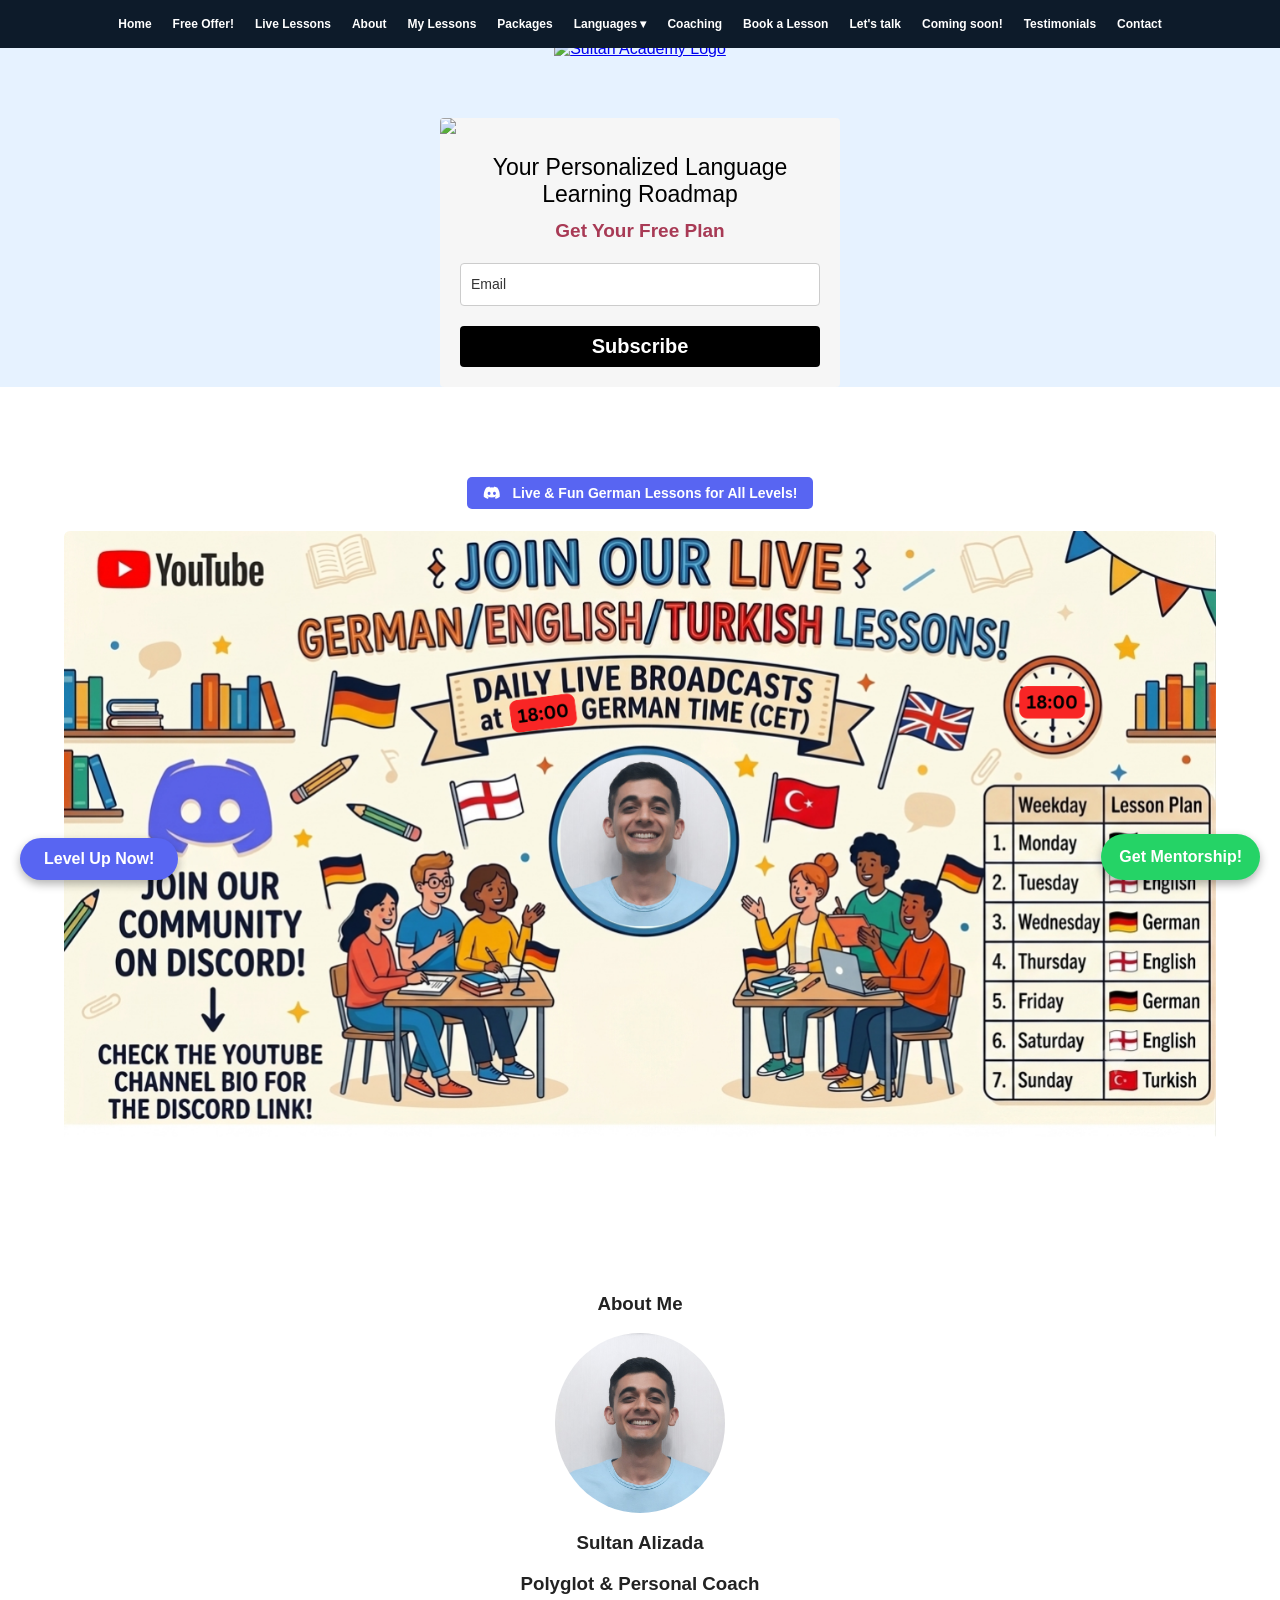
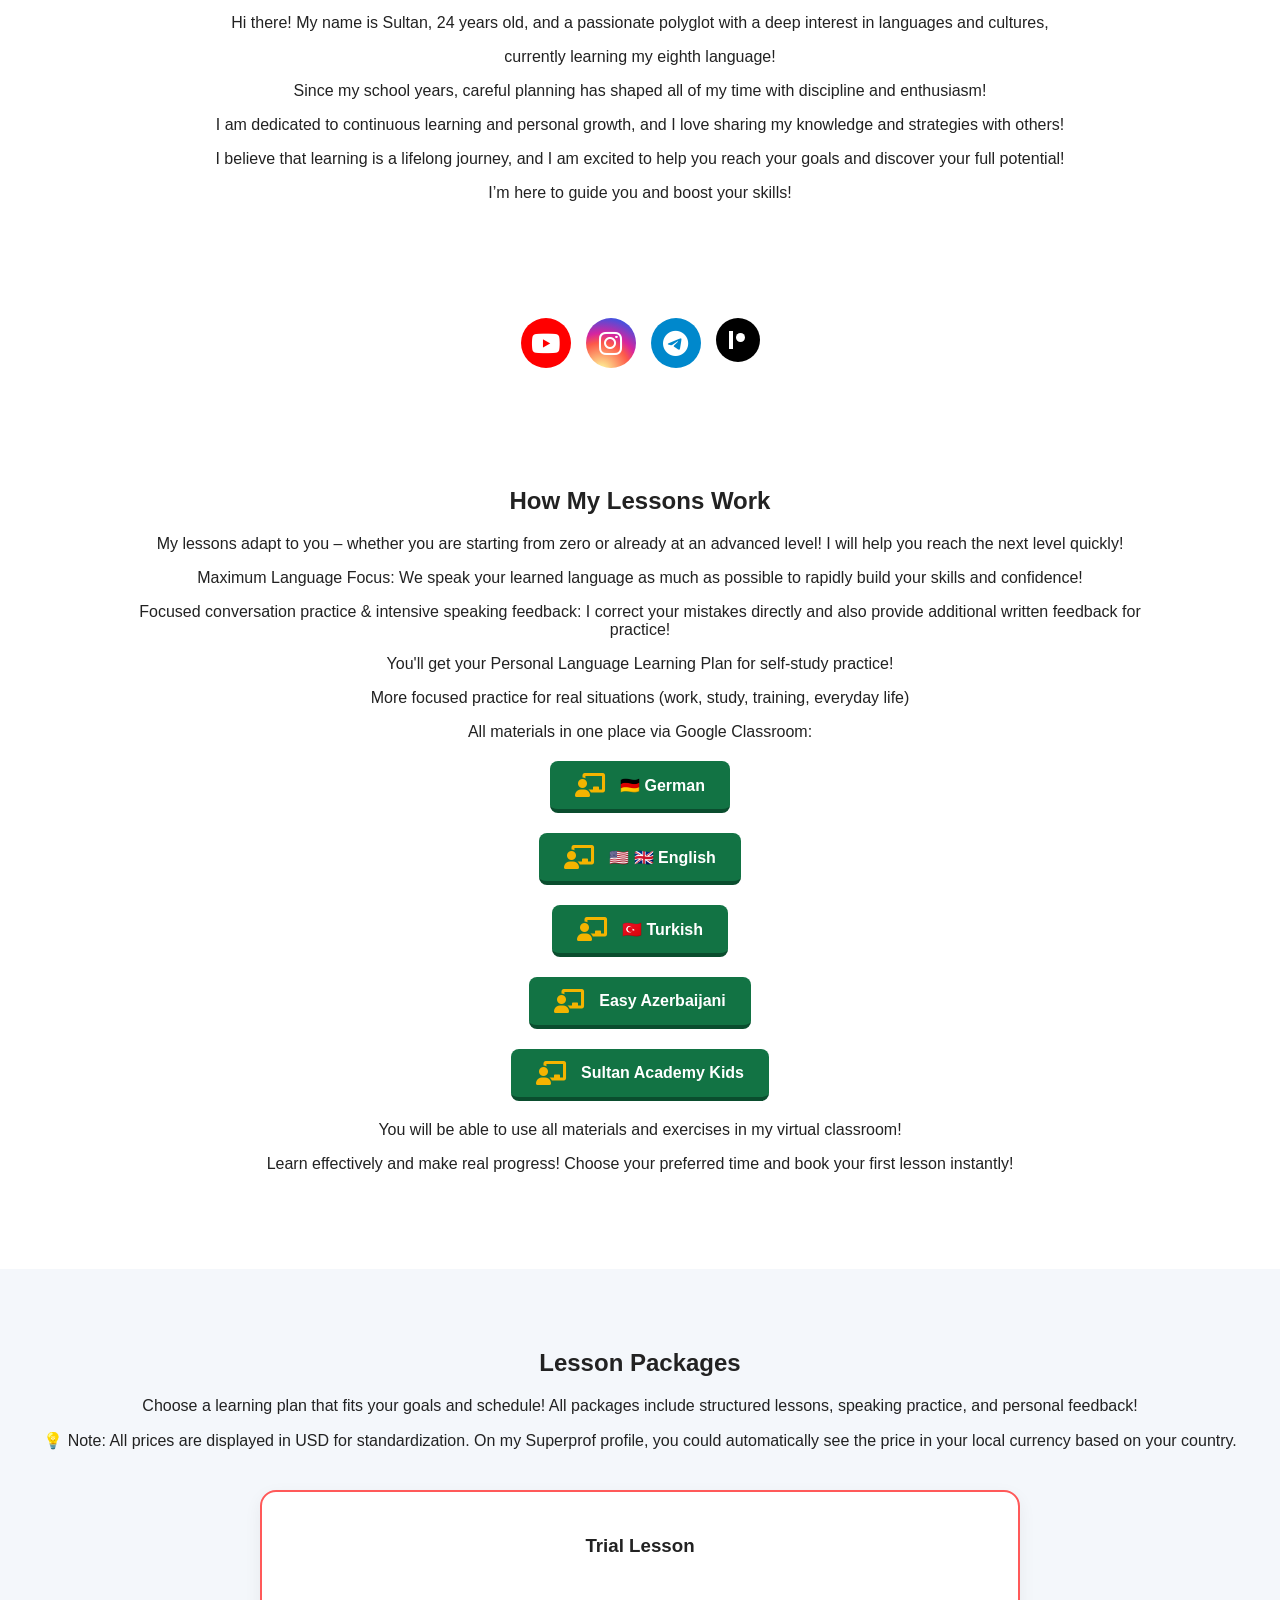
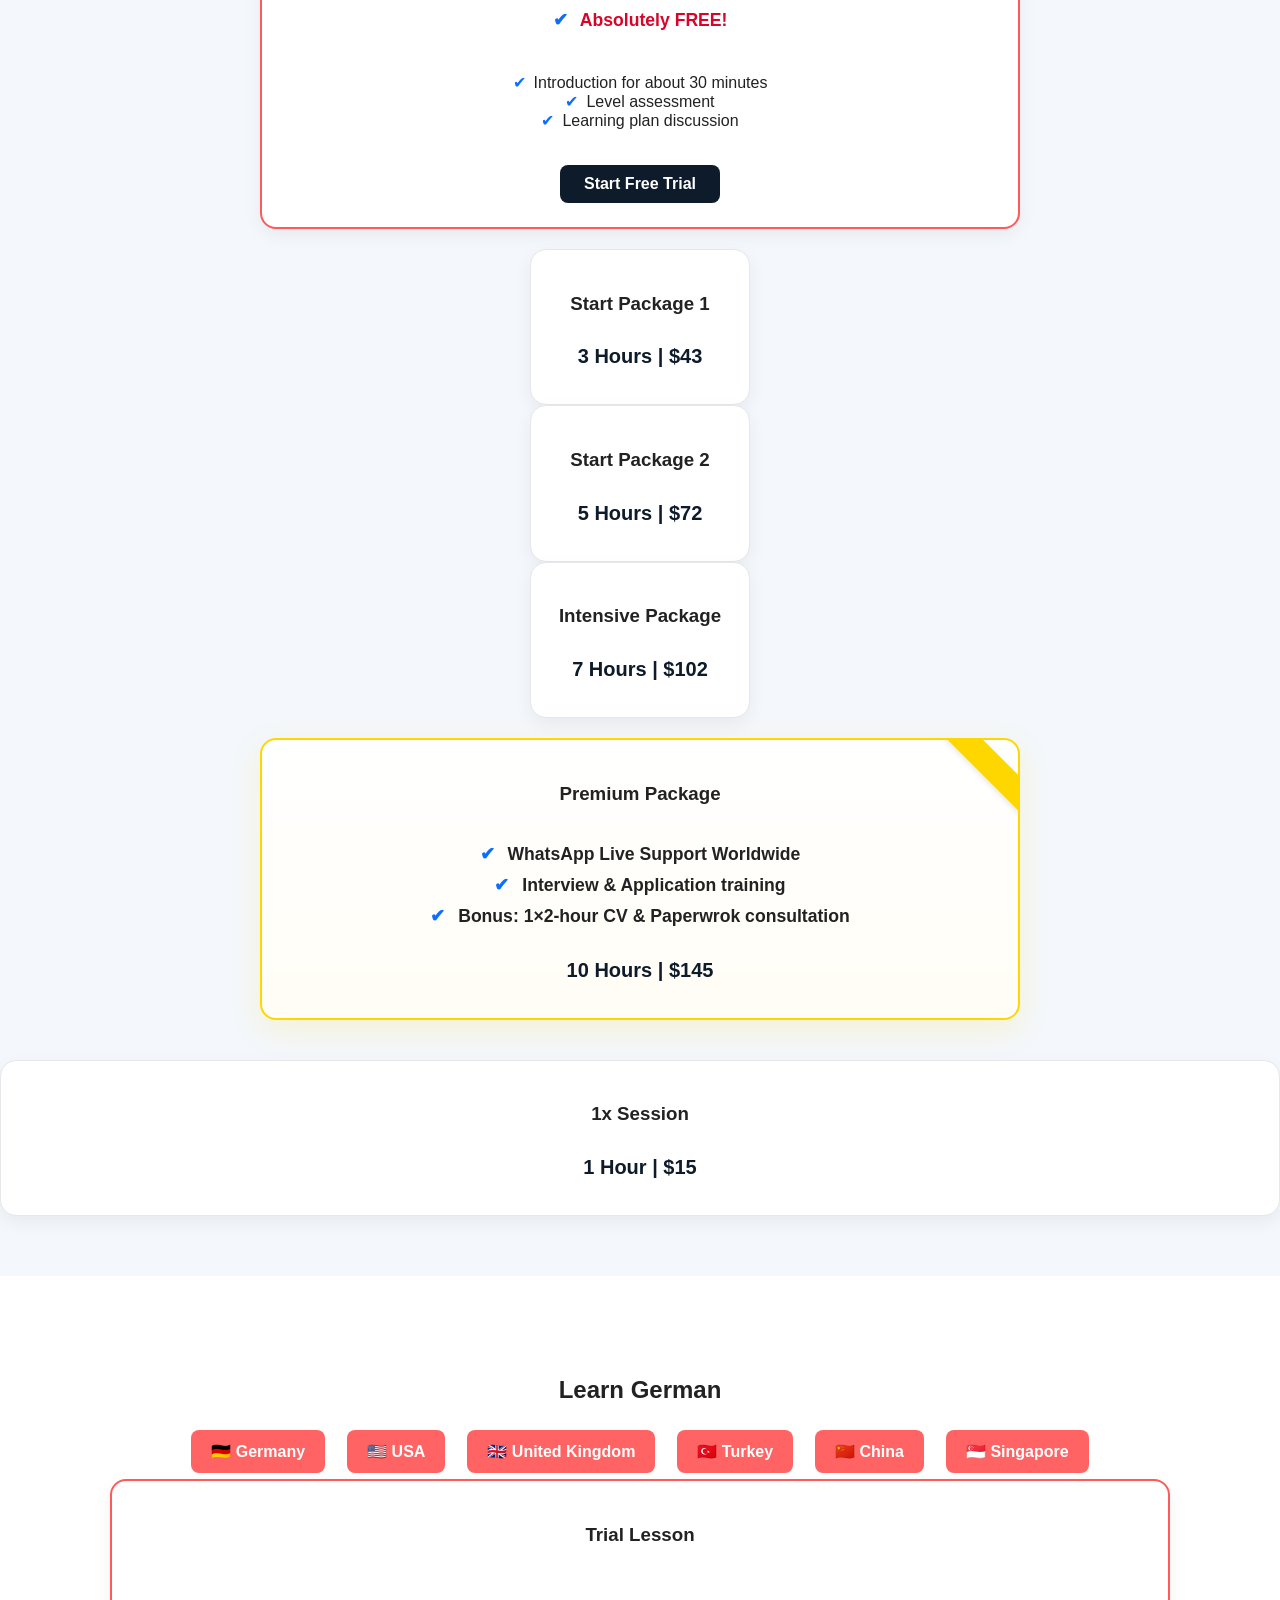
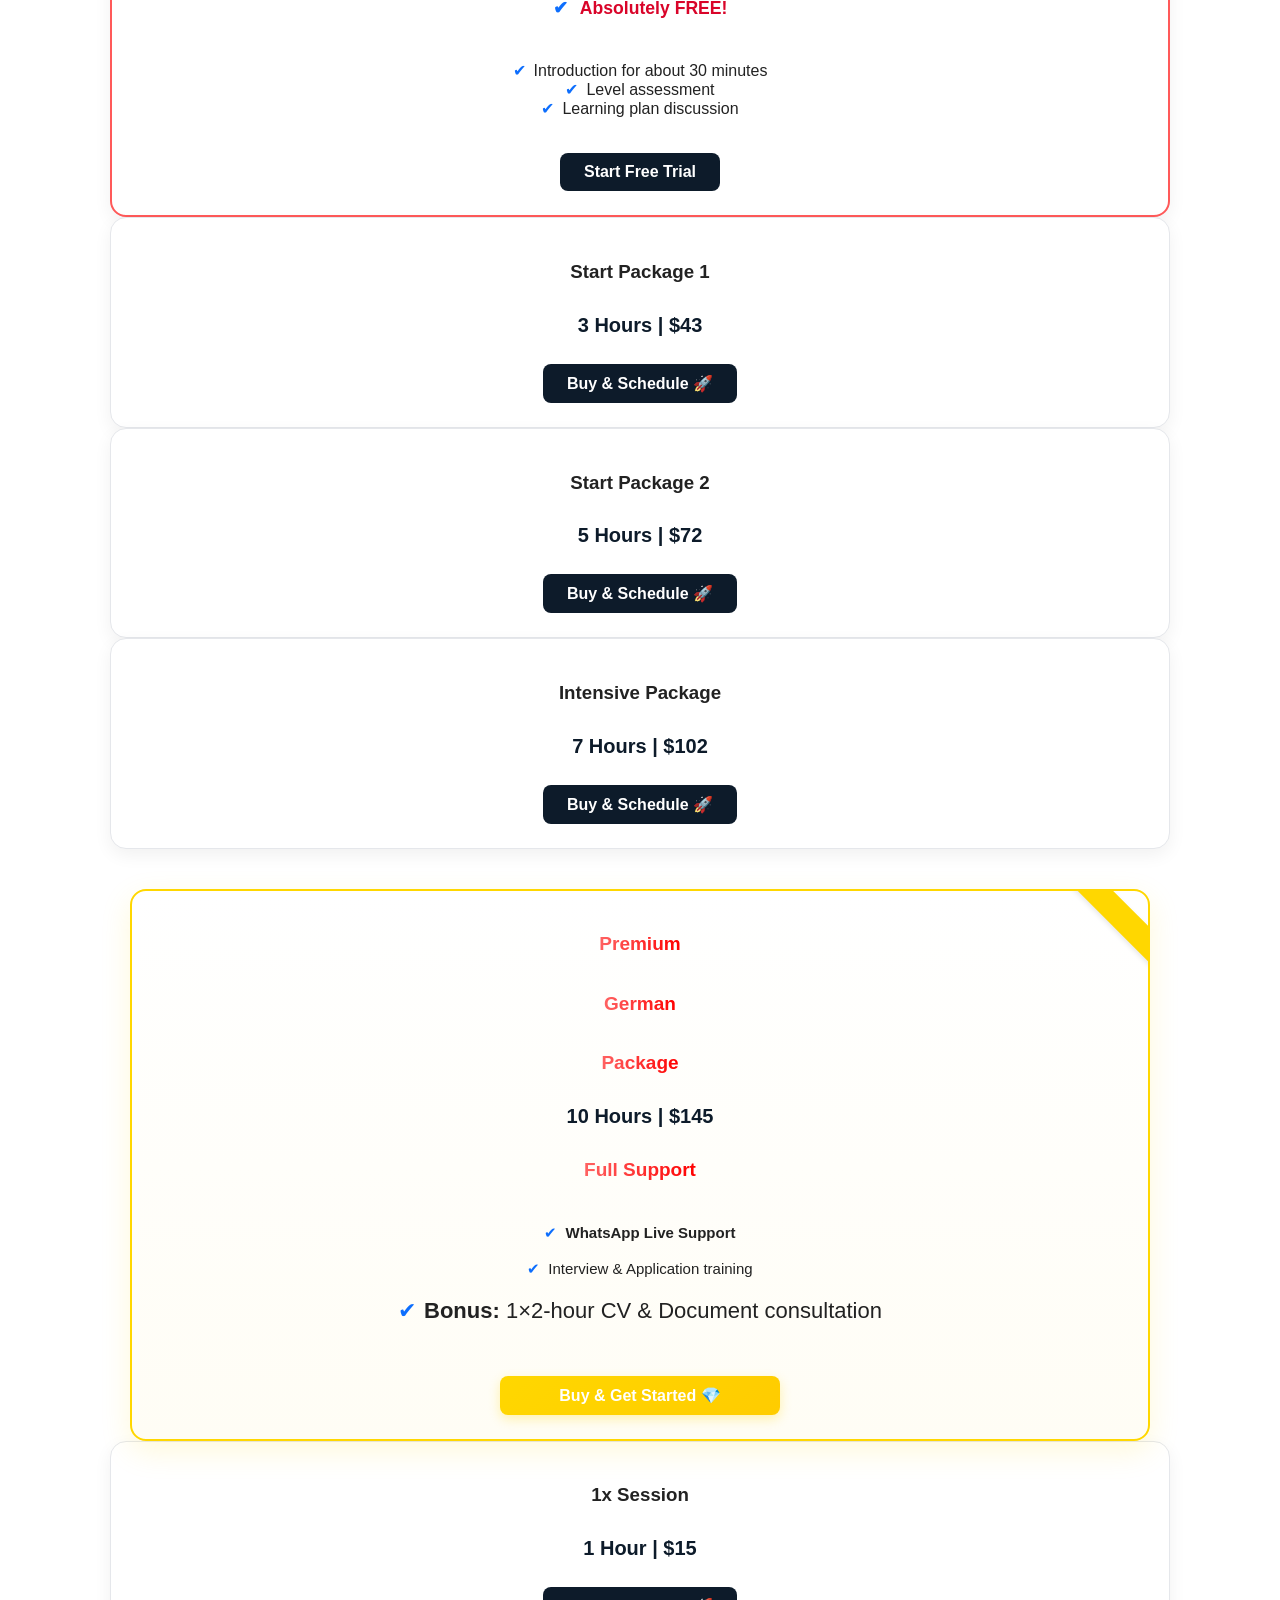
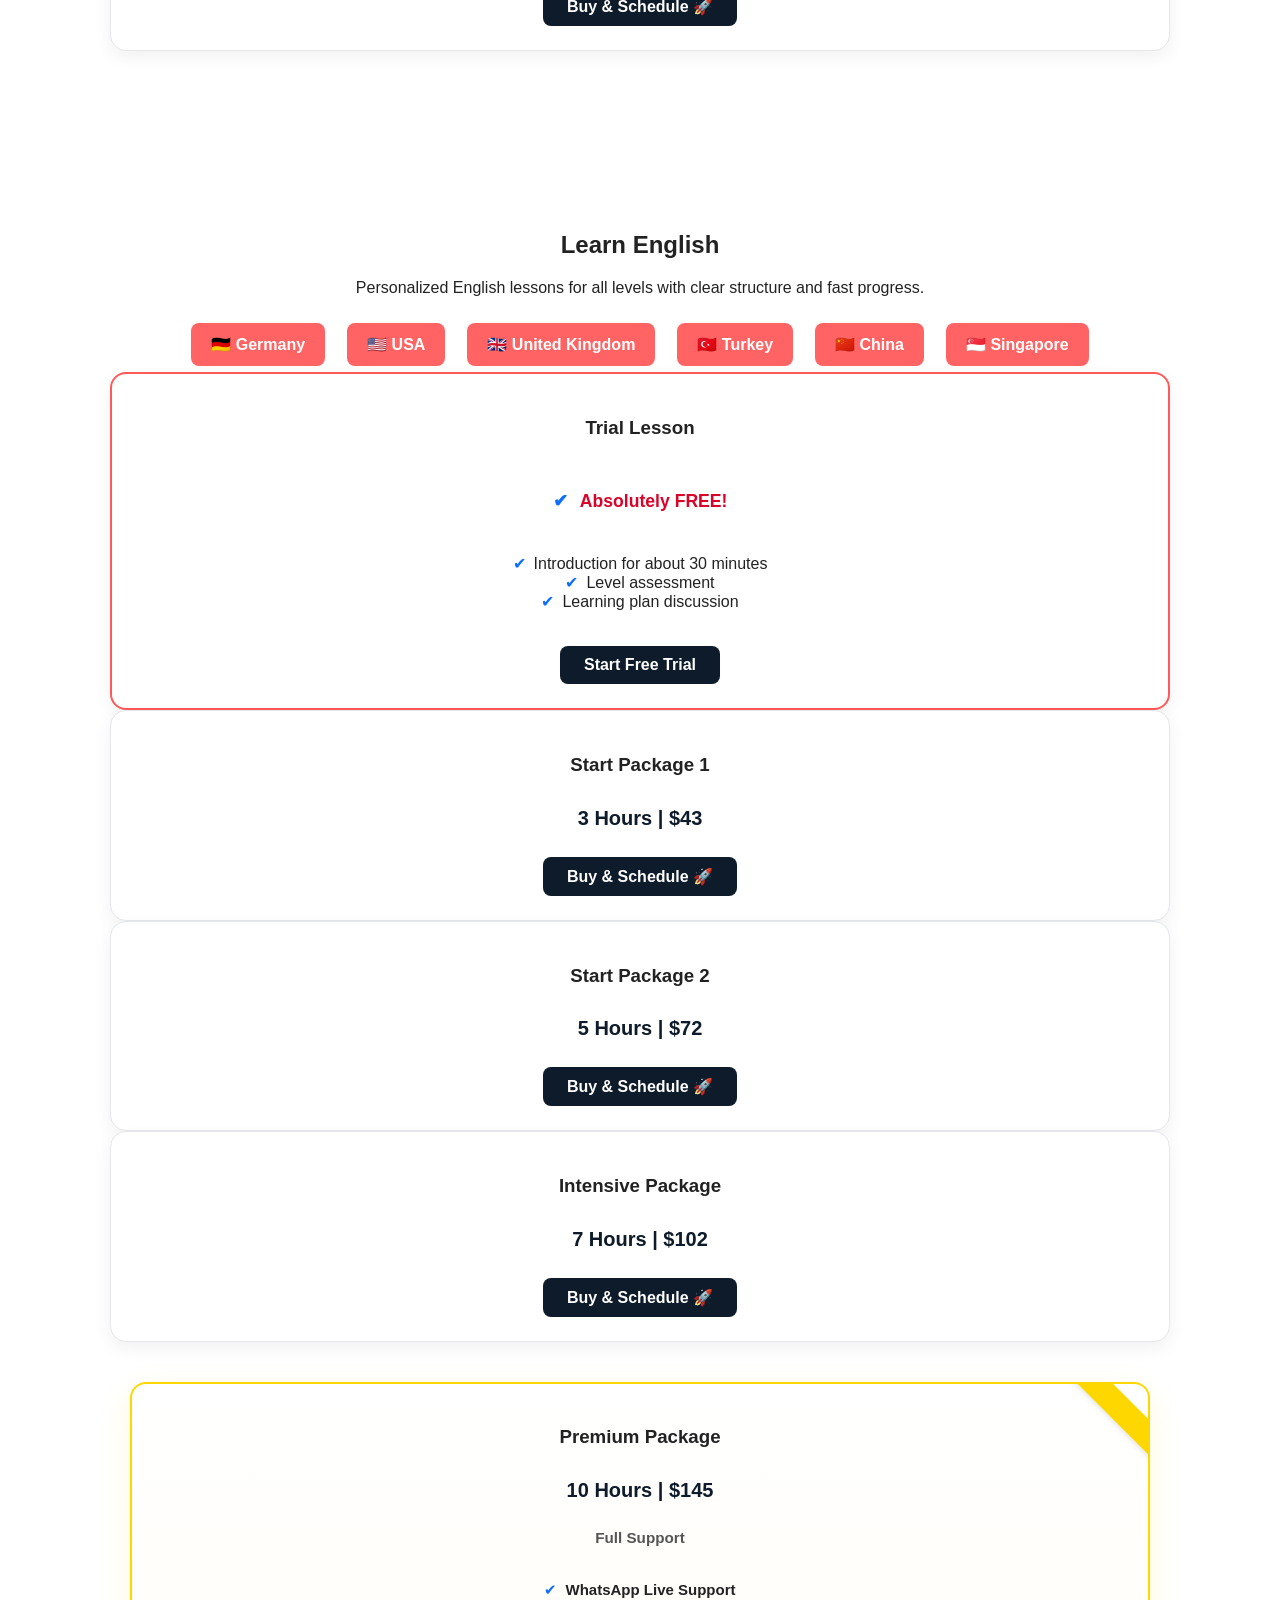
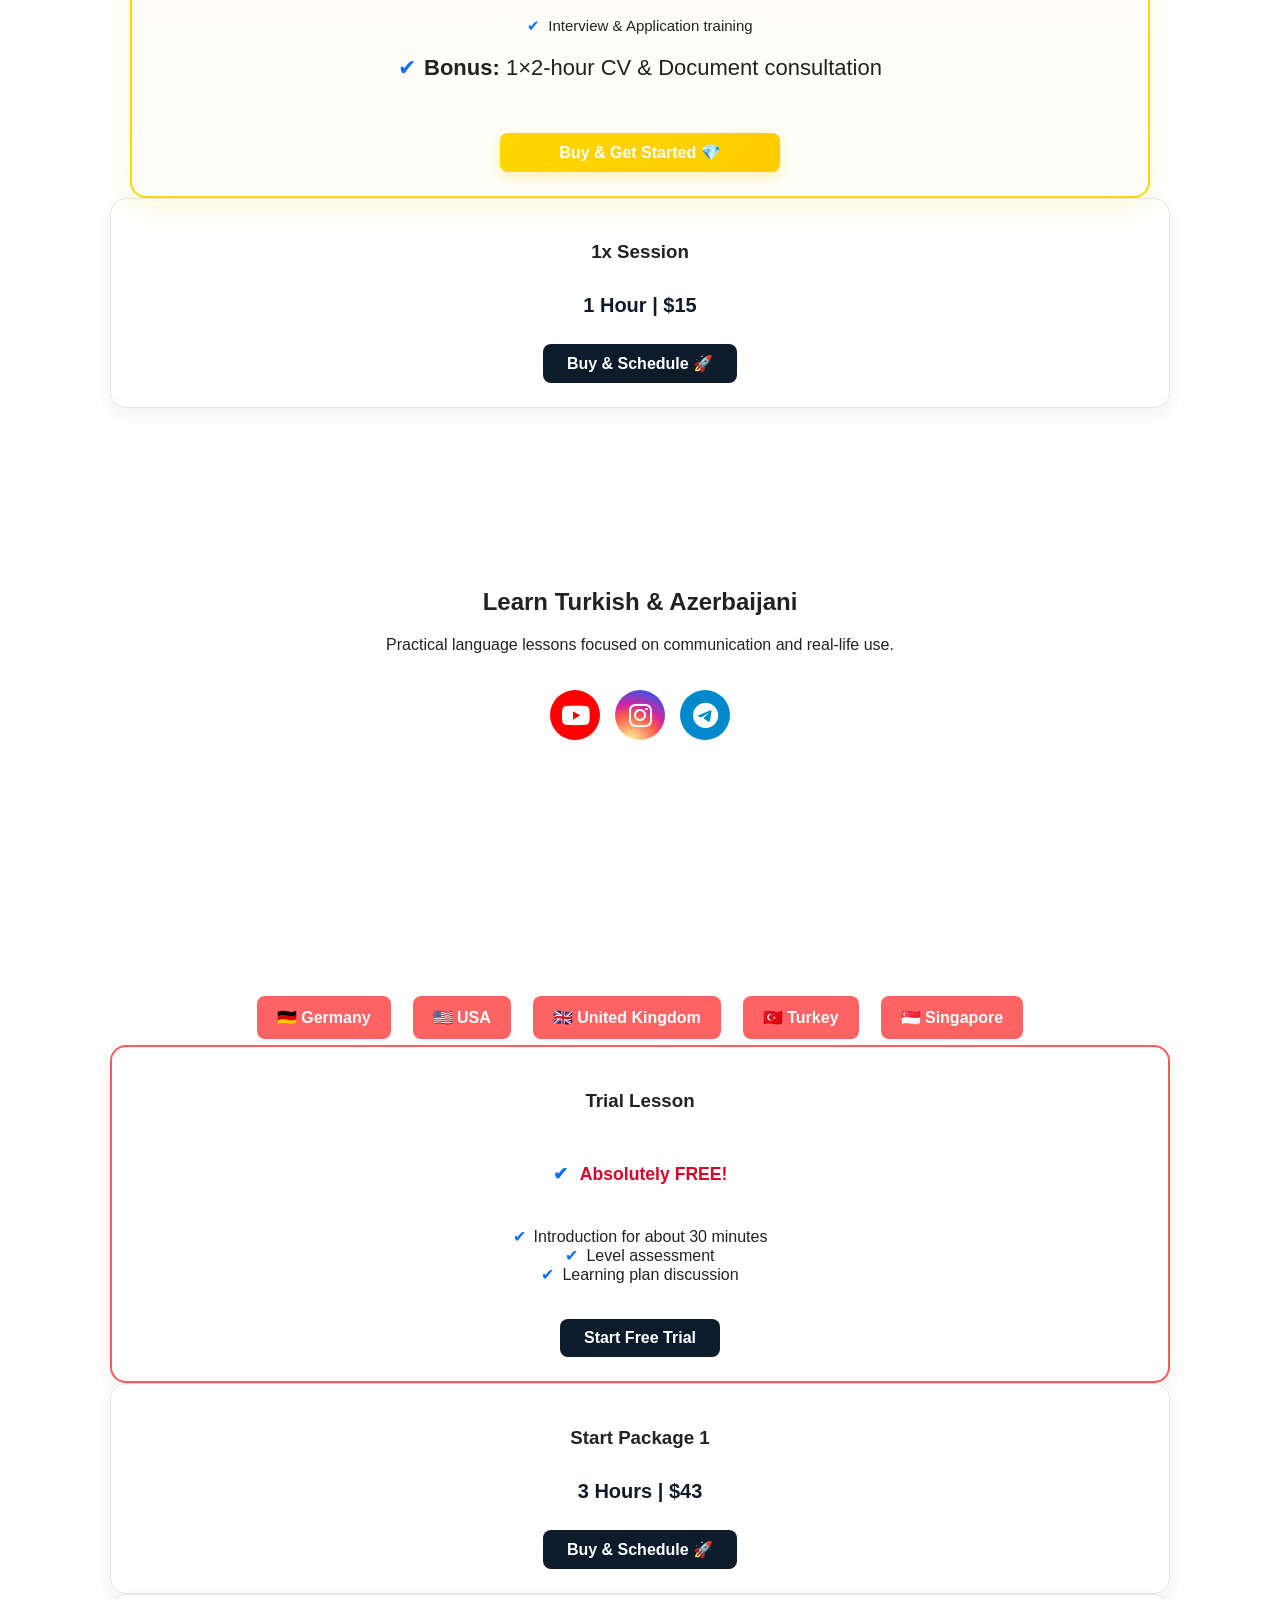
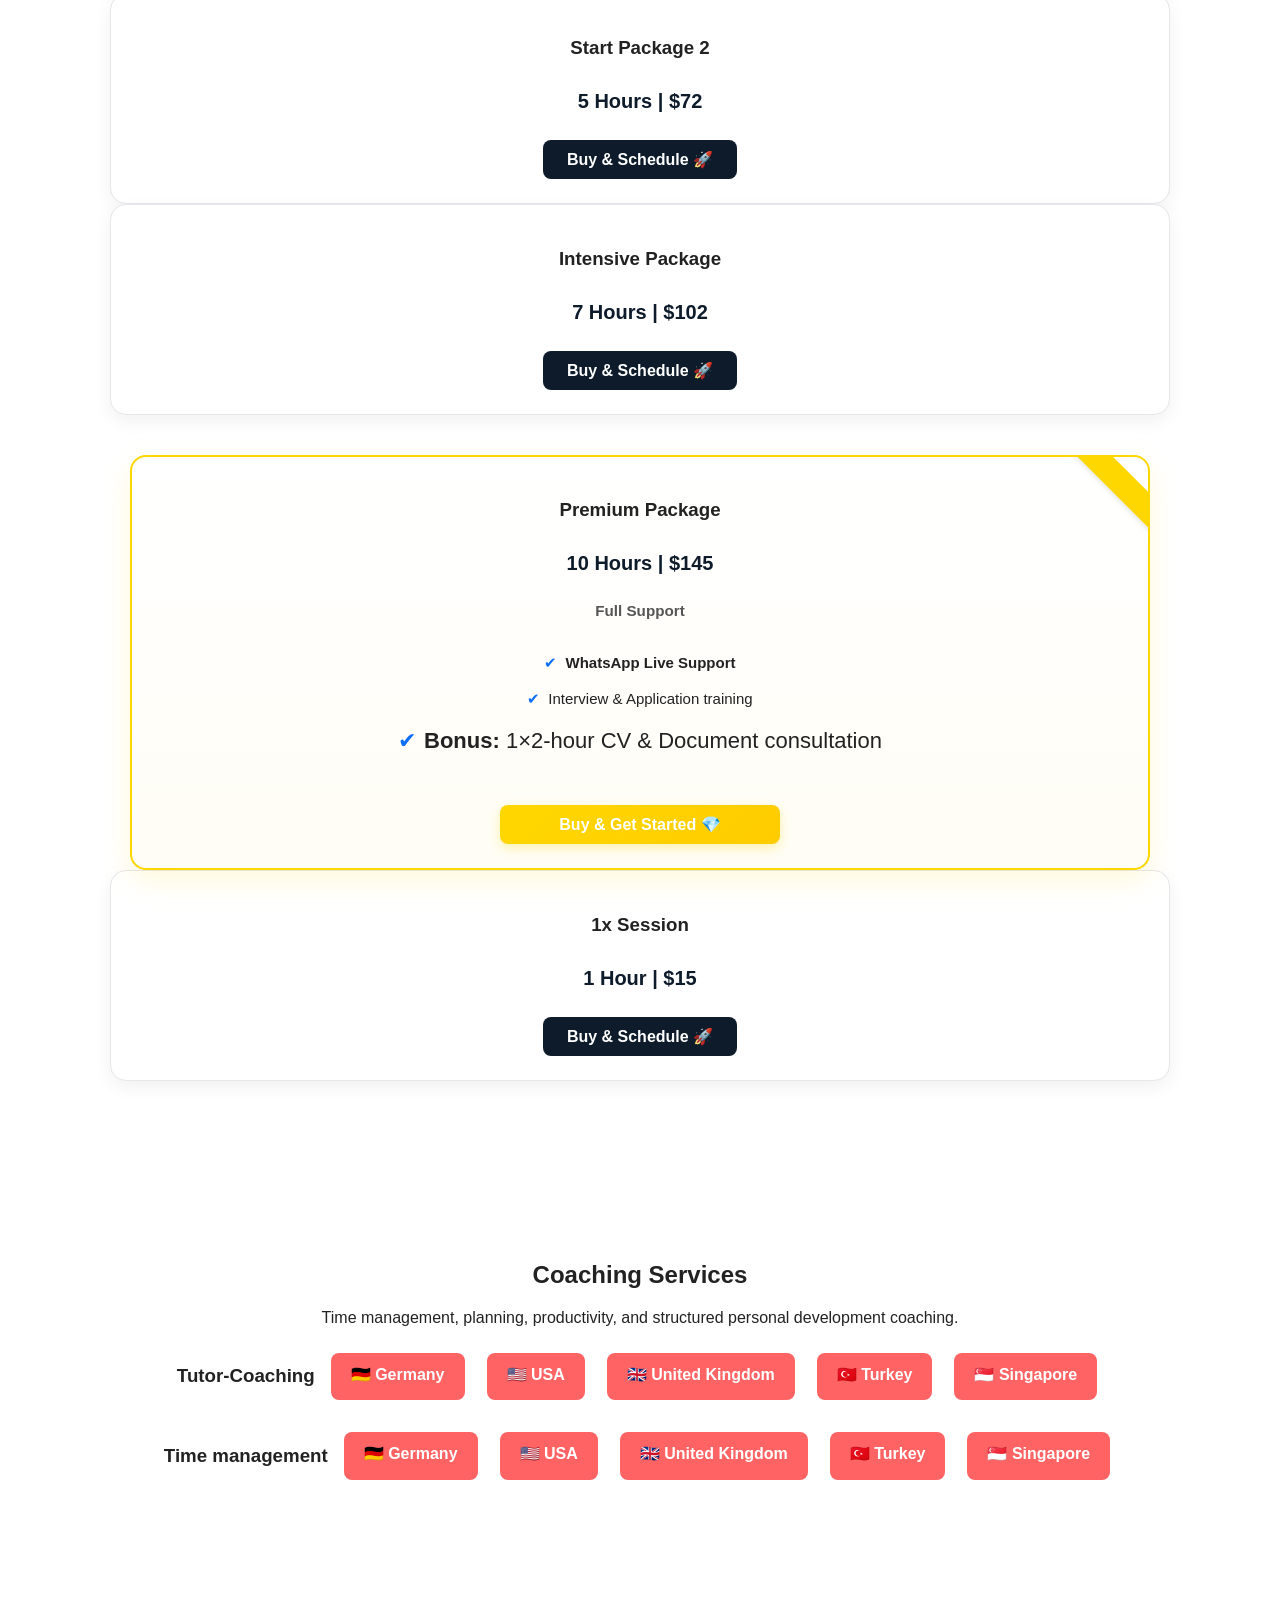
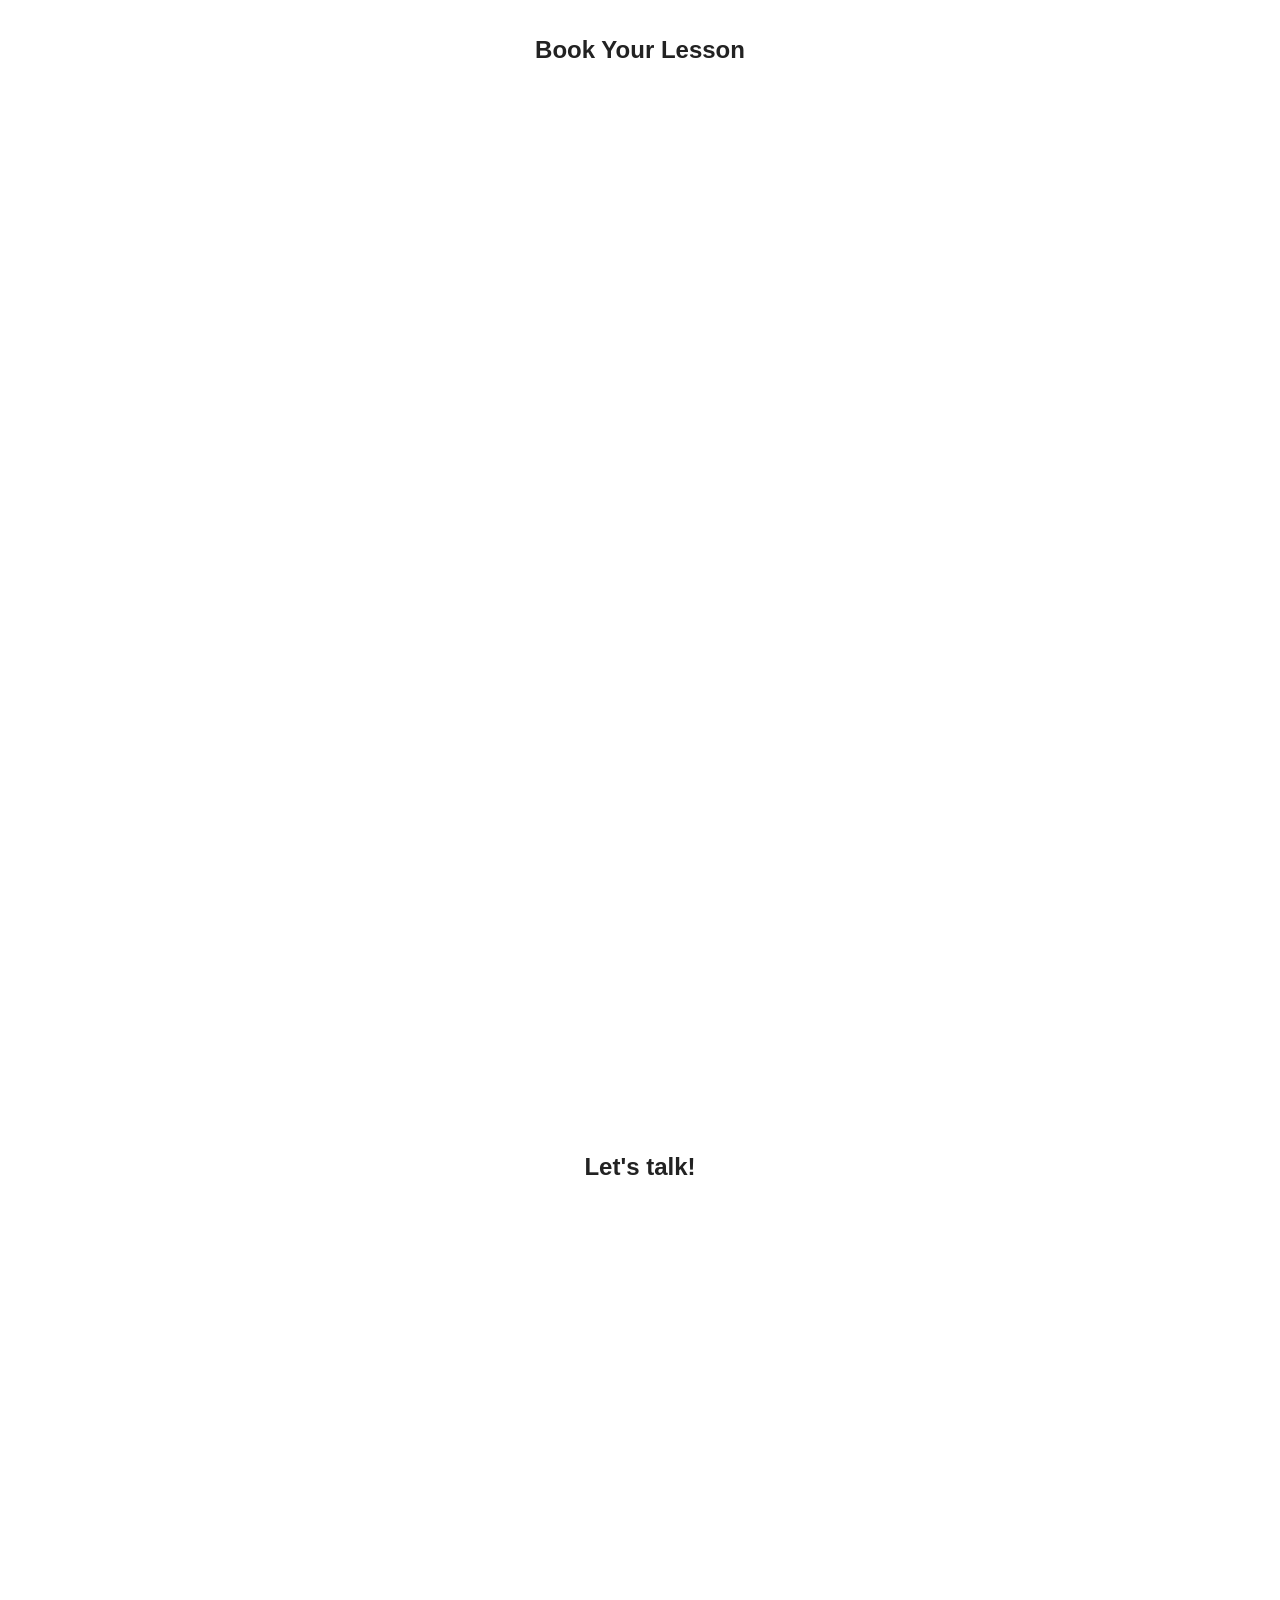
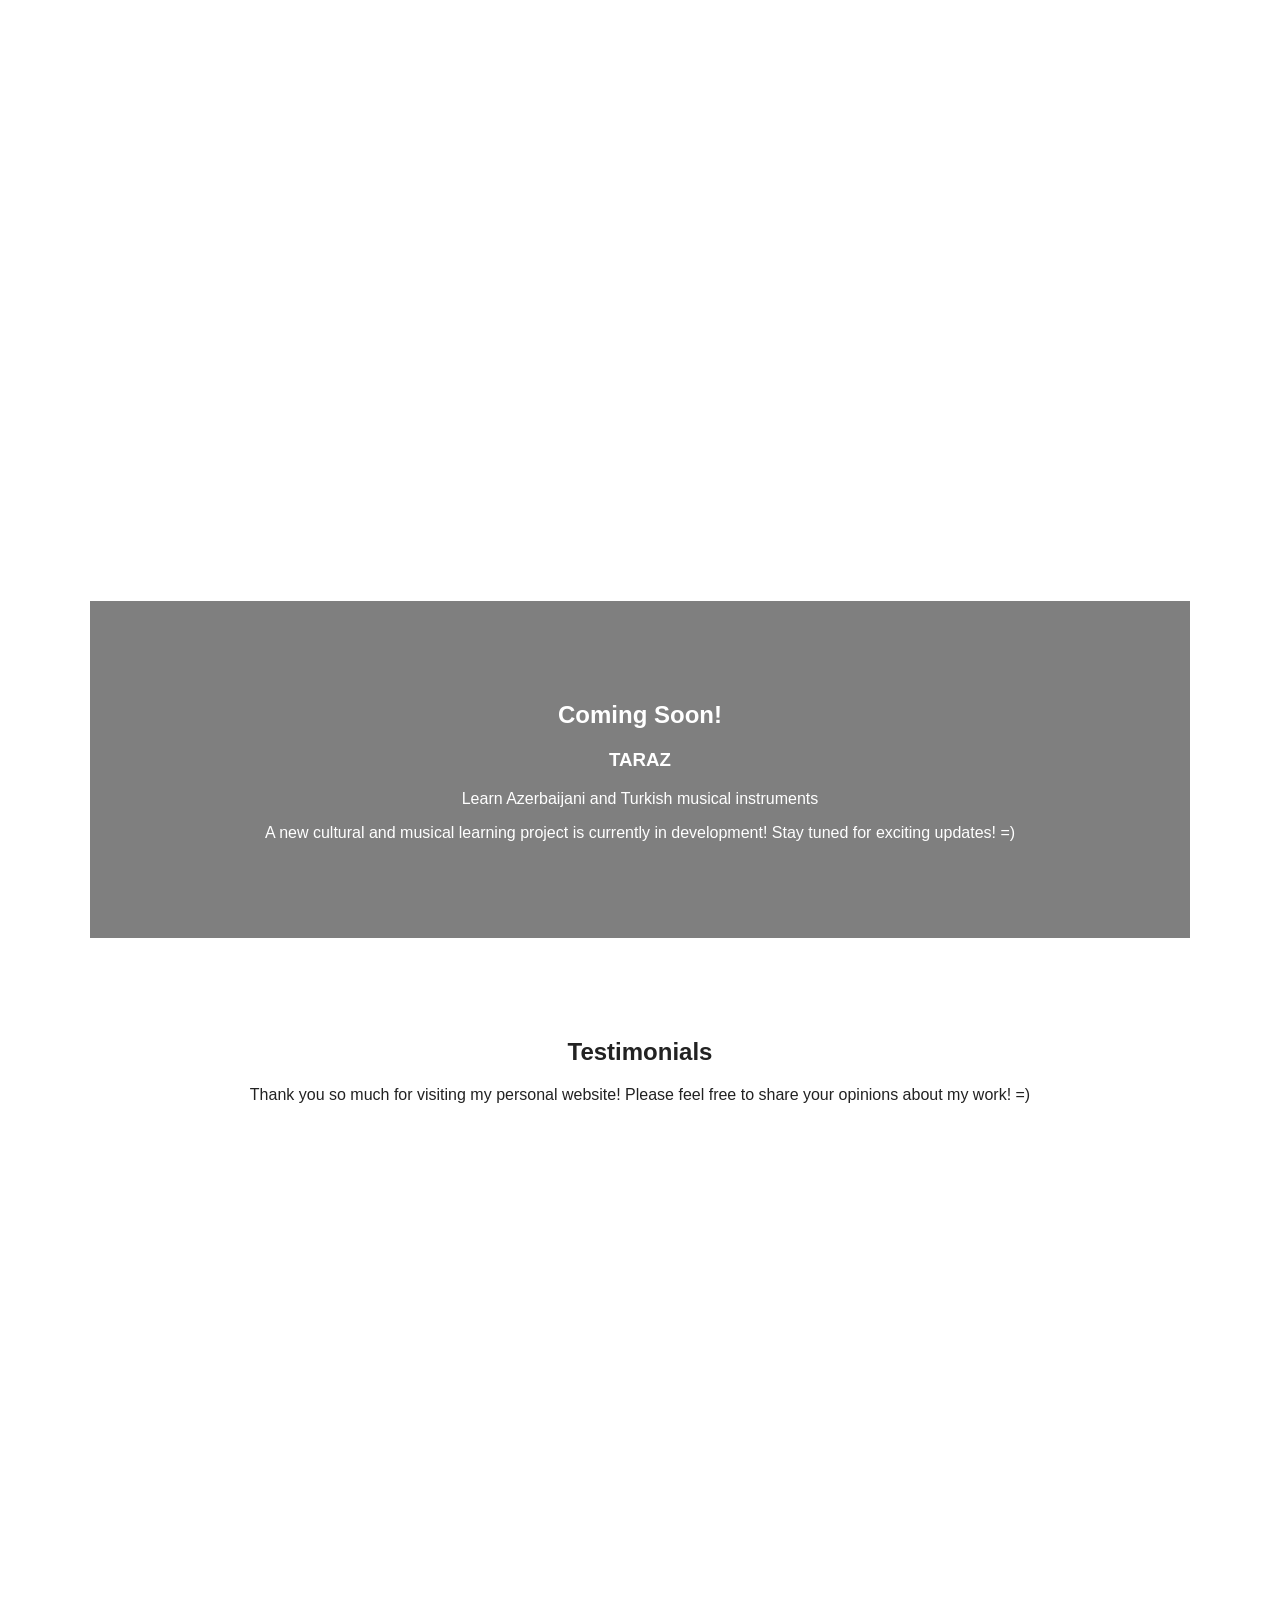
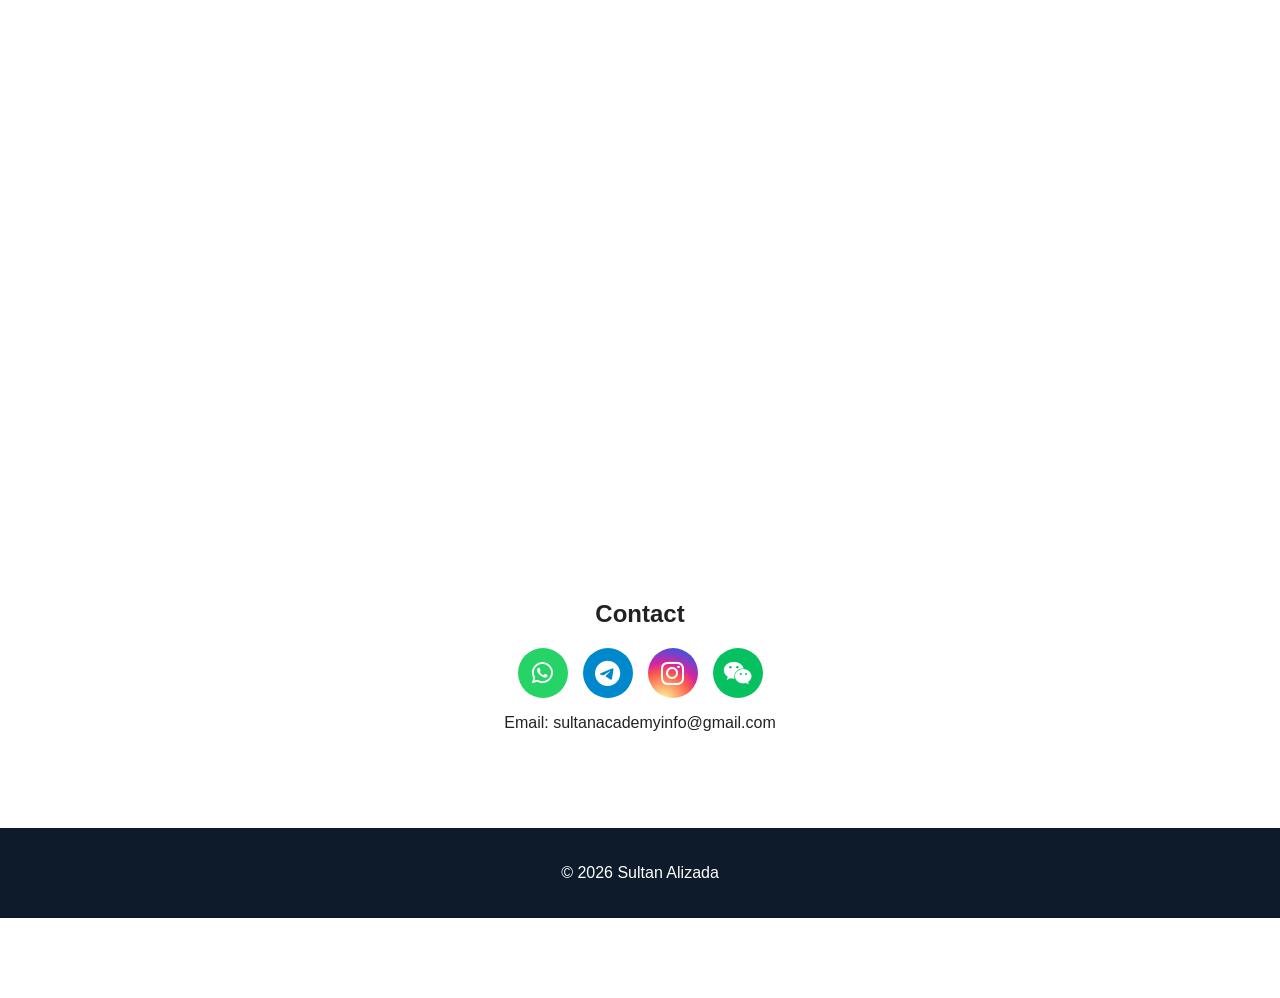
==== index.html @ b54c6cb0 "Update index.html" ====
<!DOCTYPE html>
<html lang="en">

<head>

<meta charset="UTF-8">
<meta name="viewport" content="width=device-width, initial-scale=1.0">

<title>Sultan Alizada</title>

<link rel="icon" href="favicon.ico">
<link rel="shortcut icon" href="favicon.ico">

<link rel="stylesheet" href="personal.css">
  <link rel="stylesheet" href="https://cdnjs.cloudflare.com/ajax/libs/font-awesome/6.0.0/css/all.min.css">

</head>

  
 
<body>

<!-- NAVIGATION -->

<header>

 <nav class="navbar">
        
        <div class="menu-toggle" id="mobile-menu">
            <span class="bar"></span>
            <span class="bar"></span>
            <span class="bar"></span> 
        </div>

        <ul class="nav-list" id="nav-list">
            <li><a href="#home">Home</a></li>
            <li><a href="#free">Free Offer!</a></li>
            <li><a href="#live">Live Lessons</a></li>
            <li><a href="#about">About</a></li>
            <li><a href="#lessons">My Lessons</a></li>
            <li><a href="#packages">Packages</a></li>
        <li class="dropdown">
  <a href="#" class="dropdown-toggle">Languages ▾</a>

  <ul class="dropdown-menu">
    <li><a href="#german">German</a></li>
    <li><a href="#english">English</a></li>
    <li><a href="#turkish-az">Turkish/Azerbaijani</a></li>
  </ul>
       </li>
            <li><a href="#coaching">Coaching</a></li>
            <li><a href="#booking">Book a Lesson</a></li>
            <li><a href="#speaking">Let's talk</a></li>
            <li><a href="#coming-soon" style="color: #ffdd00;">Coming soon!</a></li>
            <li><a href="#testimonials">Testimonials</a></li>
            <li><a href="#contact">Contact</a></li>
        </ul>
    </nav>

 
</header> 
  

<section id="home" class="hero-section">
<div class="hero-content">
    <a href="https://discord.gg/rPbq3sWNCQ" target="_blank" class="hero-logo-link">
        <img src="logo.png" alt="Sultan Academy Logo" class="hero-logo-img">
    </a>
</div>
</section>
 

<header id="free" class="Free Offer!">


<style type="text/css">@import url("https://assets.mlcdn.com/fonts.css?version=1778566");</style>
    <style type="text/css">
    /* LOADER */
    .ml-form-embedSubmitLoad {
      display: inline-block;
      width: 20px;
      height: 20px;
    }

    .g-recaptcha {
    transform: scale(1);
    -webkit-transform: scale(1);
    transform-origin: 0 0;
    -webkit-transform-origin: 0 0;
    height: ;
    }

    .sr-only {
      position: absolute;
      width: 1px;
      height: 1px;
      padding: 0;
      margin: -1px;
      overflow: hidden;
      clip: rect(0,0,0,0);
      border: 0;
    }

    .ml-form-embedSubmitLoad:after {
      content: " ";
      display: block;
      width: 11px;
      height: 11px;
      margin: 1px;
      border-radius: 50%;
      border: 4px solid #fff;
    border-color: #ffffff #ffffff #ffffff transparent;
    animation: ml-form-embedSubmitLoad 1.2s linear infinite;
    }
    @keyframes ml-form-embedSubmitLoad {
      0% {
      transform: rotate(0deg);
      }
      100% {
      transform: rotate(360deg);
      }
    }
      #mlb2-41098399.ml-form-embedContainer {
        box-sizing: border-box;
        display: table;
        margin: 0 auto;
        position: static;
        width: 100% !important;
      }
      #mlb2-41098399.ml-form-embedContainer h4,
      #mlb2-41098399.ml-form-embedContainer p,
      #mlb2-41098399.ml-form-embedContainer span,
      #mlb2-41098399.ml-form-embedContainer button {
        text-transform: none !important;
        letter-spacing: normal !important;
      }
      #mlb2-41098399.ml-form-embedContainer .ml-form-embedWrapper {
        background-color: #f6f6f6;
        
        border-width: 0px;
        border-color: transparent;
        border-radius: 4px;
        border-style: solid;
        box-sizing: border-box;
        display: inline-block !important;
        margin: 0;
        padding: 0;
        position: relative;
              }
      #mlb2-41098399.ml-form-embedContainer .ml-form-embedWrapper.embedPopup,
      #mlb2-41098399.ml-form-embedContainer .ml-form-embedWrapper.embedDefault { width: 400px; }
      #mlb2-41098399.ml-form-embedContainer .ml-form-embedWrapper.embedForm { max-width: 400px; width: 100%; }
      #mlb2-41098399.ml-form-embedContainer .ml-form-align-left { text-align: left; }
      #mlb2-41098399.ml-form-embedContainer .ml-form-align-center { text-align: center; }
      #mlb2-41098399.ml-form-embedContainer .ml-form-align-default { display: table-cell !important; vertical-align: middle !important; text-align: center !important; }
      #mlb2-41098399.ml-form-embedContainer .ml-form-align-right { text-align: right; }
      #mlb2-41098399.ml-form-embedContainer .ml-form-embedWrapper .ml-form-embedHeader img {
        border-top-left-radius: 4px;
        border-top-right-radius: 4px;
        height: auto;
        margin: 0 auto !important;
        max-width: 100%;
        width: 1254px;
      }
      #mlb2-41098399.ml-form-embedContainer .ml-form-embedWrapper .ml-form-embedBody,
      #mlb2-41098399.ml-form-embedContainer .ml-form-embedWrapper .ml-form-successBody {
        padding: 20px 20px 0 20px;
      }
      #mlb2-41098399.ml-form-embedContainer .ml-form-embedWrapper .ml-form-embedBody.ml-form-embedBodyHorizontal {
        padding-bottom: 0;
      }
      #mlb2-41098399.ml-form-embedContainer .ml-form-embedWrapper .ml-form-embedBody .ml-form-embedContent,
      #mlb2-41098399.ml-form-embedContainer .ml-form-embedWrapper .ml-form-successBody .ml-form-successContent {
        text-align: left;
        margin: 0 0 20px 0;
      }
      #mlb2-41098399.ml-form-embedContainer .ml-form-embedWrapper .ml-form-embedBody .ml-form-embedContent h4,
      #mlb2-41098399.ml-form-embedContainer .ml-form-embedWrapper .ml-form-successBody .ml-form-successContent h4 {
        color: #000000;
        font-family: 'Open Sans', Arial, Helvetica, sans-serif;
        font-size: 23px;
        font-weight: 400;
        margin: 0 0 10px 0;
        text-align: center;
        word-break: break-word;
      }
      #mlb2-41098399.ml-form-embedContainer .ml-form-embedWrapper .ml-form-embedBody .ml-form-embedContent p,
      #mlb2-41098399.ml-form-embedContainer .ml-form-embedWrapper .ml-form-successBody .ml-form-successContent p {
        color: #a83a55;
        font-family: 'Open Sans', Arial, Helvetica, sans-serif;
        font-size: 19px;
        font-weight: 400;
        line-height: 25px;
        margin: 0 0 10px 0;
        text-align: center;
      }
      #mlb2-41098399.ml-form-embedContainer .ml-form-embedWrapper .ml-form-embedBody .ml-form-embedContent ul,
      #mlb2-41098399.ml-form-embedContainer .ml-form-embedWrapper .ml-form-embedBody .ml-form-embedContent ol,
      #mlb2-41098399.ml-form-embedContainer .ml-form-embedWrapper .ml-form-successBody .ml-form-successContent ul,
      #mlb2-41098399.ml-form-embedContainer .ml-form-embedWrapper .ml-form-successBody .ml-form-successContent ol {
        color: #a83a55;
        font-family: 'Open Sans', Arial, Helvetica, sans-serif;
        font-size: 19px;
      }
      #mlb2-41098399.ml-form-embedContainer .ml-form-embedWrapper .ml-form-embedBody .ml-form-embedContent ol ol,
      #mlb2-41098399.ml-form-embedContainer .ml-form-embedWrapper .ml-form-successBody .ml-form-successContent ol ol {
        list-style-type: lower-alpha;
      }
      #mlb2-41098399.ml-form-embedContainer .ml-form-embedWrapper .ml-form-embedBody .ml-form-embedContent ol ol ol,
      #mlb2-41098399.ml-form-embedContainer .ml-form-embedWrapper .ml-form-successBody .ml-form-successContent ol ol ol {
        list-style-type: lower-roman;
      }
      #mlb2-41098399.ml-form-embedContainer .ml-form-embedWrapper .ml-form-embedBody .ml-form-embedContent p a,
      #mlb2-41098399.ml-form-embedContainer .ml-form-embedWrapper .ml-form-successBody .ml-form-successContent p a {
        color: #000000;
        text-decoration: underline;
      }

      #mlb2-41098399.ml-form-embedContainer .ml-form-embedWrapper .ml-block-form .ml-field-group {
        text-align: left!important;
      }

      #mlb2-41098399.ml-form-embedContainer .ml-form-embedWrapper .ml-block-form .ml-field-group label {
        margin-bottom: 5px;
        color: #333333;
        font-size: 14px;
        font-family: 'Open Sans', Arial, Helvetica, sans-serif;
        font-weight: bold; font-style: normal; text-decoration: none;;
        display: inline-block;
        line-height: 20px;
      }
      #mlb2-41098399.ml-form-embedContainer .ml-form-embedWrapper .ml-form-embedBody .ml-form-embedContent p:last-child,
      #mlb2-41098399.ml-form-embedContainer .ml-form-embedWrapper .ml-form-successBody .ml-form-successContent p:last-child {
        margin: 0;
      }
      #mlb2-41098399.ml-form-embedContainer .ml-form-embedWrapper .ml-form-embedBody form {
        margin: 0;
        width: 100%;
      }
      #mlb2-41098399.ml-form-embedContainer .ml-form-embedWrapper .ml-form-embedBody .ml-form-formContent,
      #mlb2-41098399.ml-form-embedContainer .ml-form-embedWrapper .ml-form-embedBody .ml-form-checkboxRow {
        margin: 0 0 20px 0;
        width: 100%;
      }
      #mlb2-41098399.ml-form-embedContainer .ml-form-embedWrapper .ml-form-embedBody .ml-form-checkboxRow {
        float: left;
      }
      #mlb2-41098399.ml-form-embedContainer .ml-form-embedWrapper .ml-form-embedBody .ml-form-formContent.horozintalForm {
        margin: 0;
        padding: 0 0 20px 0;
        width: 100%;
        height: auto;
        float: left;
      }
      #mlb2-41098399.ml-form-embedContainer .ml-form-embedWrapper .ml-form-embedBody .ml-form-fieldRow {
        margin: 0 0 10px 0;
        width: 100%;
      }
      #mlb2-41098399.ml-form-embedContainer .ml-form-embedWrapper .ml-form-embedBody .ml-form-fieldRow.ml-last-item {
        margin: 0;
      }
      #mlb2-41098399.ml-form-embedContainer .ml-form-embedWrapper .ml-form-embedBody .ml-form-fieldRow.ml-formfieldHorizintal {
        margin: 0;
      }
      #mlb2-41098399.ml-form-embedContainer .ml-form-embedWrapper .ml-form-embedBody .ml-form-fieldRow input {
        background-color: #ffffff !important;
        color: #333333 !important;
        border-color: #cccccc;
        border-radius: 4px !important;
        border-style: solid !important;
        border-width: 1px !important;
        font-family: 'Open Sans', Arial, Helvetica, sans-serif;
        font-size: 14px !important;
        height: auto;
        line-height: 21px !important;
        margin-bottom: 0;
        margin-top: 0;
        margin-left: 0;
        margin-right: 0;
        padding: 10px 10px !important;
        width: 100% !important;
        box-sizing: border-box !important;
        max-width: 100% !important;
      }
      #mlb2-41098399.ml-form-embedContainer .ml-form-embedWrapper .ml-form-embedBody .ml-form-fieldRow input::-webkit-input-placeholder,
      #mlb2-41098399.ml-form-embedContainer .ml-form-embedWrapper .ml-form-embedBody .ml-form-horizontalRow input::-webkit-input-placeholder { color: #333333; }

      #mlb2-41098399.ml-form-embedContainer .ml-form-embedWrapper .ml-form-embedBody .ml-form-fieldRow input::-moz-placeholder,
      #mlb2-41098399.ml-form-embedContainer .ml-form-embedWrapper .ml-form-embedBody .ml-form-horizontalRow input::-moz-placeholder { color: #333333; }

      #mlb2-41098399.ml-form-embedContainer .ml-form-embedWrapper .ml-form-embedBody .ml-form-fieldRow input:-ms-input-placeholder,
      #mlb2-41098399.ml-form-embedContainer .ml-form-embedWrapper .ml-form-embedBody .ml-form-horizontalRow input:-ms-input-placeholder { color: #333333; }

      #mlb2-41098399.ml-form-embedContainer .ml-form-embedWrapper .ml-form-embedBody .ml-form-fieldRow input:-moz-placeholder,
      #mlb2-41098399.ml-form-embedContainer .ml-form-embedWrapper .ml-form-embedBody .ml-form-horizontalRow input:-moz-placeholder { color: #333333; }

      #mlb2-41098399.ml-form-embedContainer .ml-form-embedWrapper .ml-form-embedBody .ml-form-fieldRow textarea, #mlb2-41098399.ml-form-embedContainer .ml-form-embedWrapper .ml-form-embedBody .ml-form-horizontalRow textarea {
        background-color: #ffffff !important;
        color: #333333 !important;
        border-color: #cccccc;
        border-radius: 4px !important;
        border-style: solid !important;
        border-width: 1px !important;
        font-family: 'Open Sans', Arial, Helvetica, sans-serif;
        font-size: 14px !important;
        height: auto;
        line-height: 21px !important;
        margin-bottom: 0;
        margin-top: 0;
        padding: 10px 10px !important;
        width: 100% !important;
        box-sizing: border-box !important;
        max-width: 100% !important;
      }

      #mlb2-41098399.ml-form-embedContainer .ml-form-embedWrapper .ml-form-embedBody .ml-form-fieldRow .custom-radio .custom-control-label::before, #mlb2-41098399.ml-form-embedContainer .ml-form-embedWrapper .ml-form-embedBody .ml-form-horizontalRow .custom-radio .custom-control-label::before, #mlb2-41098399.ml-form-embedContainer .ml-form-embedWrapper .ml-form-embedBody .ml-form-fieldRow .custom-checkbox .custom-control-label::before, #mlb2-41098399.ml-form-embedContainer .ml-form-embedWrapper .ml-form-embedBody .ml-form-horizontalRow .custom-checkbox .custom-control-label::before, #mlb2-41098399.ml-form-embedContainer .ml-form-embedWrapper .ml-form-embedBody .ml-form-embedPermissions .ml-form-embedPermissionsOptionsCheckbox .label-description::before, #mlb2-41098399.ml-form-embedContainer .ml-form-embedWrapper .ml-form-embedBody .ml-form-interestGroupsRow .ml-form-interestGroupsRowCheckbox .label-description::before, #mlb2-41098399.ml-form-embedContainer .ml-form-embedWrapper .ml-form-embedBody .ml-form-checkboxRow .label-description::before {
          border-color: #cccccc!important;
          background-color: #ffffff!important;
      }

      #mlb2-41098399.ml-form-embedContainer .ml-form-embedWrapper .ml-form-embedBody .ml-form-fieldRow input.custom-control-input[type="checkbox"]{
        box-sizing: border-box;
        padding: 0;
        position: absolute;
        z-index: -1;
        opacity: 0;
        margin-top: 5px;
        margin-left: -1.5rem;
        overflow: visible;
      }

      #mlb2-41098399.ml-form-embedContainer .ml-form-embedWrapper .ml-form-embedBody .ml-form-fieldRow .custom-checkbox .custom-control-label::before, #mlb2-41098399.ml-form-embedContainer .ml-form-embedWrapper .ml-form-embedBody .ml-form-horizontalRow .custom-checkbox .custom-control-label::before, #mlb2-41098399.ml-form-embedContainer .ml-form-embedWrapper .ml-form-embedBody .ml-form-embedPermissions .ml-form-embedPermissionsOptionsCheckbox .label-description::before, #mlb2-41098399.ml-form-embedContainer .ml-form-embedWrapper .ml-form-embedBody .ml-form-interestGroupsRow .ml-form-interestGroupsRowCheckbox .label-description::before, #mlb2-41098399.ml-form-embedContainer .ml-form-embedWrapper .ml-form-embedBody .ml-form-checkboxRow .label-description::before {
        border-radius: 4px!important;
      }


      #mlb2-41098399.ml-form-embedContainer .ml-form-embedWrapper .ml-form-embedBody .ml-form-checkboxRow input[type=checkbox]:checked~.label-description::after, #mlb2-41098399.ml-form-embedContainer .ml-form-embedWrapper .ml-form-embedBody .ml-form-embedPermissions .ml-form-embedPermissionsOptionsCheckbox input[type=checkbox]:checked~.label-description::after, #mlb2-41098399.ml-form-embedContainer .ml-form-embedWrapper .ml-form-embedBody .ml-form-fieldRow .custom-checkbox .custom-control-input:checked~.custom-control-label::after, #mlb2-41098399.ml-form-embedContainer .ml-form-embedWrapper .ml-form-embedBody .ml-form-horizontalRow .custom-checkbox .custom-control-input:checked~.custom-control-label::after, #mlb2-41098399.ml-form-embedContainer .ml-form-embedWrapper .ml-form-embedBody .ml-form-interestGroupsRow .ml-form-interestGroupsRowCheckbox input[type=checkbox]:checked~.label-description::after {
        background-image: url("data:image/svg+xml,%3csvg xmlns='http://www.w3.org/2000/svg' viewBox='0 0 8 8'%3e%3cpath fill='%23fff' d='M6.564.75l-3.59 3.612-1.538-1.55L0 4.26 2.974 7.25 8 2.193z'/%3e%3c/svg%3e");
      }

      #mlb2-41098399.ml-form-embedContainer .ml-form-embedWrapper .ml-form-embedBody .ml-form-fieldRow .custom-radio .custom-control-input:checked~.custom-control-label::after, #mlb2-41098399.ml-form-embedContainer .ml-form-embedWrapper .ml-form-embedBody .ml-form-fieldRow .custom-radio .custom-control-input:checked~.custom-control-label::after {
        background-image: url("data:image/svg+xml,%3csvg xmlns='http://www.w3.org/2000/svg' viewBox='-4 -4 8 8'%3e%3ccircle r='3' fill='%23fff'/%3e%3c/svg%3e");
      }

      #mlb2-41098399.ml-form-embedContainer .ml-form-embedWrapper .ml-form-embedBody .ml-form-fieldRow .custom-radio .custom-control-input:checked~.custom-control-label::before, #mlb2-41098399.ml-form-embedContainer .ml-form-embedWrapper .ml-form-embedBody .ml-form-horizontalRow .custom-radio .custom-control-input:checked~.custom-control-label::before, #mlb2-41098399.ml-form-embedContainer .ml-form-embedWrapper .ml-form-embedBody .ml-form-fieldRow .custom-checkbox .custom-control-input:checked~.custom-control-label::before, #mlb2-41098399.ml-form-embedContainer .ml-form-embedWrapper .ml-form-embedBody .ml-form-horizontalRow .custom-checkbox .custom-control-input:checked~.custom-control-label::before, #mlb2-41098399.ml-form-embedContainer .ml-form-embedWrapper .ml-form-embedBody .ml-form-embedPermissions .ml-form-embedPermissionsOptionsCheckbox input[type=checkbox]:checked~.label-description::before, #mlb2-41098399.ml-form-embedContainer .ml-form-embedWrapper .ml-form-embedBody .ml-form-interestGroupsRow .ml-form-interestGroupsRowCheckbox input[type=checkbox]:checked~.label-description::before, #mlb2-41098399.ml-form-embedContainer .ml-form-embedWrapper .ml-form-embedBody .ml-form-checkboxRow input[type=checkbox]:checked~.label-description::before  {
          border-color: #000000!important;
          background-color: #000000!important;
      }

      #mlb2-41098399.ml-form-embedContainer .ml-form-embedWrapper .ml-form-embedBody .ml-form-fieldRow .custom-radio .custom-control-label::before, #mlb2-41098399.ml-form-embedContainer .ml-form-embedWrapper .ml-form-embedBody .ml-form-horizontalRow .custom-radio .custom-control-label::before, #mlb2-41098399.ml-form-embedContainer .ml-form-embedWrapper .ml-form-embedBody .ml-form-fieldRow .custom-radio .custom-control-label::after, #mlb2-41098399.ml-form-embedContainer .ml-form-embedWrapper .ml-form-embedBody .ml-form-horizontalRow .custom-radio .custom-control-label::after, #mlb2-41098399.ml-form-embedContainer .ml-form-embedWrapper .ml-form-embedBody .ml-form-fieldRow .custom-checkbox .custom-control-label::before, #mlb2-41098399.ml-form-embedContainer .ml-form-embedWrapper .ml-form-embedBody .ml-form-fieldRow .custom-checkbox .custom-control-label::after, #mlb2-41098399.ml-form-embedContainer .ml-form-embedWrapper .ml-form-embedBody .ml-form-horizontalRow .custom-checkbox .custom-control-label::before, #mlb2-41098399.ml-form-embedContainer .ml-form-embedWrapper .ml-form-embedBody .ml-form-horizontalRow .custom-checkbox .custom-control-label::after {
           top: 2px;
           box-sizing: border-box;
      }

      #mlb2-41098399.ml-form-embedContainer .ml-form-embedWrapper .ml-form-embedBody .ml-form-embedPermissions .ml-form-embedPermissionsOptionsCheckbox .label-description::before, #mlb2-41098399.ml-form-embedContainer .ml-form-embedWrapper .ml-form-embedBody .ml-form-embedPermissions .ml-form-embedPermissionsOptionsCheckbox .label-description::after, #mlb2-41098399.ml-form-embedContainer .ml-form-embedWrapper .ml-form-embedBody .ml-form-checkboxRow .label-description::before, #mlb2-41098399.ml-form-embedContainer .ml-form-embedWrapper .ml-form-embedBody .ml-form-checkboxRow .label-description::after {
           top: 0px!important;
           box-sizing: border-box!important;
      }

      #mlb2-41098399.ml-form-embedContainer .ml-form-embedWrapper .ml-form-embedBody .ml-form-checkboxRow .label-description::before, #mlb2-41098399.ml-form-embedContainer .ml-form-embedWrapper .ml-form-embedBody .ml-form-checkboxRow .label-description::after {
        top: 0px!important;
           box-sizing: border-box!important;
      }

       #mlb2-41098399.ml-form-embedContainer .ml-form-embedWrapper .ml-form-embedBody .ml-form-interestGroupsRow .ml-form-interestGroupsRowCheckbox .label-description::after {
            top: 0px!important;
            box-sizing: border-box!important;
            position: absolute;
            left: -1.5rem;
            display: block;
            width: 1rem;
            height: 1rem;
            content: "";
       }

      #mlb2-41098399.ml-form-embedContainer .ml-form-embedWrapper .ml-form-embedBody .ml-form-interestGroupsRow .ml-form-interestGroupsRowCheckbox .label-description::before {
        top: 0px!important;
        box-sizing: border-box!important;
      }

      #mlb2-41098399.ml-form-embedContainer .ml-form-embedWrapper .ml-form-embedBody .custom-control-label::before {
          position: absolute;
          top: 4px;
          left: -1.5rem;
          display: block;
          width: 16px;
          height: 16px;
          pointer-events: none;
          content: "";
          background-color: #ffffff;
          border: #adb5bd solid 1px;
          border-radius: 50%;
      }

      #mlb2-41098399.ml-form-embedContainer .ml-form-embedWrapper .ml-form-embedBody .custom-control-label::after {
          position: absolute;
          top: 2px!important;
          left: -1.5rem;
          display: block;
          width: 1rem;
          height: 1rem;
          content: "";
      }

      #mlb2-41098399.ml-form-embedContainer .ml-form-embedWrapper .ml-form-embedBody .ml-form-embedPermissions .ml-form-embedPermissionsOptionsCheckbox .label-description::before, #mlb2-41098399.ml-form-embedContainer .ml-form-embedWrapper .ml-form-embedBody .ml-form-interestGroupsRow .ml-form-interestGroupsRowCheckbox .label-description::before, #mlb2-41098399.ml-form-embedContainer .ml-form-embedWrapper .ml-form-embedBody .ml-form-checkboxRow .label-description::before {
          position: absolute;
          top: 4px;
          left: -1.5rem;
          display: block;
          width: 16px;
          height: 16px;
          pointer-events: none;
          content: "";
          background-color: #ffffff;
          border: #adb5bd solid 1px;
          border-radius: 50%;
      }

      #mlb2-41098399.ml-form-embedContainer .ml-form-embedWrapper .ml-form-embedBody .ml-form-embedPermissions .ml-form-embedPermissionsOptionsCheckbox .label-description::after {
          position: absolute;
          top: 0px!important;
          left: -1.5rem;
          display: block;
          width: 1rem;
          height: 1rem;
          content: "";
      }

      #mlb2-41098399.ml-form-embedContainer .ml-form-embedWrapper .ml-form-embedBody .ml-form-checkboxRow .label-description::after {
          position: absolute;
          top: 0px!important;
          left: -1.5rem;
          display: block;
          width: 1rem;
          height: 1rem;
          content: "";
      }

      #mlb2-41098399.ml-form-embedContainer .ml-form-embedWrapper .ml-form-embedBody .custom-radio .custom-control-label::after {
          background: no-repeat 50%/50% 50%;
      }
      #mlb2-41098399.ml-form-embedContainer .ml-form-embedWrapper .ml-form-embedBody .custom-checkbox .custom-control-label::after, #mlb2-41098399.ml-form-embedContainer .ml-form-embedWrapper .ml-form-embedBody .ml-form-embedPermissions .ml-form-embedPermissionsOptionsCheckbox .label-description::after, #mlb2-41098399.ml-form-embedContainer .ml-form-embedWrapper .ml-form-embedBody .ml-form-interestGroupsRow .ml-form-interestGroupsRowCheckbox .label-description::after, #mlb2-41098399.ml-form-embedContainer .ml-form-embedWrapper .ml-form-embedBody .ml-form-checkboxRow .label-description::after {
          background: no-repeat 50%/50% 50%;
      }

      #mlb2-41098399.ml-form-embedContainer .ml-form-embedWrapper .ml-form-embedBody .ml-form-fieldRow .custom-control, #mlb2-41098399.ml-form-embedContainer .ml-form-embedWrapper .ml-form-embedBody .ml-form-horizontalRow .custom-control {
        position: relative;
        display: block;
        min-height: 1.5rem;
        padding-left: 1.5rem;
      }

      #mlb2-41098399.ml-form-embedContainer .ml-form-embedWrapper .ml-form-embedBody .ml-form-fieldRow .custom-radio .custom-control-input, #mlb2-41098399.ml-form-embedContainer .ml-form-embedWrapper .ml-form-embedBody .ml-form-horizontalRow .custom-radio .custom-control-input, #mlb2-41098399.ml-form-embedContainer .ml-form-embedWrapper .ml-form-embedBody .ml-form-fieldRow .custom-checkbox .custom-control-input, #mlb2-41098399.ml-form-embedContainer .ml-form-embedWrapper .ml-form-embedBody .ml-form-horizontalRow .custom-checkbox .custom-control-input {
          position: absolute;
          z-index: -1;
          opacity: 0;
          box-sizing: border-box;
          padding: 0;
      }

      #mlb2-41098399.ml-form-embedContainer .ml-form-embedWrapper .ml-form-embedBody .ml-form-fieldRow .custom-radio .custom-control-label, #mlb2-41098399.ml-form-embedContainer .ml-form-embedWrapper .ml-form-embedBody .ml-form-horizontalRow .custom-radio .custom-control-label, #mlb2-41098399.ml-form-embedContainer .ml-form-embedWrapper .ml-form-embedBody .ml-form-fieldRow .custom-checkbox .custom-control-label, #mlb2-41098399.ml-form-embedContainer .ml-form-embedWrapper .ml-form-embedBody .ml-form-horizontalRow .custom-checkbox .custom-control-label {
          color: #000000;
          font-size: 12px!important;
          font-family: 'Open Sans', Arial, Helvetica, sans-serif;
          line-height: 22px;
          margin-bottom: 0;
          position: relative;
          vertical-align: top;
          font-style: normal;
          font-weight: 700;
      }

      #mlb2-41098399.ml-form-embedContainer .ml-form-embedWrapper .ml-form-embedBody .ml-form-fieldRow .custom-select, #mlb2-41098399.ml-form-embedContainer .ml-form-embedWrapper .ml-form-embedBody .ml-form-horizontalRow .custom-select {
        background-color: #ffffff !important;
        color: #333333 !important;
        border-color: #cccccc;
        border-radius: 4px !important;
        border-style: solid !important;
        border-width: 1px !important;
        font-family: 'Open Sans', Arial, Helvetica, sans-serif;
        font-size: 14px !important;
        line-height: 20px !important;
        margin-bottom: 0;
        margin-top: 0;
        padding: 10px 28px 10px 12px !important;
        width: 100% !important;
        box-sizing: border-box !important;
        max-width: 100% !important;
        height: auto;
        display: inline-block;
        vertical-align: middle;
        background: url('https://assets.mlcdn.com/ml/images/default/dropdown.svg') no-repeat right .75rem center/8px 10px;
        -webkit-appearance: none;
        -moz-appearance: none;
        appearance: none;
      }


      #mlb2-41098399.ml-form-embedContainer .ml-form-embedWrapper .ml-form-embedBody .ml-form-horizontalRow {
        height: auto;
        width: 100%;
        float: left;
      }
      .ml-form-formContent.horozintalForm .ml-form-horizontalRow .ml-input-horizontal { width: 70%; float: left; }
      .ml-form-formContent.horozintalForm .ml-form-horizontalRow .ml-button-horizontal { width: 30%; float: left; }
      .ml-form-formContent.horozintalForm .ml-form-horizontalRow .ml-button-horizontal.labelsOn { padding-top: 25px;  }
      .ml-form-formContent.horozintalForm .ml-form-horizontalRow .horizontal-fields { box-sizing: border-box; float: left; padding-right: 10px;  }
      #mlb2-41098399.ml-form-embedContainer .ml-form-embedWrapper .ml-form-embedBody .ml-form-horizontalRow input {
        background-color: #ffffff;
        color: #333333;
        border-color: #cccccc;
        border-radius: 4px;
        border-style: solid;
        border-width: 1px;
        font-family: 'Open Sans', Arial, Helvetica, sans-serif;
        font-size: 14px;
        line-height: 20px;
        margin-bottom: 0;
        margin-top: 0;
        padding: 10px 10px;
        width: 100%;
        box-sizing: border-box;
        overflow-y: initial;
      }
      #mlb2-41098399.ml-form-embedContainer .ml-form-embedWrapper .ml-form-embedBody .ml-form-horizontalRow button {
        background-color: #000000 !important;
        border-color: #000000;
        border-style: solid;
        border-width: 1px;
        border-radius: 4px;
        box-shadow: none;
        color: #ffffff !important;
        cursor: pointer;
        font-family: 'Open Sans', Arial, Helvetica, sans-serif;
        font-size: 20px !important;
        font-weight: 700;
        line-height: 20px;
        margin: 0 !important;
        padding: 10px !important;
        width: 100%;
        height: auto;
      }
      #mlb2-41098399.ml-form-embedContainer .ml-form-embedWrapper .ml-form-embedBody .ml-form-horizontalRow button:hover {
        background-color: #333333 !important;
        border-color: #333333 !important;
      }
      #mlb2-41098399.ml-form-embedContainer .ml-form-embedWrapper .ml-form-embedBody .ml-form-checkboxRow input[type="checkbox"] {
        box-sizing: border-box;
        padding: 0;
        position: absolute;
        z-index: -1;
        opacity: 0;
        margin-top: 5px;
        margin-left: -1.5rem;
        overflow: visible;
      }
      #mlb2-41098399.ml-form-embedContainer .ml-form-embedWrapper .ml-form-embedBody .ml-form-checkboxRow .label-description {
        color: #000000;
        display: block;
        font-family: 'Open Sans', Arial, Helvetica, sans-serif;
        font-size: 12px;
        text-align: left;
        margin-bottom: 0;
        position: relative;
        vertical-align: top;
      }
      #mlb2-41098399.ml-form-embedContainer .ml-form-embedWrapper .ml-form-embedBody .ml-form-checkboxRow label {
        font-weight: normal;
        margin: 0;
        padding: 0;
        position: relative;
        display: block;
        min-height: 24px;
        padding-left: 24px;

      }
      #mlb2-41098399.ml-form-embedContainer .ml-form-embedWrapper .ml-form-embedBody .ml-form-checkboxRow label a {
        color: #000000;
        text-decoration: underline;
      }
      #mlb2-41098399.ml-form-embedContainer .ml-form-embedWrapper .ml-form-embedBody .ml-form-checkboxRow label p {
        color: #000000 !important;
        font-family: 'Open Sans', Arial, Helvetica, sans-serif !important;
        font-size: 12px !important;
        font-weight: normal !important;
        line-height: 18px !important;
        padding: 0 !important;
        margin: 0 5px 0 0 !important;
      }
      #mlb2-41098399.ml-form-embedContainer .ml-form-embedWrapper .ml-form-embedBody .ml-form-checkboxRow label p:last-child {
        margin: 0;
      }
      #mlb2-41098399.ml-form-embedContainer .ml-form-embedWrapper .ml-form-embedBody .ml-form-embedSubmit {
        margin: 0 0 20px 0;
        float: left;
        width: 100%;
      }
      #mlb2-41098399.ml-form-embedContainer .ml-form-embedWrapper .ml-form-embedBody .ml-form-embedSubmit button {
        background-color: #000000 !important;
        border: none !important;
        border-radius: 4px !important;
        box-shadow: none !important;
        color: #ffffff !important;
        cursor: pointer;
        font-family: 'Open Sans', Arial, Helvetica, sans-serif !important;
        font-size: 20px !important;
        font-weight: 700 !important;
        line-height: 21px !important;
        height: auto;
        padding: 10px !important;
        width: 100% !important;
        box-sizing: border-box !important;
      }
      #mlb2-41098399.ml-form-embedContainer .ml-form-embedWrapper .ml-form-embedBody .ml-form-embedSubmit button.loading {
        display: none;
      }
      #mlb2-41098399.ml-form-embedContainer .ml-form-embedWrapper .ml-form-embedBody .ml-form-embedSubmit button:hover {
        background-color: #333333 !important;
      }
      .ml-subscribe-close {
        width: 30px;
        height: 30px;
        background: url('https://assets.mlcdn.com/ml/images/default/modal_close.png') no-repeat;
        background-size: 30px;
        cursor: pointer;
        margin-top: -10px;
        margin-right: -10px;
        position: absolute;
        top: 0;
        right: 0;
      }
      .ml-error input, .ml-error textarea, .ml-error select {
        border-color: red!important;
      }

      .ml-error .custom-checkbox-radio-list {
        border: 1px solid red !important;
        border-radius: 4px;
        padding: 10px;
      }

      .ml-error .label-description,
      .ml-error .label-description p,
      .ml-error .label-description p a,
      .ml-error label:first-child {
        color: #ff0000 !important;
      }

      #mlb2-41098399.ml-form-embedContainer .ml-form-embedWrapper .ml-form-embedBody .ml-form-checkboxRow.ml-error .label-description p,
      #mlb2-41098399.ml-form-embedContainer .ml-form-embedWrapper .ml-form-embedBody .ml-form-checkboxRow.ml-error .label-description p:first-letter {
        color: #ff0000 !important;
      }
            @media only screen and (max-width: 400px){

        .ml-form-embedWrapper.embedDefault, .ml-form-embedWrapper.embedPopup { width: 100%!important; }
        .ml-form-formContent.horozintalForm { float: left!important; }
        .ml-form-formContent.horozintalForm .ml-form-horizontalRow { height: auto!important; width: 100%!important; float: left!important; }
        .ml-form-formContent.horozintalForm .ml-form-horizontalRow .ml-input-horizontal { width: 100%!important; }
        .ml-form-formContent.horozintalForm .ml-form-horizontalRow .ml-input-horizontal > div { padding-right: 0px!important; padding-bottom: 10px; }
        .ml-form-formContent.horozintalForm .ml-button-horizontal { width: 100%!important; }
        .ml-form-formContent.horozintalForm .ml-button-horizontal.labelsOn { padding-top: 0px!important; }

      }
    </style>
      
    <div id="mlb2-41098399" class="ml-form-embedContainer ml-subscribe-form ml-subscribe-form-41098399">
      <div class="ml-form-align-center ">
        <div class="ml-form-embedWrapper embedForm">

          
          <div class="ml-form-embedHeader">
            
              <img src="https://storage.mlcdn.com/account_image/2334898/EkLyHKDSZNUxP56hVgvQpr3kx2oT0iTK9OwgLRP1.png" border="0" style="display: block;">
              

          </div>

          <div class="ml-form-embedBody ml-form-embedBodyDefault row-form">

            <div class="ml-form-embedContent" style=" ">
              
                <h4>Your Personalized Language Learning Roadmap</h4>
                <p><strong>Get Your Free&nbsp;Plan</strong></p>
              
            </div>

            <form class="ml-block-form" action="https://assets.mailerlite.com/jsonp/2334898/forms/187092594563483573/subscribe" data-code="" method="post" target="_blank">
              <div class="ml-form-formContent">
                

                  
                  <div class="ml-form-fieldRow ml-last-item">
                    <div class="ml-field-group ml-field-email ml-validate-email ml-validate-required">

                      


                      <!-- input -->
                      <input aria-label="email" aria-required="true" type="email" class="form-control" data-inputmask="" name="fields[email]" placeholder="Email" autocomplete="email">
                      <!-- /input -->

                      <!-- textarea -->
                      
                      <!-- /textarea -->

                      <!-- select -->
                      
                      <!-- /select -->

                      <!-- checkboxes -->
            
            <!-- /checkboxes -->

                      <!-- radio -->
                      
                      <!-- /radio -->

                      <!-- countries -->
                      
                      <!-- /countries -->



                    </div>
                  </div>
                
              </div>

              

              <!-- Privacy policy -->
              
              <!-- /Privacy policy -->

              
              <input type="hidden" name="ml-submit" value="1">

              <div class="ml-form-embedSubmit">
                
                  <button type="submit" class="primary">Subscribe</button>
                
                <button disabled="disabled" style="display: none;" type="button" class="loading">
                  <div class="ml-form-embedSubmitLoad"></div>
                  <span class="sr-only">Loading...</span>
                </button>
              </div>

              
              <input type="hidden" name="anticsrf" value="true">
            </form>
          </div>

          <div class="ml-form-successBody row-success" style="display: none">

            <div class="ml-form-successContent">
              
                <h4>Thank you!</h4>
                <p>You have successfully signed&nbsp;up!</p>
              
            </div>

          </div>
        </div>
      </div>
    </div>

  
  <script>
    function ml_webform_success_41098399() {
      var $ = ml_jQuery || jQuery;
      $('.ml-subscribe-form-41098399 .row-success').show();
      $('.ml-subscribe-form-41098399 .row-form').hide();
    }
      </script>
  
  
      <script src="https://groot.mailerlite.com/js/w/webforms.min.js?vb397d78ebaa8a0f631d35384c46d781b" type="text/javascript"></script>
        <script>
            fetch("https://assets.mailerlite.com/jsonp/2334898/forms/187092594563483573/takel")
        </script>

</header>  

<section id="live" class="section">



<li style="list-style: none !important; text-align: center; padding: 10px 0;">
    <a href="https://discord.gg/Ug4zvdbC29" target="_blank" style="display: inline-block; background-color: #5865F2; color: white; padding: 8px 16px; border-radius: 5px; font-weight: bold; text-decoration: none; font-size: 14px; margin-bottom: 12px;">
        <i class="fa-brands fa-discord" style="margin-right: 8px;"></i> Live & Fun German Lessons for All Levels!
    </a>
    
    <img src="live.png" alt="German Lesson Poster" class="discord-poster-img">
</li>
  
  
<!-- ABOUT -->

<section id="about" class="section">

<h1>About Me</h1>

<div class="hero-content">

    <img src="your-photo.jpg" alt="Your Photo" class="profile-photo">
  
</div>

<h3>Sultan Alizada</h3>

<h3>Polyglot & Personal Coach</h3>

<p>Hi there! My name is Sultan, 24 years old, and a passionate polyglot with a deep interest in languages and cultures,</p>

<p>currently learning my eighth language!</p>

<p>Since my school years, careful planning has shaped all of my time with discipline and enthusiasm!</p>

<p>I am dedicated to continuous learning and personal growth, and I love sharing my knowledge and strategies with others!</p>

<p>I believe that learning is a lifelong journey, and I am excited to help you reach your goals and discover your full potential!</p>

<p>I’m here to guide you and boost your skills!</p>

</section>
  


<div class="social-container">
    <div class="social-links">
        <a href="http://www.youtube.com/@SultanAlizadaOfficial" class="social-icon youtube" target="_blank" rel="noopener">
            <i class="fab fa-youtube"></i>
        </a>

        <a href="https://www.instagram.com/sultan_alizada_official?utm_source=qr&igsh=eXVtNnZsYTY3bGJp" class="social-icon instagram" target="_blank" rel="noopener">
            <i class="fab fa-instagram"></i>
        </a>

        <a href="https://t.me/learngermanquicklyaffordably" class="social-icon telegram" target="_blank" rel="noopener">
            <i class="fab fa-telegram-plane"></i>
        </a>  

        <a href="https://patreon.com/SultanAlizada?utm_medium=unknown&utm_source=join_link&utm_campaign=creatorshare_creator&utm_content=copyLink" target="_blank" class="social-icon patreon">
    <svg width="24" height="24" viewBox="0 0 24 24" style="width: 24px; height: 24px; vertical-align: middle;">
        <circle cx="14.5" cy="9.5" r="4.5" fill="white"></circle>
        <rect x="3" y="3" width="4" height="18" fill="white"></rect>
    </svg>
</a>

    </div>
</div> 

  

<section id="lessons" class="section">

<h2>How My Lessons Work</h2>
  
<p>My lessons adapt to you – whether you are starting from zero or already at an advanced level! I will help you reach the next level quickly!</p>

<p>Maximum Language Focus: We speak your learned language as much as possible to rapidly build your skills and confidence!</p>

<p>Focused conversation practice & intensive speaking feedback: I correct your mistakes directly and also provide additional written feedback for practice!</p>

<p>You'll get your Personal Language Learning Plan for self-study practice!</p>

<p>More focused practice for real situations (work, study, training, everyday life)</p>

<p>All materials in one place via Google Classroom:</p>


<div class="classroom-container">
    <a href="https://classroom.google.com/c/ODU3MjczNjAzMTAx?cjc=mqffl3y3" class="classroom-btn" target="_blank" rel="noopener">
        <i class="fas fa-chalkboard-teacher"></i>
        <span>🇩🇪 German</span>
    </a>
</div>  

<div class="classroom-container">
    <a href="https://classroom.google.com/c/ODYyMTExODk2NTgw?cjc=22jfum7u" class="classroom-btn" target="_blank" rel="noopener">
        <i class="fas fa-chalkboard-teacher"></i>
        <span>🇺🇸 🇬🇧 English</span>
    </a>
</div>

<div class="classroom-container">
    <a href="https://classroom.google.com/c/ODYzODY2NjgxNDcy?cjc=gzjpavh3" class="classroom-btn" target="_blank" rel="noopener">
        <i class="fas fa-chalkboard-teacher"></i>
        <span>🇹🇷 Turkish</span>
    </a>
</div>

<div class="classroom-container">
    <a href="https://classroom.google.com/c/ODYwODc2MTY5OTI4?cjc=xgyvfazo" class="classroom-btn" target="_blank" rel="noopener">
        <i class="fas fa-chalkboard-teacher"></i>
        <span>Easy Azerbaijani</span>
    </a>
</div>  

<div class="classroom-container">
    <a href="https://classroom.google.com/c/ODY4NzE3ODA0NDA1?cjc=mawwihek" class="classroom-btn" target="_blank" rel="noopener">
        <i class="fas fa-chalkboard-teacher"></i>
        <span>Sultan Academy Kids</span>
    </a>
</div> 
  

<p>You will be able to use all materials and exercises in my virtual classroom!</p>

<p>Learn effectively and make real progress! Choose your preferred time and book your first lesson instantly!</p>

</section>

<section id="packages" class="section">

<h2>Lesson Packages</h2>

<p>
Choose a learning plan that fits your goals and schedule!
All packages include structured lessons, speaking practice, and personal feedback!</p> 
<p>💡 Note: All prices are displayed in USD for standardization.
On my Superprof profile, you could automatically see the price in your local currency based on your country.
</p>

<div class="pricing-grid">    

<!-- TRIAL -->

<div class="pricing-card highlight">

<h3>Trial Lesson</h3>

<p class="price">
<li style="color: #d90429; font-weight: bold; font-size: 1.1em; list-style: none; margin-top: 10px;">
       Absolutely FREE!
    </li>
</p>

<ul>
    <li>Introduction for about 30 minutes</li>
    <li>Level assessment</li>
    <li>Learning plan discussion</li>
</ul>

<a href="https://cal.com/sultan-academy-ybzcao/free-trial" class="pricing-button" target="_blank" rel="noopener">
  Start Free Trial
</a>

</div>


  <div class="middle-packages-box">
  
<!-- START 1 -->

<div class="pricing-card">

<h3>Start Package 1</h3>

<p class="price">
3 Hours | $43
</p>

</div>

<!-- START 2 -->

<div class="pricing-card">

<h3>Start Package 2</h3>

<p class="price">
5 Hours | $72
</p>

</div>

<!-- Intensive -->

<div class="pricing-card">

<h3>Intensive Package</h3>

<p class="price">
7 Hours | $102
</p>

</div>

    </div>
  
    <div class="pricing-card premium-highlight">
        <div class="badge"></div>
        <h3>Premium Package</h3>
        <ul>
     

<li style=" font-weight: bold; font-size: 1.1em; list-style: none; margin-top: 10px;">
       WhatsApp Live Support Worldwide
    </li>

<li style=" font-weight: bold; font-size: 1.1em; list-style: none; margin-top: 10px;">
Interview & Application training
</li>

          
<li style=" font-weight: bold; font-size: 1.1em; list-style: none; margin-top: 10px;">
<strong>Bonus:</strong> 1×2-hour CV & Paperwrok consultation
</li>

          
        </ul>
        <p class="price">10 Hours | $145</p>
    </div>
</div>

  <div class="pricing-card">
            <h3>1x Session</h3>
            <p class="price">1 Hour | $15</p>
        </div>

</section>

<!-- GERMAN -->

<section id="german" class="section">

<h2>Learn German</h2>
 

<div class="superprof-buttons">

<a href="https://www.superprof.de/lerne-deutsch-als-fremdsprache-mit-einem-polyglott-personalisierter-preiswerter-online-unterricht-alle-niveaus.html" target="_blank" class="superprof-country-btn">
🇩🇪 Germany
</a>

<a href="https://www.superprof.com/german-lessons-with-polyglot-expert-coaching-clear-progress-for-every-level.html" target="_blank" class="superprof-country-btn">
🇺🇸 USA
</a>

<a href="https://www.superprof.co.uk/learn-german-with-polyglot-expert-coaching-clear-progress-for-every-level.html" target="_blank" class="superprof-country-btn">
🇬🇧 United Kingdom
</a>

<a href="https://www.superprof.com.tr/poliglot-ogretmenden-almanca-dersleri-hizli-etkili-almanca-ogrenin-her-seviyeye-uygun-net-ilerleme.html" target="_blank" class="superprof-country-btn">
🇹🇷 Turkey
</a>

<a href="https://www.superprof.cn/post/46617?id=46617&userId=89281" target="_blank" class="superprof-country-btn">
🇨🇳 China
</a>

<a href="https://www.superprof.sg/learn-german-quickly-with-polyglot-expert-coaching-clear-progress-for-every-level.html" target="_blank" class="superprof-country-btn">
🇸🇬 Singapore
</a>

</div>

<div class="pricing-card highlight">
        <h3>Trial Lesson</h3>

<p class="price">
<li style="color: #d90429; font-weight: bold; font-size: 1.1em; list-style: none; margin-top: 10px;">
       Absolutely FREE!
    </li>
</p>

<ul>
    <li>Introduction for about 30 minutes</li>
    <li>Level assessment</li>
    <li>Learning plan discussion</li>
</ul>

<a href="https://cal.com/sultan-academy-ybzcao/free-trial" class="pricing-button" target="_blank" rel="noopener">
  Start Free Trial
</a>

</div>  
        
        <div class="pricing-card">
            <h3>Start Package 1</h3>
            <p class="price">3 Hours | $43</p>
            <a href="https://cal.com/sultan-academy-ybzcao/start-package-1" class="pricing-button" target="_blank">Buy & Schedule 🚀</a>
        </div>

        <div class="pricing-card">
            <h3>Start Package 2</h3>
            <p class="price">5 Hours | $72</p>
            <a href="https://cal.com/sultan-academy-ybzcao/start-package-2" class="pricing-button" target="_blank">Buy & Schedule 🚀</a>
        </div>

        <div class="pricing-card">
            <h3>Intensive Package</h3>
            <p class="price">7 Hours | $102</p>
            <a href="https://cal.com/sultan-academy-ybzcao/intensive-package" class="pricing-button" target="_blank">Buy & Schedule 🚀</a>
        </div>
  
  <div class="premium-wrapper">
     <div class="pricing-card premium-highlight">
        <div class="badge"></div>
        
        <h3><strong>Premium</strong></h3>
        <h3><strong>German</strong></h3>
        <h3><strong>Package</strong></h3>

        <p class="price">10 Hours | $145</p>
        <h3><strong>Full Support</strong></h3>

        <ul class="premium-features">
            <li><strong>WhatsApp Live Support</strong></li>
            <li>Interview & Application training</li>
            <li><strong>Bonus:</strong> 1×2-hour CV & Document consultation</li>
        </ul>

        <a href="https://cal.com/sultan-academy-ybzcao/premium-package" class="pricing-button premium-btn" target="_blank">
            Buy & Get Started 💎
        </a>
    </div>
  </div>

               <div class="pricing-card">
            <h3>1x Session</h3>
            <p class="price">1 Hour | $15</p>
            <a href="https://cal.com/sultan-academy-ybzcao/60" class="pricing-button" target="_blank">Buy & Schedule 🚀</a>
        </div>

</section>

<section id="english" class="section">

<h2>Learn English</h2>

<p>
Personalized English lessons for all levels with clear structure and fast progress.
</p>

<div class="superprof-buttons">

<a href="https://www.superprof.de/lerne-englisch-mit-einem-polyglott-personalisierte-preiswerte-online-unterricht-alle-niveaus-schnell-und-effektiv.html" target="_blank" class="superprof-country-btn">
🇩🇪 Germany
</a>

<a href="https://www.superprof.com/learn-english-with-polyglot-personalized-affordable-online-lessons-for-all-levels-quickly-effective.html" target="_blank" class="superprof-country-btn">
🇺🇸 USA
</a>

<a href="https://www.superprof.co.uk/english-with-polyglot-personalized-affordable-online-lessons-for-all-levels-quickly-effective.html" target="_blank" class="superprof-country-btn">
🇬🇧 United Kingdom
</a>

<a href="https://www.superprof.com.tr/poliglot-ogretmenden-ingilisce-dersleri-hizli-etkili-ingilisce-ogrenin-her-seviyeye-uygun-net-ilerleme.html" target="_blank" class="superprof-country-btn">
🇹🇷 Turkey
</a>

<a href="https://www.superprof.cn/post/47815?id=47815&p=true" target="_blank" class="superprof-country-btn">
🇨🇳 China
</a>

<a href="https://www.superprof.sg/english-with-polyglot-personalized-affordable-online-lessons-for-all-levels-quickly-effective-expert-coaching.html" target="_blank" class="superprof-country-btn">
🇸🇬 Singapore
</a>

</div> 


        <div class="pricing-card highlight">
        <h3>Trial Lesson</h3>

<p class="price">
<li style="color: #d90429; font-weight: bold; font-size: 1.1em; list-style: none; margin-top: 10px;">
       Absolutely FREE!
    </li>
</p>

<ul>
    <li>Introduction for about 30 minutes</li>
    <li>Level assessment</li>
    <li>Learning plan discussion</li>
</ul>

<a href="https://cal.com/sultan-academy-ybzcao/free-trial" class="pricing-button" target="_blank" rel="noopener">
  Start Free Trial
</a>

</div> 

                <div class="pricing-card">
            <h3>Start Package 1</h3>
            <p class="price">3 Hours | $43</p>
            <a href="https://cal.com/sultan-academy-ybzcao/start-package-1" class="pricing-button" target="_blank">Buy & Schedule 🚀</a>
        </div>

        <div class="pricing-card">
            <h3>Start Package 2</h3>
            <p class="price">5 Hours | $72</p>
            <a href="https://cal.com/sultan-academy-ybzcao/start-package-2" class="pricing-button" target="_blank">Buy & Schedule 🚀</a>
        </div>

        <div class="pricing-card">
            <h3>Intensive Package</h3>
            <p class="price">7 Hours | $102</p>
            <a href="https://cal.com/sultan-academy-ybzcao/intensive-package" class="pricing-button" target="_blank">Buy & Schedule 🚀</a>
        </div>

  <div class="premium-wrapper">
    <div class="pricing-card premium-highlight">
        <div class="badge"></div> <h3>Premium Package</h3>
        <p class="price">10 Hours | $145</p>
        
        <p class="premium-subtitle">Full Support</p>
        
        <ul class="premium-features">
            <li><strong>WhatsApp Live Support</strong></li>
            <li>Interview & Application training</li>
            <li><strong>Bonus:</strong> 1×2-hour CV & Document consultation</li>
        </ul>

        <a href="https://cal.com/sultan-academy-ybzcao/premium-package" class="pricing-button premium-btn" target="_blank">
            Buy & Get Started 💎
        </a>
    </div>
   </div>

        <div class="pricing-card">
            <h3>1x Session</h3>
            <p class="price">1 Hour | $15</p>
            <a href="https://cal.com/sultan-academy-ybzcao/60" class="pricing-button" target="_blank">Buy & Schedule 🚀</a>
        </div>

</section>

<!-- TURKISH -->


<section id="turkish-az" class="section">

<h2>Learn Turkish & Azerbaijani</h2>

<p>
Practical language lessons focused on communication and real-life use.
</p>

  <div class="social-container">
    <div class="social-links">
        <a href="http://www.youtube.com/@EasyAzerbaijani" class="social-icon youtube" target="_blank" rel="noopener">
            <i class="fab fa-youtube"></i>
        </a>

        <a href="https://www.instagram.com/easy.azerbaijani/#" class="social-icon instagram" target="_blank" rel="noopener">
            <i class="fab fa-instagram"></i>
        </a>

        <a href="https://t.me/easyazerbaijani" class="social-icon telegram" target="_blank" rel="noopener">
            <i class="fab fa-telegram-plane"></i>
        </a>

  <svg viewBox="0 0 24 24">
  <circle cx="14.5" cy="9.5" r="4.5" fill="white"></circle>
  <rect x="3" y="3" width="4" height="18" fill="white"></rect>
</svg>
      
  </div>
</div>  

  <div class="superprof-buttons">

<a href="https://www.superprof.de/lerne-turkisch-aserbaidschanisch-mit-einem-polyglott-personalisierter-preiswerter-online-unterricht-alle-niveaus.html" target="_blank" class="superprof-country-btn">
🇩🇪 Germany
</a>

<a href="https://www.superprof.com/turkish-azerbaijani-lessons-with-polyglot-expert-coaching-clear-progress-for-every-level.html" target="_blank" class="superprof-country-btn">
🇺🇸 USA
</a>

<a href="https://www.superprof.co.uk/learn-turkish-azerbaijani-with-polyglot-expert-coaching-clear-progress-for-every-level.html" target="_blank" class="superprof-country-btn">
🇬🇧 United Kingdom
</a>

<a href="https://www.superprof.com.tr/poliglot-ogretmenden-turkce-dersleri-hizli-etkili-turkce-ogrenin-her-seviyeye-uygun-net-ilerleme.html" target="_blank" class="superprof-country-btn">
🇹🇷 Turkey
</a>

<a href="https://www.superprof.sg/turkish-azerbaijani-lessons-with-polyglot-clear-progress-for-every-level-expert-coaching.html" target="_blank" class="superprof-country-btn">
🇸🇬 Singapore
</a>

</div>  

        <div class="pricing-card highlight">
        <h3>Trial Lesson</h3>

<p class="price">
<li style="color: #d90429; font-weight: bold; font-size: 1.1em; list-style: none; margin-top: 10px;">
       Absolutely FREE!
    </li>
</p>

<ul>
    <li>Introduction for about 30 minutes</li>
    <li>Level assessment</li>
    <li>Learning plan discussion</li>
</ul>

<a href="https://cal.com/sultan-academy-ybzcao/free-trial" class="pricing-button" target="_blank" rel="noopener">
  Start Free Trial
</a>

</div> 

        <div class="pricing-card">
            <h3>Start Package 1</h3>
            <p class="price">3 Hours | $43</p>
            <a href="https://cal.com/sultan-academy-ybzcao/start-package-1" class="pricing-button" target="_blank">Buy & Schedule 🚀</a>
        </div>

        <div class="pricing-card">
            <h3>Start Package 2</h3>
            <p class="price">5 Hours | $72</p>
            <a href="https://cal.com/sultan-academy-ybzcao/start-package-2" class="pricing-button" target="_blank">Buy & Schedule 🚀</a>
        </div>

        <div class="pricing-card">
            <h3>Intensive Package</h3>
            <p class="price">7 Hours | $102</p>
            <a href="https://cal.com/sultan-academy-ybzcao/intensive-package" class="pricing-button" target="_blank">Buy & Schedule 🚀</a>
        </div>

  <div class="premium-wrapper">
    <div class="pricing-card premium-highlight">
        <div class="badge"></div> <h3>Premium Package</h3>
        <p class="price">10 Hours | $145</p>
        
        <p class="premium-subtitle">Full Support</p>
        
        <ul class="premium-features">
            <li><strong>WhatsApp Live Support</strong></li>
            <li>Interview & Application training</li>
            <li><strong>Bonus:</strong> 1×2-hour CV & Document consultation</li>
        </ul>

        <a href="https://cal.com/sultan-academy-ybzcao/premium-package" class="pricing-button premium-btn" target="_blank">
            Buy & Get Started 💎
        </a>
    </div>
   </div>

        <div class="pricing-card">
            <h3>1x Session</h3>
            <p class="price">1 Hour | $15</p>
            <a href="https://cal.com/sultan-academy-ybzcao/60" class="pricing-button" target="_blank">Buy & Schedule 🚀</a>
        </div>

</section>
  

  <section id="coaching" class="section">

<h2>Coaching Services</h2>

<p>
Time management, planning, productivity, and structured personal development coaching.
</p>

<div class="superprof-buttons">

<h3>
Tutor-Coaching
</h3>

<a href="https://www.superprof.de/tutor-coaching-von-polyglot-angehende-und-aktive-tutor-innen-erfolgreich-unterrichten-und-professionell-wachsen.html" target="_blank" class="superprof-country-btn">
🇩🇪 Germany
</a>

<a href="https://www.superprof.com/tutor-coaching-from-polyglot-for-aspiring-and-active-tutors-teach-successfully-and-grow-professionally.html" target="_blank" class="superprof-country-btn">
🇺🇸 USA
</a>

<a href="https://www.superprof.co.uk/tutor-coaching-from-polyglot-for-aspiring-and-active-tutors-teach-successfully-grow-professionally.html" target="_blank" class="superprof-country-btn">
🇬🇧 United Kingdom
</a>

<a href="" target="_blank" class="superprof-country-btn">
🇹🇷 Turkey
</a>

<a href="https://www.superprof.sg/tutor-coaching-from-polyglot-for-all-tutors-teach-successfully-and-grow-professionally.html" target="_blank" class="superprof-country-btn">
🇸🇬 Singapore
</a>

</div> 


<div class="superprof-buttons">

<h3>
Time management
</h3>

<a href="https://www.superprof.de/endlich-genug-zeit-zeitmanagement-coaching-von-polyglot-struktur-planung-und-produktivitat-effektiver-lernen-und-arbeiten.html" target="_blank" class="superprof-country-btn">
🇩🇪 Germany
</a>

<a href="https://www.superprof.com/time-management-for-everyone-structure-planning-and-productivity-learn-how-work-more-effectively-with-polyglot.html" target="_blank" class="superprof-country-btn">
🇺🇸 USA
</a>

<a href="https://www.superprof.co.uk/time-management-from-polyglot-structure-planning-and-productivity-learn-how-work-more-effectively-with-polyglot.html" target="_blank" class="superprof-country-btn">
🇬🇧 United Kingdom
</a>

<a href="" target="_blank" class="superprof-country-btn">
🇹🇷 Turkey
</a>

<a href="https://www.superprof.sg/time-management-coaching-from-polyglot-structure-planning-and-productivity-for-everyone-learn-how-work-more-effectively.html" target="_blank" class="superprof-country-btn">
🇸🇬 Singapore
</a>

</div> 

</section>
  

<!-- BOOKING / Cal -->

<div id="cal-trigger"></div>

<section id="booking" style="padding: 50px 0;">
  
<h2 style="text-align: center;">Book Your Lesson</h2>
  
<!-- Cal inline embed code begins -->
<div style="width:100%; height:950px; overflow:hidden;" id="my-cal-inline-60"></div>
<script type="text/javascript">
  (function (C, A, L) { let p = function (a, ar) { a.q.push(ar); }; let d = C.document; C.Cal = C.Cal || function () { let cal = C.Cal; let ar = arguments; if (!cal.loaded) { cal.ns = {}; cal.q = cal.q || []; d.head.appendChild(d.createElement("script")).src = A; cal.loaded = true; } if (ar[0] === L) { const api = function () { p(api, arguments); }; const namespace = ar[1]; api.q = api.q || []; if(typeof namespace === "string"){cal.ns[namespace] = cal.ns[namespace] || api;p(cal.ns[namespace], ar);p(cal, ["initNamespace", namespace]);} else p(cal, ar); return;} p(cal, ar); }; })(window, "https://app.cal.com/embed/embed.js", "init");
Cal("init", "60", {origin:"https://app.cal.com"});

  Cal.ns["60"]("inline", {
    elementOrSelector:"#my-cal-inline-60",
    config: {"layout":"month_view","useSlotsViewOnSmallScreen":"true"},
    calLink: "sultan-academy-ybzcao/60",
  });

  Cal.ns["60"]("ui", {"cssVarsPerTheme":{"dark":{"cal-brand":"#0c1a60"}},"hideEventTypeDetails":false,"layout":"month_view"});
  </script>
  <!-- Cal inline embed code ends -->
  
</section>




<section id="speaking" style="padding: 50px 0;">
  
<h2 style="text-align: center;">Let's talk!</h2>

  
<!-- Cal inline embed code begins -->
<div style="width:100%; height:950px; overflow:hidden;" id="my-cal-inline-let-s-talk"></div>
  <script type="text/javascript">
  (function (C, A, L) { let p = function (a, ar) { a.q.push(ar); }; let d = C.document; C.Cal = C.Cal || function () { let cal = C.Cal; let ar = arguments; if (!cal.loaded) { cal.ns = {}; cal.q = cal.q || []; d.head.appendChild(d.createElement("script")).src = A; cal.loaded = true; } if (ar[0] === L) { const api = function () { p(api, arguments); }; const namespace = ar[1]; api.q = api.q || []; if(typeof namespace === "string"){cal.ns[namespace] = cal.ns[namespace] || api;p(cal.ns[namespace], ar);p(cal, ["initNamespace", namespace]);} else p(cal, ar); return;} p(cal, ar); }; })(window, "https://app.cal.com/embed/embed.js", "init");
Cal("init", "let-s-talk", {origin:"https://app.cal.com"});

  Cal.ns["let-s-talk"]("inline", {
    elementOrSelector:"#my-cal-inline-let-s-talk",
    config: {"layout":"month_view","useSlotsViewOnSmallScreen":"true"},
    calLink: "sultan-academy-ybzcao/let-s-talk",
  });

  Cal.ns["let-s-talk"]("ui", {"cssVarsPerTheme":{"light":{"cal-brand":"#dd1616"},"dark":{"cal-brand":"#0e1d81"}},"hideEventTypeDetails":false,"layout":"month_view"});
  </script>
  <!-- Cal inline embed code ends -->

  </section>


<section id="coming-soon" class="section">

<h2>Coming Soon!</h2>

<h3>TARAZ</h3>

<p>
Learn Azerbaijani and Turkish musical instruments
</p>

<p>
A new cultural and musical learning project is currently in development!
Stay tuned for exciting updates! =)
</p>

</section>

<section id="testimonials" class="section">

<h2>Testimonials</h2>

<p>
Thank you so much for visiting my personal website! Please feel free to share your opinions about my work! =)
</p>

<div id="cusdis_thread"
  data-host="https://cusdis.com"
  data-app-id="c50db55e-b602-4b60-a2e7-79526e1f025b"
  data-page-id="home"
  data-page-url="https://sultanalizada.github.io"
  data-page-title="Student Reviews"
  data-theme="light">
  
</div>

<script async defer src="https://cusdis.com/js/cusdis.es.js"></script>

</section>

<!-- CONTACT -->

<section id="contact" class="section">
  <h2>Contact</h2>
<div class="social-links">
  <a href="https://wa.me/994515050607" class="social-icon whatsapp" target="_blank" rel="noopener">
    <i class="fab fa-whatsapp"></i>
  </a>

  <a href="https://t.me/c/1073768407402/1" class="social-icon telegram" target="_blank" rel="noopener">
    <i class="fab fa-telegram-plane"></i>
  </a>

  <a href="https://www.instagram.com/sultan_alizada_official?utm_source=qr&igsh=eXVtNnZsYTY3bGJp" class="social-icon instagram" target="_blank" rel="noopener">
    <i class="fab fa-instagram"></i>
  </a>

  <a href="javascript:void(0);" class="social-icon wechat-btn" style="background-color: #07C160; position: relative; " title="WeChat">
            <i class="fab fa-weixin"></i>
            
            <span class="wechat-popup" style="display: none; position: absolute; bottom: 140%; left: 50%; transform: translateX(-50%); background: white; padding: 10px; border-radius: 8px; box-shadow: 0 4px 15px rgba(0,0,0,0.3); z-index: 9999; text-align: center; width: 170px; cursor: default;" onclick="event.stopPropagation();">
                <img src="wechat-qr.jpg" alt="WeChat QR" style="width: 150px; height: 150px; display: block; border-radius: 4px; margin: 0 auto;">
                <b style="color: #333; font-size: 12px; margin-top: 5px; display: block; font-family: Arial, sans-serif;">WeChat Scan</b>
            </span>
        </a>

</div>


  
  
  <p>Email: sultanacademyinfo@gmail.com</p>


  

<!-- PAUZADADIR: "Support My Work" HİSSƏSİ

  

<div class="coffee-container">

<h3>Support My Work</h3>

<p>
If you find my lessons helpful, you can support my work here! Thanks! =)
</p>

<a href="https://buymeacoffee.com/sultanacademy" 
class="coffee-button" 
target="_blank">

<div class="coffee-container">
  Buy Me a Coffee ☕
</div>


  
-->




</a>

</div>

</section>

<!-- FOOTER -->

<footer class="footer">

<p>
© 2026 Sultan Alizada
</p>

</footer>

<a href="https://wa.me/994515050607" 
class="whatsapp-button" 
target="_blank">

Get Mentorship!

</a>

<a href="https://discord.gg/rPbq3sWNCQ" class="discord-button" target="_blank" rel="noopener">
    Level Up Now!
</a>

<script>
    // ==========================================
    // 1. ELEMENTLƏRİN SEÇİLMƏSİ
    // ==========================================
    const menuToggle = document.getElementById("mobile-menu");
    const navList = document.getElementById("nav-list");
    const dropdowns = document.querySelectorAll(".dropdown");
    
    // Contact (Əlaqə) bölməsindəki müstəqil WeChat elementləri
    const wechatBtn = document.querySelector(".social-links .wechat-link") || document.querySelector(".wechat-link");
    const wechatPopup = document.querySelector(".wechat-popup");

    // ==========================================
    // 2. MOBİL NAVBAR (HAMBURGER) IDARƏETMƏSİ
    // ==========================================
    if (menuToggle && navList) {
        menuToggle.addEventListener("click", function(e) {
            e.stopPropagation();
            navList.classList.toggle("active");
            menuToggle.classList.toggle("open");
            
            // Menyu açılanda arxa fonun scroll olmasını dondur, bağlananda burax
            if (navList.classList.contains("active")) {
                document.body.classList.add("menu-open");
            } else {
                document.body.classList.remove("menu-open");
            }
        });
    }

    // ==========================================
    // 3. NAVBAR DAXİLİNDƏKİ DROPDOWN-LARIN IDARƏETMƏSİ
    // ==========================================
    dropdowns.forEach(parent => {
        const toggle = parent.querySelector(".dropdown-toggle");
        if (toggle) {
            toggle.addEventListener("click", function(e) {
                e.preventDefault();
                e.stopPropagation(); // Klikin document-ə sıçramasını kəsir
                
                // Digər bütün açıq dropdown-ları avtomatik bağla
                dropdowns.forEach(d => {
                    if (d !== parent) {
                        d.classList.remove("open");
                        const otherToggle = d.querySelector(".dropdown-toggle");
                        if (otherToggle) otherToggle.classList.remove("open");
                    }
                });

                parent.classList.toggle("open");
            });
        }
    });

    // ==========================================
    // 4. CONTACT BÖLMƏSİNDƏKİ WECHAT IDARƏETMƏSİ
    // ==========================================
    if (wechatBtn && wechatPopup) {
        wechatBtn.addEventListener("click", function(e) {
            e.preventDefault();
            e.stopPropagation(); // Klikin kənara sıçrayıb anında bağlanmasını əngəlləyir
            
            if (wechatPopup.style.display === "block") {
                wechatPopup.style.display = "none";
                this.classList.remove("open"); // Şişmə fəsadının qarşısını alır
            } else {
                wechatPopup.style.display = "block";
                this.classList.add("open");
            }
        });
    }

    // ==========================================
    // 5. KƏNARA KLİK EDƏNDƏ AVTOMATİK BAĞLANMA MEXANİZMİ
    // ==========================================
    document.addEventListener("click", function(e) {
        
        // A) Hamburqer menyu açıqdırsa və menyunun boş göy fonuna və ya kənara kliklənibsə
        if (navList && navList.classList.contains("active")) {
            if (!menuToggle.contains(e.target)) {
                if (e.target === navList || !navList.contains(e.target)) {
                    navList.classList.remove("active");
                    if (menuToggle) menuToggle.classList.remove("open");
                    document.body.classList.remove("menu-open"); // Scroll kilidini aç
                }
            }
        }

        // B) Navbar daxilindəki açıq dropdown-ları kənara kliklə bağla
        dropdowns.forEach(drop => {
            if (!drop.contains(e.target)) {
                drop.classList.remove("open");
                const toggle = drop.querySelector(".dropdown-toggle");
                if (toggle) toggle.classList.remove("open");
            }
        });

        // C) Contact bölməsindəki WeChat QR popapını kənara kliklə bağla
        if (wechatPopup && wechatBtn) {
            if (!wechatPopup.contains(e.target) && !wechatBtn.contains(e.target)) {
                wechatPopup.style.display = "none";
                wechatBtn.classList.remove("open");
            }
        }
    });

    // ==========================================
    // 6. NAVBAR LINKLƏRİNƏ KLİK EDƏNDƏ MENYUNU BAĞLA
    // ==========================================
    const navLinks = document.querySelectorAll(".nav-list a:not(.dropdown-toggle)");
    navLinks.forEach(link => {
        link.addEventListener("click", () => {
            if (navList) navList.classList.remove("active");
            if (menuToggle) menuToggle.classList.remove("open");
            document.body.classList.remove("menu-open");
            
            dropdowns.forEach(drop => {
                drop.classList.remove("open");
                const t = drop.querySelector(".dropdown-toggle");
                if (t) t.classList.remove("open");
            });
        });
    });


// Sizin yuxarıda atdığınız HTML strukturu üçün dəqiq işləyən skript:
    const wechatButton = document.querySelector(".wechat-btn");
    const wechatImagePopup = document.querySelector(".wechat-popup");

    if (wechatButton && wechatImagePopup) {
        // Loqoya klik edəndə link kimi davranmasın, qr kod şəkilli qutunu açsın/bağlasın
        wechatButton.addEventListener("click", function(e) {
            e.preventDefault(); // href="#" linkinin səhifəni yuxarı atmasının qarşısını alır
            e.stopPropagation(); // Klikin kənara sıçramasını əngəlləyir
            
            if (wechatImagePopup.style.display === "block") {
                wechatImagePopup.style.display = "none";
            } else {
                wechatImagePopup.style.display = "block";
            }
        });

        // Saytda boş bir yerə klik edəndə WeChat şəkli avtomatik qapansın
        document.addEventListener("click", function(e) {
            if (!wechatButton.contains(e.target)) {
                wechatImagePopup.style.display = "none";
            }
        });
    }
</script>

  
</body>

</html>
---- personal.css ----
/* GLOBAL STABILITY FIX */

* {
    box-sizing: border-box;
}

html, body {
    margin: 0;
    padding: 0;
    overflow-x: hidden; /* sola sürüşməni öldürür */
}

/* Bütün section-ları mərkəzləşdirir */

.section {
    max-width: 1100px;
    margin: 0 auto;
    padding: 60px 20px;
}



html {

scroll-behavior: smooth;

}

body {

margin: 0;

font-family: Arial, Helvetica, sans-serif;

background-color: #e6f2ff;

color: #222;

}

.nav-container {

display: flex;

justify-content: space-between;

align-items: center;

width: 90%;

margin: auto;

}

.logo {

color: white;

font-size: 20px;

font-weight: bold;

}


.tagline {

font-size: 18px;

max-width: 600px;

margin: auto;

}

/* SECTIONS */

.section {

padding: 80px 20px;

text-align: center;

}

.section:nth-child(even) {

background-color: #ffffff;

}

.section h2 {

margin-bottom: 20px;

}

/* FOOTER */

.footer {

background-color: #0d1b2a;

color: white;

text-align: center;

padding: 20px;

}

.whatsapp-button {

position: fixed;

bottom: 20px;

right: 20px;

background-color: #25D366;

color: white;

padding: 14px 18px;

border-radius: 30px;

font-weight: bold;

text-decoration: none;

box-shadow: 0 4px 10px rgba(0,0,0,0.3);

z-index: 1000;

}

.whatsapp-button:hover {

background-color: #1ebe5d;

}

.testimonial {

background-color: white;

padding: 20px;

margin: 20px auto;

max-width: 600px;

border-radius: 10px;

box-shadow: 0 2px 8px rgba(0,0,0,0.1);

}
@media (max-width: 768px) {

.profile-photo {

width: 140px;

}

}

.coffee-container {

margin-top: 40px;

padding: 25px;

background-color: #ffffff;

border-radius: 12px;

box-shadow: 0 4px 10px rgba(0,0,0,0.1);

max-width: 500px;

margin-left: auto;

margin-right: auto;

}

.coffee-button {

display: inline-block;

margin-top: 15px;

padding: 12px 22px;

background-color: #ffdd00;

color: black;

font-weight: bold;

text-decoration: none;

border-radius: 8px;

transition: 0.2s;

}

.coffee-button:hover {

background-color: #ffd000;

transform: scale(1.05);

}

/* MOBILE FIX */
@media (max-width: 768px) {

  header {
    position: relative;
  }

  .hero {
    margin-top: 80px;
  }
     
}

/* TESTIMONIALS - bigger visible area */
#cusdis_thread {
  width: 100%;
  max-width: 900px;
  margin: 0 auto;
  min-height: 600px;
}

}

@media (max-width: 768px) {

  #cusdis_thread {
    min-height: 500px;
    padding: 10px;
  }


/* TESTIMONIALS FULL VIEW FIX */

#cusdis_thread {
  width: 100%;
  max-width: 1100px;
  margin: 0 auto;
}

/* Cusdis internal container */
#cusdis_thread iframe {
  width: 100% !important;
  height: 900px !important;
  max-height: none !important;
}

/* Remove inner scroll feeling */
#cusdis_thread .cusdis-container {
  max-height: none !important;
}


/* --- YENİ OPTİMALLAŞDIRMA --- */

/* 1. Klikləyəndə başlığın menyu altında qalmaması üçün */
html {
  scroll-padding-top: 90px;
}


/* 3. Mobil mərkəzləşdirmə və Hero (Şəkil) tənzimləməsi */
@media (max-width: 768px) {
  .section {
    padding: 60px 20px;
    display: flex;
    flex-direction: column;
    align-items: center;
    text-align: center;
  }

 
  .hero {
    padding-top: 130px; /* Navbarın altına girməməsi üçün */
  }

  .profile-photo {
    width: 150px;
  }
}

/* 4. Kontakt bölməsi üçün loqolu linklərin stilləri */
.social-links {
  display: flex;
  justify-content: center;
  gap: 15px;
  margin: 20px 0;
  flex-wrap: wrap;
}

.social-icon {
  width: 45px;
  height: 45px;
  border-radius: 50%;
  display: flex;
  align-items: center;
  justify-content: center;
  font-size: 20px;
  color: white;
  text-decoration: none;
  transition: 0.3s;
}

.social-icon:hover {
  transform: translateY(-5px);
}

.whatsapp { background-color: #25D366; }
.youtube { background-color: #FF0000; }
.superprof { background-color: #FF5959; font-weight: bold; }

    /* 👈 2-Cİ DƏYİŞİKLİK: TƏKCƏ WECHAT ÜÇÜN BƏSİT ORTALAMA KODU */
.social-links .wechat-btn {
  width: 100% !important; /* Maneəni qırdıq: WeChat bütün alt sətri təkbaşına tutur */
  margin-top: 15px !important; /* Üstündəki ikonlardan aşağıya 15px məsafə qoyur */
}

/* 5. Calendly və Testimonials mərkəzləşdirmə */
.calendly-full-container, #cusdis_thread {
  margin-left: auto;
  margin-right: auto;
  width: 100%;
}

/* LESSON BUTTONS */

.lesson-buttons {
  margin-top: 25px;
  display: flex;
  justify-content: center;
  gap: 15px;
  flex-wrap: wrap;
}

.lesson-btn {
  padding: 12px 22px;
  border-radius: 8px;
  font-weight: bold;
  text-decoration: none;
  transition: 0.25s;
  display: inline-flex;
  align-items: center;
  gap: 8px;
}

/* Packages button */

.packages-btn {
  background-color: #0d1b2a;
  color: white;
}

.packages-btn:hover {
  background-color: #1b263b;
  transform: scale(1.05);
}

/* Superprof button */

.superprof-btn {
  background-color: #FF5959;
  color: white;
}

.superprof-btn:hover {
  background-color: #ff3b3b;
  transform: scale(1.05);
}

/* SUPERPROF COUNTRY BUTTONS */

.superprof-country-grid {

display: grid;

grid-template-columns:
repeat(auto-fit, minmax(170px, 1fr));

gap: 14px;

margin-top: 18px;

max-width: 850px;

margin-left: auto;
margin-right: auto;

}

/* BUTTON STYLE */

.country-superprof-btn {

display: flex;

align-items: center;

justify-content: center;

gap: 10px;

padding: 12px 16px;

background: linear-gradient(
135deg,
#ff5959,
#ff7a7a
);

color: white;

font-weight: bold;

border-radius: 10px;

text-decoration: none;

transition: 0.25s;

box-shadow:
0 4px 12px rgba(0,0,0,0.15);

}

/* FLAG */

.flag {

font-size: 18px;

}

/* HOVER EFFECT */

.country-superprof-btn:hover {

transform: translateY(-4px);

box-shadow:
0 8px 18px rgba(0,0,0,0.2);

background: linear-gradient(
135deg,
#ff3b3b,
#ff5959
);

}
/* SUPERPROF COUNTRY BUTTONS - FIXED */

/* SPACE BETWEEN MAIN BUTTONS AND COUNTRY BUTTONS */

.superprof-buttons {

display: flex;

flex-wrap: wrap;

justify-content: center;

gap: 12px;

margin-top: 36px;   /* əsas boşluq */

}

/* BUTTON */

.superprof-country-btn {

display: inline-block;

padding: 12px 18px;

background-color: #FF5959;

color: white;

font-weight: bold;

text-decoration: none;

border-radius: 8px;

transition: 0.25s;

box-shadow: 0 4px 10px rgba(0,0,0,0.15);

}

/* HOVER */

.superprof-country-btn:hover {

background-color: #ff3b3b;

transform: translateY(-3px);

}

.superprof-country-grid {
  margin-bottom: 36px;
}

/* Düymələr arası məsafə və mobil optimizasiya */
.packages-btn {
    margin-top: 25px !important; /* Qırmızı düymələrdən aralı durması üçün */
    display: inline-block;
}

.superprof-buttons {
    display: flex;
    flex-wrap: wrap;
    justify-content: center;
    gap: 10px;
    margin-bottom: 20px;
}

/* Mobil telefonlar üçün xüsusi ayar */
@media (max-width: 768px) {
    .superprof-country-btn {
        width: 45%; /* Mobil ekranda düymələr yan-yana 2-2 düzülsün */
        font-size: 13px;
        padding: 10px 5px;
        text-align: center;
    }
    
    .packages-btn {
        width: 80%; /* Tünd düymə mobildə daha geniş görünsün */
        text-align: center;
    }
}

/* Səhifənin sağa qaçmasının qarşısını alırıq */
html, body {
    overflow-x: hidden;
    width: 100%;
    margin: 0;
    padding: 0;
}


.coffee-button {
    display: inline-flex; /* Yazı və ikonun yan-yana və mərkəzdə durması üçün */
    align-items: center;
    justify-content: center;
    margin-top: 15px;
    padding: 14px 28px; /* Daxili boşluğu artırdıq ki, mətn nəfəs alsın */
    background-color: #ffdd00;
    color: black;
    font-weight: bold;
    text-decoration: none;
    border-radius: 10px; /* Daha müasir görünüş */
    transition: 0.3s cubic-bezier(0.175, 0.885, 0.32, 1.275);
    min-width: 220px; /* Düymənin daralmasının qarşısını alır */
    box-shadow: 0 4px 0px #b39b00; /* Alt hissəsinə dərinlik verən kölgə */
}

.coffee-button:hover {
    background-color: #ffea00;
    transform: translateY(-3px); /* Yuxarı qalxma effekti */
    box-shadow: 0 6px 0px #b39b00;
}

.coffee-button:active {
    transform: translateY(2px); /* Klikləyəndə basılma effekti */
    box-shadow: 0 2px 0px #b39b00;
}
}


/* Premium Paket Özəl Stili */
.premium-highlight {
    border: 2px solid #FFD700 !important; /* Qızılı rəng çərçivə */
    background: linear-gradient(180deg, #ffffff 0%, #fffdf2 100%);
    position: relative;
    overflow: hidden;
}

.premium-highlight .badge {
    position: absolute;
    top: 10px;
    right: -30px;
    background: #FFD700;
    color: #000;
    padding: 5px 40px;
    transform: rotate(45deg);
    font-size: 12px;
    font-weight: bold;
    box-shadow: 0 2px 5px rgba(0,0,0,0.1);
}

.premium-btn {
    background: linear-gradient(135deg, #FFD700, #ffcc00) !important;
    color: black !important;
    border: none;
}

.premium-btn:hover {
    background: #ffcc00 !important;
    box-shadow: 0 4px 15px rgba(255, 215, 0, 0.4);
}

/* Premium Kartı Ümumi Mərkəzləmə */
.premium-wrapper {
    display: flex;
    justify-content: center;
    width: 100%;
    margin-top: 40px;
    padding: 0 20px;
}

.premium-highlight {
    display: flex;
    flex-direction: column;
    align-items: center; /* Daxili elementləri mərkəzləyir */
    text-align: center;
    max-width: 500px; /* Kartın enini məhdudlaşdırırıq ki, çox yayılmasın */
    border: 2px solid #FFD700 !important;
    background: linear-gradient(180deg, #ffffff 0%, #fffdf2 100%);
    position: relative;
    overflow: hidden;
}

/* Dekorativ Lent */
.premium-highlight .badge {
    position: absolute;
    top: 15px;
    right: -35px;
    background: #FFD700;
    width: 120px;
    height: 25px;
    transform: rotate(45deg);
    box-shadow: 0 2px 5px rgba(0,0,0,0.1);
    z-index: 1;
}

.premium-subtitle {
    font-size: 0.95em;
    color: #555;
    margin-bottom: 10px;
    font-weight: bold;
}

.premium-features {
    list-style: none;
    padding: 0;
    margin: 10px 0 25px 0;
}

.premium-features li {
    margin: 12px 0;
    font-size: 15px;
    line-height: 1.6;
}

/* Bayraqların ölçüsü */
.premium-features li br + text, 
.premium-features li:nth-child(3) {
    font-size: 22px; 
    display: block;
    margin-top: 5px;
}

.premium-btn {
    width: 100%;
    max-width: 280px; /* Düyməni çox uzatmırıq */
    background: linear-gradient(135deg, #FFD700, #ffcc00) !important;
    color: black !important;
    border: none;
    box-shadow: 0 4px 12px rgba(255, 215, 0, 0.3);
}

.premium-btn:hover {
    transform: scale(1.05);
    background: #ffcc00 !important;
}

/* Yeni Sosial Media Rəngləri */

/* WhatsApp İkonu üçün Yaşıl Fon */
.social-icon.whatsapp {
    background-color: #25D366; /* WhatsApp-ın rəsmi yaşıl rəngi */
    color: white;
}

/* Əgər ikon yenə kiçik və ya fərqli rəngdədirsə bu kömək edəcək */
.social-icon.whatsapp i {
    color: white !important;
    font-size: 24px;
    line-height: 50px; /* Dairənin mərkəzində durması üçün (əgər dairə 50px-dirsə) */
}


.social-icon.telegram {
    background-color: #0088cc;
    color: white;
}

.social-icon.instagram {
    background: radial-gradient(circle at 30% 107%, #fdf497 0%, #fdf497 5%, #fd5949 45%, #d6249f 60%, #285aeb 90%);
    color: white;
}

.social-icon.wechat {
    background-color: #7bb32e;
    color: white;
}

/* Hover effekti (hamısı üçün eyni qalsın) */
.social-icon:hover {
    transform: scale(1.1);
    opacity: 0.9;
}

/* Yeni Sosial Media Rəngləri */
.social-icon.telegram {
    background-color: #0088cc;
    color: white;
}

.social-icon.instagram {
    background: radial-gradient(circle at 30% 107%, #fdf497 0%, #fdf497 5%, #fd5949 45%, #d6249f 60%, #285aeb 90%);
    color: white;
}

.social-icon.wechat {
    background-color: #7bb32e;
    color: white;
}

/* Hover effekti (hamısı üçün eyni qalsın) */
.social-icon:hover {
    transform: scale(1.1);
    opacity: 0.9;
}

/* Testimonials hissəsindəki mətnlərin tündləşdirilməsi */
#testimonials p, 
#testimonials span, 
#testimonials div {
    color: #222222 !important; /* Çox tünd boz/qara rəng */
}

/* Əgər Cusdis vidjetini tündləşdirmək istəyirsənsə */
#cusdis_thread {
    color: #222222 !important;
}

.wechat-container {
    position: relative;
    display: inline-block;
}

.wechat-qr-popup {
    position: absolute;
    bottom: 60px; /* İkonun üstündə açılması üçün */
    left: 50%;
    transform: translateX(-50%) translateY(10px);
    background: white;
    padding: 10px;
    border-radius: 12px;
    box-shadow: 0 10px 25px rgba(0,0,0,0.2);
    visibility: hidden;
    opacity: 0;
    transition: all 0.3s ease;
    z-index: 100;
    width: 160px; /* QR kodun ölçüsü */
    text-align: center;
}

.wechat-qr-popup img {
    width: 100%;
    height: auto;
    border-radius: 4px;
}

.wechat-qr-popup span {
    display: block;
    color: #333;
    font-size: 12px;
    margin-top: 5px;
    font-weight: bold;
}

/* Üzərinə gələndə göstər */
.wechat-container:hover .wechat-qr-popup {
    visibility: visible;
    opacity: 1;
    transform: translateX(-50%) translateY(0);
}

/* Mobil cihazlarda toxunanda görünməsi üçün */
.wechat-container:active .wechat-qr-popup {
    visibility: visible;
    opacity: 1;
}

.wechat-wrapper {
    position: relative;
    display: inline-block;
}

/* WeChat İkonu üçün pointer kursoru */
#wechatBtn {
    cursor: pointer;
}

/* QR Kod Popup - Arxa fonsuz və təmiz */
.wechat-qr-popup {
    position: absolute;
    bottom: 60px; /* İkonun üstündə açılması üçün */
    left: 50%;
    transform: translateX(-50%) translateY(10px);
    
    /* Arxa fon, kənarlıq və kölgələr silindi */
    background: transparent; 
    padding: 0;
    border-radius: 0;

    /* İlkin vəziyyətdə gizli */
    visibility: hidden;
    opacity: 0;
    
    /* Zərif açılış effekti */
    transition: all 0.3s ease;
    z-index: 100;
    width: 160px; /* QR kodun ölçüsü */
    text-align: center;
}

/* Popup aktiv olanda (JavaScript ilə əlavə ediləcək class) */
.wechat-qr-popup.active {
    visibility: visible;
    opacity: 1;
    transform: translateX(-50%) translateY(0);
}

.wechat-qr-popup img {
    width: 100%;
    height: auto;
    border-radius: 8px; /* QR kodun künclərini bir az yumşaldaq */
}

.wechat-qr-popup span {
    display: block;
    color: #ffffff; /* Ağ rəng etdim, əgər contact fondu tünddürsə */
    /* Əgər contact fondu açıqdırsa, rəngi tündləşdir: color: #333; */
    font-size: 12px;
    margin-top: 8px;
    font-weight: bold;
    text-shadow: 0 1px 3px rgba(0,0,0,0.5); /* Yazının oxunması üçün xəfif kölgə */
}

/* Contact bölməsindəki ikon üçün */
.social-icon.coffee {
    background-color: #FFDD00; /* Buy Me a Coffee-nin rəsmi rəngi */
    color: #000000;
}

/* SOL aşağıda sabit duran düymə */
.buy-coffee-fixed {
    position: fixed;
    bottom: 20px;
    left: 20px; /* Sağı sola dəyişdik */
    background-color: #FFDD00;
    color: #000000;
    padding: 10px 10px 10px 20px;
    border-radius: 50px;
    display: flex;
    align-items: center;
    text-decoration: none;
    font-weight: bold;
    font-size: 14px;
    box-shadow: 0 4px 15px rgba(0,0,0,0.2);
    z-index: 999;
    transition: all 0.3s ease;
    border: 2px solid #000;
}

/* Mobildə düzəliş */
@media (max-width: 768px) {
    .coffee-text {
        display: none; /* Mobildə sadəcə ikon qalsın */
    }
    .buy-coffee-fixed {
        padding: 0;
        left: 15px; /* Mobildə də solda qalsın */
        bottom: 15px;
        width: 50px;
        height: 50px;
        justify-content: center;
        border-radius: 50%; /* Mobildə tam dairəvi olsun */
    }
    .coffee-icon-circle {
        margin-right: 0;
        background: transparent; /* Mobildə artıq dairə daxilində dairəyə ehtiyac yoxdur */
    }
}

.classroom-container {
    margin: 20px 0;
}

.classroom-btn {
    display: inline-flex;
    align-items: center;
    background-color: #127344; /* Google Classroom Yaşılı */
    color: white;
    padding: 12px 25px;
    border-radius: 8px;
    text-decoration: none;
    font-weight: bold;
    transition: all 0.3s ease;
    border-bottom: 4px solid #0a4d2e; /* Düyməyə 3D effekti verir */
}

.classroom-btn i {
    font-size: 1.5em;
    margin-right: 15px;
    color: #f4b400; /* Loqonun sarı detalı üçün */
}

.classroom-btn:hover {
    background-color: #1a8e56;
    transform: translateY(-2px);
    border-bottom-width: 2px;
    margin-bottom: 2px;
    color: white;
}

.classroom-btn:active {
    transform: translateY(2px);
    border-bottom-width: 0;
    margin-bottom: 4px;
}


/* PC-də Hamburgeri Gizlət */
@media (min-width: 769px) {
    .menu-toggle {
        display: none !important;
    }
}

/* --- MOBİL ÜÇÜN DÜZƏLİŞLƏR --- */
@media (max-width: 768px) {

    .menu-toggle {
        display: block;
        cursor: pointer;
        z-index: 2100;
    }

    .bar {
        width: 25px;
        height: 3px;
        background-color: white;
        margin: 5px 0;
        display: block;
    }

} /* <--- Media query burada bağlanmalıdır! */

.social-container {
    display: flex;
    justify-content: center;
    padding: 20px 0;
}

.social-links {
    display: flex;
    gap: 15px;
    flex-wrap: wrap;
    justify-content: center;
}

.social-icon {
    width: 50px;
    height: 50px;
    border-radius: 50%;
    display: flex;
    align-items: center;
    justify-content: center;
    text-decoration: none;
    color: white;
    font-size: 24px;
    transition: transform 0.3s ease, opacity 0.3s ease;
}

.social-icon:hover {
    transform: scale(1.1);
    opacity: 0.9;
}

/* Rənglər */
.youtube { background-color: #FF0000; }
.instagram { background: radial-gradient(circle at 30% 107%, #fdf497 0%, #fdf497 5%, #fd5949 45%,#d6249f 60%,#285AEB 90%); }
.telegram { background-color: #0088cc; }
.xiaohongshu { background-color: #ff2442; } /* Xiaohongshu-nun xarakterik qırmızı rəngi */


.social-icon {
    font-size: 26px;
}

.whatsapp-button {
    position: fixed;

    bottom: 20px;
    right: 20px;

    background: #25D366;

    color: white;

    padding: 14px 18px;

    border-radius: 50px;

    font-weight: bold;

    text-decoration: none;

    z-index: 999;
}

#testimonials {

    max-width: 1000px;

    margin: 0 auto;
}

#cusdis_thread {

    min-height: 900px;

    padding: 20px;

}

img {
    max-width: 100%;
    height: auto;
}


.footer {
    text-align: center;
}


/* TESTIMONIALS REAL FIX */

#cusdis_thread {

    width: 100%;

    min-height: 900px;

}

/* Cusdis iframe məcburi böyüt */

#cusdis_thread iframe {

    width: 100% !important;

    min-height: 900px !important;

    height: auto !important;

}

/* SUPERPROF BUTTONS — brand style */

.superprof-country-btn {

    display: inline-block;

    background-color: #ff6363;

    color: white;

    padding: 12px 20px;

    border-radius: 8px;

    text-decoration: none;

    font-weight: 600;

    transition: 0.3s;

    margin: 6px;

}

.superprof-country-btn:hover {

    background-color: #ff4b4b;

    transform: translateY(-2px);

}

/* container mərkəzdə */

.superprof-buttons {

    display: flex;

    flex-wrap: wrap;

    justify-content: center;

    gap: 10px;

    margin-top: 20px;

}


body {

    overflow-x: hidden;

}

/* Hero hissəsinin menyu altında qalmaması üçün yuxarıdan boşluq */
.hero {
    padding-top: 150px !important; 
}

/* Linkə klikləyəndə başlığın menyu altında qalmaması üçün */
html {
    scroll-padding-top: 80px;
}

.social-icon.whatsapp i {
    color: white !important; /* İkonun mütləq ağ görünməsi üçün */
    font-size: 24px;         /* Ölçüsünü digərləri ilə eyniləşdir */
}

/* ===== TESTIMONIALS TEXT FIX ===== */

/* Ümumi yazılar */
#cusdis_thread,
#cusdis_thread * {

    color: #111 !important;

}

/* Input sahələri */
#cusdis_thread input,
#cusdis_thread textarea {

    color: #111 !important;

    background: #fff !important;

    border: 1px solid #ccc !important;

}

/* Placeholder (Nickname, Email və s.) */
#cusdis_thread input::placeholder,
#cusdis_thread textarea::placeholder {

    color: #666 !important;

}

/* Reply, Post düymələri */
#cusdis_thread button {

    color: white !important;

    background: #111 !important;

    border-radius: 6px;

}

/* Comment text xüsusi olaraq */
#cusdis_thread .cusdis-comment-content {

    color: #000 !important;

}

/* ===== TARAZ BACKGROUND DESIGN ===== */

#coming-soon {

    position: relative;

    color: white;

    text-align: center;

    overflow: hidden;

}

/* Arxa fon şəkil */
#coming-soon::before {

    content: "";

    position: absolute;

    top: 0;
    left: 0;

    width: 100%;
    height: 100%;

    background: url("taraz-bg.jpg") center/cover no-repeat;

    opacity: 0.25; /* çox vacib */

    z-index: 1;

}

/* Overlay (qaraltma effekt) */
#coming-soon::after {

    content: "";

    position: absolute;

    top: 0;
    left: 0;

    width: 100%;
    height: 100%;

    background: rgba(0,0,0,0.5);

    z-index: 2;

}

/* Content üstdə qalsın */
#coming-soon * {

    position: relative;

    z-index: 3;

}

.logo {
    white-space: nowrap;
}

.social-icon.patreon {
    background: #000;        /* qara dairə */
    color: #fff;
    border-radius: 50%;

    width: 44px;             /* əvvəl 38 idi → böyütdük */
    height: 44px;

    display: inline-flex;
    align-items: center;
    justify-content: center;

    transition: 0.3s ease;
}

.social-icon.patreon:hover {
    background: #222;
    transform: scale(1.12);
}

.social-icon.patreon svg {
    width: 22px;   /* əvvəl 18 idi */
    height: 22px;
}

/* Dropdown container */
.dropdown {
    position: relative;
}

/* Dropdown menu (gizli vəziyyət) */
.dropdown-menu {
    position: absolute;
    top: 100%;
    left: 0;
    background-color: #0d1b2a;
    list-style: none;
    padding: 10px 0;
    margin: 0;
    display: none;
    min-width: 180px;
    border-radius: 8px;
    z-index: 999;
}

/* Dropdown iç linklər */
.dropdown-menu li {
    padding: 8px 20px;
}

.dropdown-menu li a {
    color: white;
    text-decoration: none;
    display: block;
    font-size: 13px;
}

/* Hover effekti */
.dropdown-menu li a:hover {
    background-color: #1b263b;
}

.dropdown-menu {
    display: none;
}

.dropdown.open .dropdown-menu {
    display: block;
}

#my-cal-inline-60 {
    touch-action: auto !important; /* Brauzerin təbii scrolluna icazə verir */
    overflow: hidden; /* İframe daxilindəki artıq scrollu kəsir */
}

.hero {
    position: relative !important;
    padding-top: 80px !important;
    padding-bottom: 40px !important;
    min-height: 100vh !important;
    display: flex !important;
    justify-content: center !important;
    align-items: center !important;
    width: 100% !important;
    overflow: hidden !important; /* Şəklin sağa-sola daşmasının qarşısını alır */
}

/* ƏSAS SAYT LOQOSU - PC (Sizin 450px ölçünüz və boşluqlarınız tam qorundu) */
.hero-logo-img {
    display: block !important;
    width: 100% !important;
    max-width: 450px !important; /* PC-də loqonuz əvvəlki kimi böyük və gözəl qalacaq */
    height: auto !important;
    margin: 0 auto 20px auto !important; /* Altındakı 20px boşluq saxlanıldı */
    opacity: 1 !important;              
    visibility: visible !important;      /* Şəklin itməməsini qarantiləyir */
}

.profile-photo {
        width: 170px;
        height: 180px;
        border-radius: 50%
    }

@media (max-width: 768px) {
    .hero {
        min-height: auto !important; /* Məcburi ekran boyu hündürlüyü ləğv etdik */
        padding-top: 50px !important;    /* Navbardan loqoya qədər boşluq */
        padding-bottom: 0px !important;  /* Logonun altındakı bölməyə qədər boşluq */
    }

    .hero-logo-img {
        max-width: 260px !important; /* Mobildə loqonun ölçüsü. Dartılma olmayacaq! */
        margin-bottom: 10px !important; /* Loqo ilə profil şəkli arasındakı məsafə */
    }

}

/* ==================== NAVBAR GLOBAL CLEAN CONFIG ==================== */

/* 1. Əsas Göy Lent - Heç bir max-width maneəsi olmadan tam ekrana yayılır */
.navbar {
    position: fixed !important;
    top: 0 !important;
    left: 0 !important;
    width: 100% !important;
    background-color: #0d1b2a !important;
    padding: 10px 3% !important; /* Kənarlardan incə boşluq */
    z-index: 99999 !important;    
    display: flex !important;
    justify-content: center !important; /* 💥 AD SİLİNDİYİ ÜÇÜN ARTIQ BÜTÜN NAVBARI ORTALAYIRIQ */
    align-items: center !important;
    box-sizing: border-box !important;
    overflow: visible !important;
}

/* 2. Düymələrin Siyahı Qutusu */
.nav-list {
    display: flex !important;
    align-items: center !important;
    justify-content: center !important; /* 💥 DÜYMƏLƏRİ EKRANIN TAM ORTASINA SƏLİQƏLİ DÜZÜR */
    list-style: none !important;
    margin: 0 !important;
    padding: 0 !important;
    width: auto !important; /* Sağa itələmə ləğv olunduğu üçün auto-da qalır */
    gap: 1px !important;    /* 💥 ARTIQ YERİMİZ BOL OLDUĞU ÜÇÜN 1px-dən 15px-ə QALDIRDIQ */
    overflow: visible !important;
}

/* 3. Düymə elementinin özü (li) */
.nav-list li {
    margin: 0 !important;
    padding: 0 !important;
    position: relative !important;
}

/* 4. Düymələrin daxilindəki linklər və mətnlər */
.nav-list li a {
    color: #ffffff !important;
    text-decoration: none !important;
    font-weight: bold !important;
    font-size: 12px !important;       /* 💥 5px NOUTƏ KİMİ İDİ, ARTIQ 14px EDƏRƏK RAHAT OXUNUR */
    white-space: nowrap !important;   /* Yazının aşağı sətirə düşməsini önləyir */
    padding: 7px 10px !important;     /* 💥 DÜYMƏLƏRƏ NORMAL KLİKLƏNMƏ BOŞLUĞU VERDİK */
    transition: 0.3s !important;
    display: block !important;
}

/* Hover effekti */
.nav-list li a:hover {
    color: #3498db !important;
}


/* ==========================================================
   PRICING SECTION - TAM ALT-ALTA DÜZÜLÜŞ (YENİLƏNDİ)
   ========================================================== */

#packages {
    background-color: #f4f7fb;
    padding: 60px 0;
    width: 100% !important;
    max-width: 100% !important;
}

/* Kartları bürüyən bütün mümkün xarici qəfəsləri dərhal dağıdırıq */
div:has(> .pricing-grid), 
section:has(> .pricing-grid),
.section:has(.pricing-grid) {
    max-width: 100% !important;
    width: 100% !important;
    padding-left: 0 !important;
    padding-right: 0 !important;
}

/* Əsas Konteyner - İndi bütün kartları tək sütunda alt-alta nizamlayır */
.pricing-grid {
    display: flex !important;
    flex-direction: column !important; /* 💥 Kartlar şaquli ox üzrə alt-alta düzülür */
    align-items: center !important; /* Kartları ekranın ortasında mərkəzləşdirir */
    gap: 20px !important; /* Kartların arasındakı şaquli boşluq */
    width: 100% !important;
    max-width: 800px !important; /* 💥 Alt-alta düzüldüyü üçün çox yayılmasın deyə eni optimallaşdırdıq */
    margin: 40px auto !important;
    padding: 0 20px !important;
    box-sizing: border-box !important;
}

/* Hər bir fərdi kartın daxili nizamı */
.pricing-card {
    width: 100% !important; /* Konteynerin bütün enini tutur */
    max-width: 100% !important;
    background: #ffffff !important;
    padding: 24px 28px !important; /* Boşluqları normal formaya gətirdik */
    border-radius: 16px !important; 
    border: 1px solid #e5e7eb !important; 
    box-shadow: 0 6px 18px rgba(0,0,0,0.06) !important;
    text-align: center !important; 
    display: flex !important;
    flex-direction: column !important;
    justify-content: flex-start !important; /* Yazıları təbii şəkildə yuxarıdan aşağı yığır, boşluq buraxmır */
    box-sizing: border-box !important;
    transition: all 0.25s ease !important;
    align-items: center !important;
}

/* Hover effekti */
.pricing-card:hover {
    transform: translateY(-4px) !important; /* Alt-alta düzülüşdə çox yuxarı tullanmasın */
    box-shadow: 0 12px 25px rgba(0,0,0,0.1) !important;
    border-color: #d1d5db !important;
}

/* ÖZƏL KART EFFEKTLƏRİ */
.pricing-card.highlight {
    border: 2px solid #FF5959 !important;
}

.premium-highlight {
    border: 2px solid #FFD700 !important;
    box-shadow: 0 10px 30px rgba(255, 215, 0, 0.15) !important;
    background: linear-gradient(180deg, #ffffff 0%, #fffdf5 100%) !important;
}

/* KART DAXİLİ ELEMENTLƏRİN STİLİ */
.pricing-card h3 strong {
    background: linear-gradient(90deg, #ff6363, #ff0000);
    -webkit-background-clip: text;
    -webkit-text-fill-color: transparent;
    font-size: 19px !important; /* Başlığı bir tık böyütdük */
}

.price {
    font-size: 20px !important;
    font-weight: bold !important;
    margin: 12px 0 !important; /* Aşağıdakı artıq boşluğu sildik */
    color: #0d1b2a !important;
}

.pricing-card ul {
    list-style: none !important; /* 💥 Qara nöqtələri kökündən silir */
    padding: 0 !important;
    margin: 10px 0 20px 0 !important;
    text-align: center !important;
}

.pricing-card li {
    text-align: center !important;
    list-style-type: none !important; /* Hər ehtimala qarşı sətir nöqtələrini də bağlayır */
}

.pricing-card li::before {
    content: "✔" !important;
    margin-right: 8px !important;
    color: #0d6efd !important;
}

/* Düymələr */
.pricing-button {
    display: inline-block !important; /* Tam eni tutub kobud durmasın deyə inline-block etdik */
    align-self: center !important;
    text-align: center !important;
    padding: 10px 24px !important;
    background-color: #0d1b2a !important;
    color: white !important;
    text-decoration: none !important;
    border-radius: 8px !important;
    font-weight: bold !important;
    transition: 0.25s !important;
    margin-top: 15px !important; /* Süni dartılmanı ləğv edib sabit məsafə qoyduq */
}

.pricing-button:hover {
    background-color: #1b263b !important;
}

/* ==========================================================
   BİRLƏŞMİŞ MOBİL NAVBAR VƏ HAMBURGER OPTİMİZASİYASI (768px)
   ========================================================== */
@media (max-width: 768px) {

    /* 1. Əsas navbar zolağı */
    .navbar {
        display: block !important;
        position: fixed !important;
        top: 0 !important;
        left: 0 !important;
        width: 100% !important;
        height: 60px !important;
        background-color: #0d1b2a !important;
        padding: 0 !important;
        box-sizing: border-box !important;
        z-index: 99999 !important;
    }

    /* 2. Hamburger Menyusu */
    .menu-toggle {
        display: block !important;
        position: absolute !important;
        right: 20px !important;
        top: 50% !important;
        transform: translateY(-50%) !important;
        cursor: pointer !important;
        z-index: 100000 !important;
        margin: 0 !important;
    }

    .bar {
        width: 25px !important;
        height: 3px !important;
        background-color: white !important;
        margin: 5px 0 !important;
        display: block !important;
    }

   /* 3. Menyunun ümumi açılan qutusu (Sizin mövcud kodunuz qorundu) */
.nav-list {
    display: none !important;
    flex-direction: column !important;
    position: fixed !important;
    top: 60px !important; 
    left: 0 !important;
    width: 100% !important;
    height: calc(100vh - 60px) !important; /* Fon bütün ekranı göy rəngdə saxlayır */
    background-color: #0d1b2a !important;   
    
    /* MƏRKƏZLƏMƏNİ SİLDİK: Düymələri yuxarıya doğru sıxırıq */
    justify-content: flex-start !important; 
    align-items: center !important;
    
    /* YUXARIDAN BOŞLUQ: Düymələrin navbarın altından nə qədər aşağıdan başlamasını bura idarə edir */
    padding-top: 10px !important; 
    padding-bottom: 0 !important;
    
    gap: 0 !important; /* Düymələr arası əlavə boşluqları sıfırlayırıq */
    margin: 0 !important;
    z-index: 99998 !important;
}

/* Menyu aktiv olanda */
.nav-list.active {
    display: flex !important;
}

/* 💥 ARXA FONUN SCROLL OLMASINI ƏNGƏLLƏMƏK ÜÇÜN */
body.menu-open {
    overflow: hidden !important;
    position: fixed !important;
    width: 100% !important;
    height: 100% !important;
}

/* 💥 MOBİLDƏ WECHAT QR KODUNUN GÖRÜNMƏSİ FIX-İ */
.nav-list li.dropdown.open .wechat-dropdown-menu,
.wechat-link.open + .wechat-dropdown-menu,
.wechat-dropdown-menu.open {
    display: block !important;
    opacity: 1 !important;
    visibility: visible !important;
    position: absolute !important;
    top: 105% !important;
    left: 50% !important;
    transform: translateX(-50%) !important;
    z-index: 100000 !important;
    background: white !important;
    padding: 10px !important;
    border-radius: 8px !important;
    box-shadow: 0 4px 15px rgba(0,0,0,0.3) !important;
}
    /* 4. Siyahı elementlərinin (li) boşluqları */
    .nav-list li {
        width: 100% !important;
        text-align: center !important;
        margin: 0 !important;
        padding: 3px 0 !important; /* Düymələrin bir-biri ilə olan şaquli məsafəsi */
    }

    /* 5. Düymələrin (a) öz daxili relyefi */
    .nav-list li a {
        font-size: 15px !important;
        font-weight: 500 !important;
        text-align: center !important;
        display: inline-block !important;
        width: max-content !important; 
        padding: 6px 20px !important;  
        border-radius: 4px !important; 
        transition: 0.2s !important;
        margin: 0 !important;
    }

    /* 6. Ümumi Seksiyalar və Hero mobil tənzimləmələri */
    .section {
        padding: 60px 20px;
        display: flex;
        flex-direction: column;
        align-items: center;
        text-align: center;
    }

    .hero {
        min-height: auto !important;
        padding-top: 130px !important;
        padding-bottom: 0px !important;
    }

    .hero-logo-img {
        max-width: 260px !important;
        margin-bottom: 10px !important;
    }

    .profile-photo {
        width: 150px;
    }
}



/* PC Ekranı üçün Discord Banner Stili */
.discord-poster-img {
    width: 100%;
    max-width: 500px; /* 💥 PC-də şəklin nə qədər böyük durmasını istəyirsənsə, bu rəqəmi artırıb-azalda bilərsən (məsələn: 550px və ya 600px) */
    height: auto;
    display: block;
    margin: 15px auto;
    border-radius: 6px;
}

/* Mobil Ekran üçün Discord Banner Tənzimləməsi */
    .discord-poster-img {
        width: 100% !important;
        max-width: 90% !important; /* 💥 Ekrana yapışmasın deyə enini 90% edirik, qalan 10% kənarlarda boşluq qalır */
        height: auto !important;
        display: block !important;
        margin: 10px auto !important; /* Üst və altdan boşluq verir, sağ-solu mərkəzləşdirir */
    }



.social-icon svg {
    width: 24px;
    height: 24px;
}


/* ==========================================
   HERO SECTION & LOGO BUTTON (TƏMİZ KOD)
   ========================================== */

.hero-section {
    width: 100%;
}

.hero-content {
    display: flex;
    justify-content: center; /* Üfüqi mərkəzləmə */
    align-items: center;     /* Şaquli mərkəzləmə */
    width: 100%;
}

/* FIXED DISCORD BUTTON (SOL AŞAĞI KÜNC) */
.discord-button {
    position: fixed;
    bottom: 20px;
    left: 20px;
    background-color: #5865F2;
    color: #ffffff;
    padding: 12px 24px;
    border-radius: 50px;
    font-size: 16px;
    font-weight: bold;
    text-decoration: none;
    box-shadow: 0 4px 10px rgba(0, 0, 0, 0.3);
    z-index: 9999;
    transition: transform 0.3s ease, background-color 0.3s ease;
}

.discord-button:hover {
    background-color: #4752C4;
    transform: scale(1.05);
}


/* PAUZADADIR: Support kartının stilləri

<div class="coffee-container" style="text-align: center; border: 2px dashed #ffdd00;">
    <h3>Support My Work</h3>
    <p>If you find my lessons helpful, you can support my work here.</p>
    
    <a href="https://buymeacoffee.com/YOURNAME" class="coffee-button" target="_blank">
        Buy Me a Coffee ☕
    </a>

    <div style="margin-top: 30px; border-top: 1px solid #eee; padding-top: 20px;">
        <p style="font-size: 13px; color: #777; margin-bottom: 10px;">Scan QR to support quickly 👇</p>
        <img src="qr-code.png" alt="Donate QR" style="width: 160px; border-radius: 12px; box-shadow: 0 4px 10px rgba(0,0,0,0.05);">
    </div>
</div>

*/


.hero-section {
  display: flex;
  justify-content: center; /* Üfüqi mərkəzləşdirmə */
  align-items: center;     /* Şaquli mərkəzləşdirmə */
  width: 100%;
  padding: 40px 0;         /* Yuxarıdan və aşağıdan ara məsafəsi */
}

.hero-section iframe {
  max-width: 90%;          /* Mobil ekranlarda sıxılma qarşısını alır */
  border-radius: 12px;     /* Küncləri yumşaldır */
  box-shadow: 0 8px 24px rgba(0,0,0,0.15); /* Yüngül kölgə effekti */
}
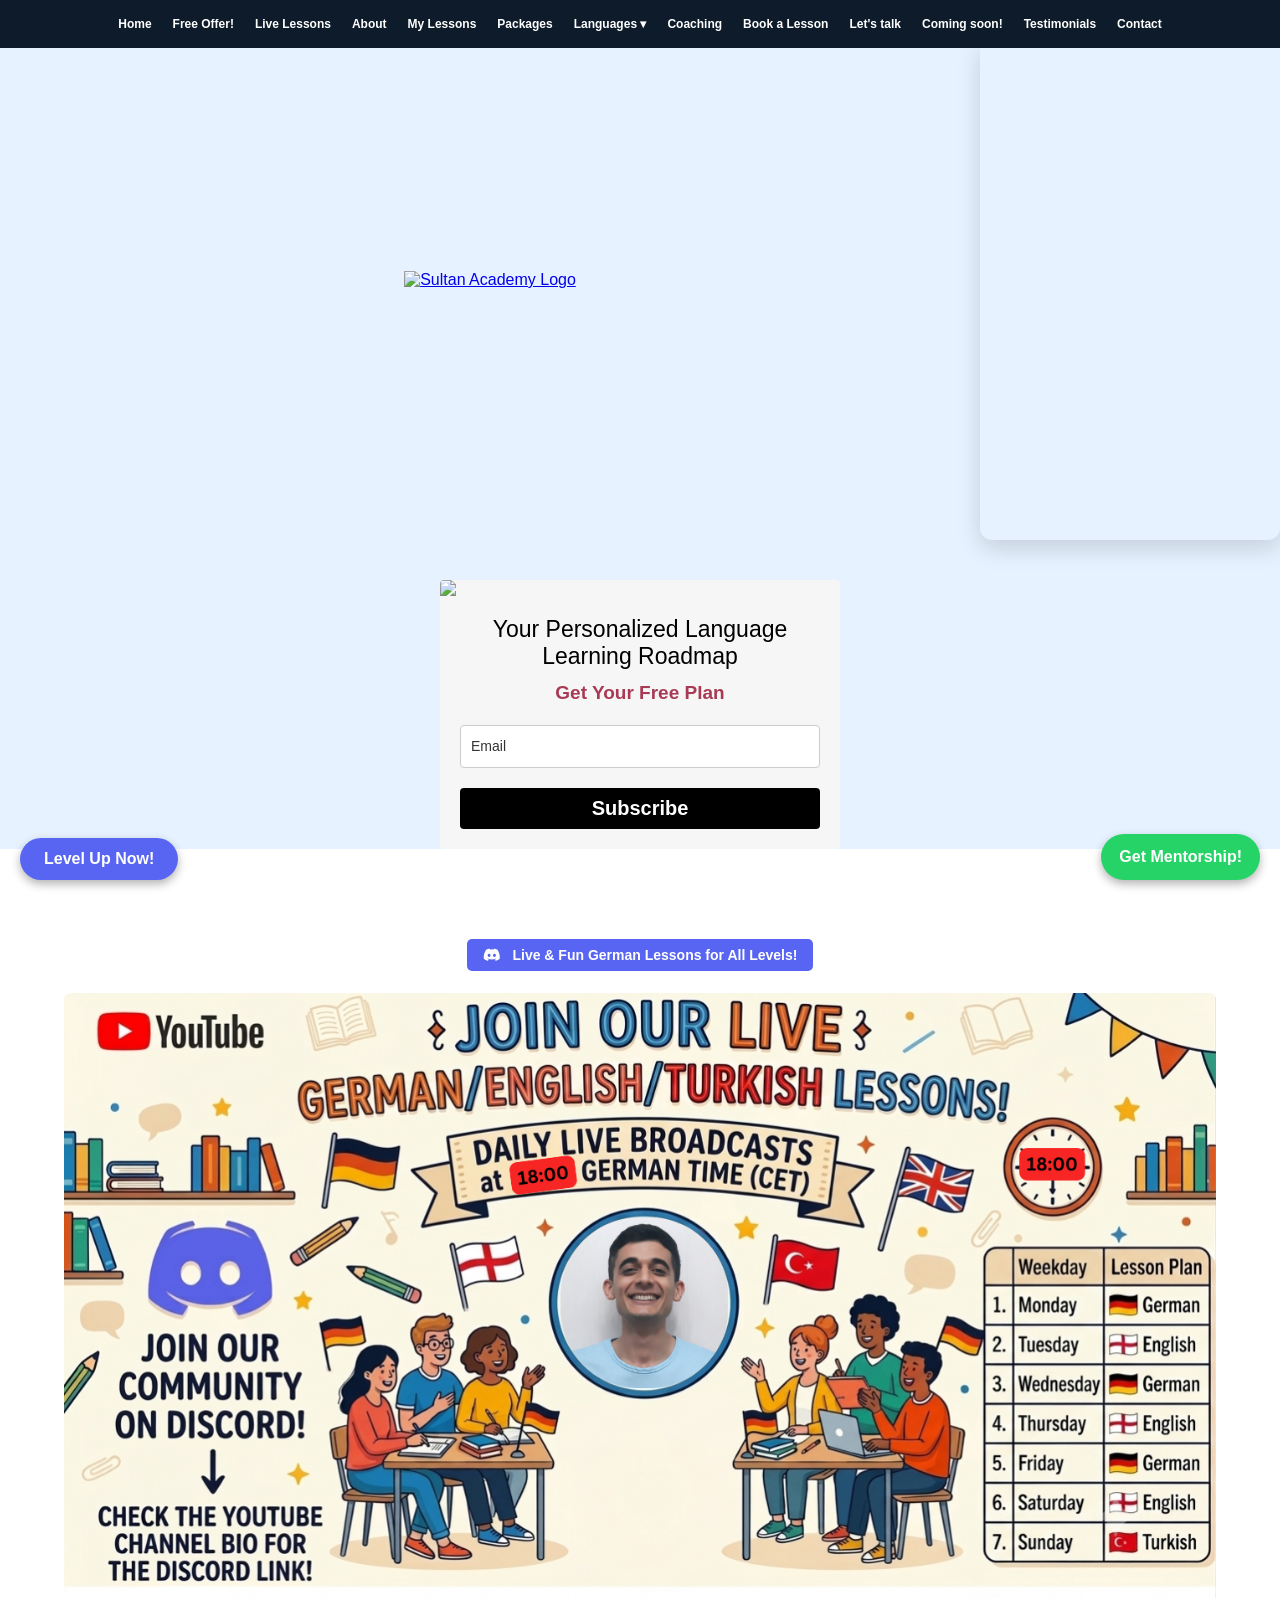
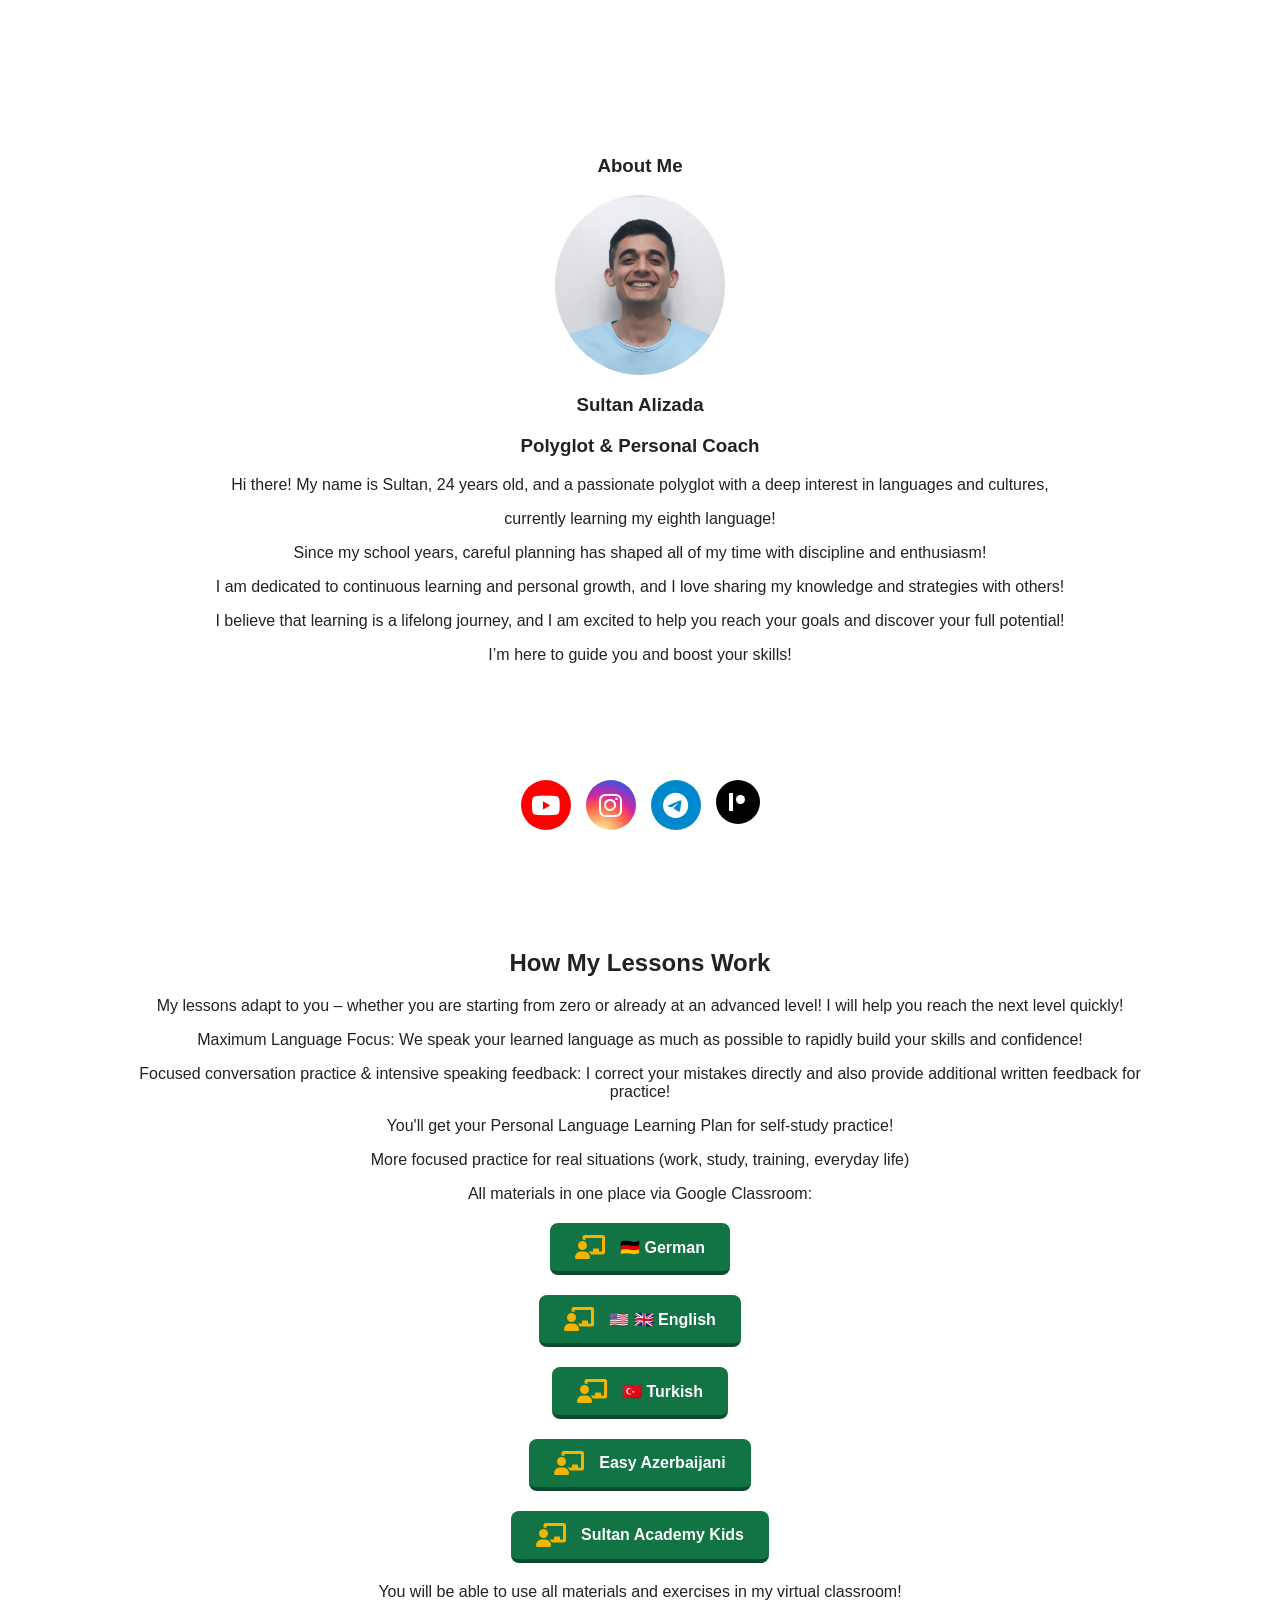
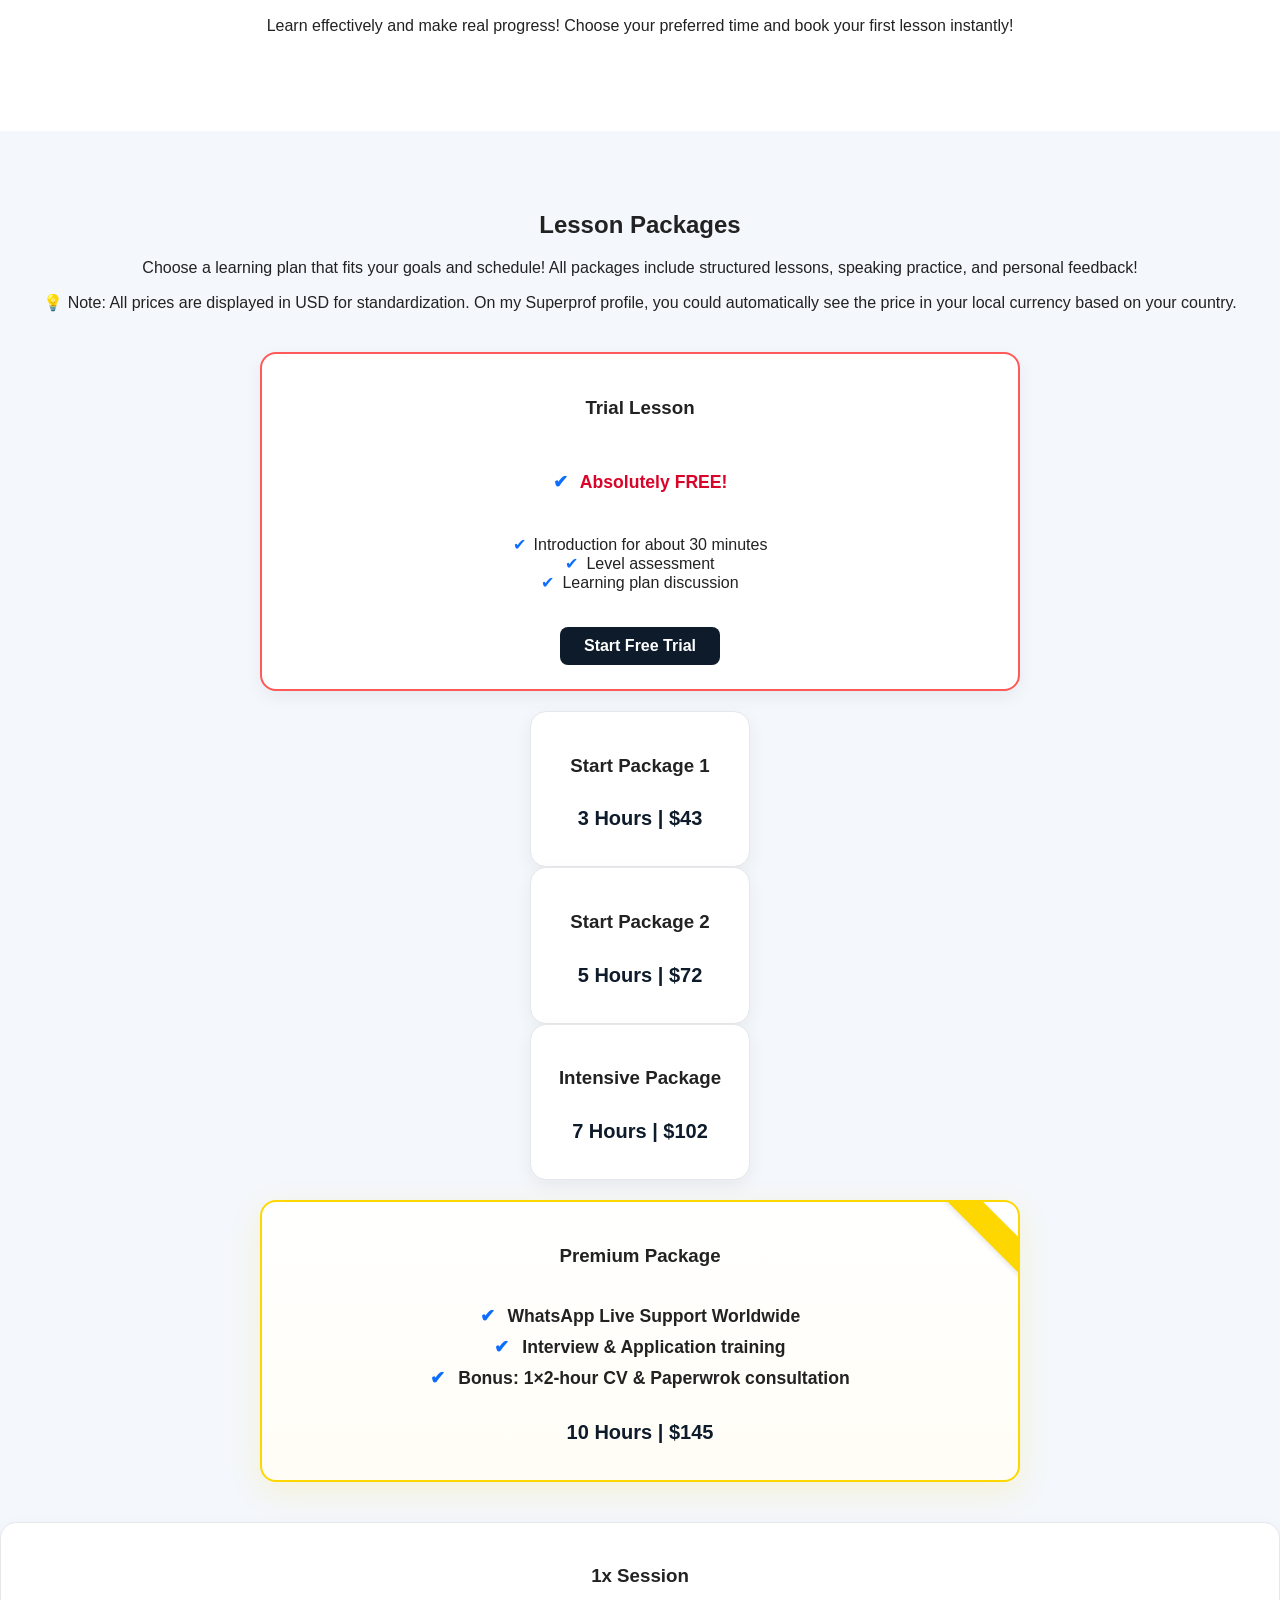
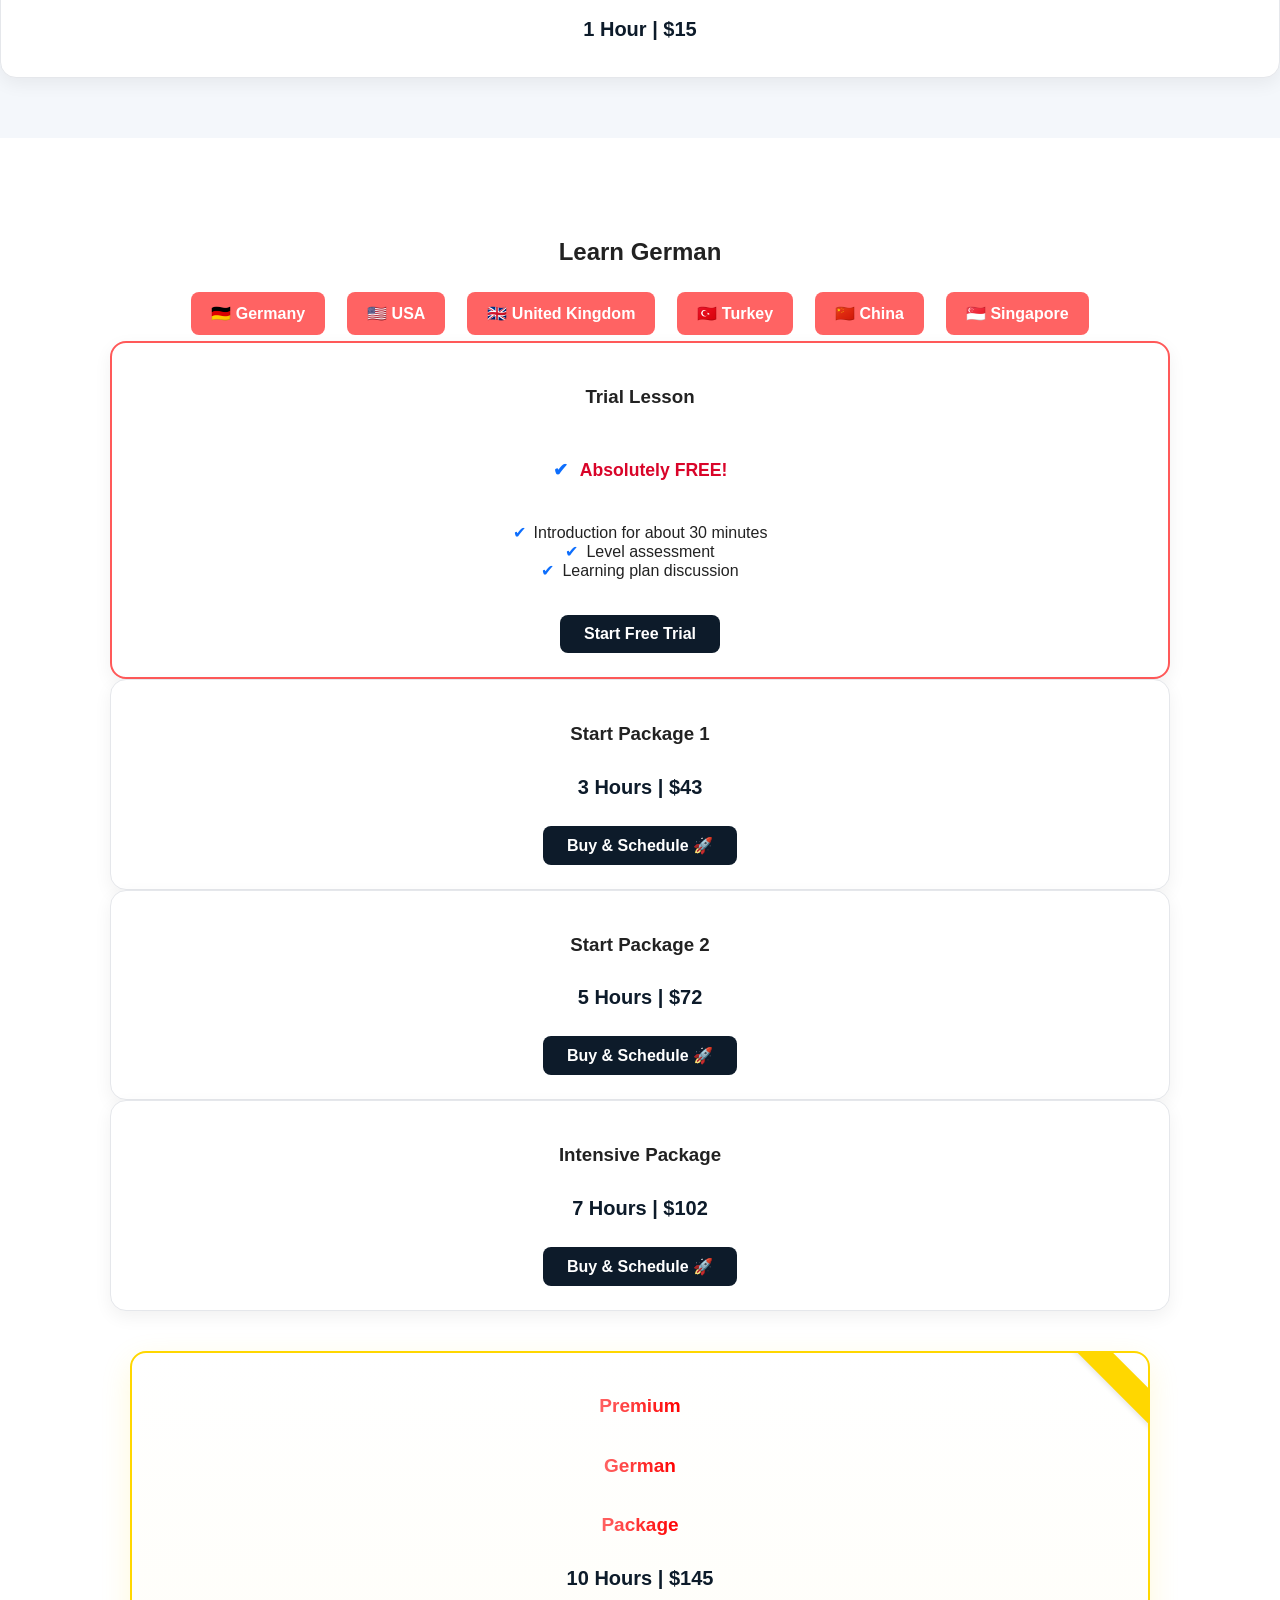
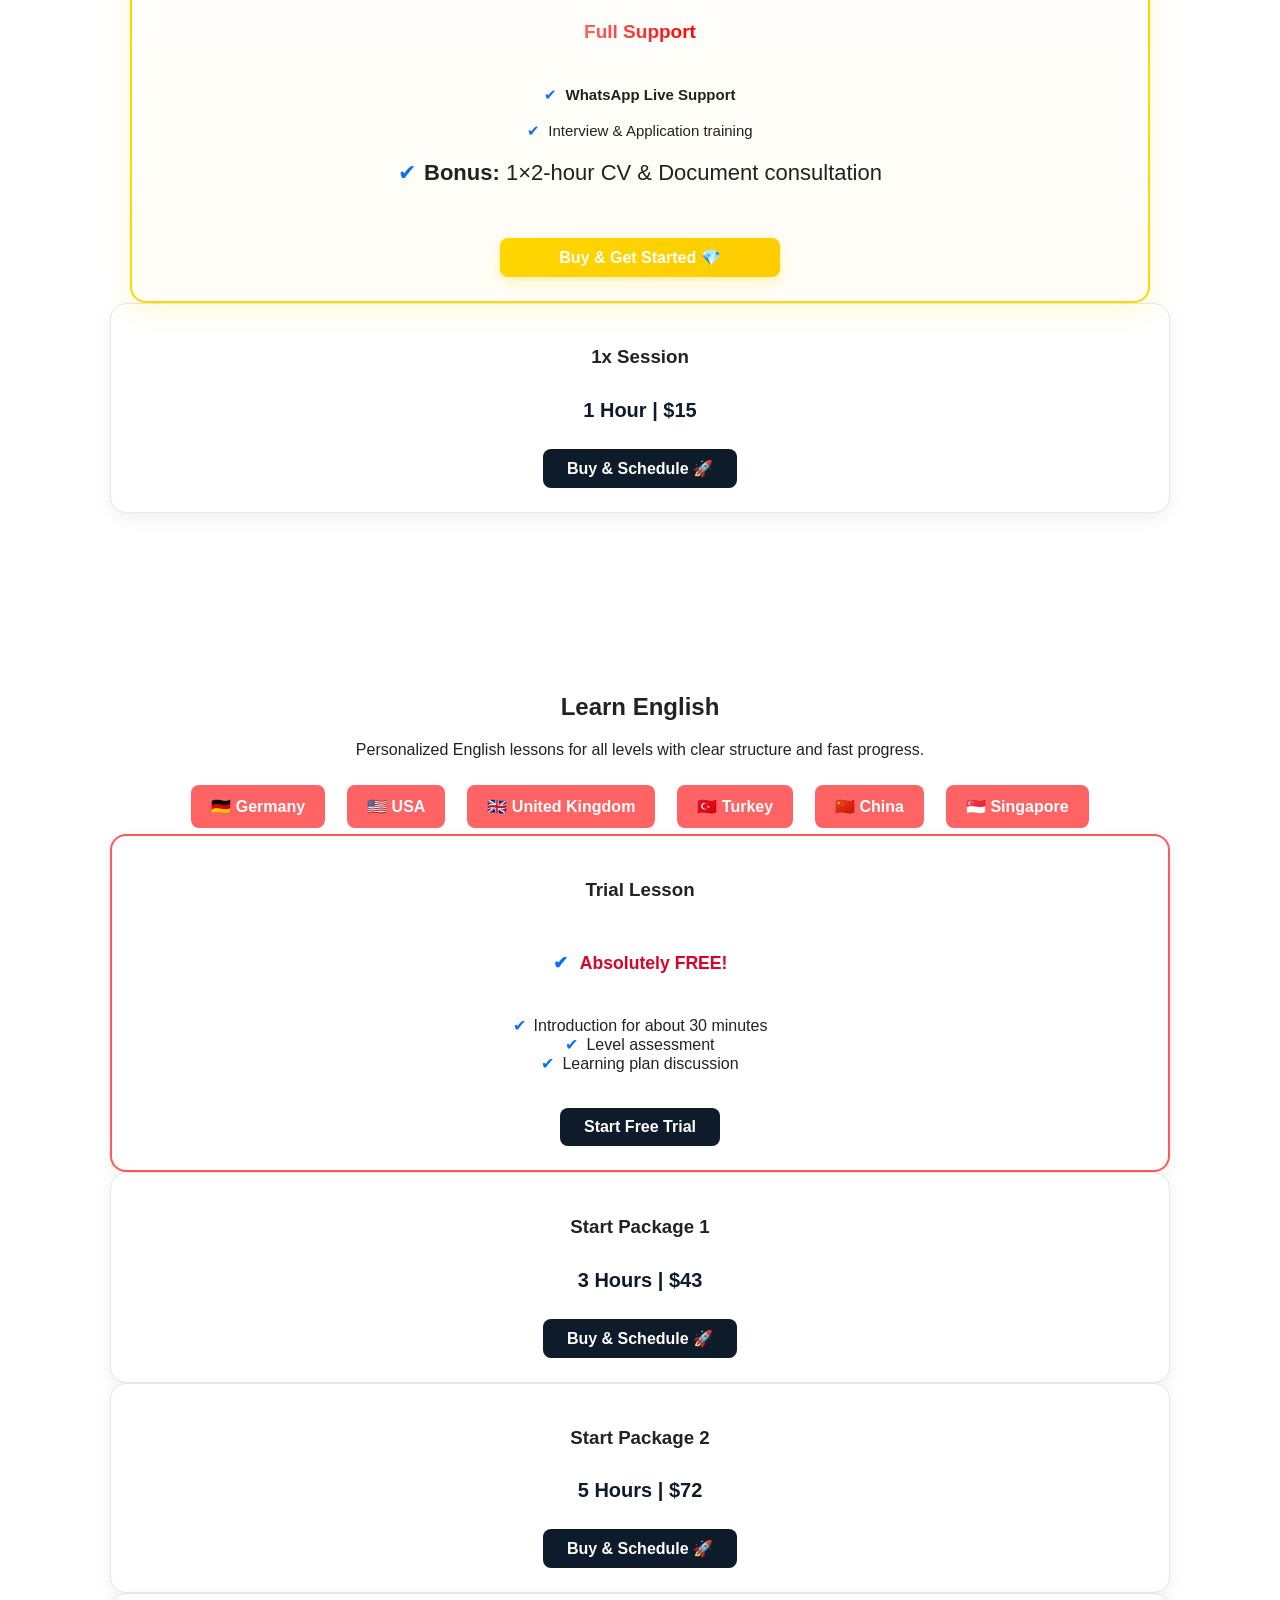
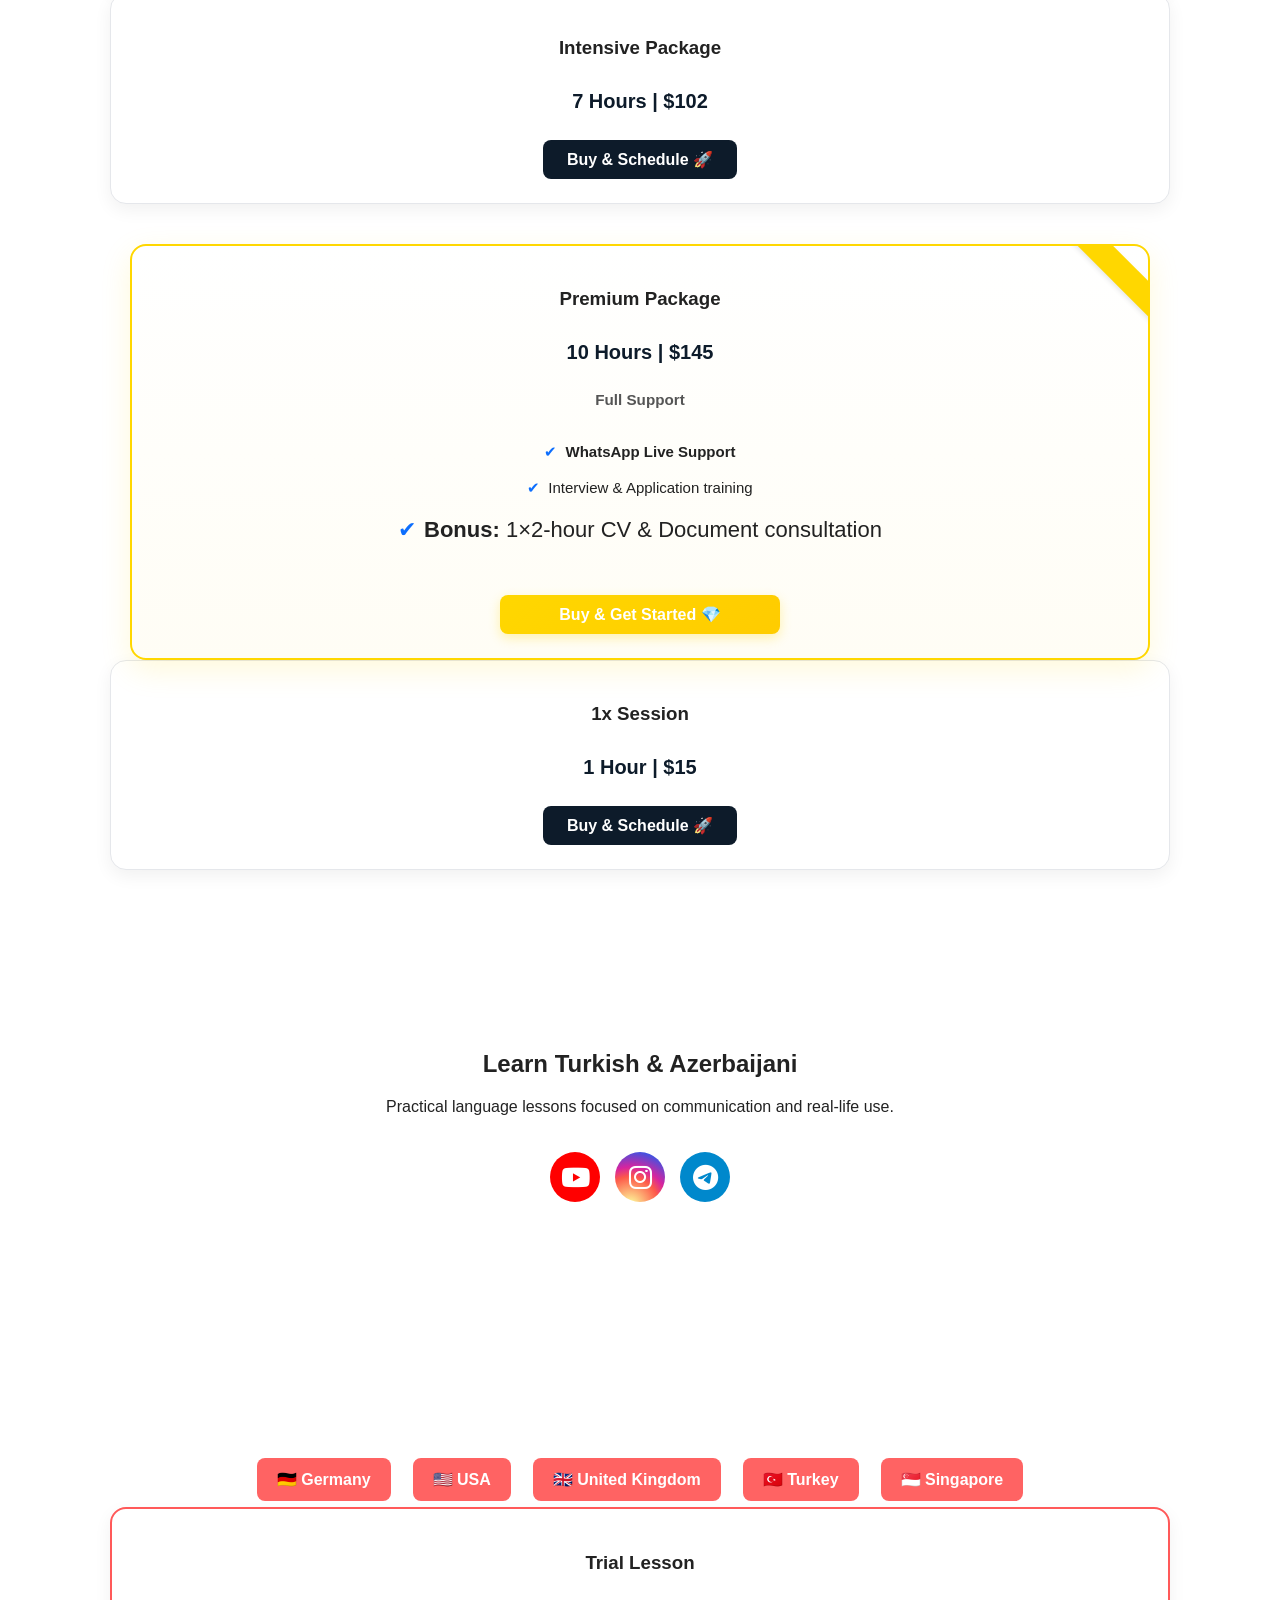
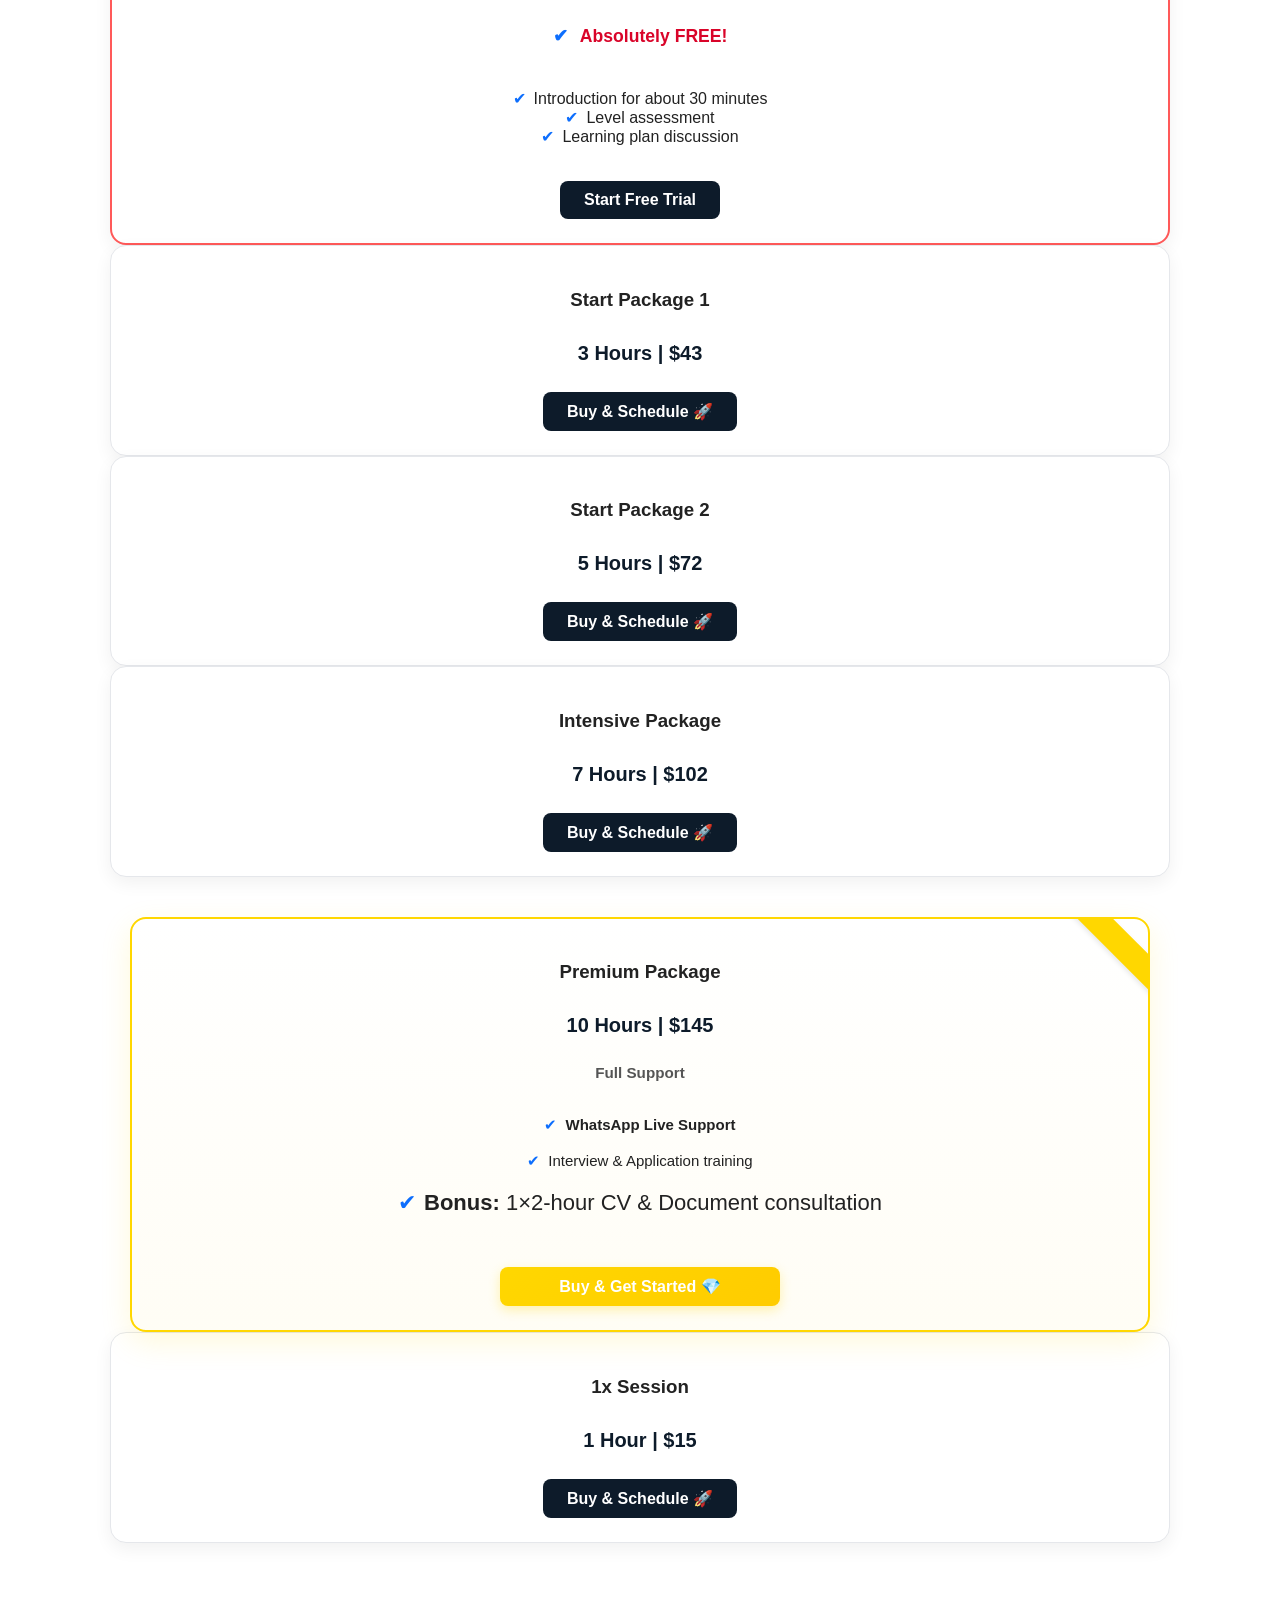
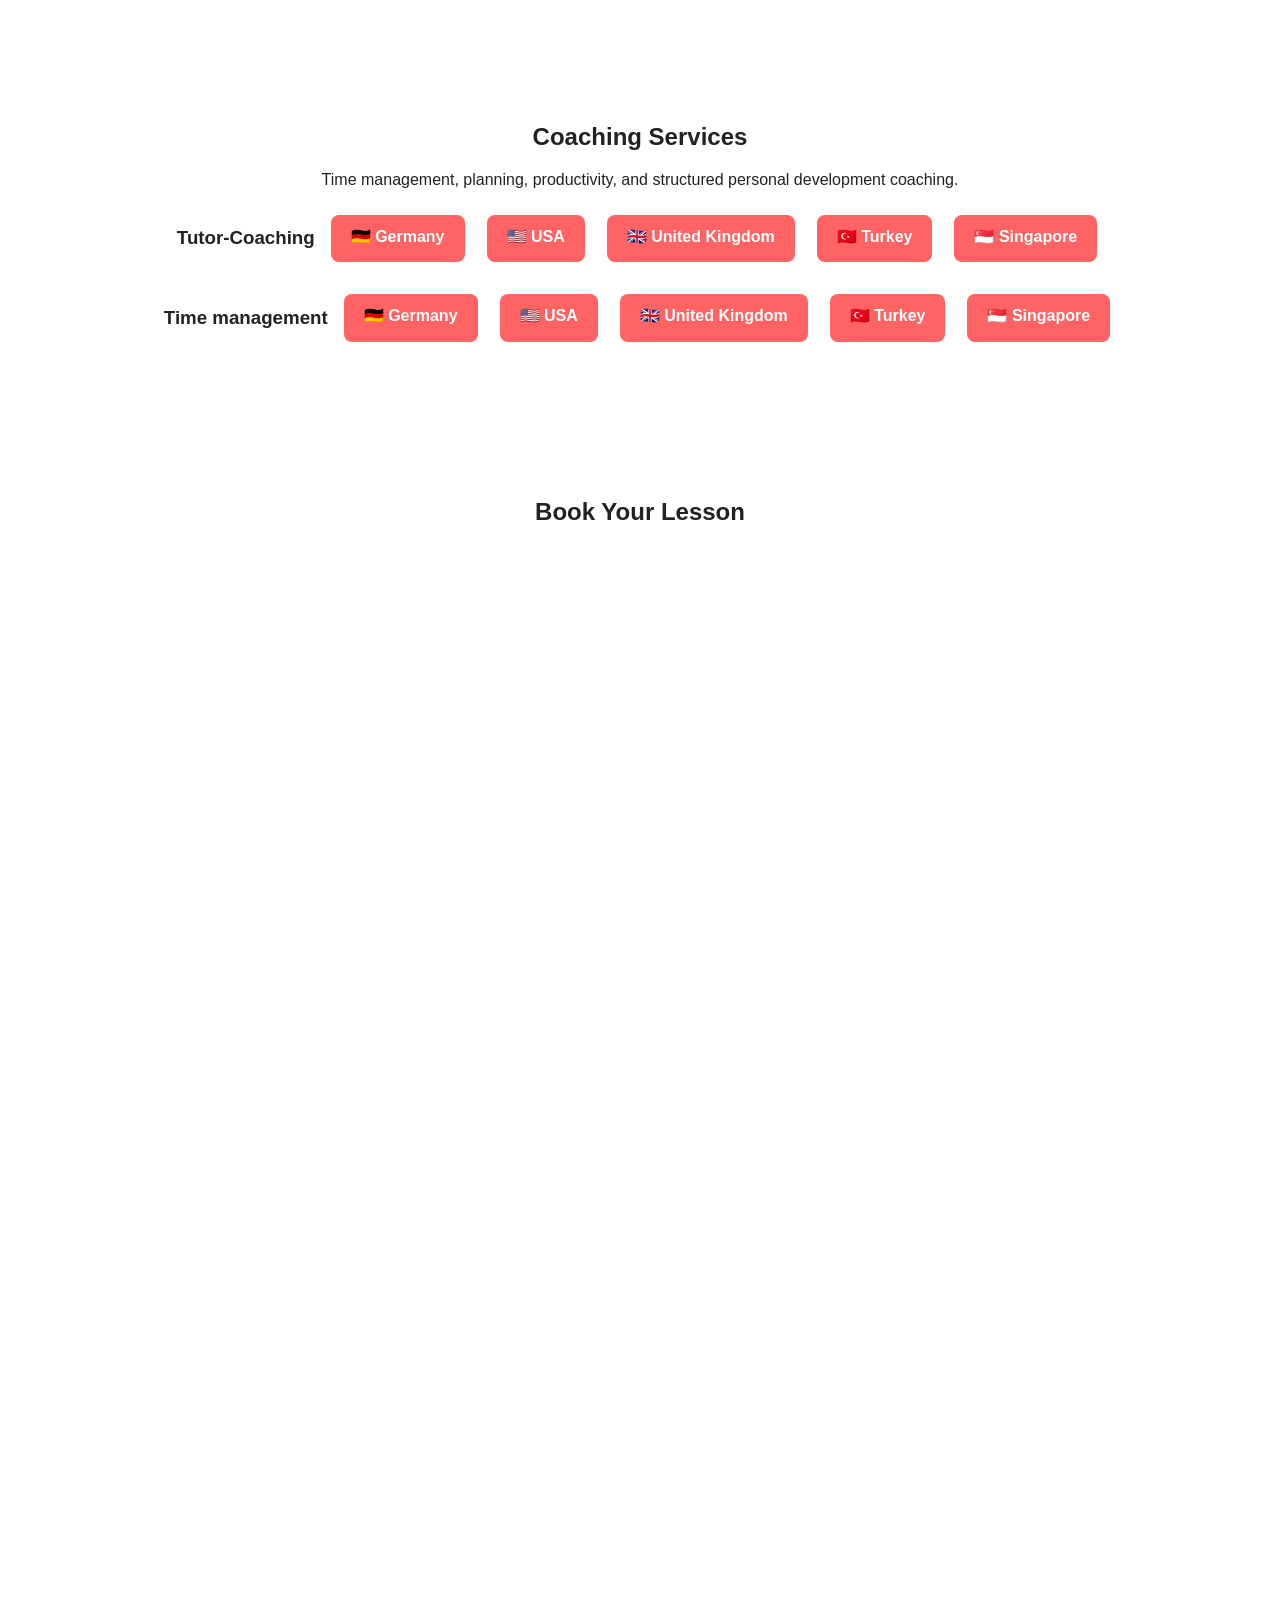
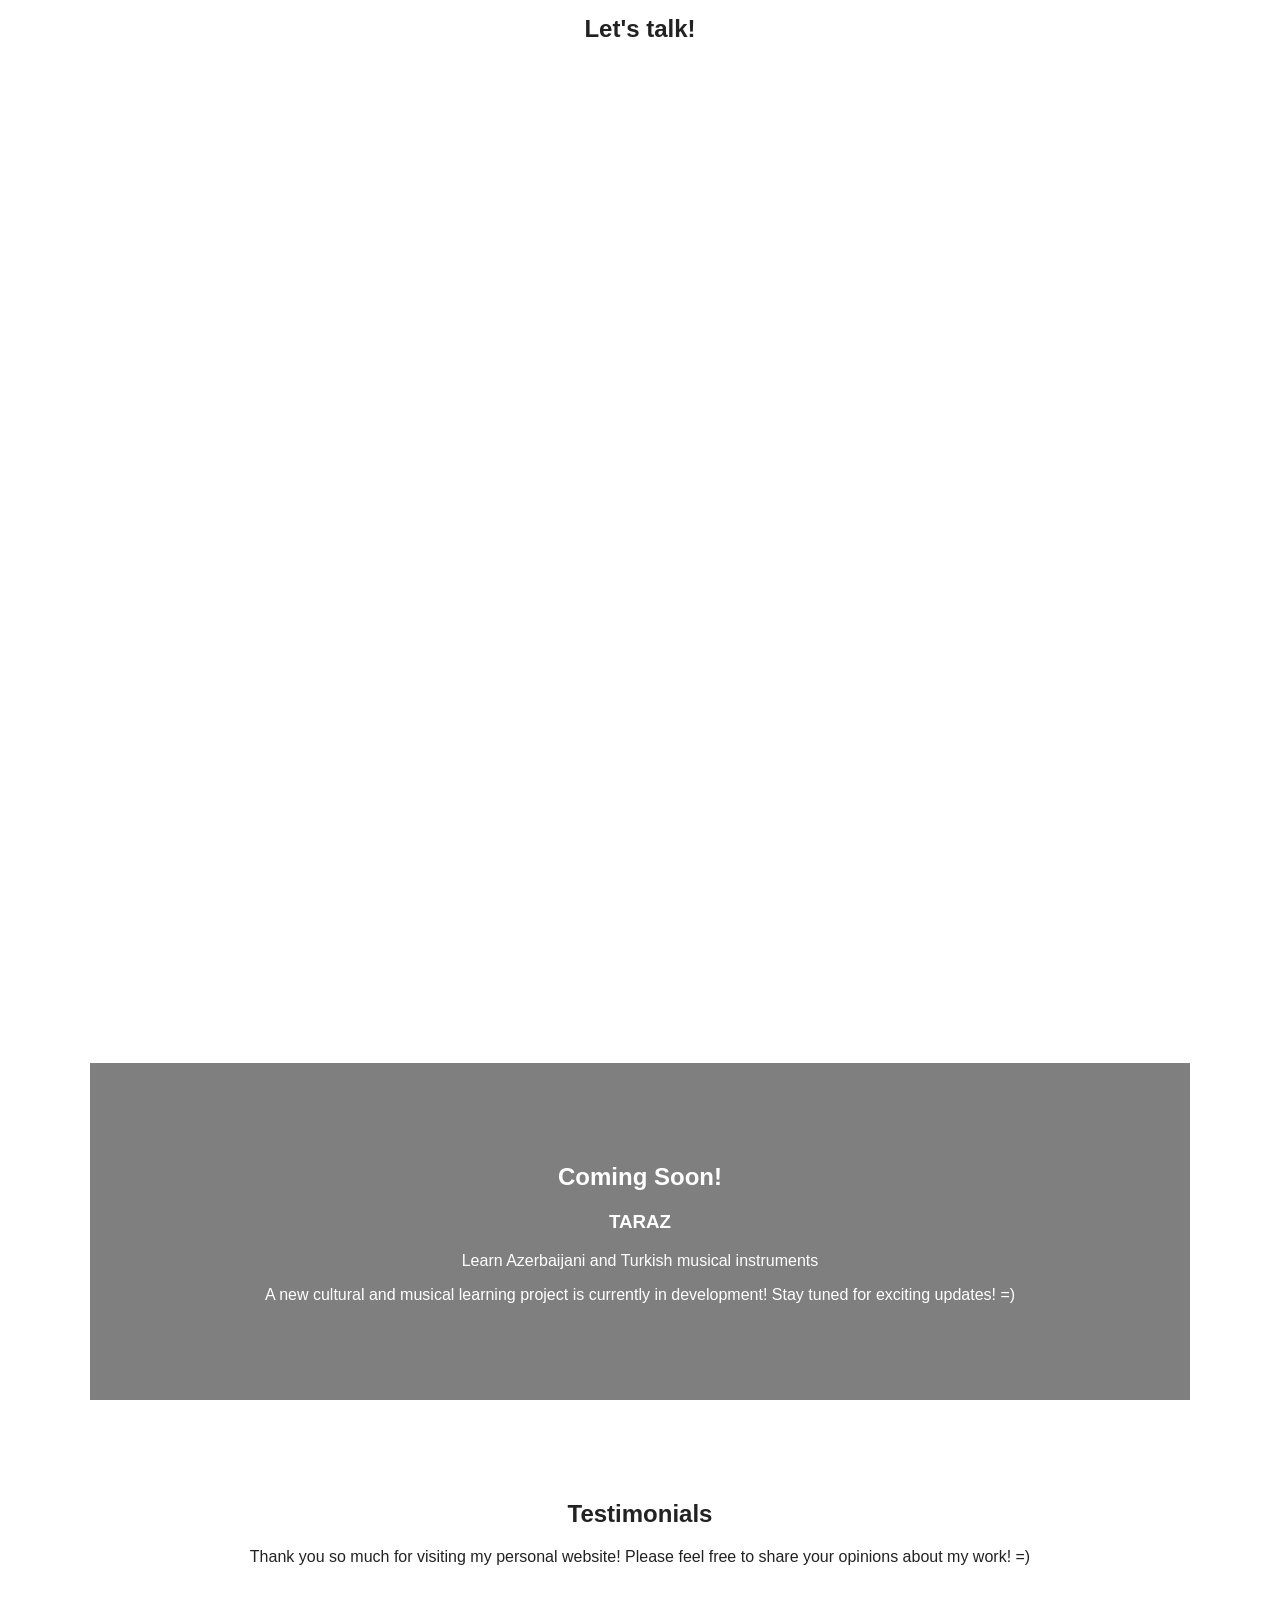
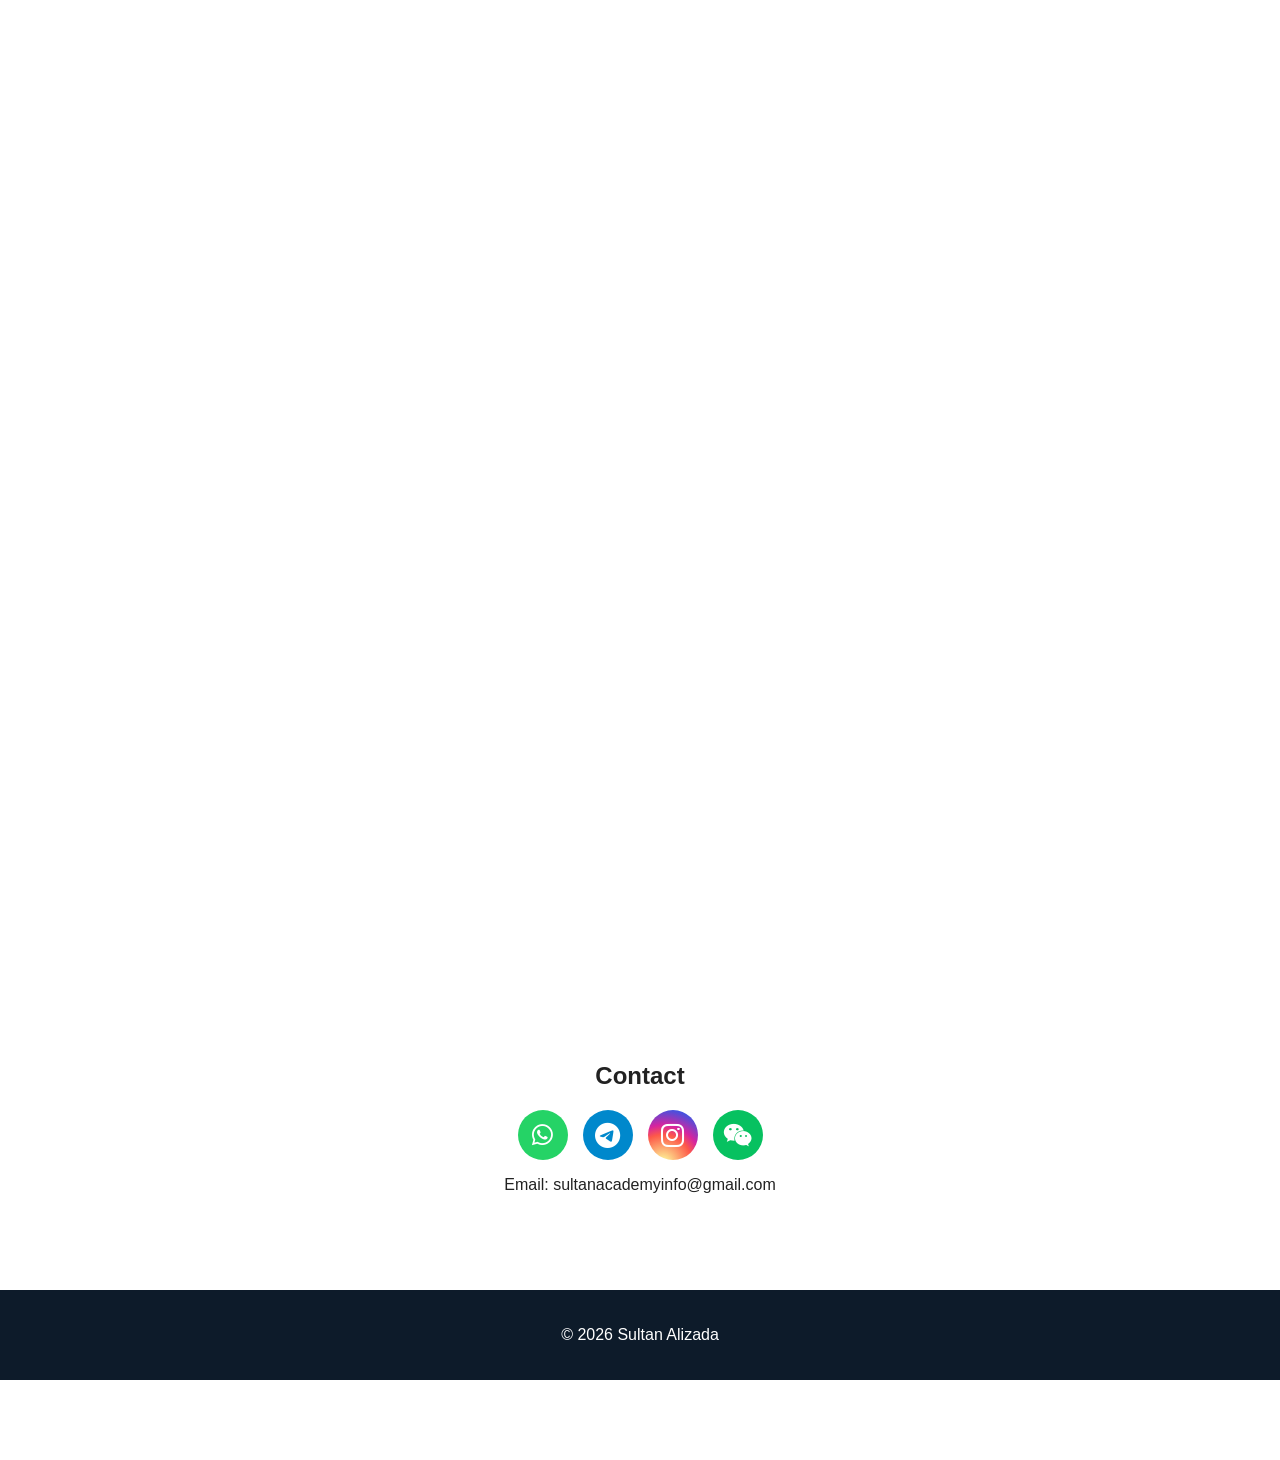
==== commit e5da2c11: "Update index.html" ====
--- a/index.html
+++ b/index.html
@@ -62,11 +62,22 @@
   
 
 <section id="home" class="hero-section">
-<div class="hero-content">
+  <div class="hero-content">
+    <!-- Loqo düyməniz -->
     <a href="https://discord.gg/rPbq3sWNCQ" target="_blank" class="hero-logo-link">
-        <img src="logo.png" alt="Sultan Academy Logo" class="hero-logo-img">
+      <img src="logo.png" alt="Sultan Academy Logo" class="hero-logo-img">
     </a>
-</div>
+  </div>
+
+  <!-- Discord Widget-iniz -->
+  <iframe 
+    src="https://discord.com/widget?id=1506203530023931977&theme=dark" 
+    width="350" 
+    height="500" 
+    allowtransparency="true" 
+    frameborder="0" 
+    sandbox="allow-popups allow-popups-to-escape-sandbox allow-same-origin allow-scripts">
+  </iframe>
 </section>
  
 
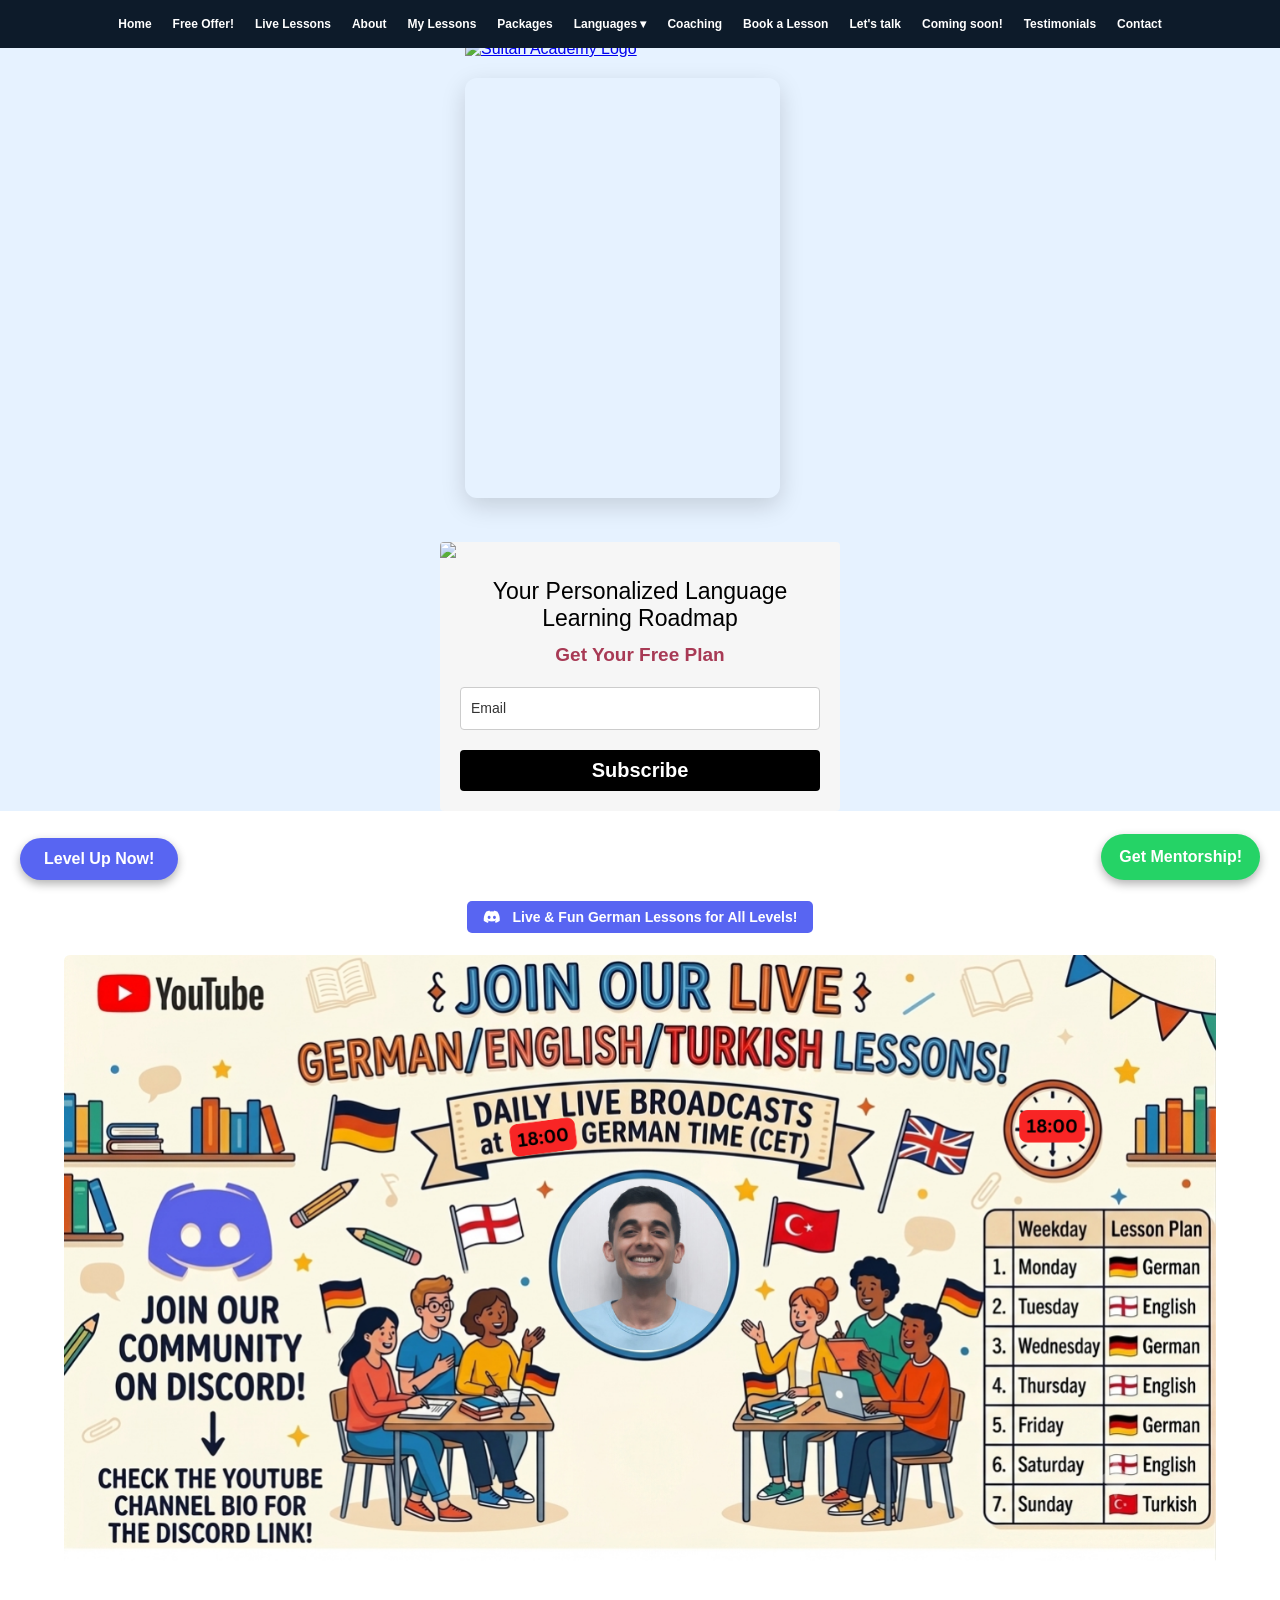
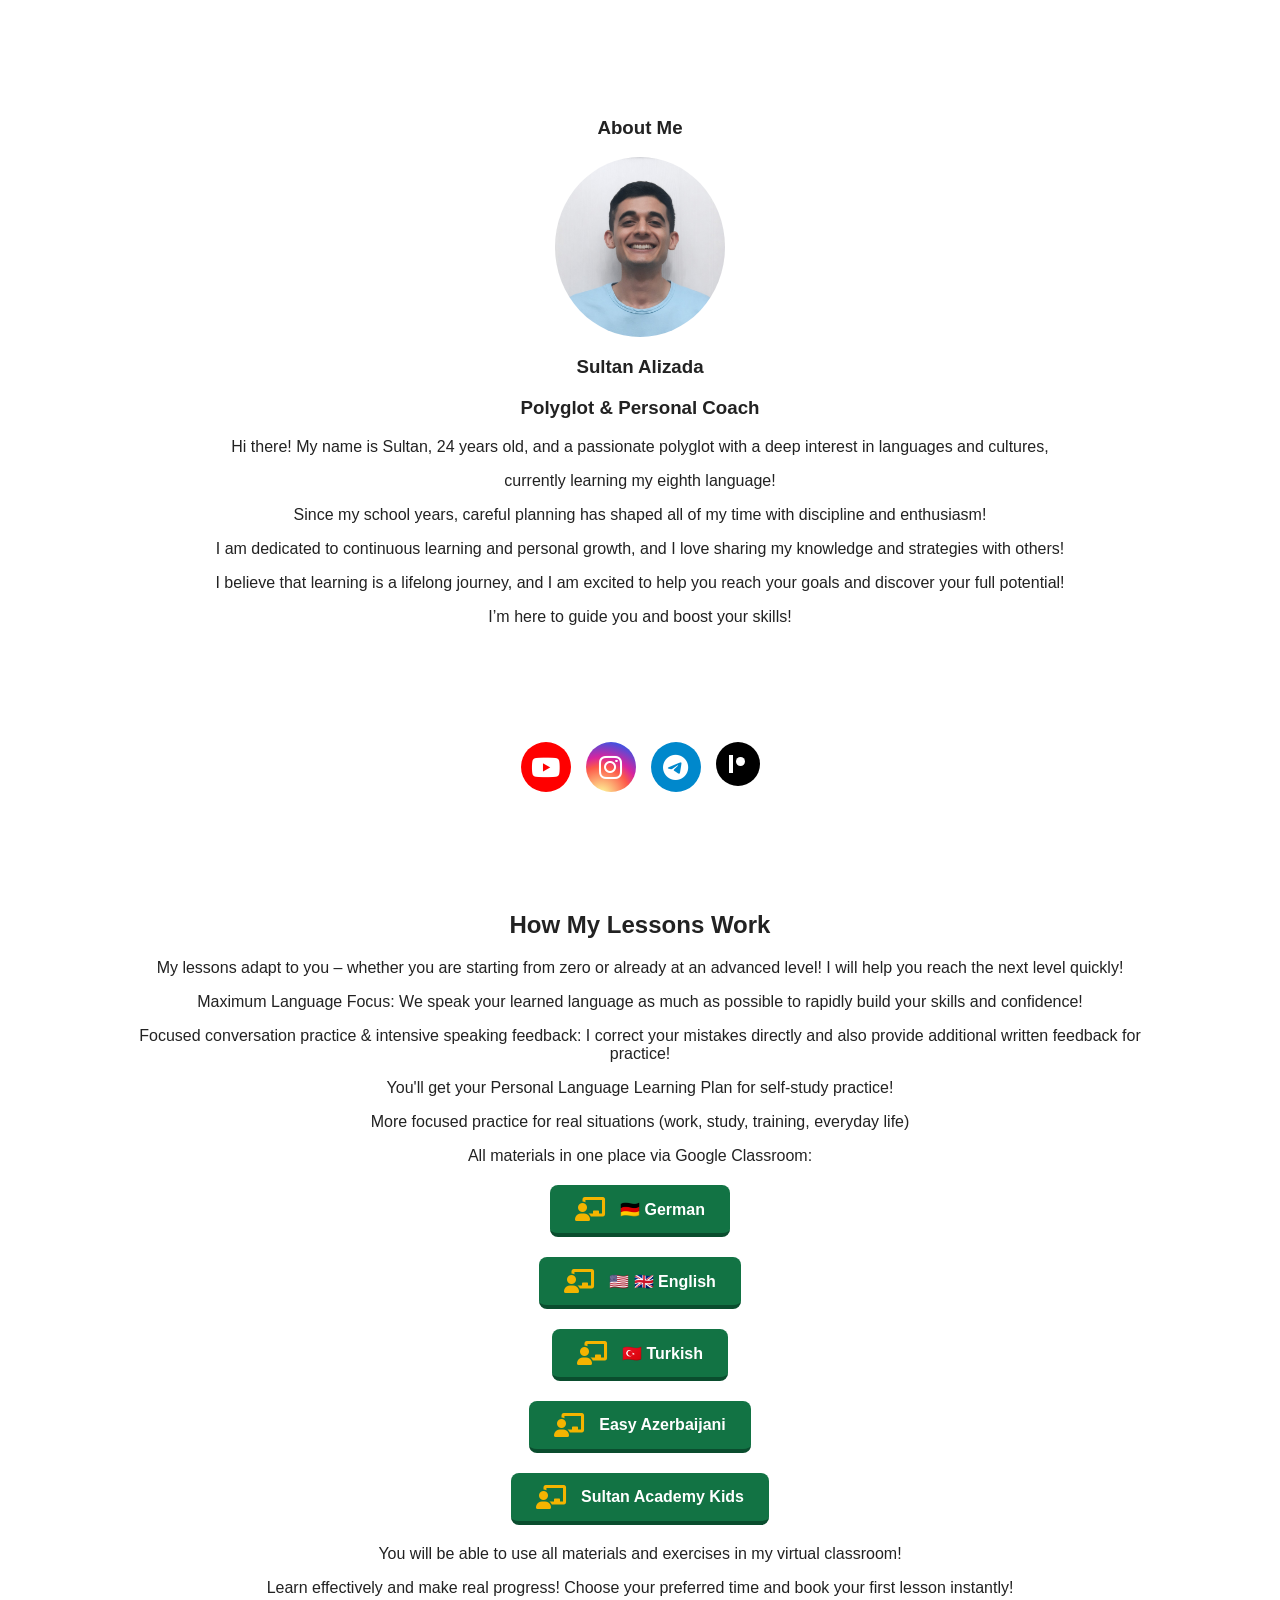
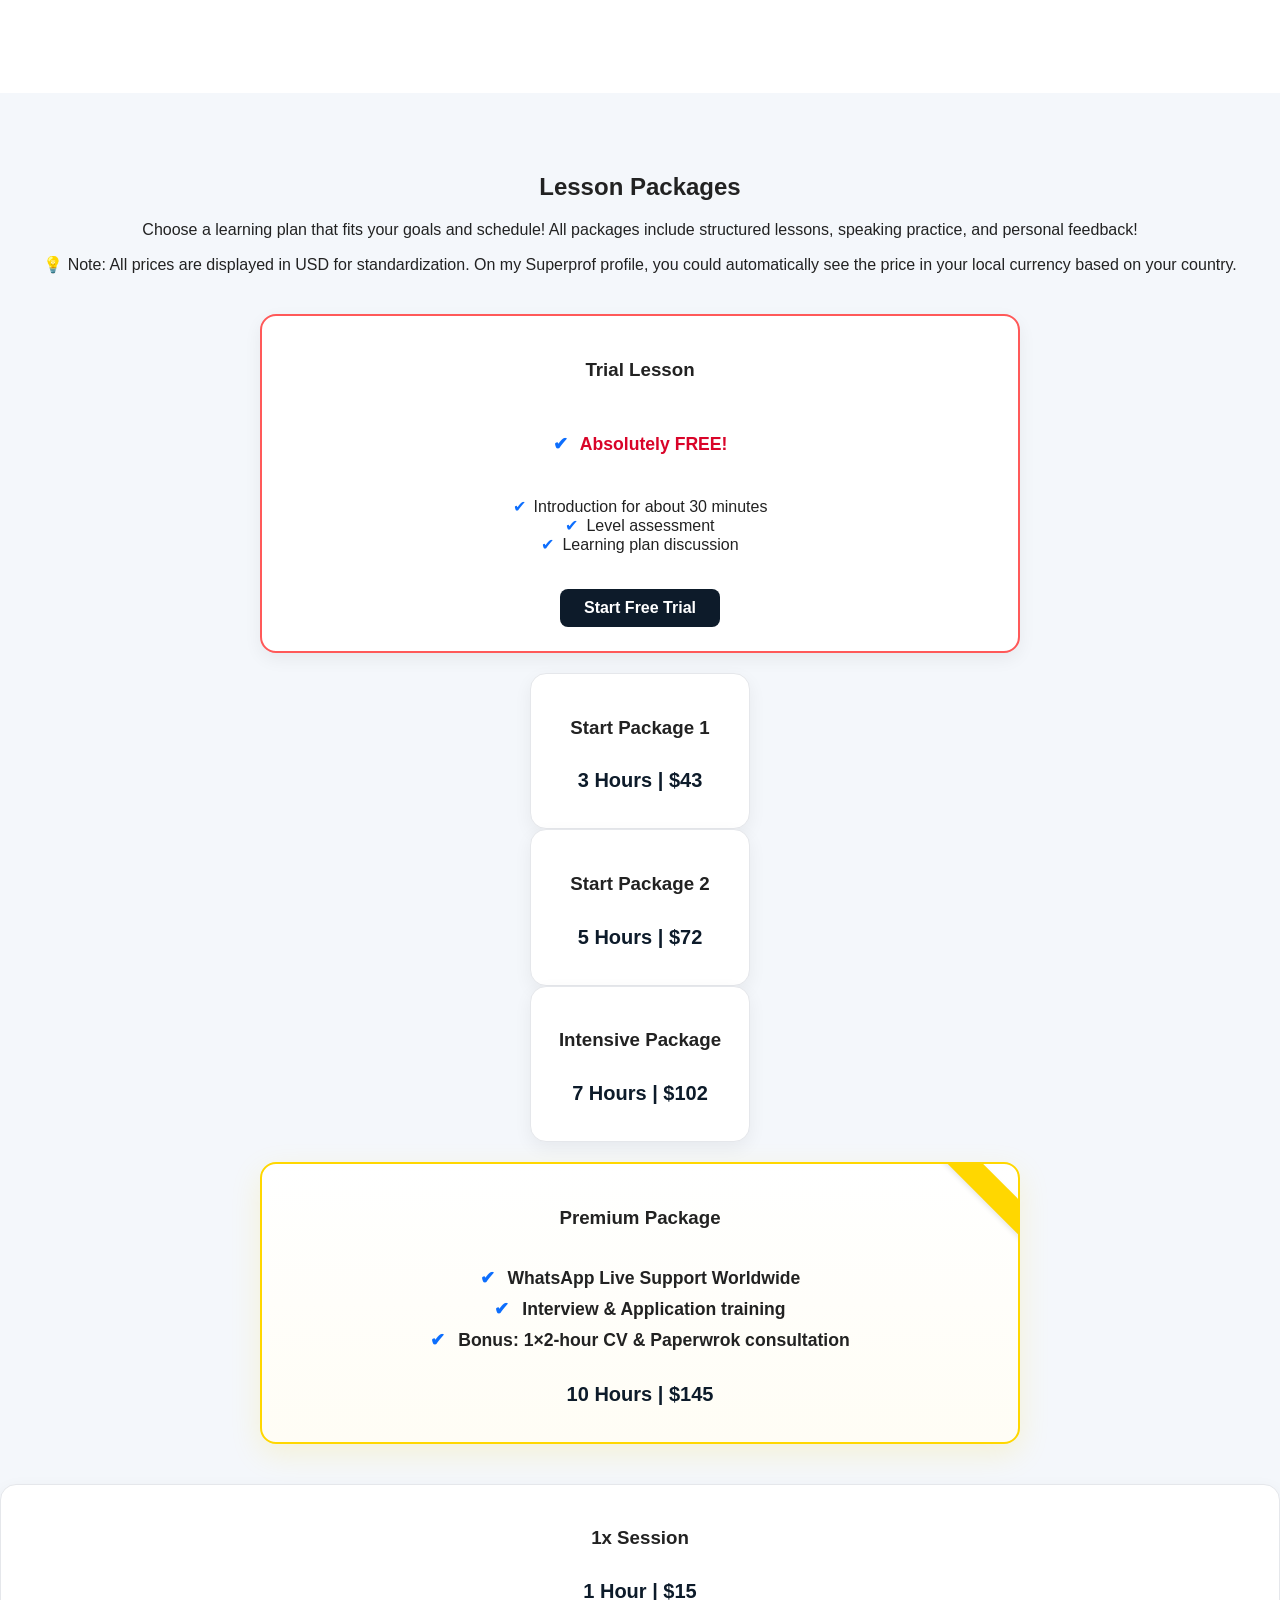
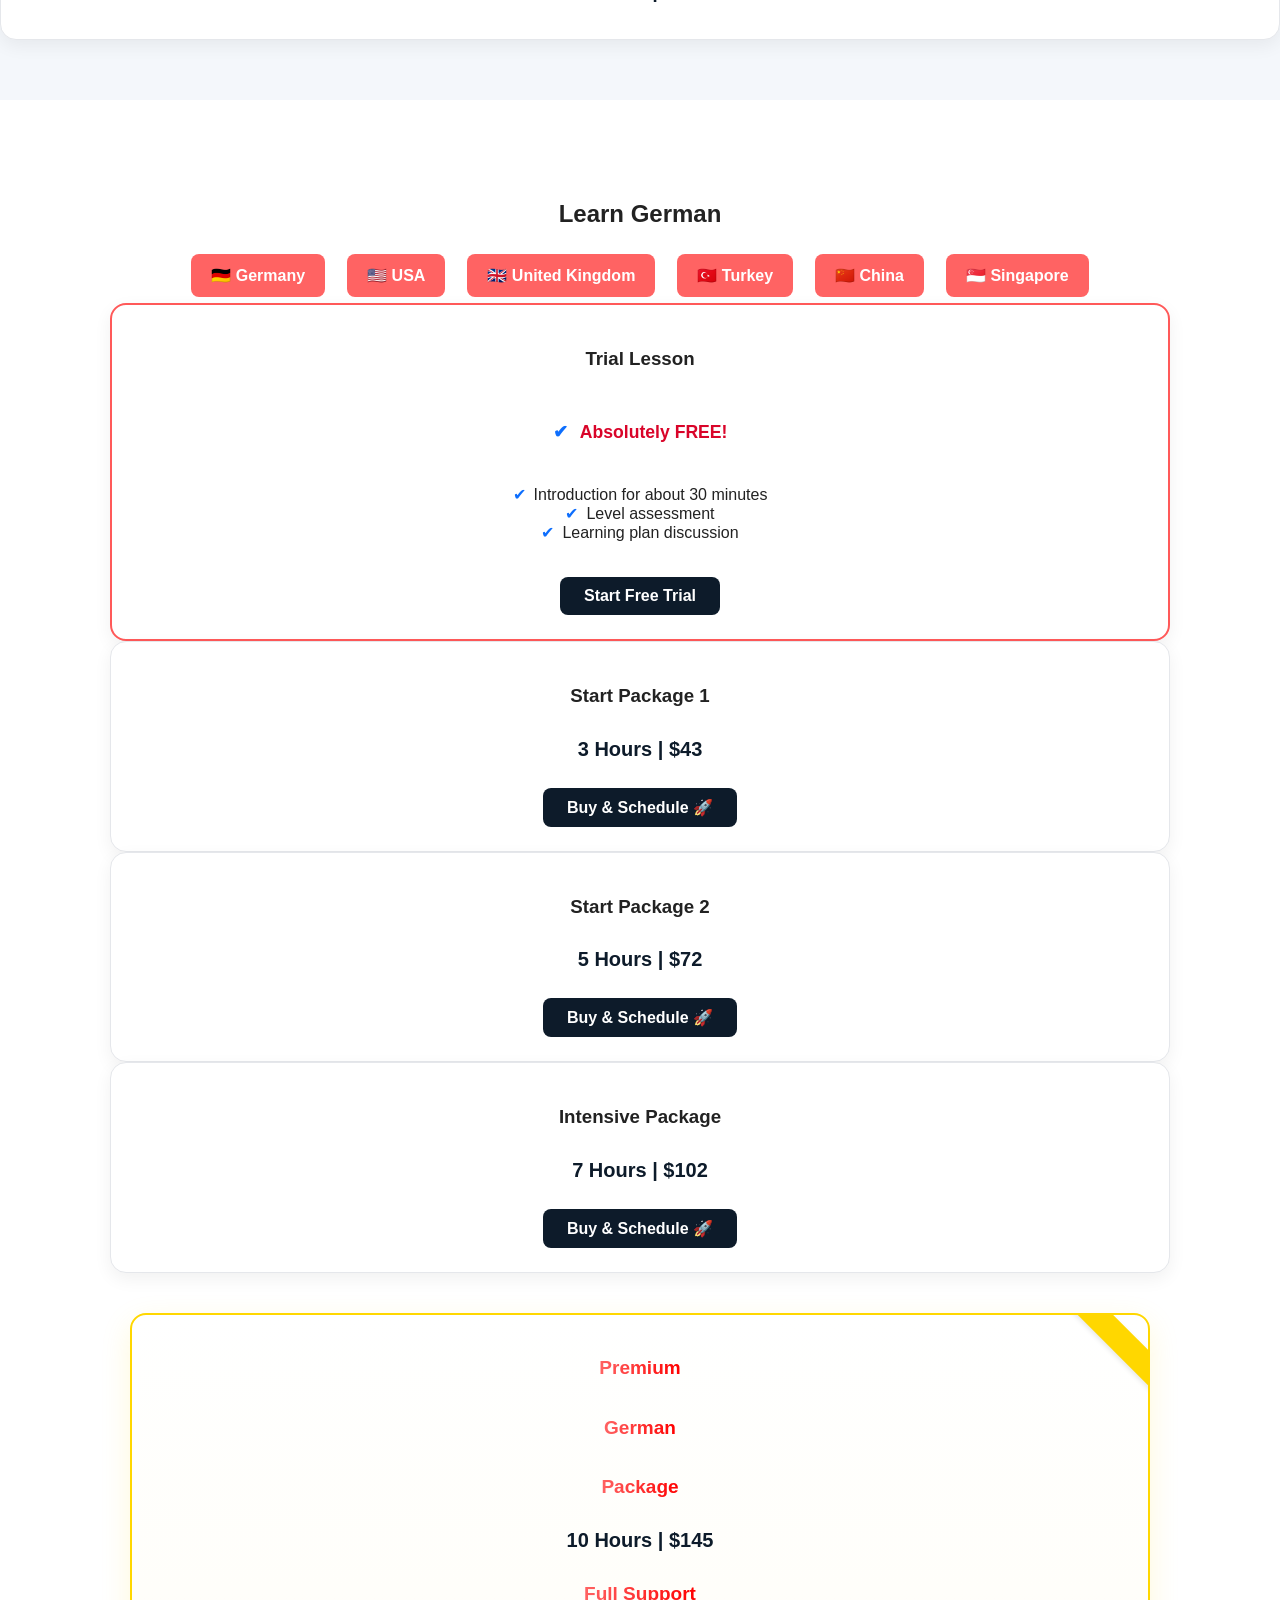
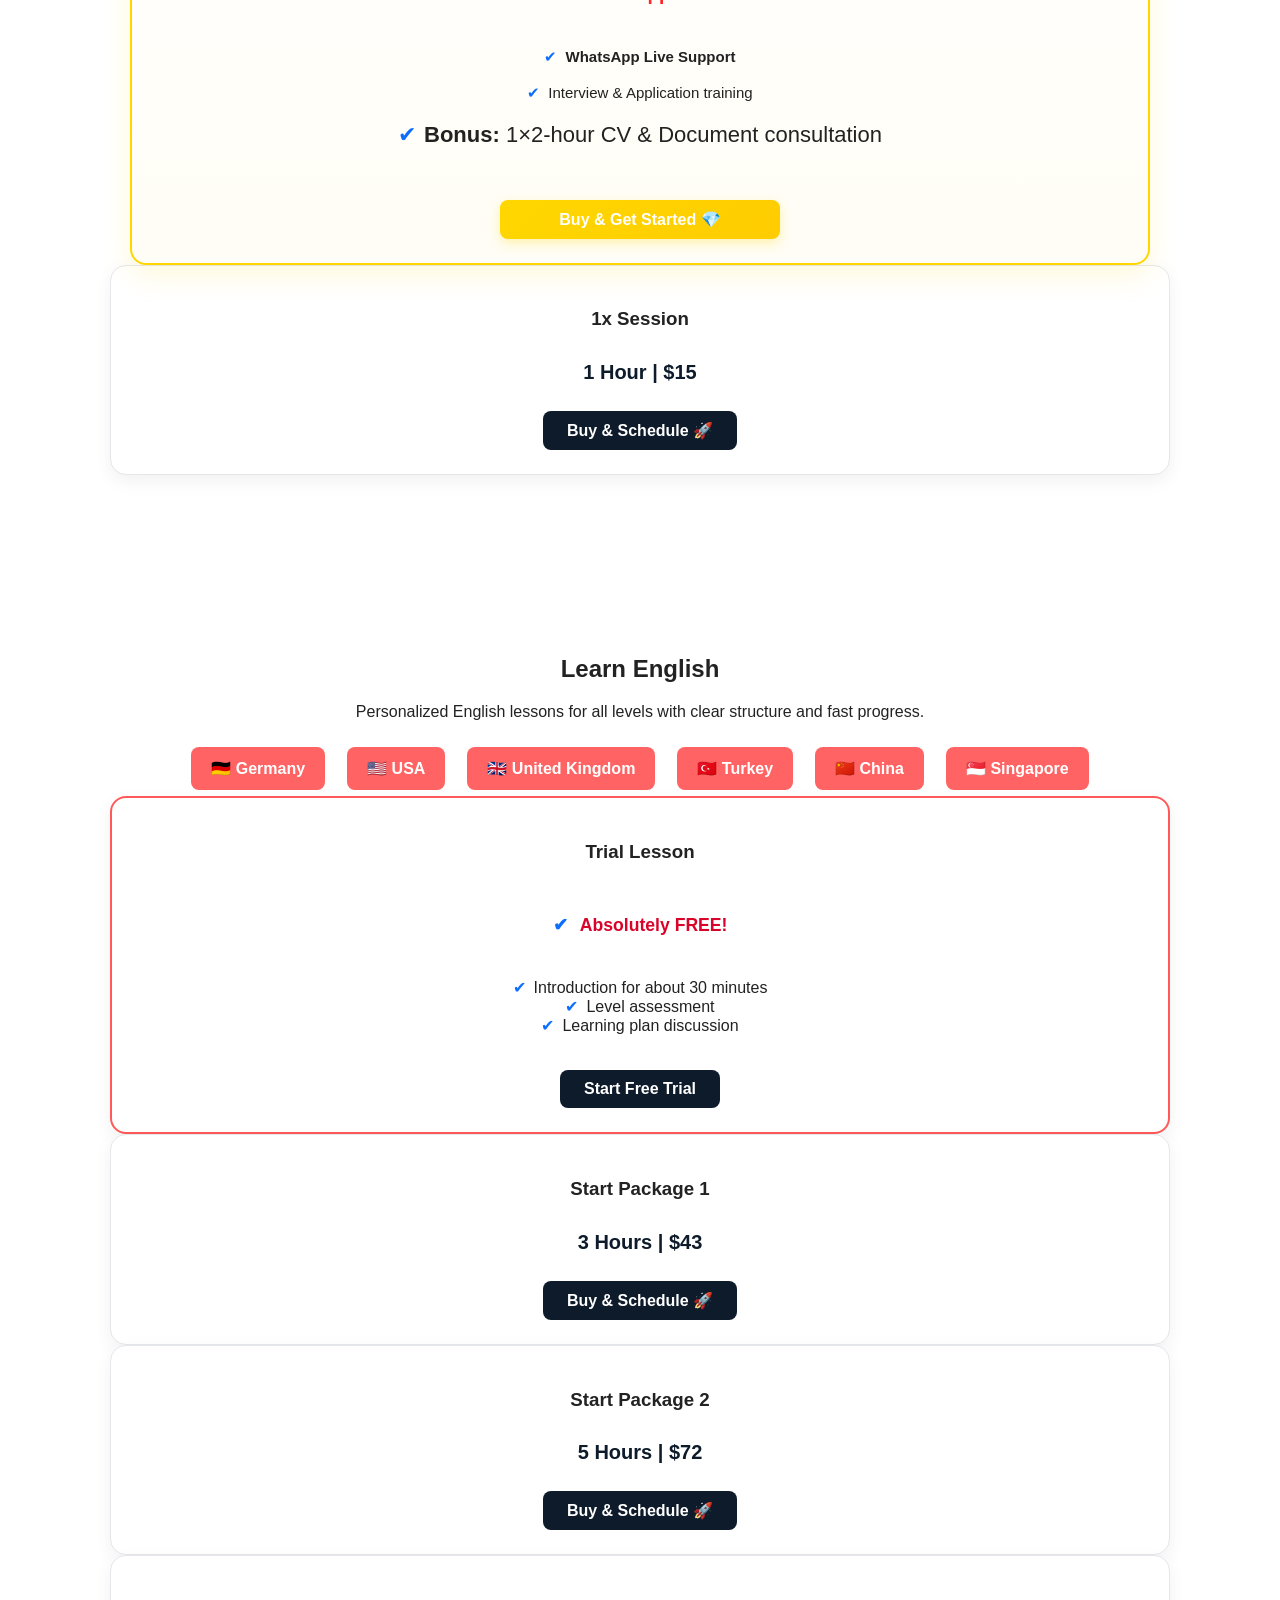
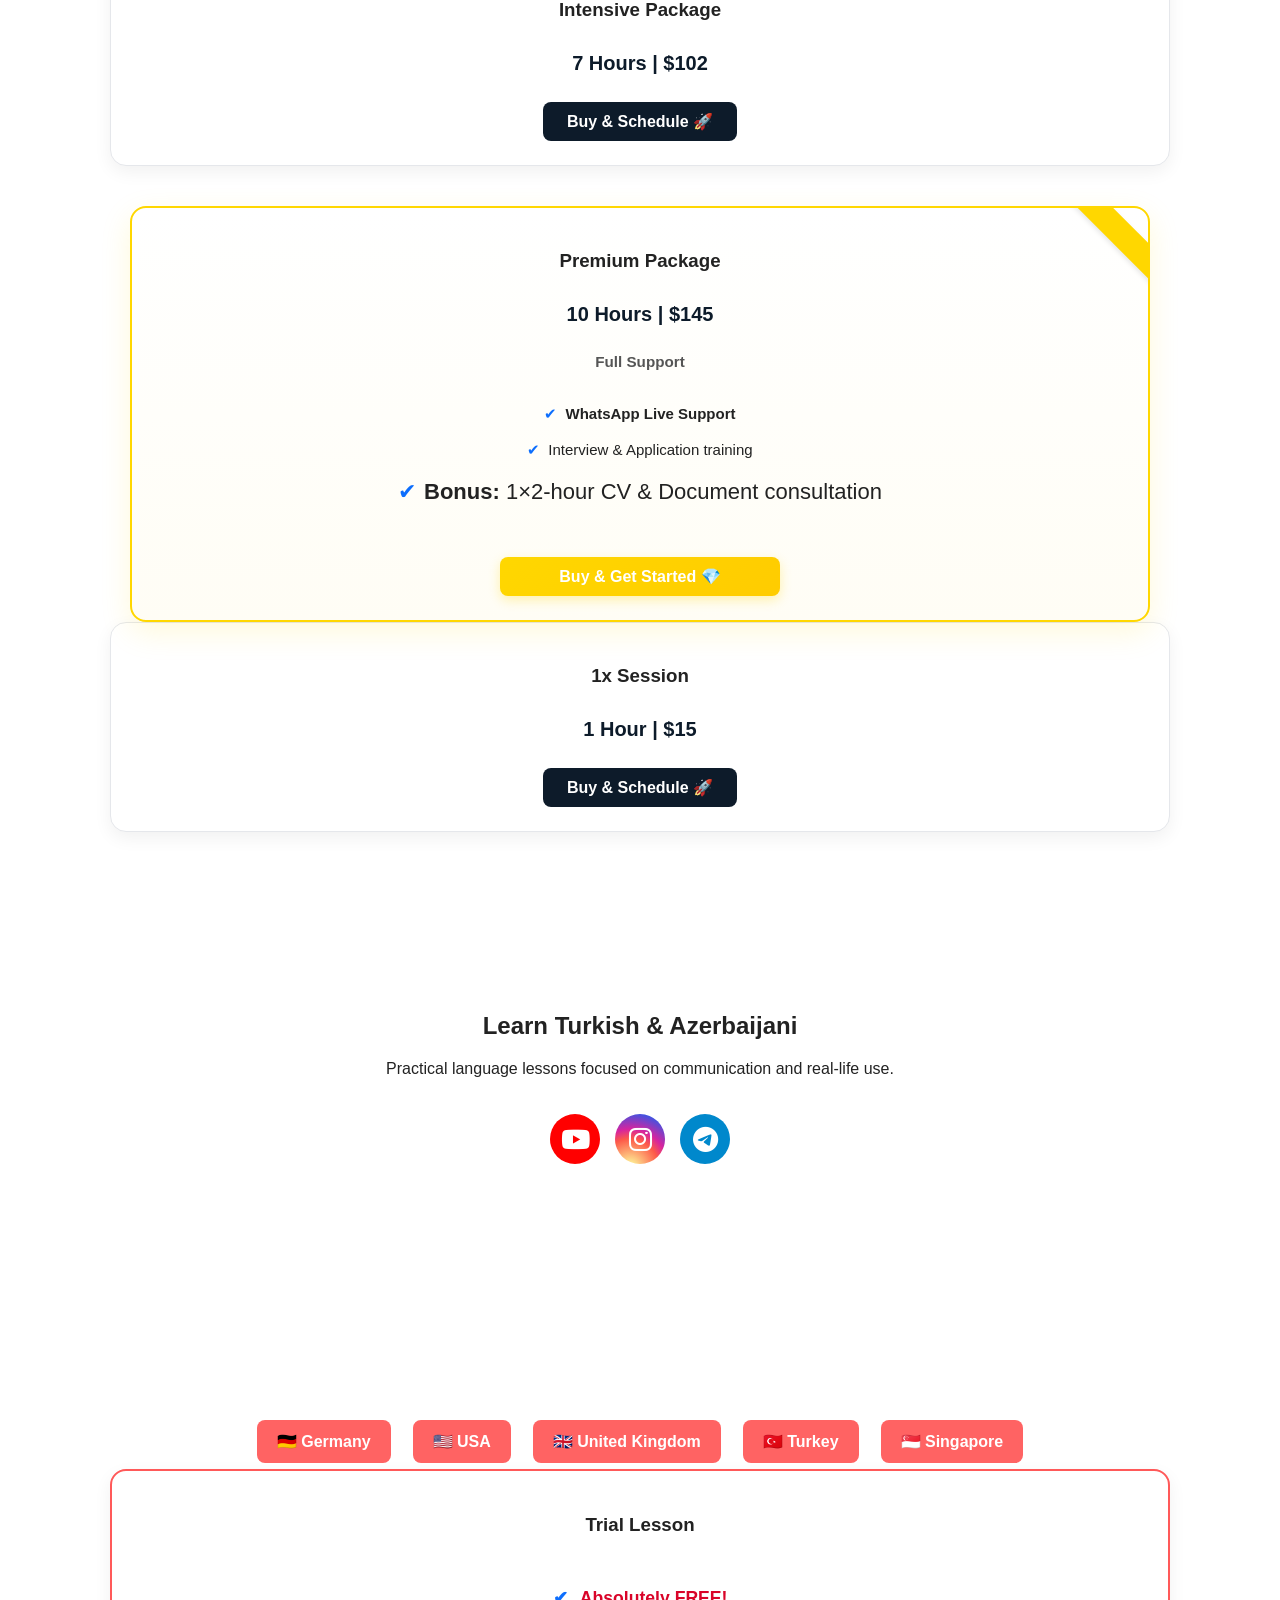
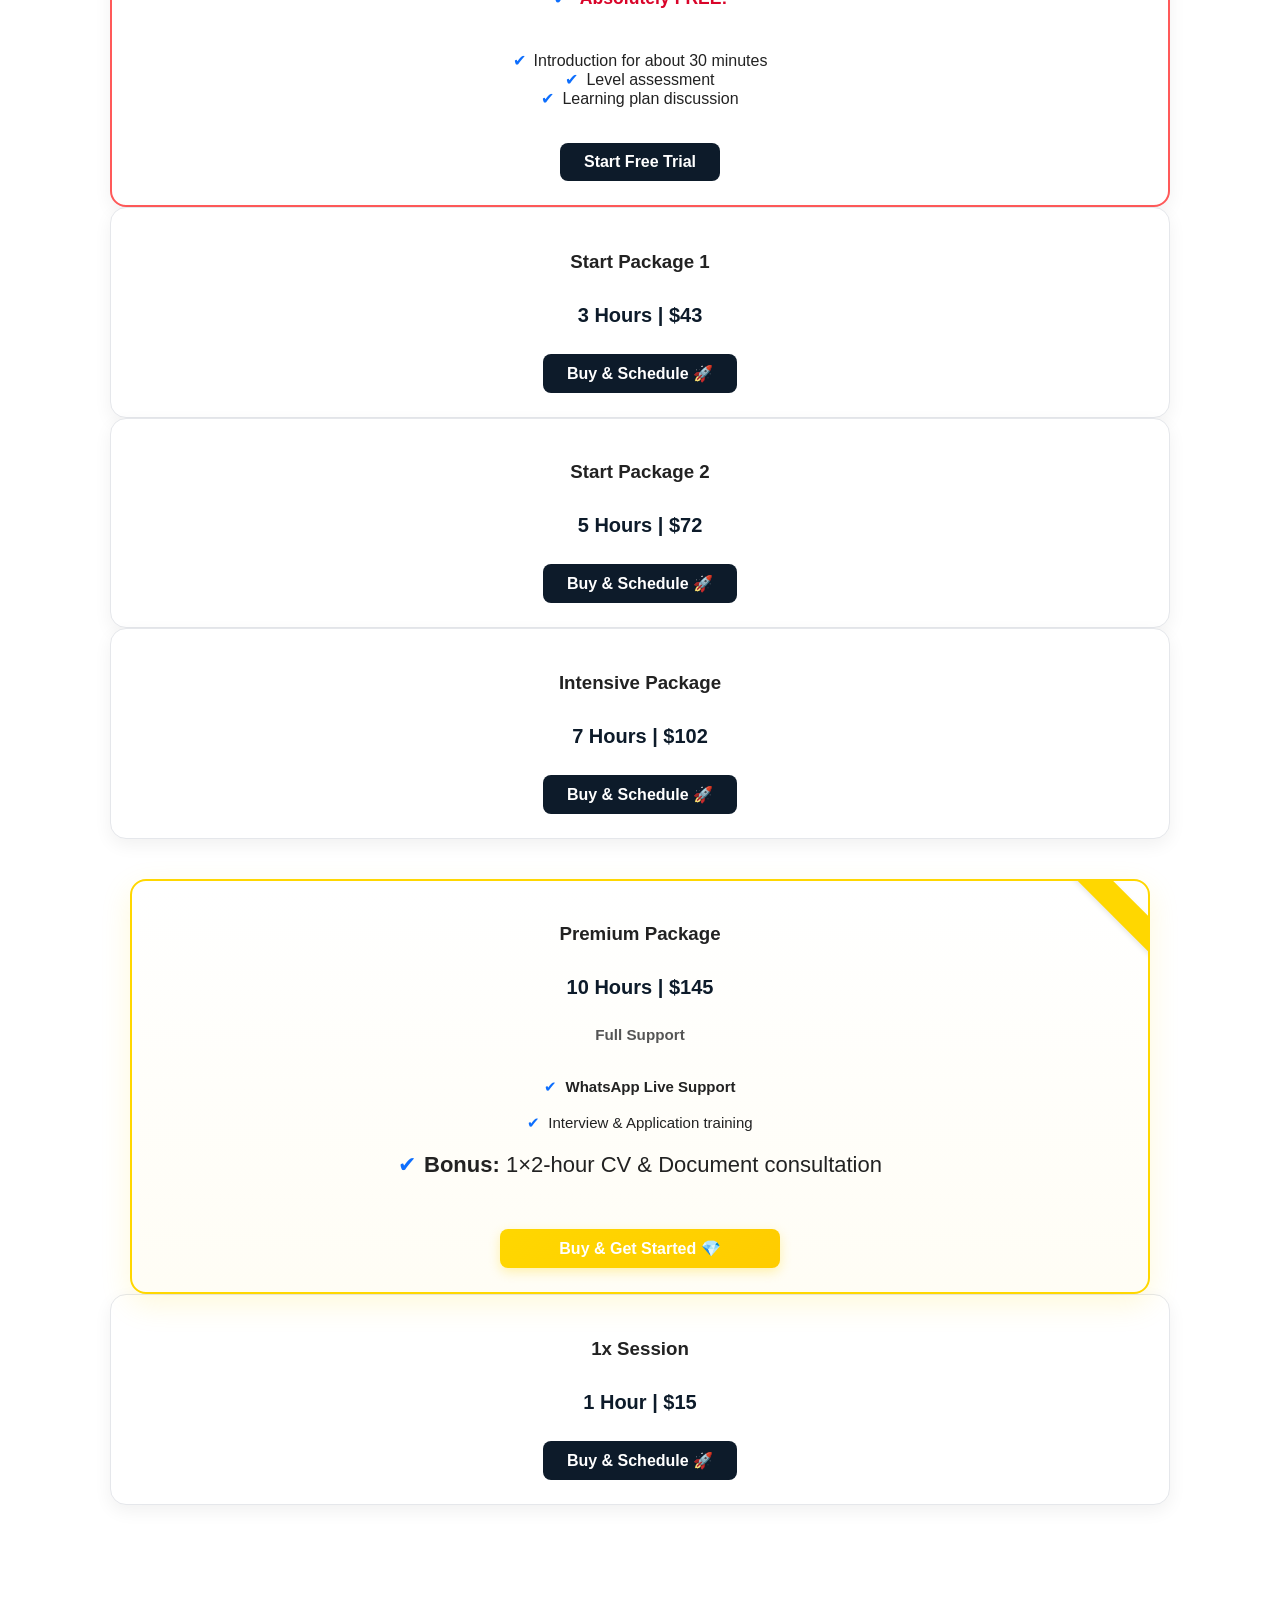
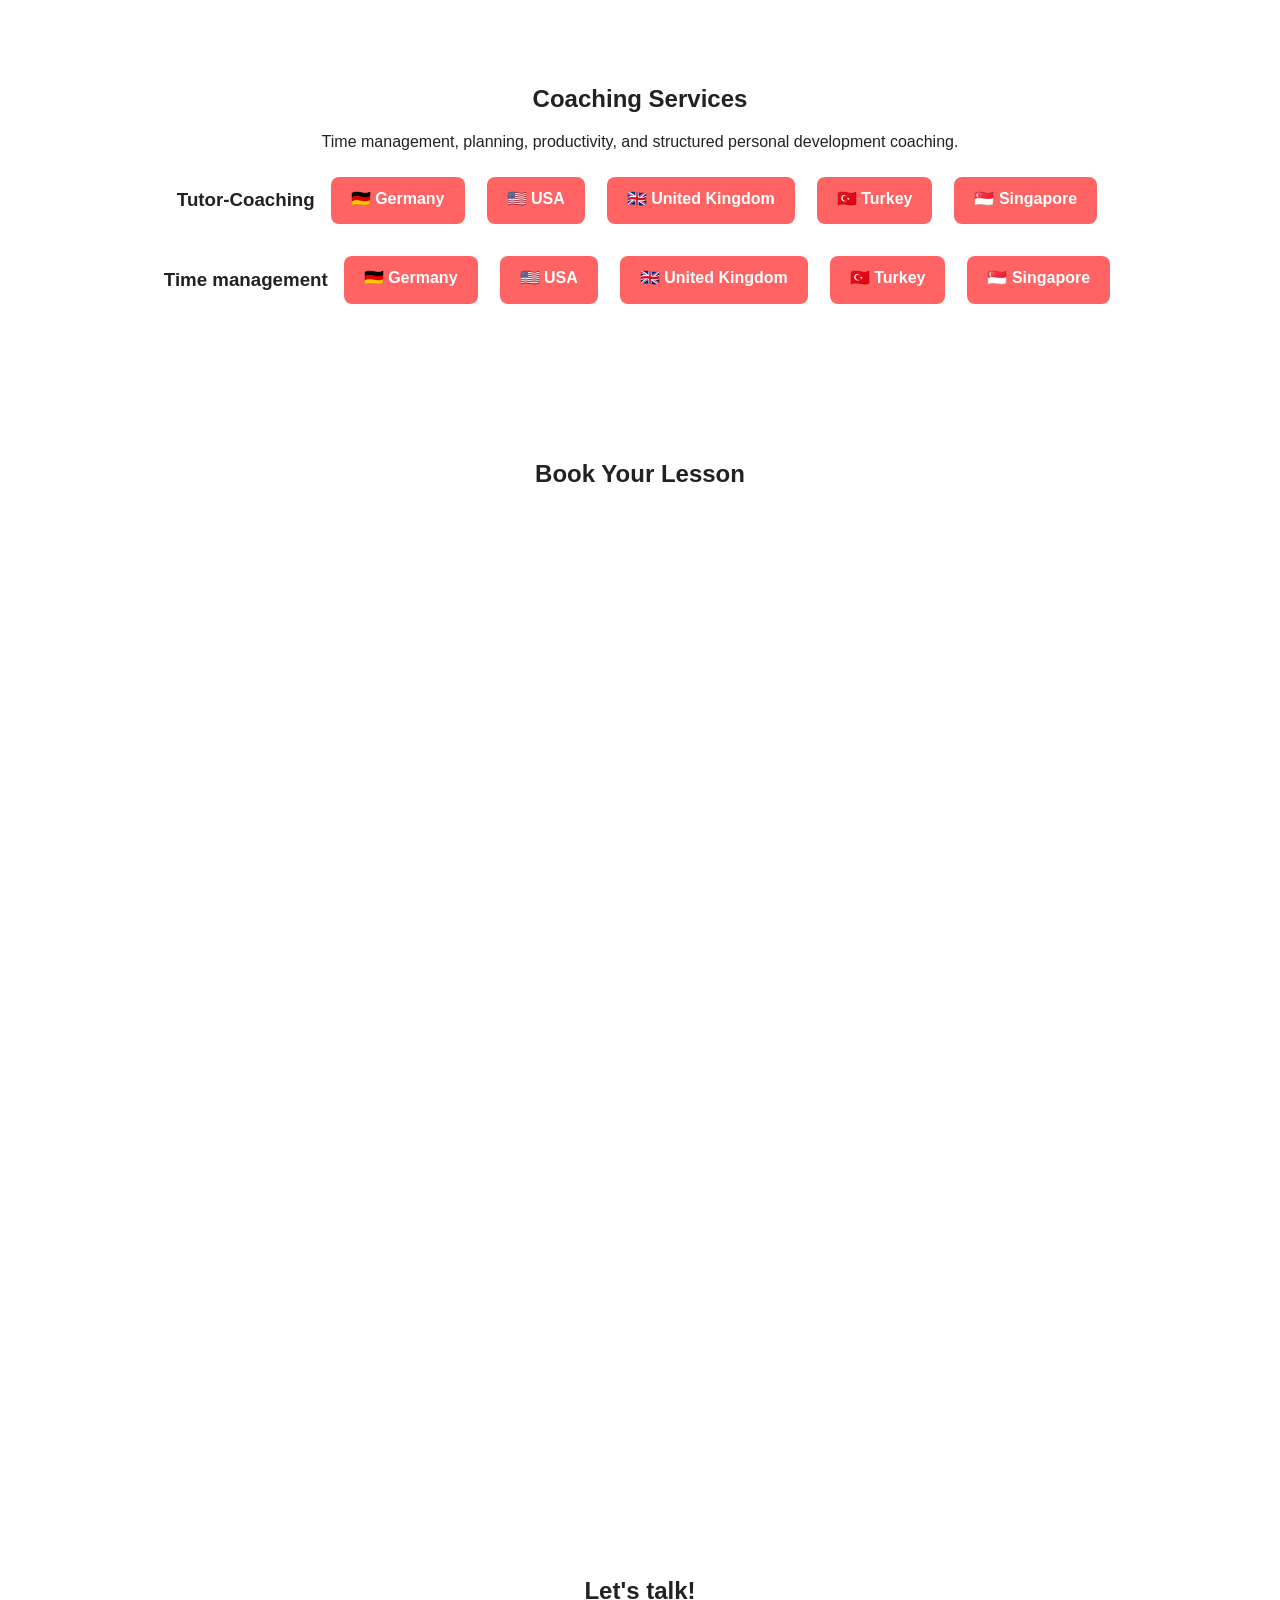
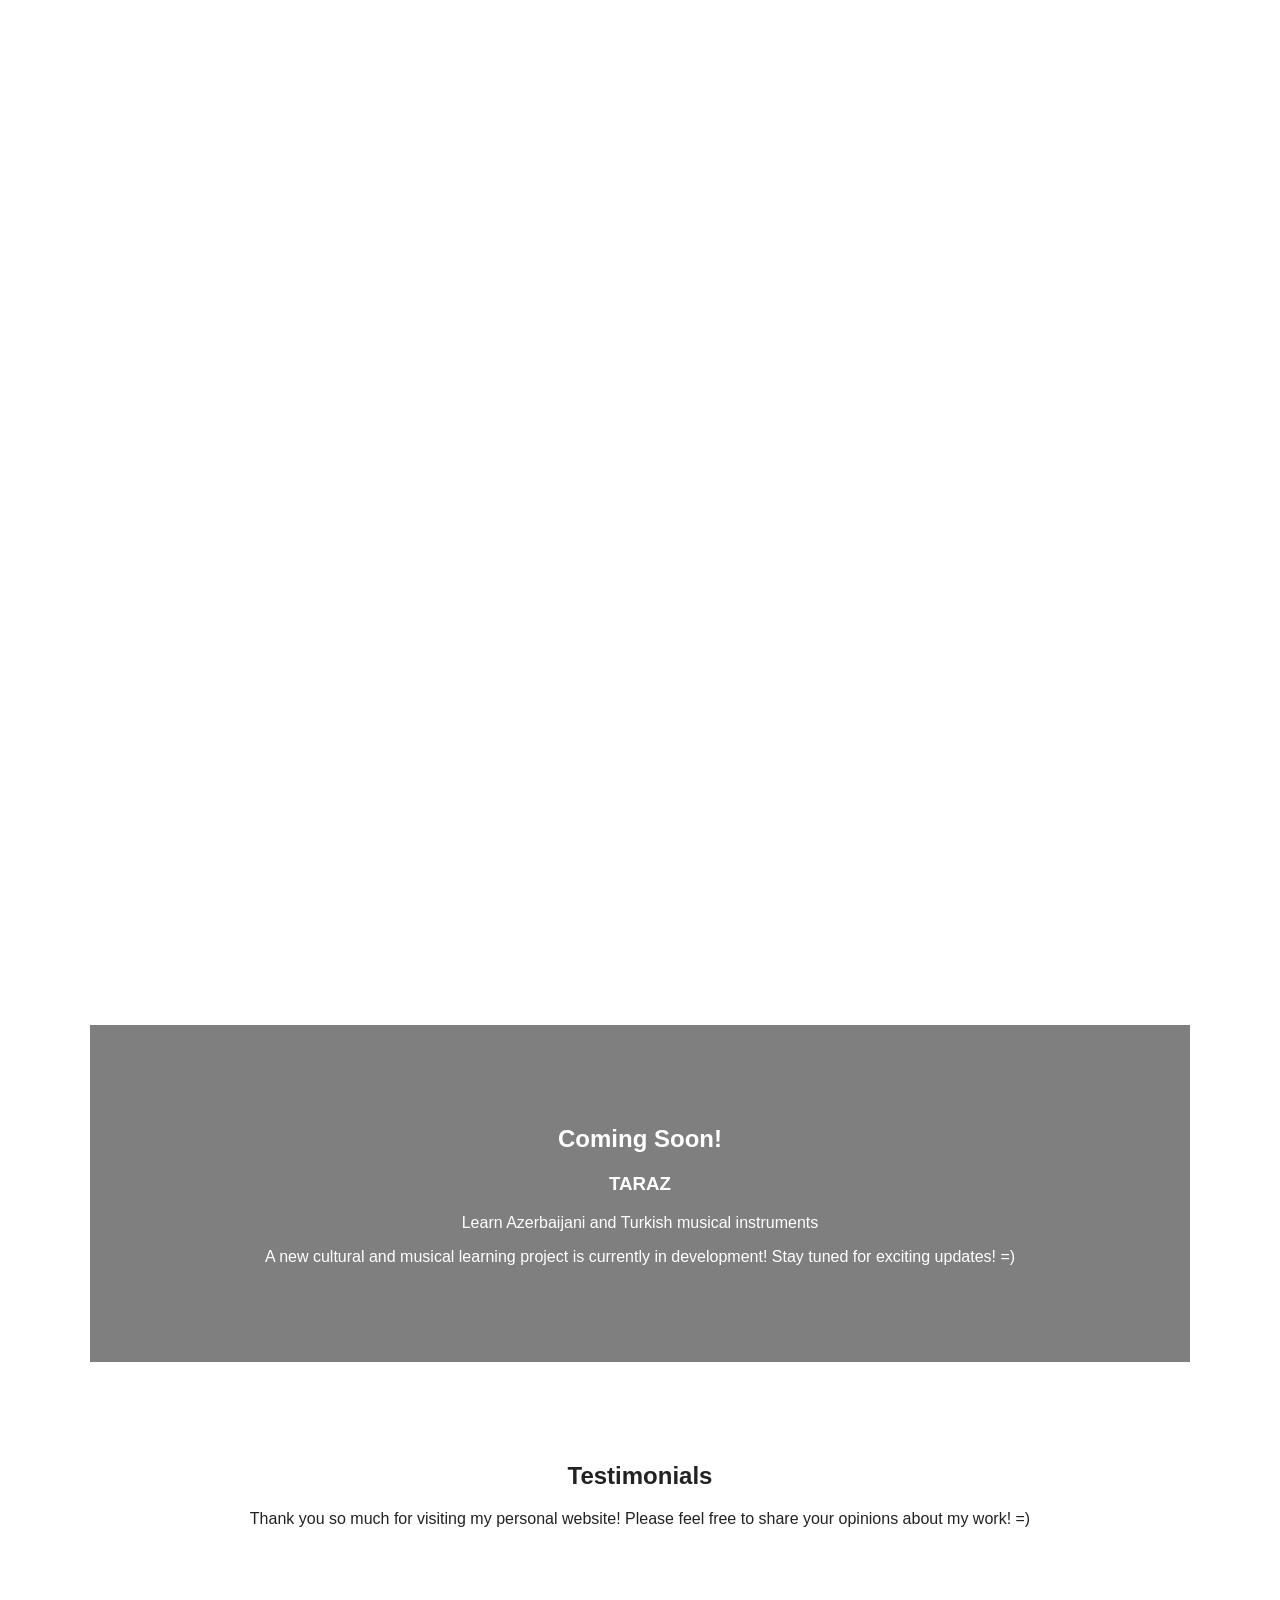
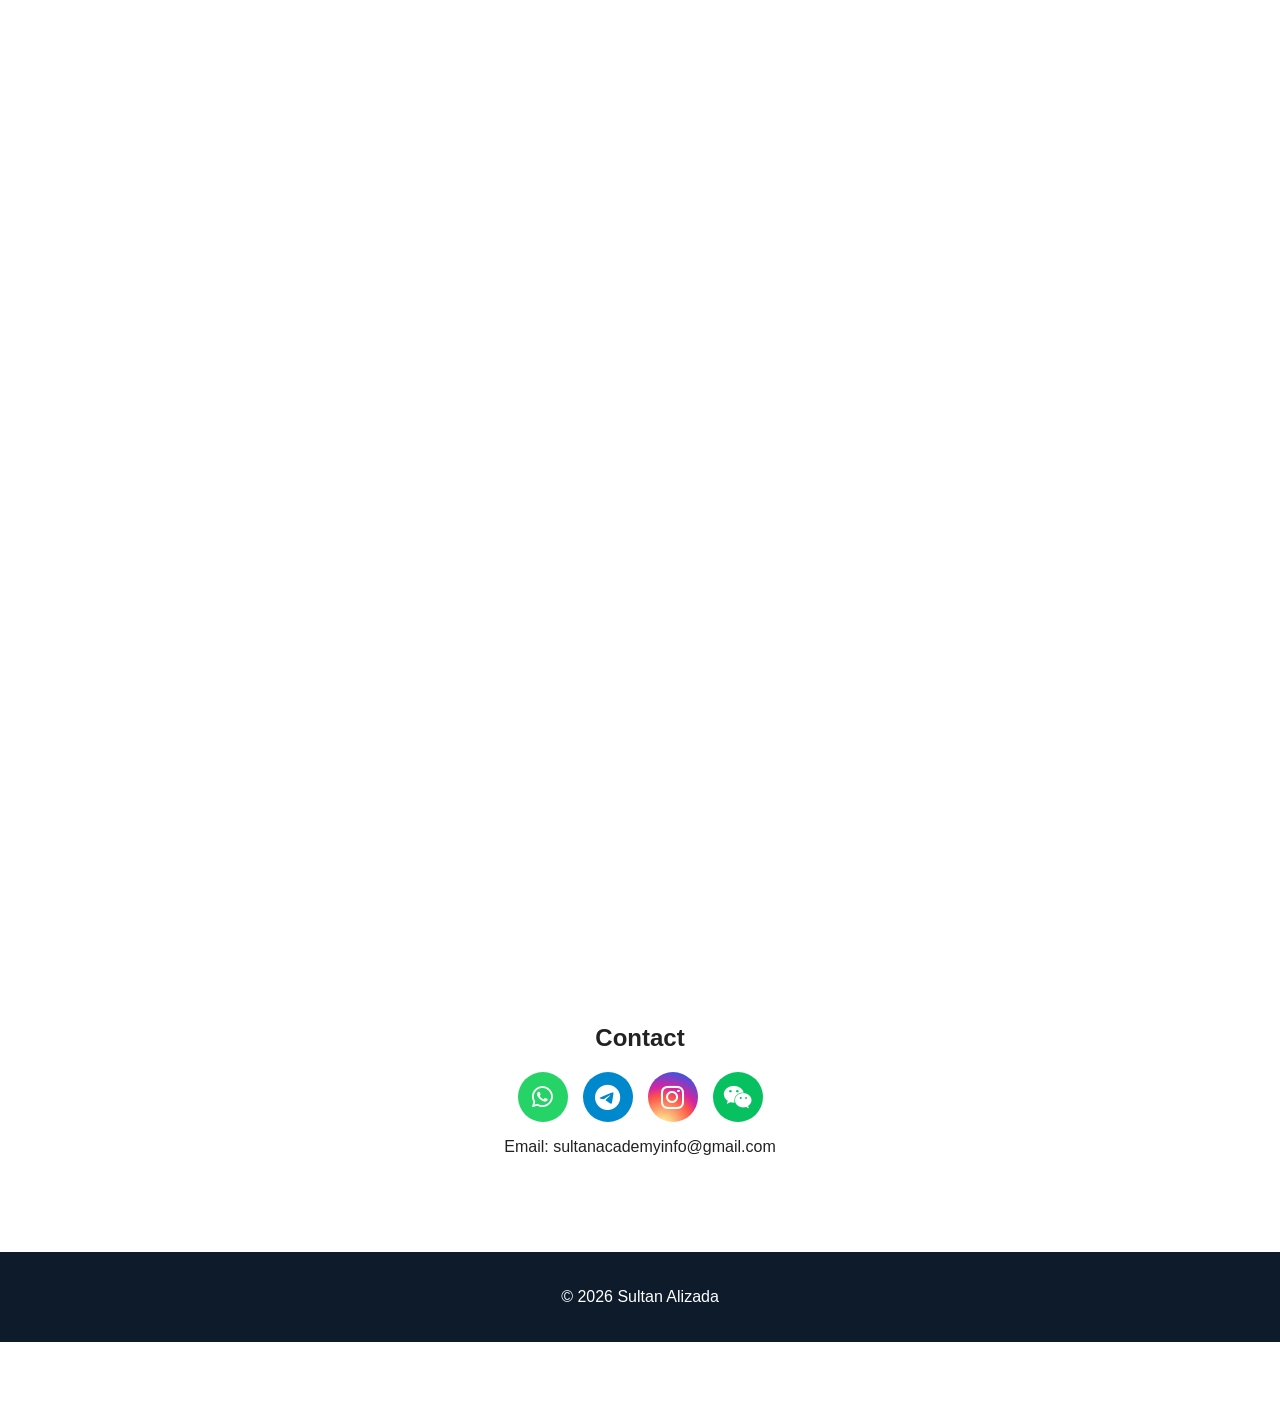
==== commit dc28b4ab: "Update index.html" ====
--- a/index.html
+++ b/index.html
@@ -62,22 +62,25 @@
   
 
 <section id="home" class="hero-section">
-  <div class="hero-content">
-    <!-- Loqo düyməniz -->
+  <div class="hero-container">
+    
+    <!-- Sol Tərəf: Loqo -->
     <a href="https://discord.gg/rPbq3sWNCQ" target="_blank" class="hero-logo-link">
       <img src="logo.png" alt="Sultan Academy Logo" class="hero-logo-img">
     </a>
+
+    <!-- Sağ Tərəf: Discord Widget -->
+    <iframe 
+      src="https://discord.com/widget?id=1506203530023931977&theme=dark" 
+      width="350" 
+      height="420" 
+      allowtransparency="true" 
+      frameborder="0" 
+      sandbox="allow-popups allow-popups-to-escape-sandbox allow-same-origin allow-scripts"
+      class="hero-discord-widget">
+    </iframe>
+
   </div>
-
-  <!-- Discord Widget-iniz -->
-  <iframe 
-    src="https://discord.com/widget?id=1506203530023931977&theme=dark" 
-    width="350" 
-    height="500" 
-    allowtransparency="true" 
-    frameborder="0" 
-    sandbox="allow-popups allow-popups-to-escape-sandbox allow-same-origin allow-scripts">
-  </iframe>
 </section>
  
 
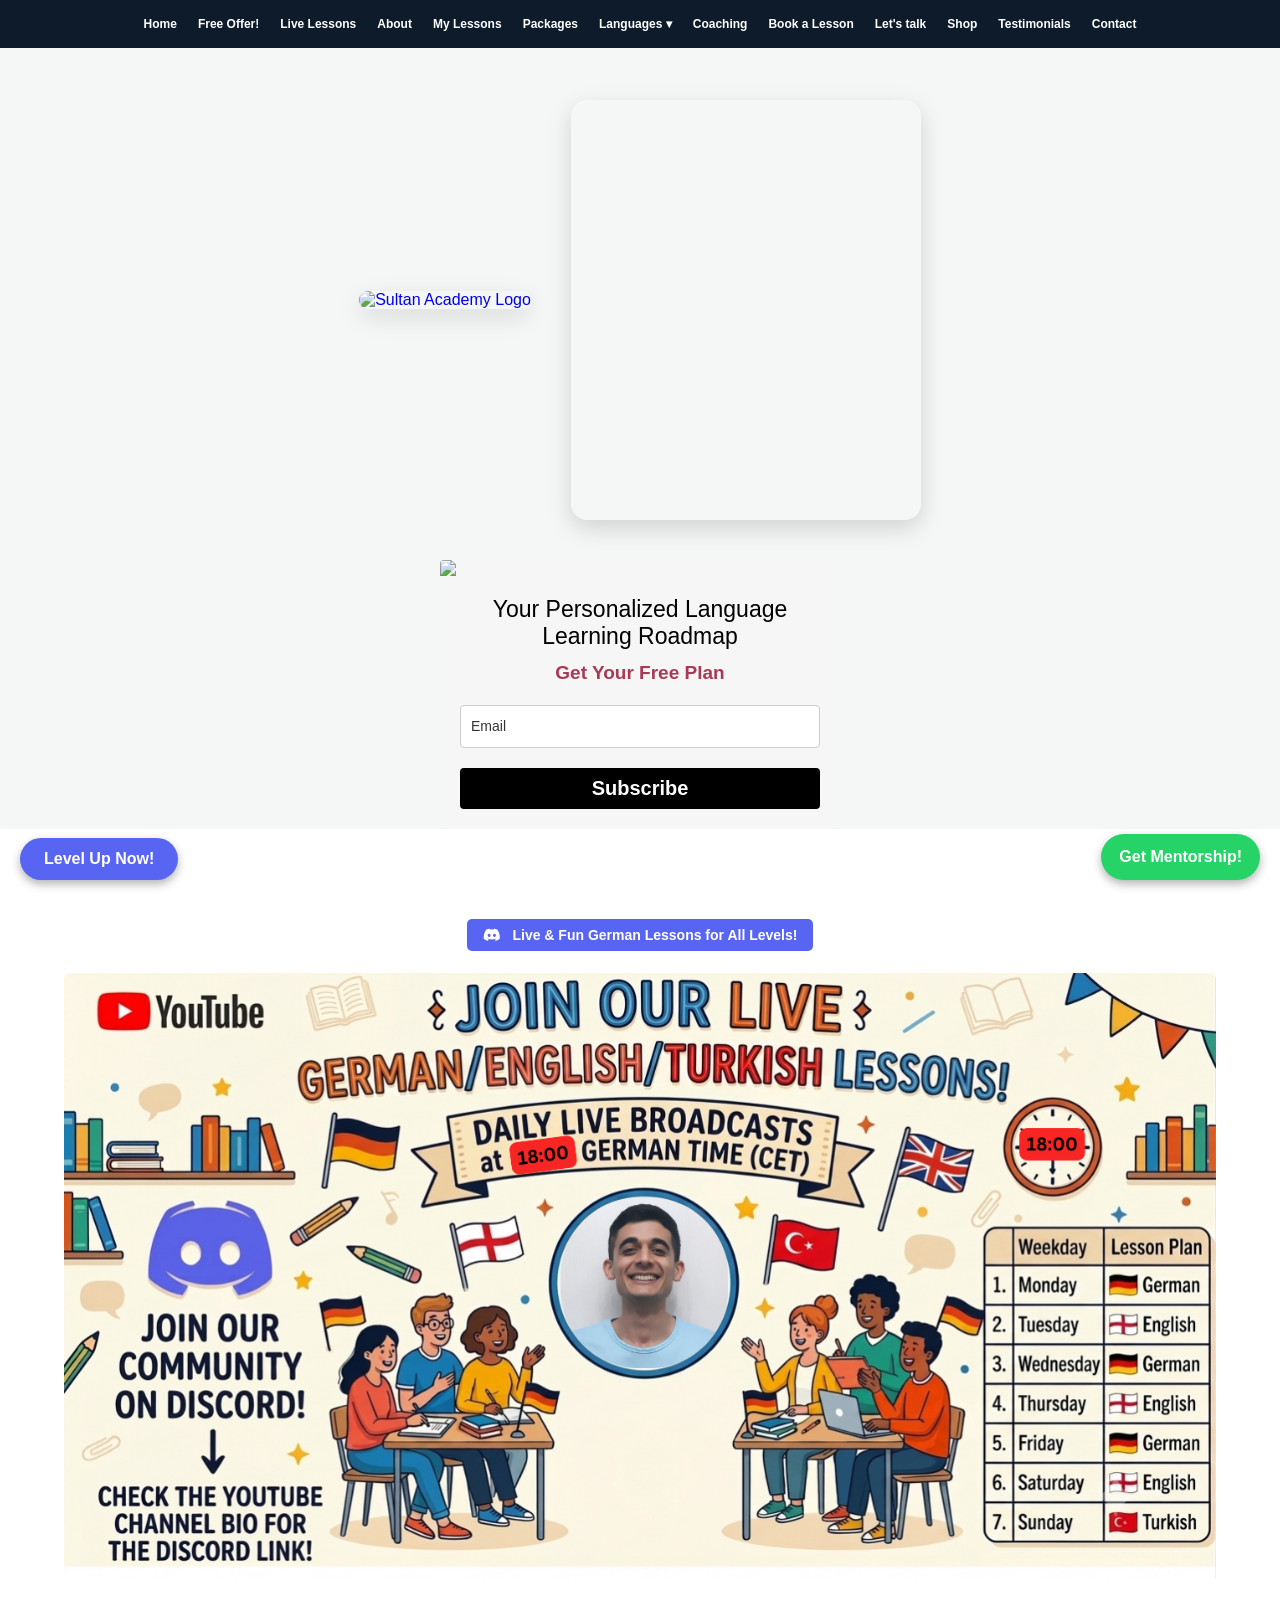
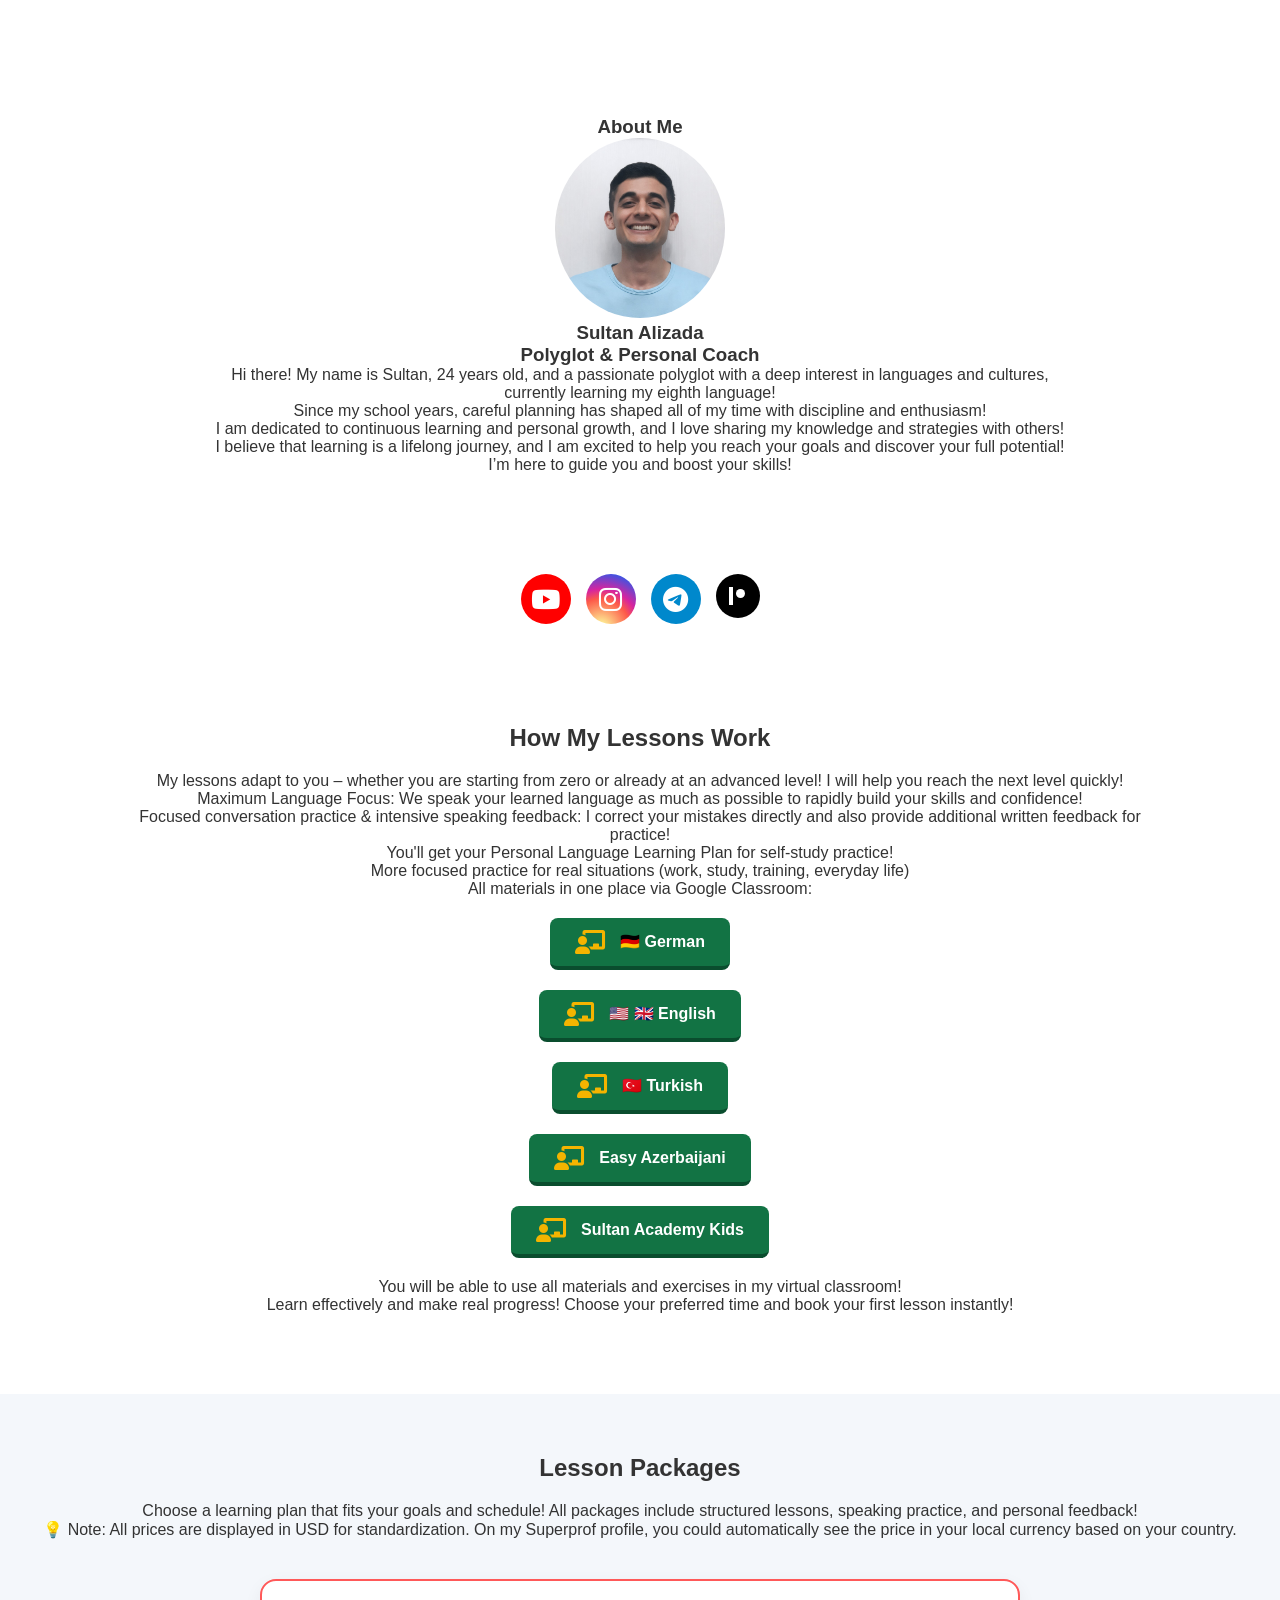
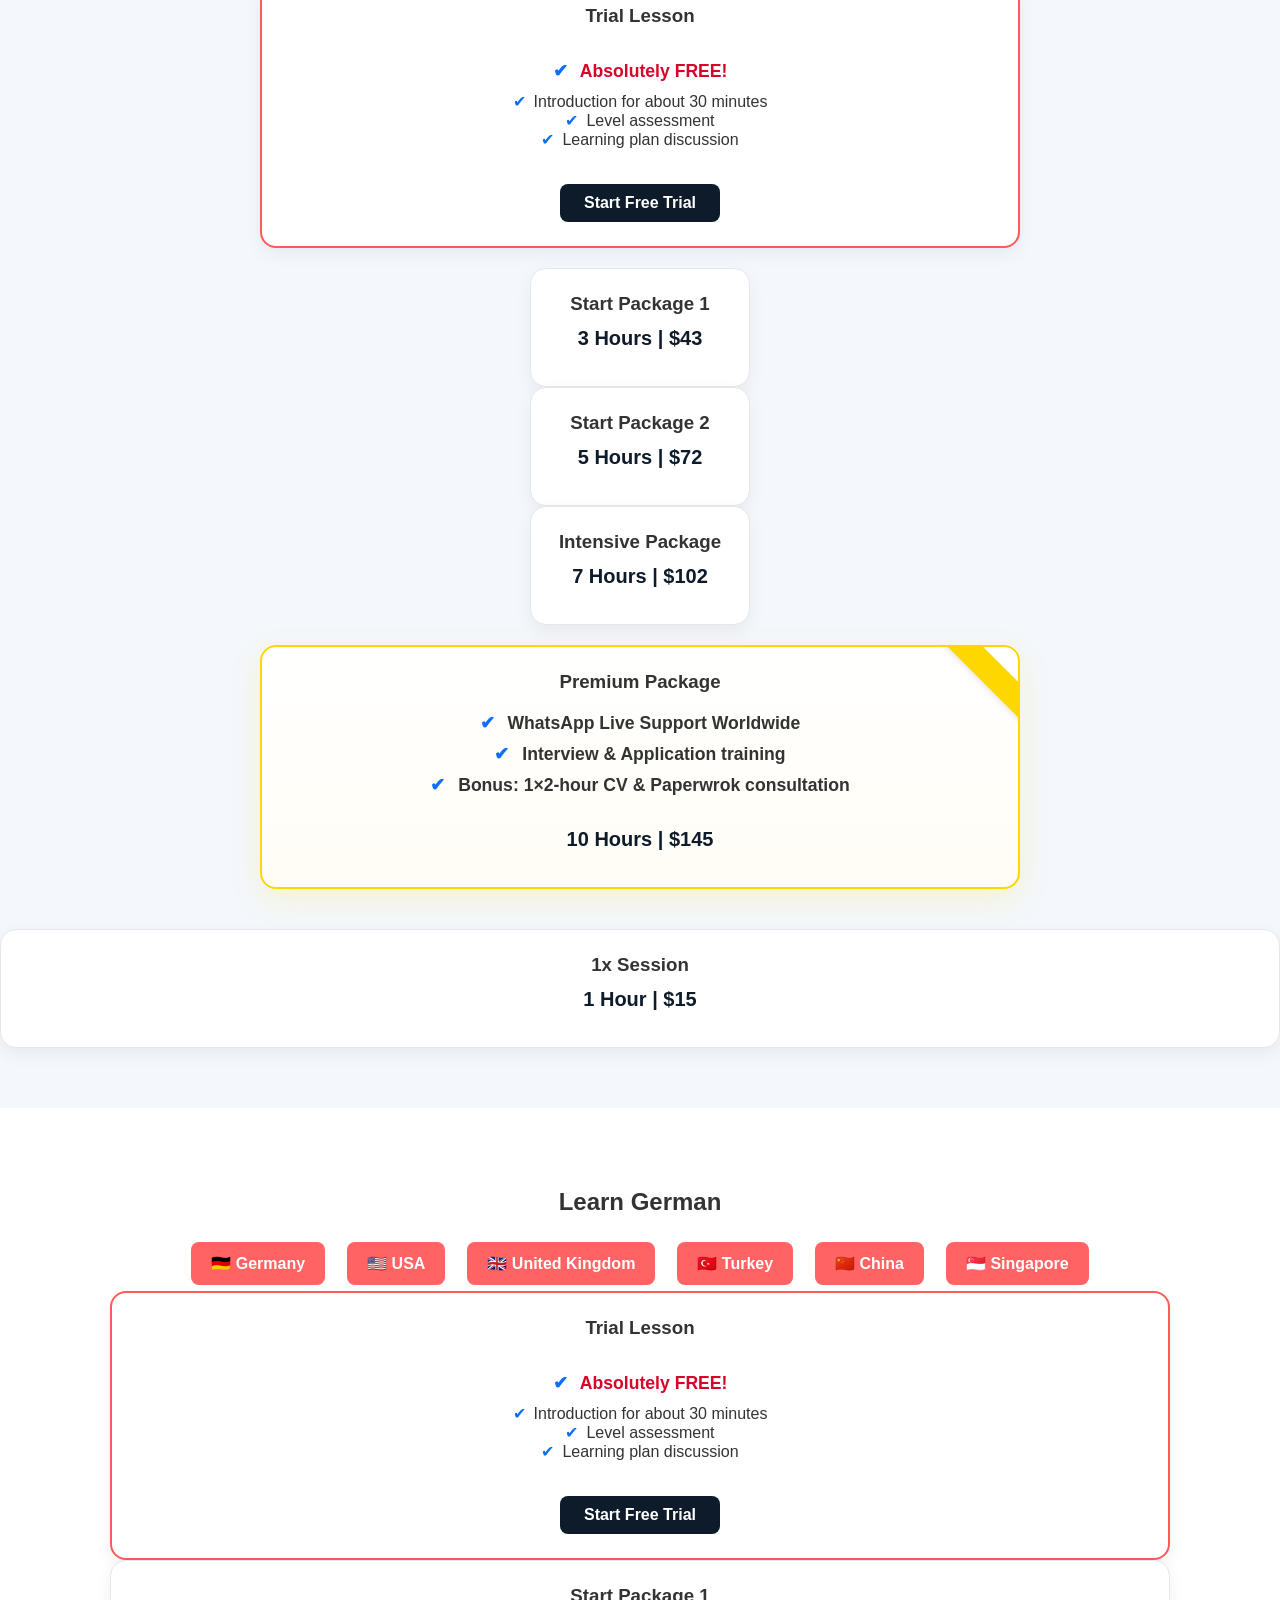
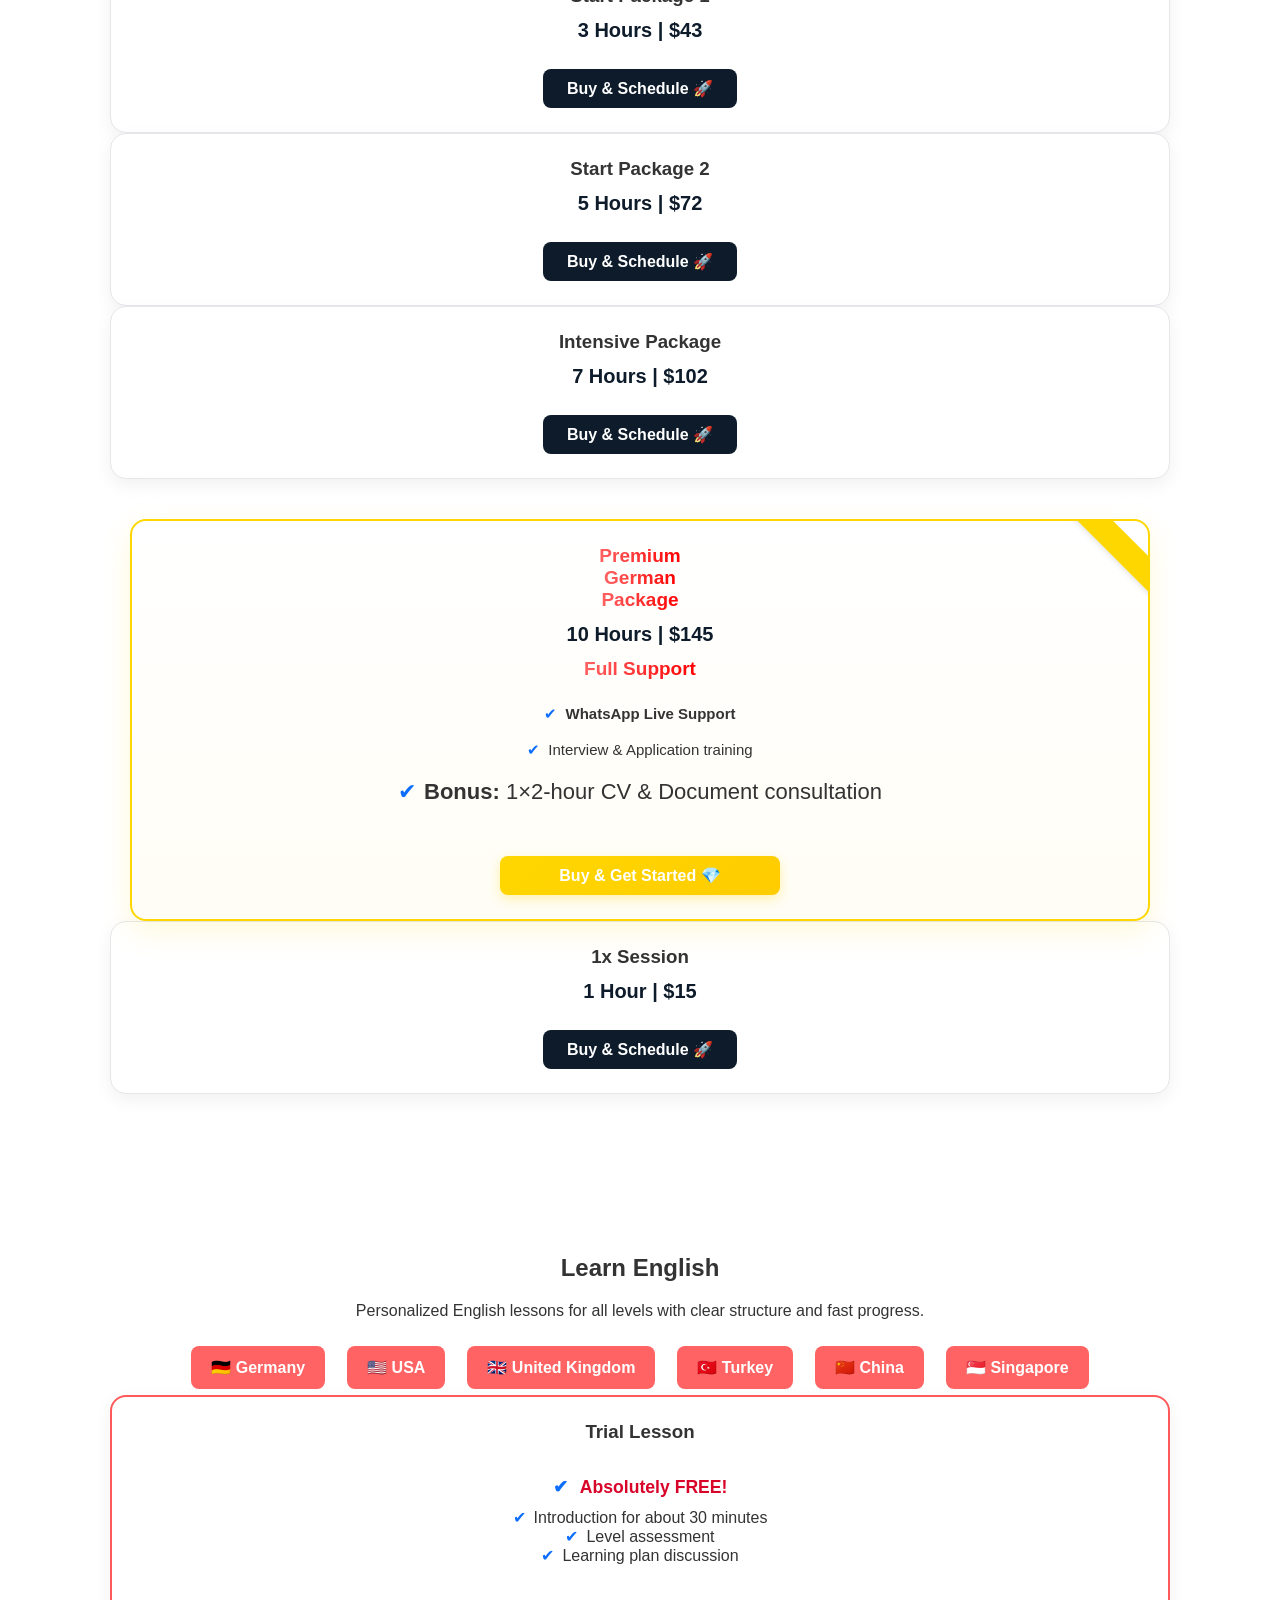
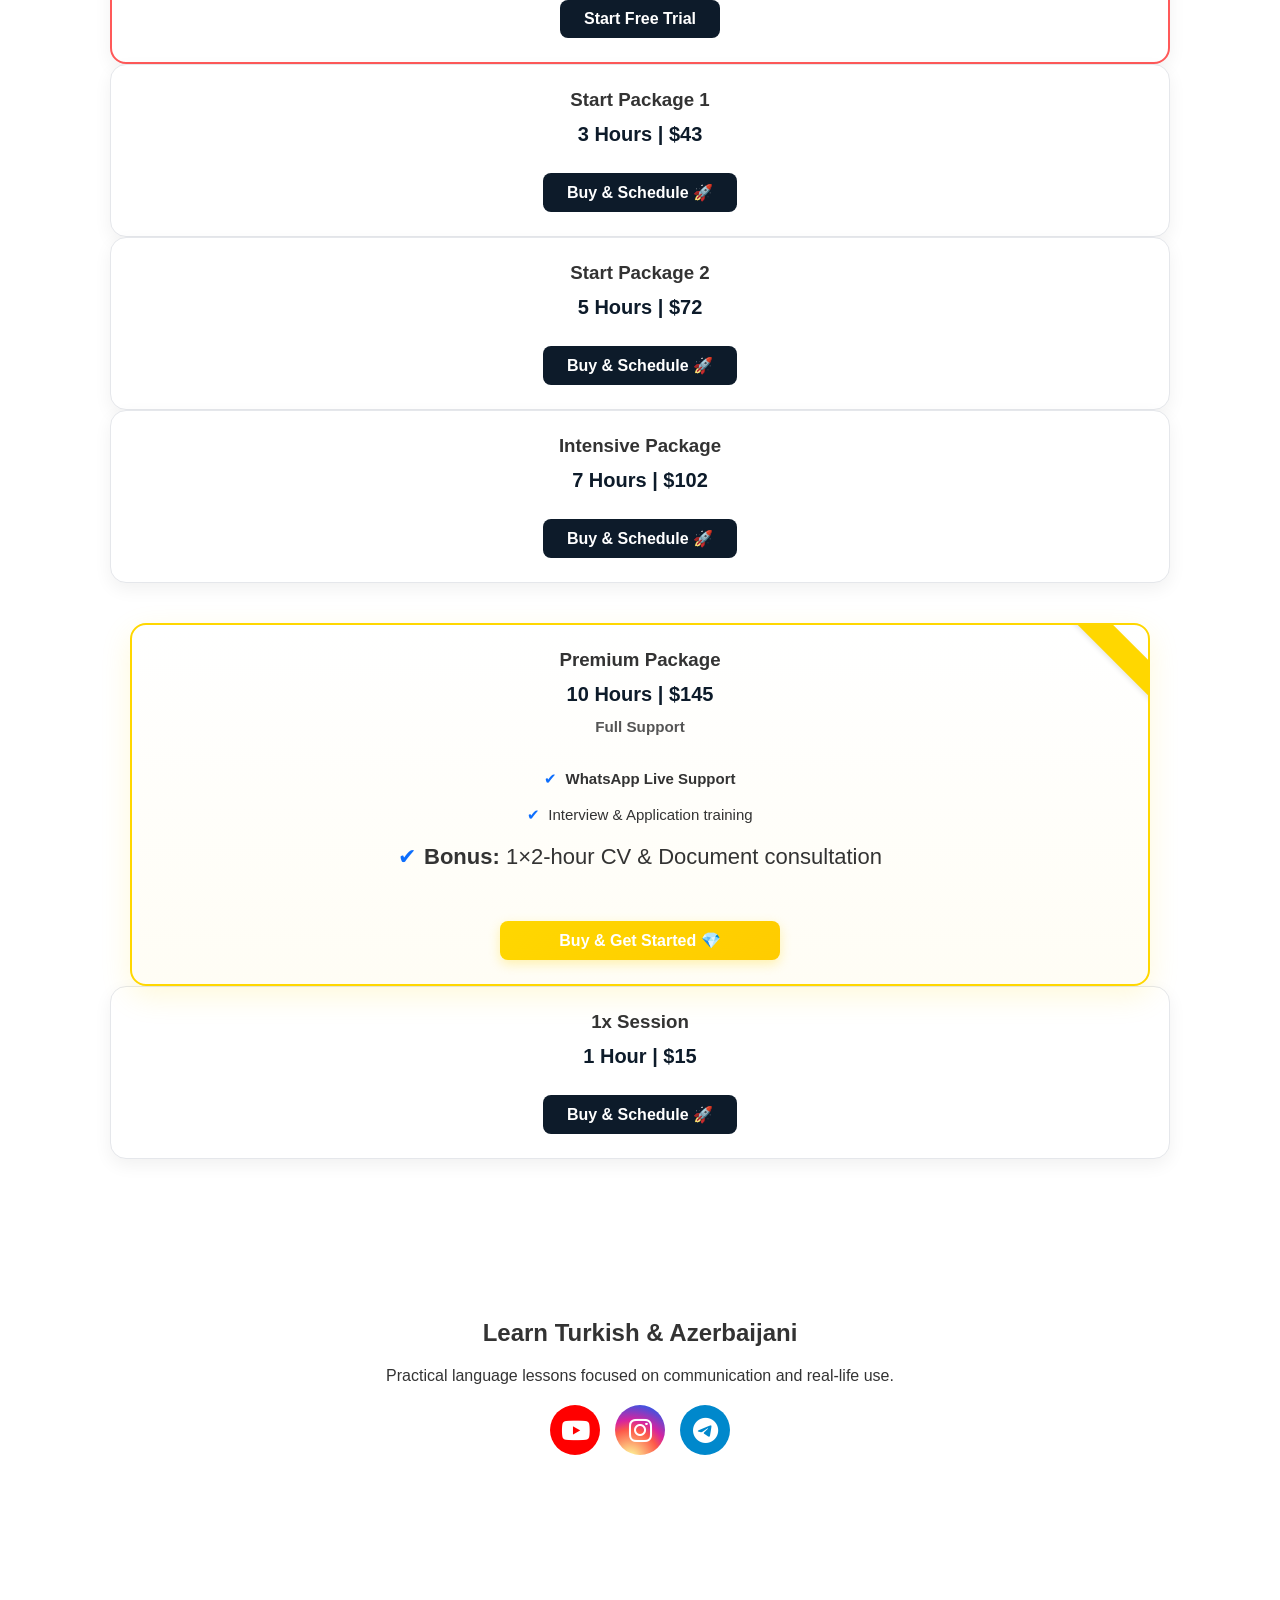
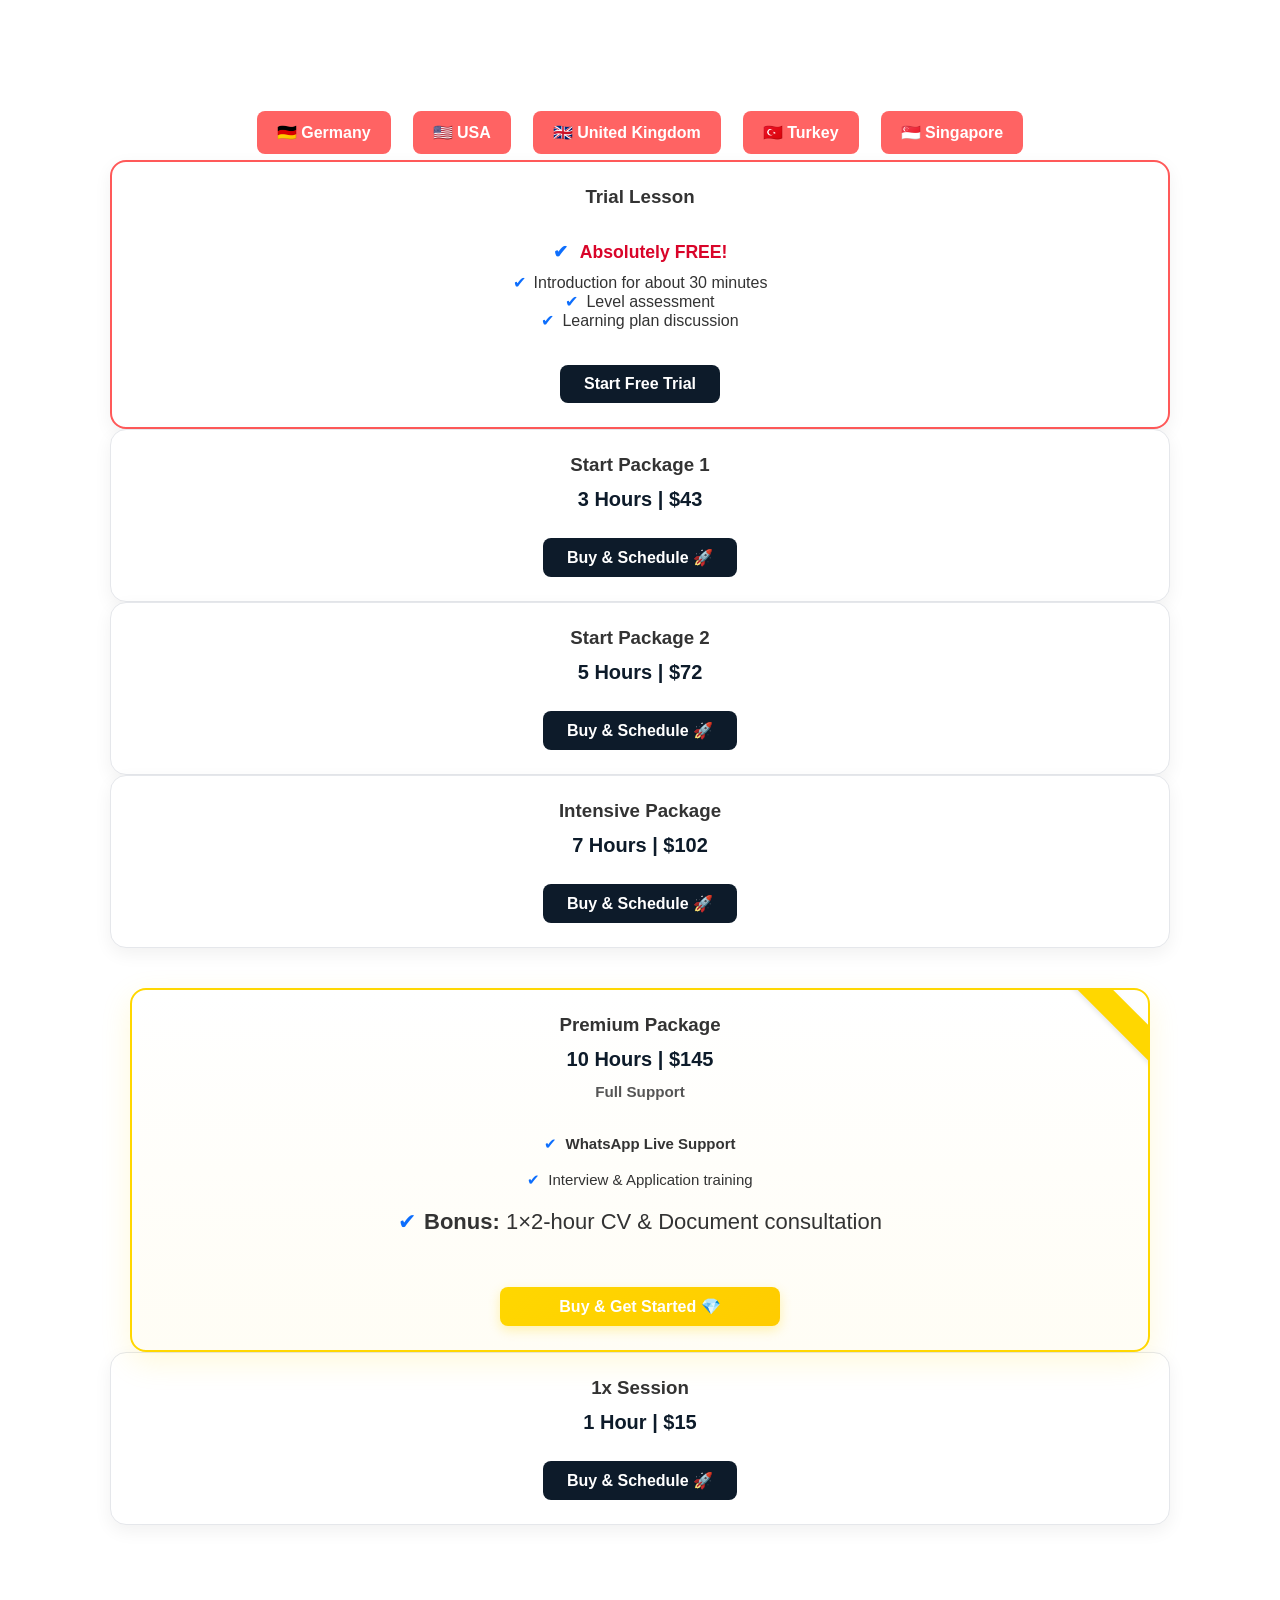
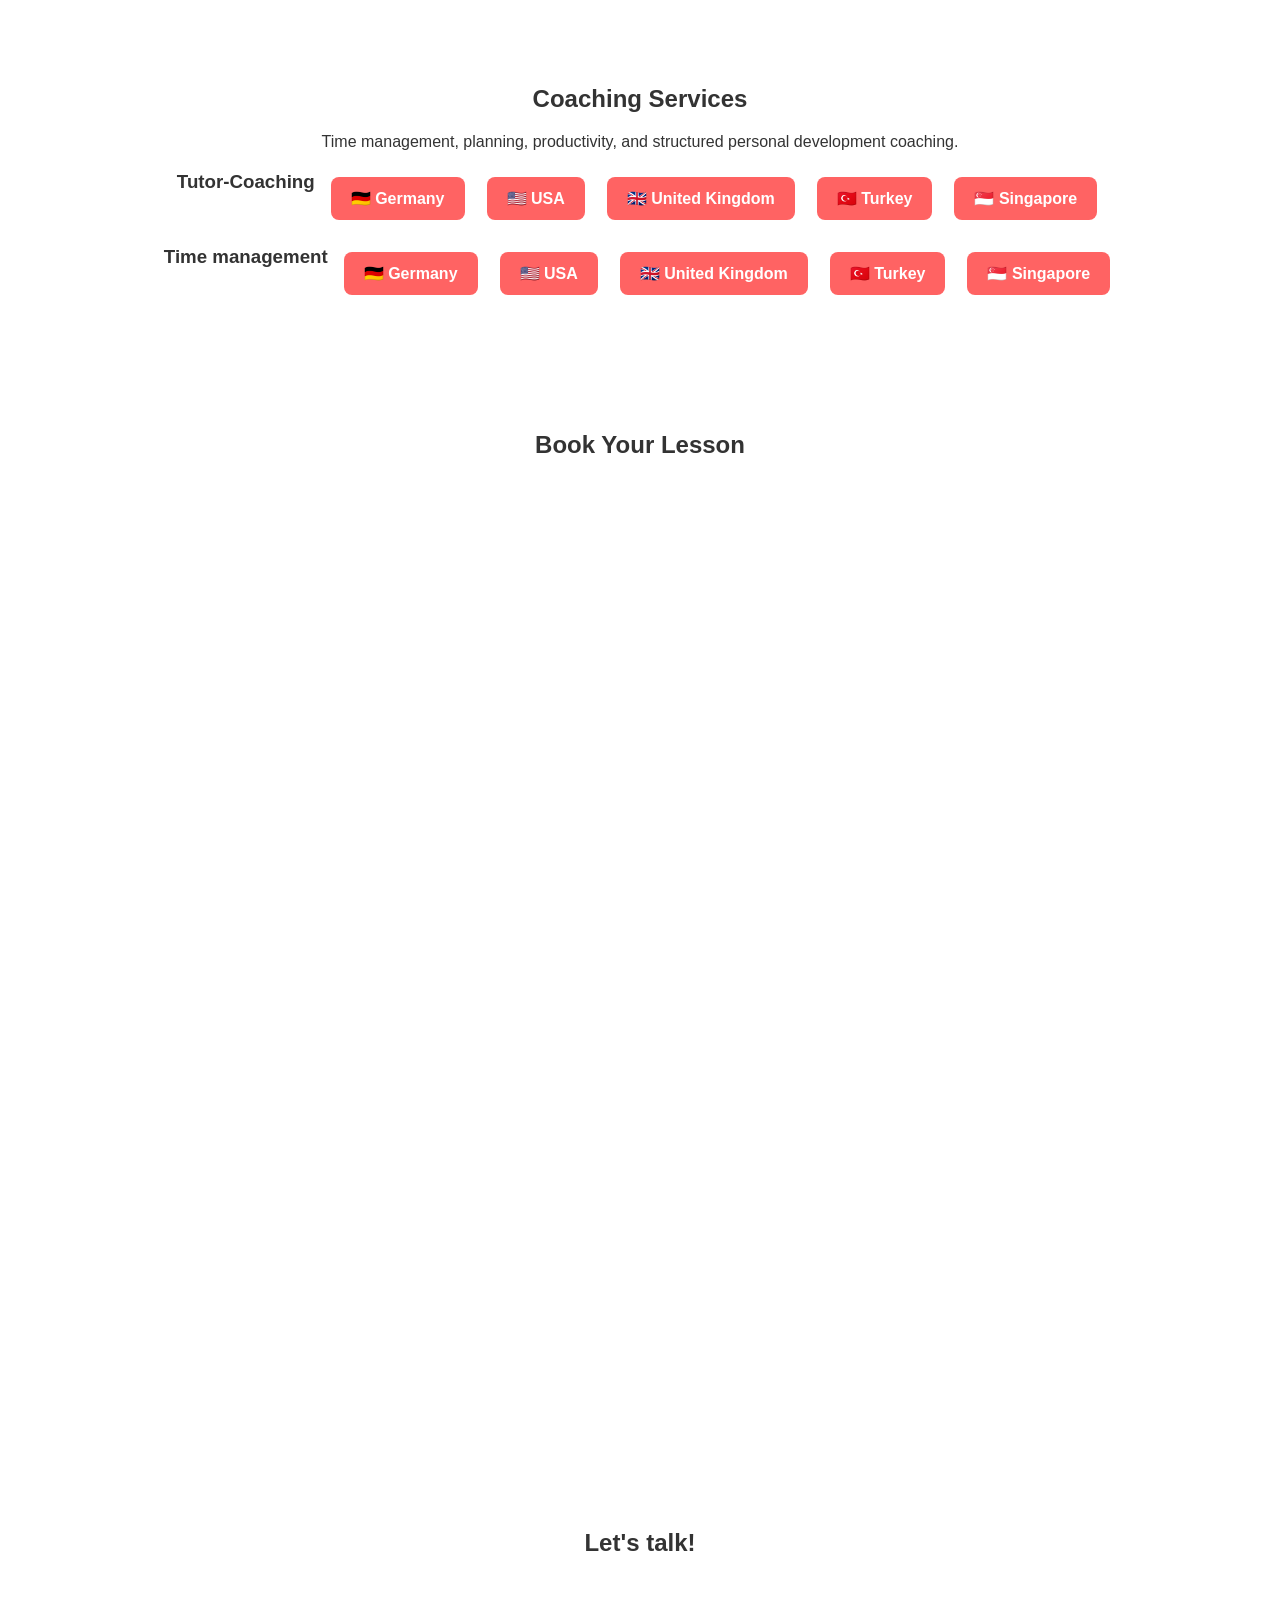
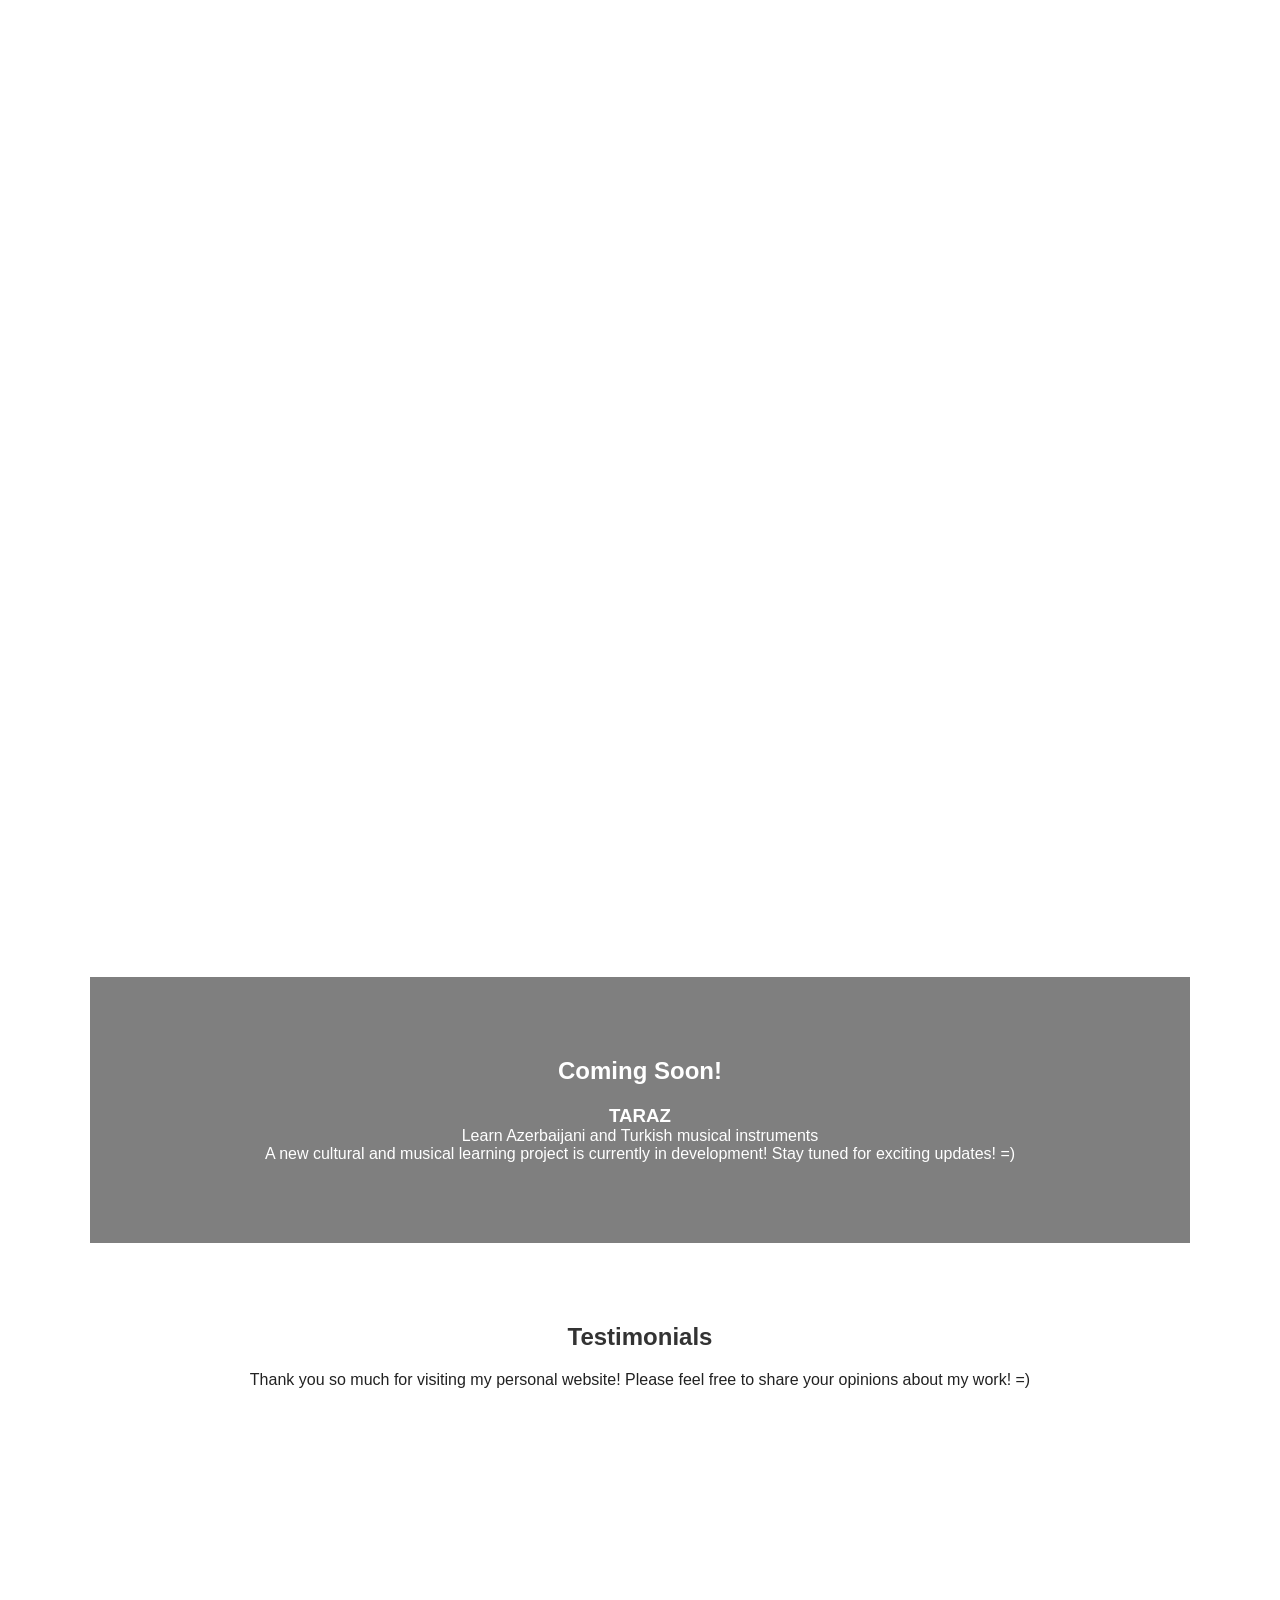
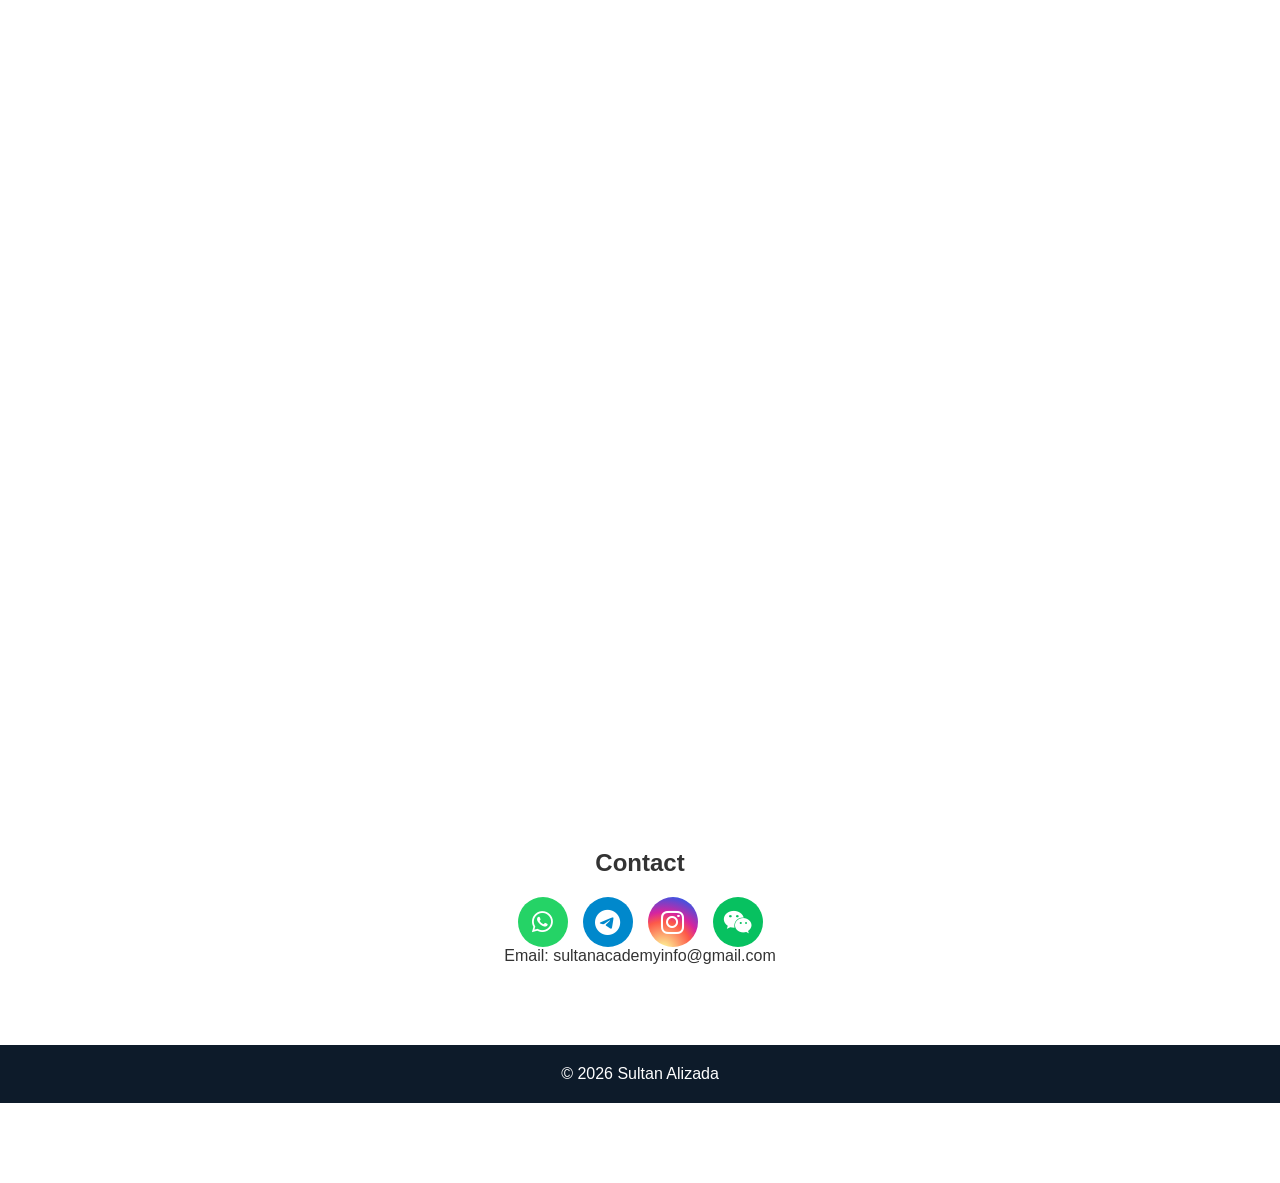
==== commit b378fb94: "Update index.html" ====
--- a/index.html
+++ b/index.html
@@ -23,8 +23,7 @@
 <!-- NAVIGATION -->
 
 <header>
-
- <nav class="navbar">
+    <nav class="navbar">
         
         <div class="menu-toggle" id="mobile-menu">
             <span class="bar"></span>
@@ -39,26 +38,23 @@
             <li><a href="#about">About</a></li>
             <li><a href="#lessons">My Lessons</a></li>
             <li><a href="#packages">Packages</a></li>
-        <li class="dropdown">
-  <a href="#" class="dropdown-toggle">Languages ▾</a>
-
-  <ul class="dropdown-menu">
-    <li><a href="#german">German</a></li>
-    <li><a href="#english">English</a></li>
-    <li><a href="#turkish-az">Turkish/Azerbaijani</a></li>
-  </ul>
-       </li>
+            <li class="dropdown">
+                <a href="#" class="dropdown-toggle">Languages ▾</a>
+                <ul class="dropdown-menu">
+                    <li><a href="#german">German</a></li>
+                    <li><a href="#english">English</a></li>
+                    <li><a href="#turkish-az">Turkish/Azerbaijani</a></li>
+                </ul>
+            </li>
             <li><a href="#coaching">Coaching</a></li>
             <li><a href="#booking">Book a Lesson</a></li>
             <li><a href="#speaking">Let's talk</a></li>
-            <li><a href="#coming-soon" style="color: #ffdd00;">Coming soon!</a></li>
+            <li><a href="shop.html" class="btn-shop">Shop</a></li>
             <li><a href="#testimonials">Testimonials</a></li>
             <li><a href="#contact">Contact</a></li>
         </ul>
     </nav>
-
- 
-</header> 
+</header>
   
 
 <section id="home" class="hero-section">
--- a/personal.css
+++ b/personal.css
@@ -1739,22 +1739,90 @@
 }
 
 
+
+/* PAUZADADIR: Support kartının stilləri
+
+<div class="coffee-container" style="text-align: center; border: 2px dashed #ffdd00;">
+    <h3>Support My Work</h3>
+    <p>If you find my lessons helpful, you can support my work here.</p>
+    
+    <a href="https://buymeacoffee.com/YOURNAME" class="coffee-button" target="_blank">
+        Buy Me a Coffee ☕
+    </a>
+
+    <div style="margin-top: 30px; border-top: 1px solid #eee; padding-top: 20px;">
+        <p style="font-size: 13px; color: #777; margin-bottom: 10px;">Scan QR to support quickly 👇</p>
+        <img src="qr-code.png" alt="Donate QR" style="width: 160px; border-radius: 12px; box-shadow: 0 4px 10px rgba(0,0,0,0.05);">
+    </div>
+</div>
+
+*/
+
+
 /* ==========================================
-   HERO SECTION & LOGO BUTTON (TƏMİZ KOD)
+   HERO SECTION & DISCORD WIDGET STYLES
    ========================================== */
 
 .hero-section {
     width: 100%;
-}
-
-.hero-content {
+    padding: 100px 20px 40px 20px;
     display: flex;
-    justify-content: center; /* Üfüqi mərkəzləmə */
-    align-items: center;     /* Şaquli mərkəzləmə */
+    justify-content: center;
+    align-items: center;
+}
+
+.hero-container {
+    display: flex;
+    flex-direction: row;
+    align-items: center;
+    justify-content: center;
+    gap: 40px;
+    max-width: 1100px;
     width: 100%;
-}
-
-/* FIXED DISCORD BUTTON (SOL AŞAĞI KÜNC) */
+    flex-wrap: wrap;
+}
+
+.hero-logo-link {
+    display: block;
+    text-decoration: none;
+    transition: transform 0.3s ease;
+}
+
+.hero-logo-img {
+    max-width: 320px;
+    width: 100%;
+    height: auto;
+    display: block;
+    border-radius: 16px;
+    box-shadow: 0 8px 24px rgba(0, 0, 0, 0.12);
+}
+
+.hero-logo-link:hover {
+    transform: scale(1.03);
+}
+
+.hero-discord-widget {
+    border-radius: 16px;
+    box-shadow: 0 8px 24px rgba(0, 0, 0, 0.15);
+    max-width: 100%;
+}
+
+@media (max-width: 768px) {
+    .hero-section {
+        padding-top: 80px;
+    }
+
+    .hero-container {
+        flex-direction: column;
+        gap: 25px;
+    }
+
+    .hero-logo-img {
+        max-width: 260px;
+    }
+}
+
+/* FIXED DISCORD BUTTON (Əgər HTML-də həmin düymə varsa, bu aşağıdakını saxlayın) */
 .discord-button {
     position: fixed;
     bottom: 20px;
@@ -1777,35 +1845,166 @@
 }
 
 
-/* PAUZADADIR: Support kartının stilləri
-
-<div class="coffee-container" style="text-align: center; border: 2px dashed #ffdd00;">
-    <h3>Support My Work</h3>
-    <p>If you find my lessons helpful, you can support my work here.</p>
-    
-    <a href="https://buymeacoffee.com/YOURNAME" class="coffee-button" target="_blank">
-        Buy Me a Coffee ☕
-    </a>
-
-    <div style="margin-top: 30px; border-top: 1px solid #eee; padding-top: 20px;">
-        <p style="font-size: 13px; color: #777; margin-bottom: 10px;">Scan QR to support quickly 👇</p>
-        <img src="qr-code.png" alt="Donate QR" style="width: 160px; border-radius: 12px; box-shadow: 0 4px 10px rgba(0,0,0,0.05);">
-    </div>
-</div>
-
-*/
-
-
-.hero-section {
+
+
+/* SHOP-SHOP-SHOP */
+
+
+
+* {
+  box-sizing: border-box;
+  margin: 0;
+  padding: 0;
+  font-family: 'Segoe UI', Tahoma, Geneva, Verdana, sans-serif;
+}
+
+body {
+  background-color: #f4f7f6;
+  color: #333;
+}
+
+.shop-header {
+  background: linear-gradient(135deg, #4F46E5, #7C3AED);
+  color: white;
+  padding: 2rem 1rem;
+  box-shadow: 0 4px 10px rgba(0, 0, 0, 0.1);
+}
+
+.header-container {
+  max-width: 1000px;
+  margin: 0 auto;
   display: flex;
-  justify-content: center; /* Üfüqi mərkəzləşdirmə */
-  align-items: center;     /* Şaquli mərkəzləşdirmə */
+  justify-content: space-between;
+  align-items: center;
+  flex-wrap: wrap;
+  gap: 1rem;
+}
+
+.login-box input {
+  padding: 0.6rem;
+  border-radius: 6px;
+  border: none;
+  outline: none;
+  margin-right: 0.5rem;
+}
+
+.login-box button, .earn-btn, .product-card button {
+  background-color: #10B981;
+  color: white;
+  border: none;
+  padding: 0.6rem 1.2rem;
+  border-radius: 6px;
+  cursor: pointer;
+  font-weight: bold;
+  transition: background 0.2s;
+}
+
+.login-box button:hover, .earn-btn:hover, .product-card button:hover {
+  background-color: #059669;
+}
+
+.balance-box {
+  display: flex;
+  align-items: center;
+  gap: 1rem;
+}
+
+.pts-badge {
+  background: rgba(255, 255, 255, 0.2);
+  padding: 0.5rem 1rem;
+  border-radius: 20px;
+  font-weight: bold;
+}
+
+.shop-container {
+  max-width: 1000px;
+  margin: 2rem auto;
+  padding: 0 1rem;
+}
+
+.actions-bar {
+  text-align: center;
+  margin-bottom: 2rem;
+}
+
+.earn-btn {
+  font-size: 1.1rem;
+  padding: 0.8rem 2rem;
+  background-color: #F59E0B;
+}
+
+.earn-btn:hover {
+  background-color: #D97706;
+}
+
+.section-title {
+  margin-bottom: 1rem;
+  border-bottom: 2px solid #e5e7eb;
+  padding-bottom: 0.5rem;
+}
+
+.products-grid {
+  display: grid;
+  grid-template-columns: repeat(auto-fill, minmax(220px, 1fr));
+  gap: 1.5rem;
+}
+
+.product-card {
+  background: white;
+  border-radius: 10px;
+  padding: 1rem;
+  text-align: center;
+  box-shadow: 0 2px 8px rgba(0,0,0,0.05);
+  display: flex;
+  flex-direction: column;
+  justify-content: space-between;
+}
+
+.product-card img {
   width: 100%;
-  padding: 40px 0;         /* Yuxarıdan və aşağıdan ara məsafəsi */
-}
-
-.hero-section iframe {
-  max-width: 90%;          /* Mobil ekranlarda sıxılma qarşısını alır */
-  border-radius: 12px;     /* Küncləri yumşaldır */
-  box-shadow: 0 8px 24px rgba(0,0,0,0.15); /* Yüngül kölgə effekti */
-}
+  height: 140px;
+  object-fit: cover;
+  border-radius: 6px;
+  margin-bottom: 0.8rem;
+}
+
+.product-card h3 {
+  font-size: 1.1rem;
+  margin-bottom: 0.4rem;
+}
+
+.product-card .price {
+  color: #7C3AED;
+  font-weight: bold;
+  margin: 0.8rem 0;
+}
+
+/* Modal Styling */
+.modal {
+  display: none;
+  position: fixed;
+  z-index: 100;
+  left: 0;
+  top: 0;
+  width: 100%;
+  height: 100%;
+  background-color: rgba(0,0,0,0.6);
+}
+
+.modal-content {
+  background-color: white;
+  margin: 5% auto;
+  padding: 1.5rem;
+  width: 90%;
+  max-width: 800px;
+  border-radius: 10px;
+  position: relative;
+}
+
+.close-btn {
+  position: absolute;
+  right: 1rem;
+  top: 0.5rem;
+  font-size: 2rem;
+  cursor: pointer;
+}
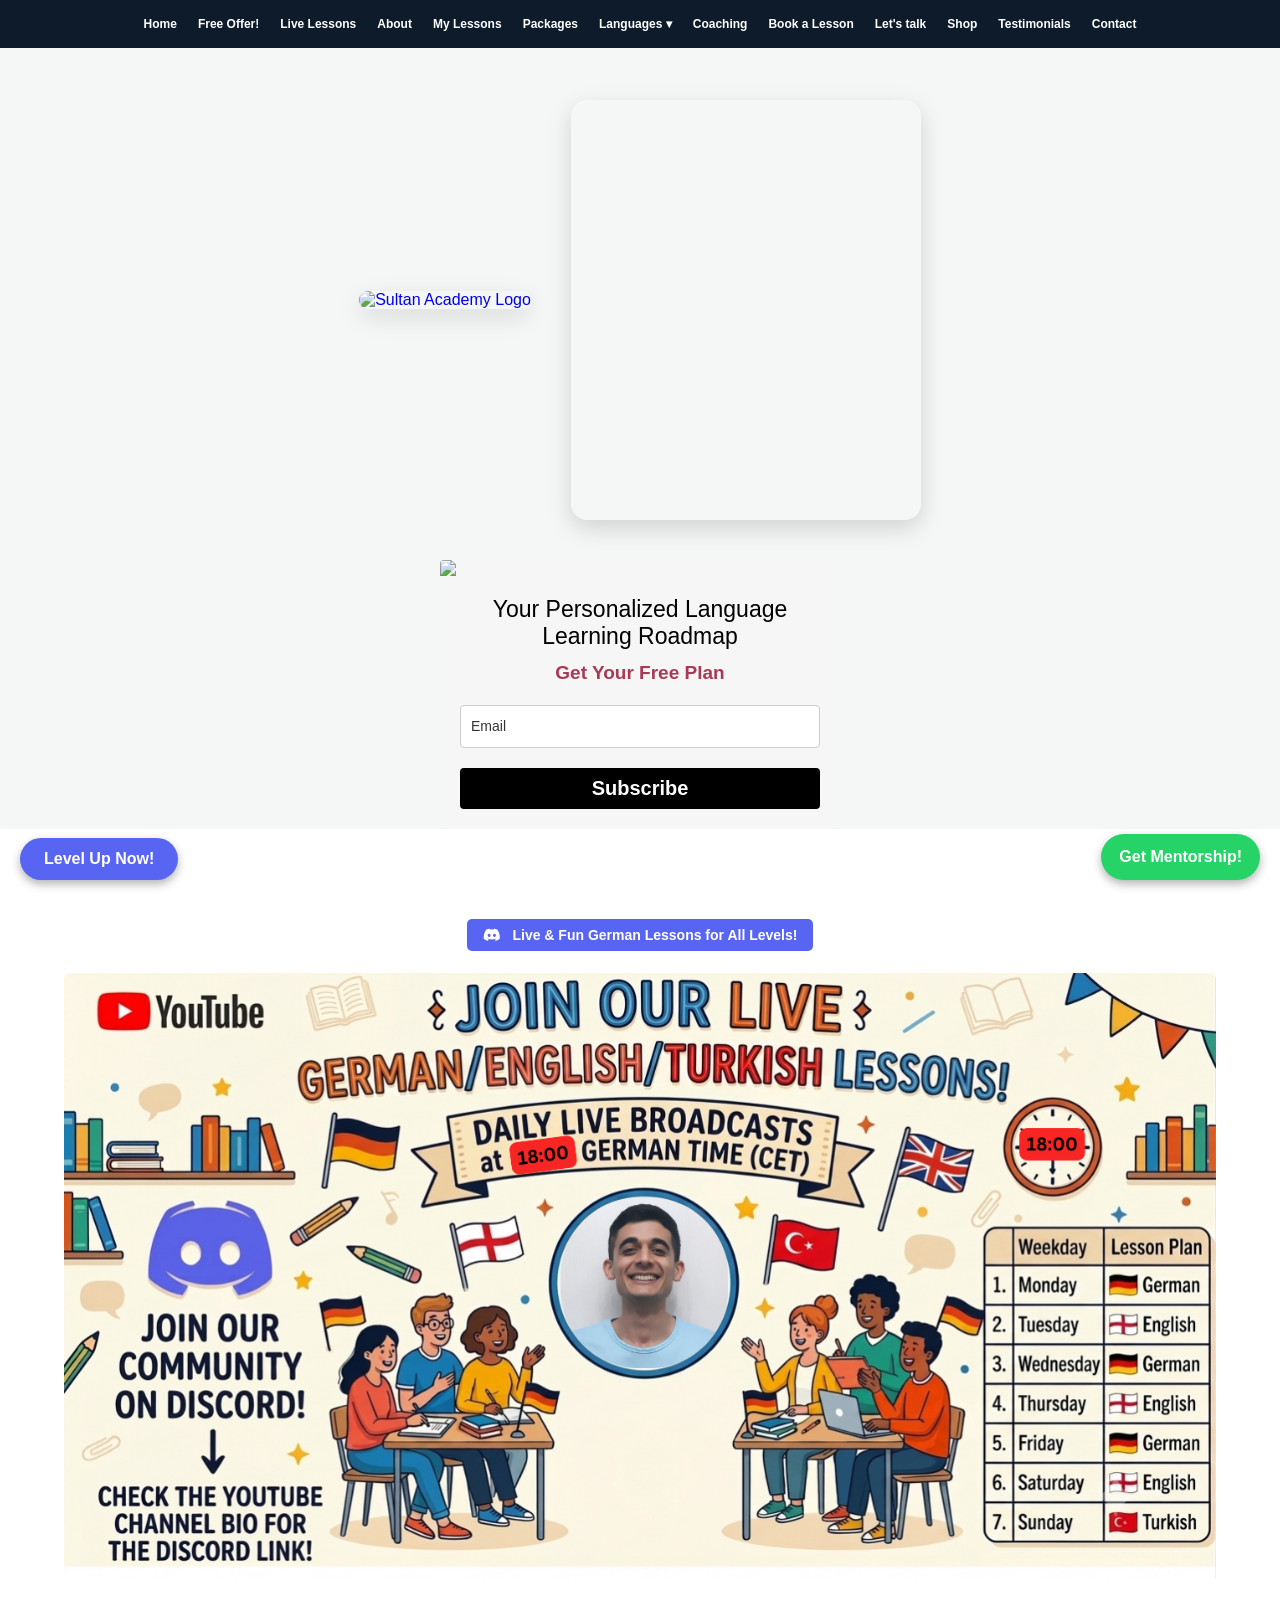
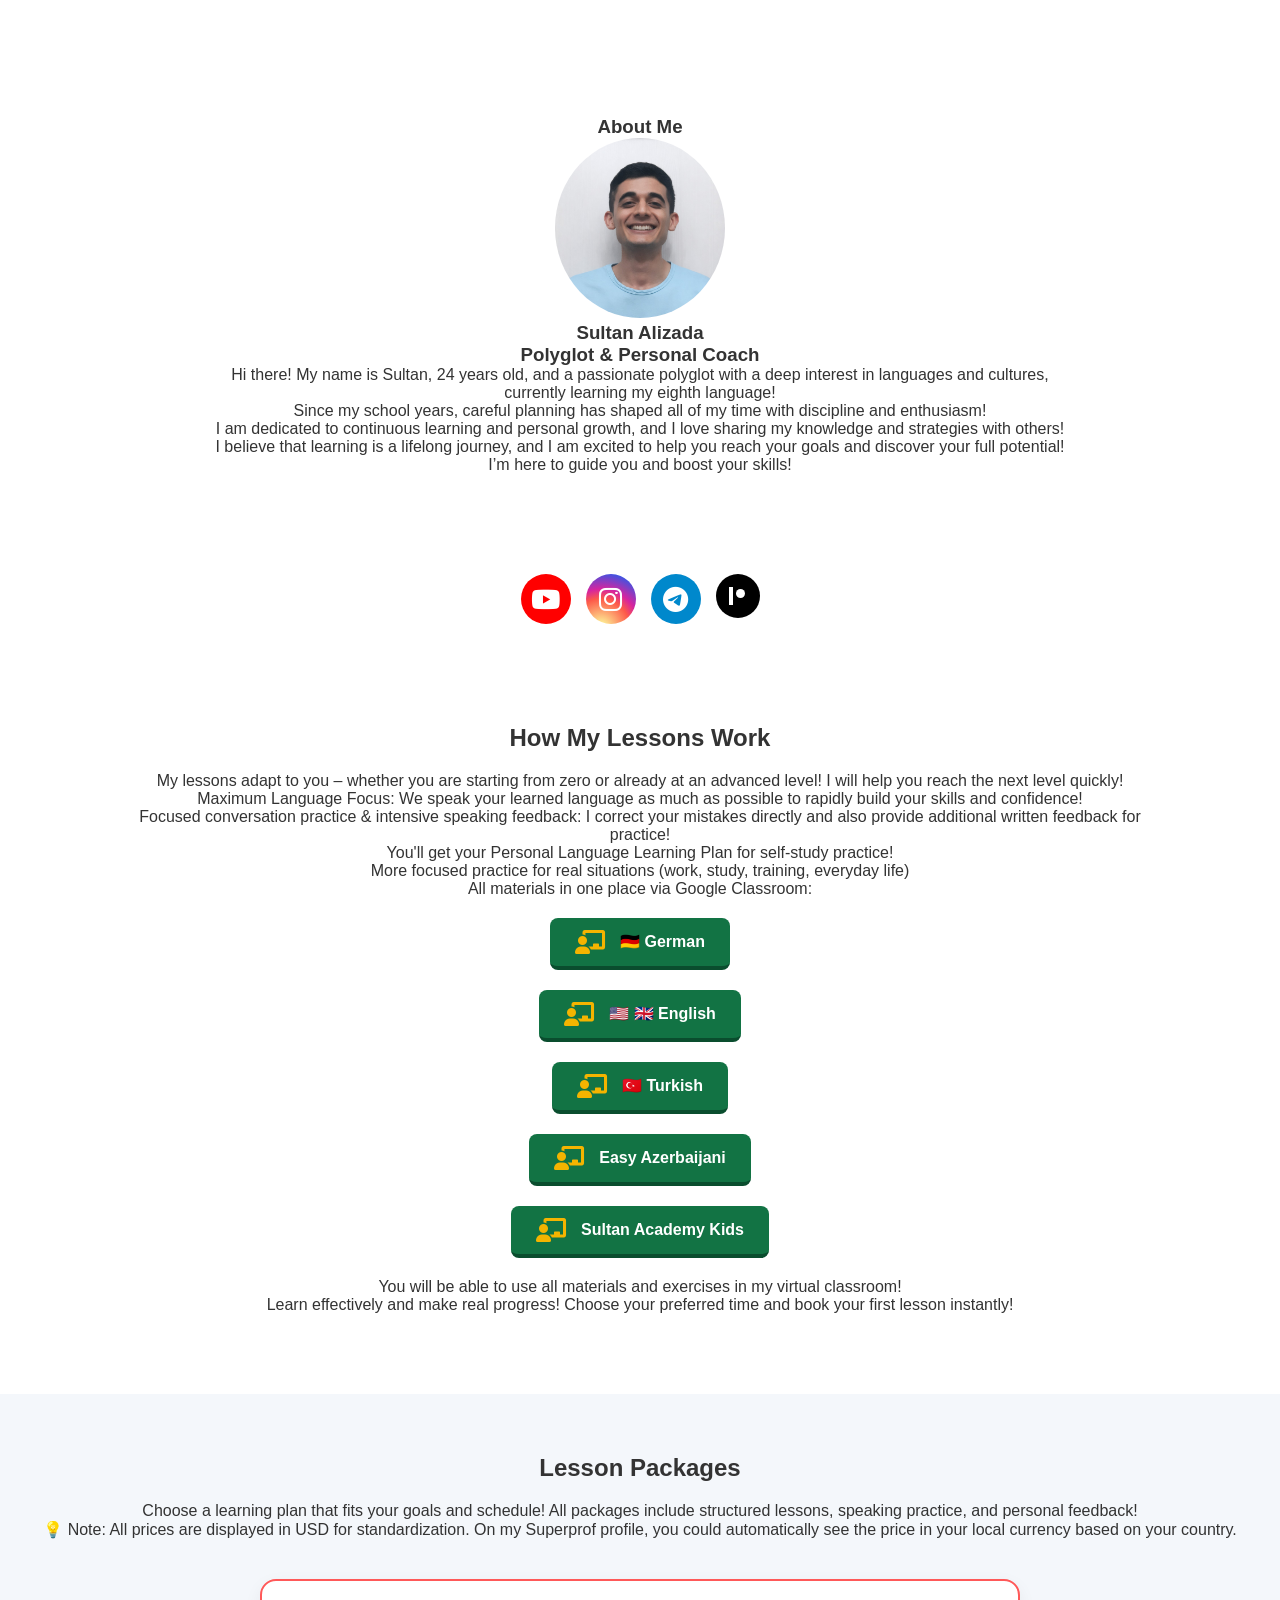
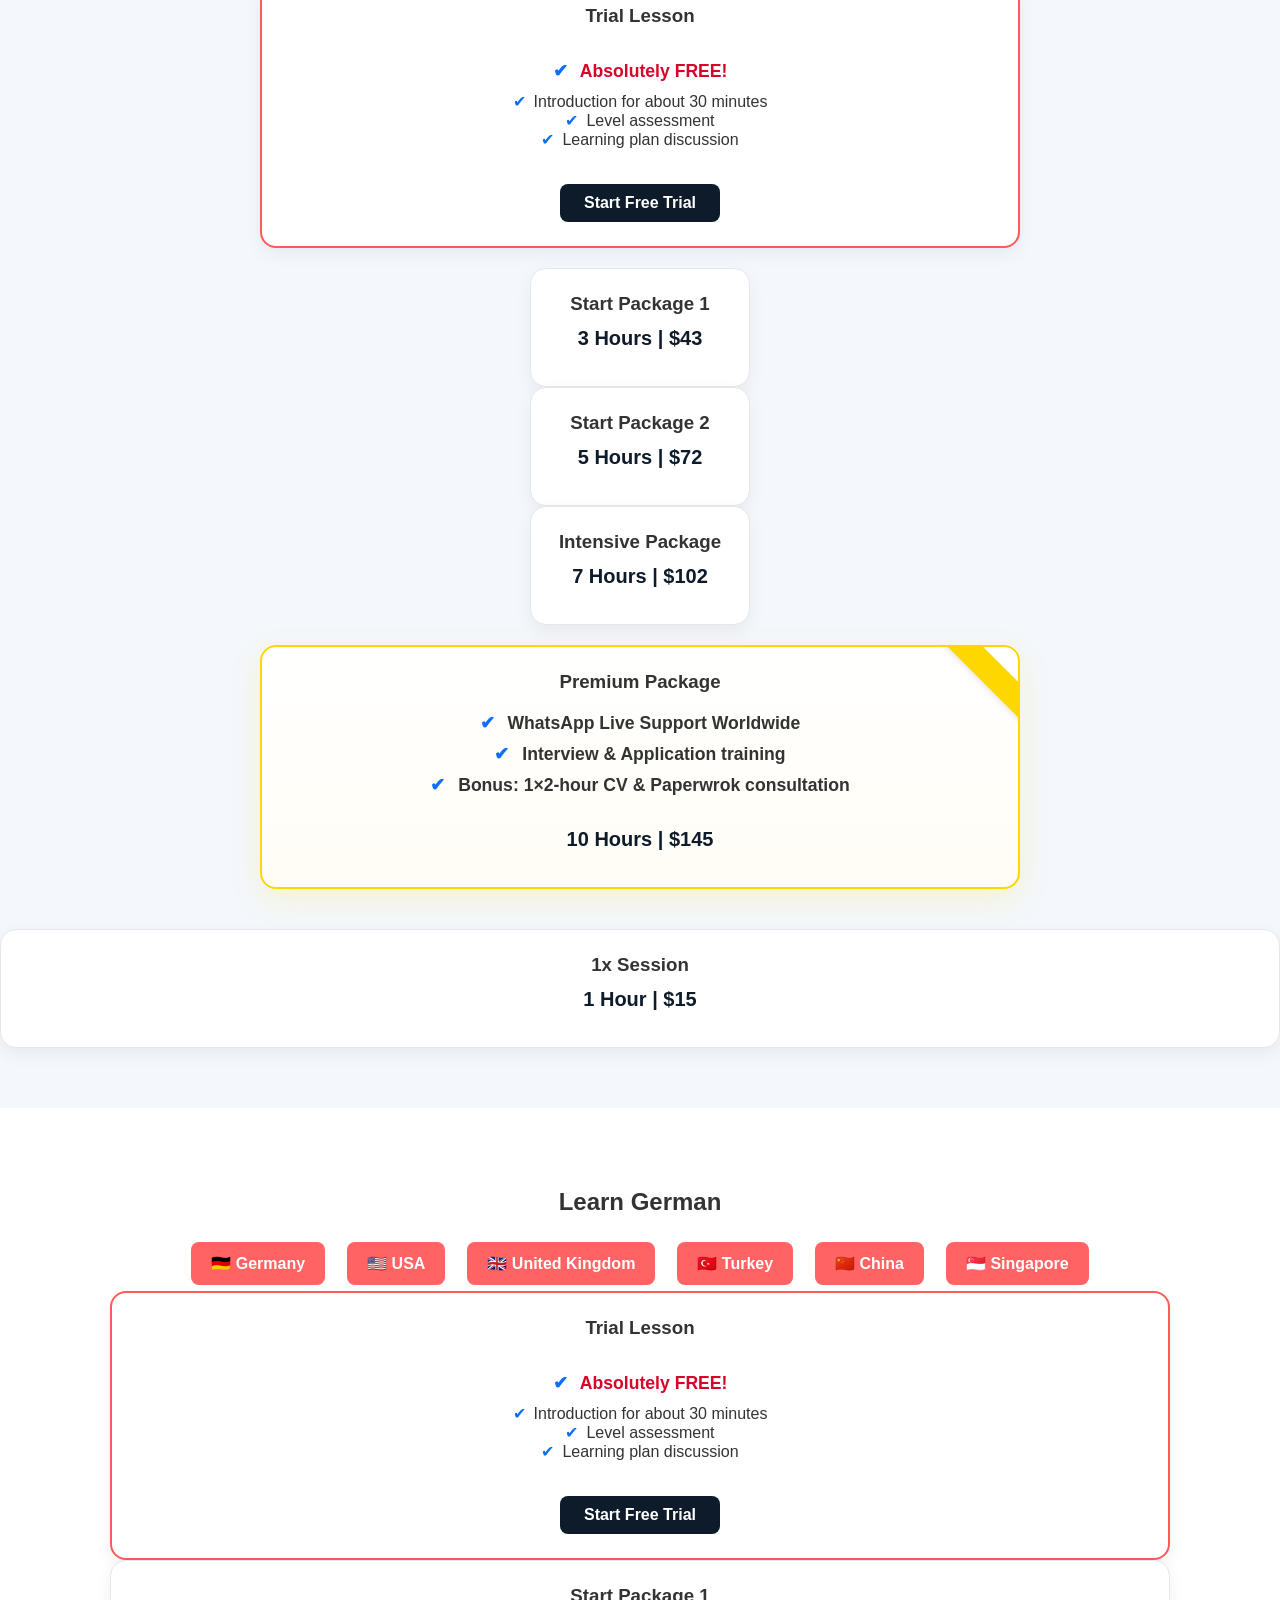
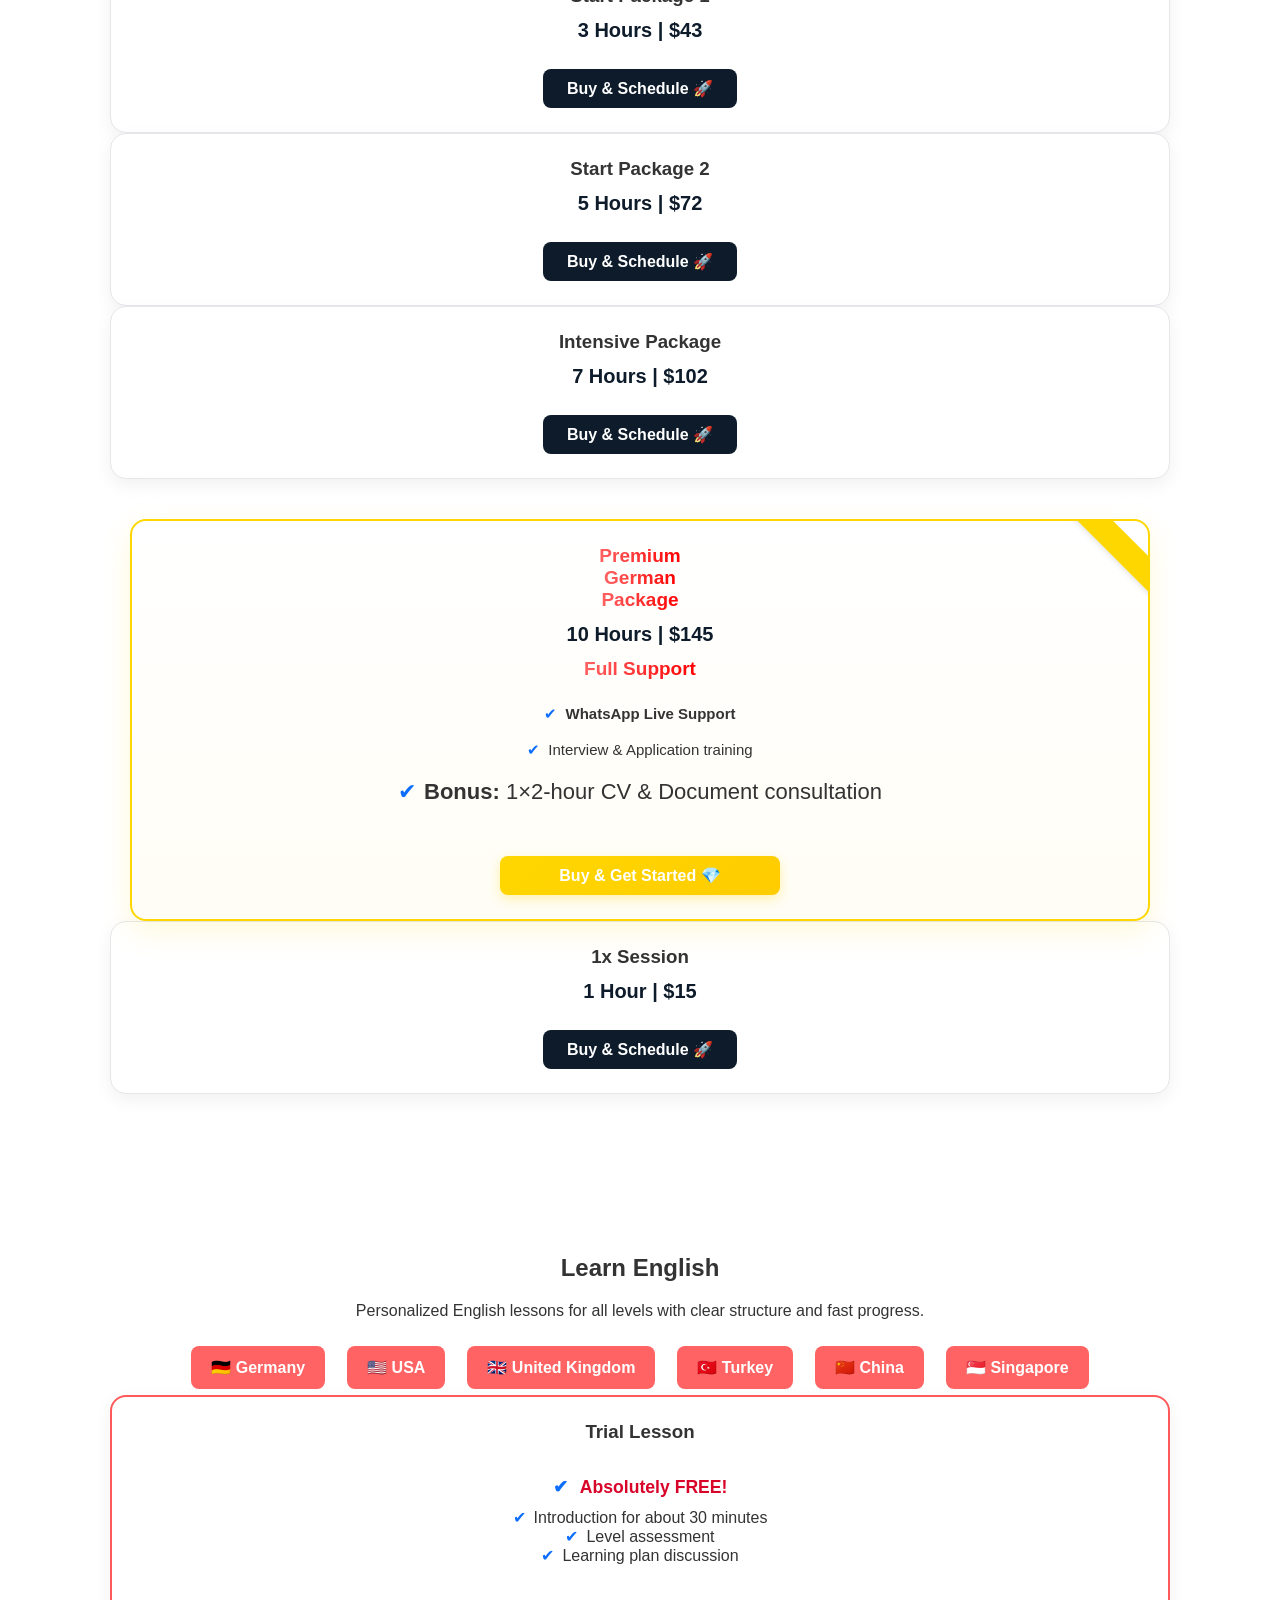
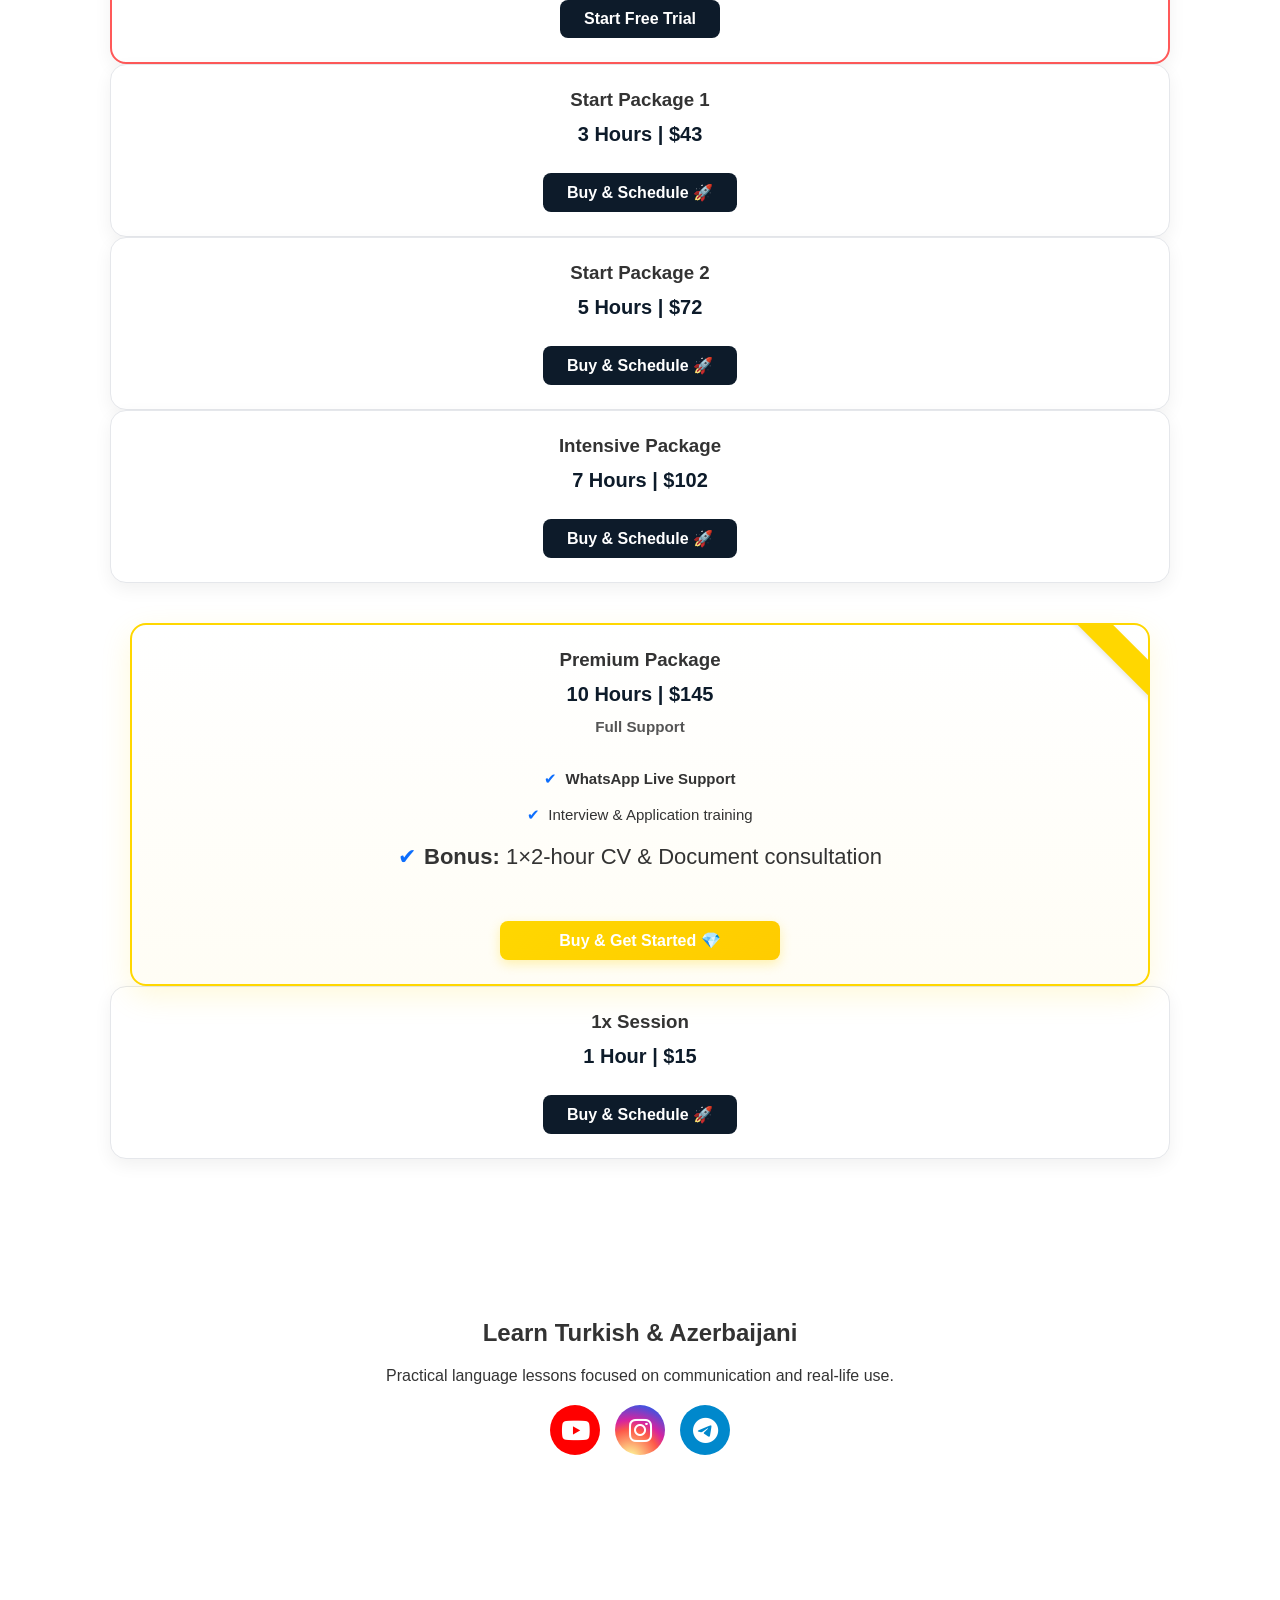
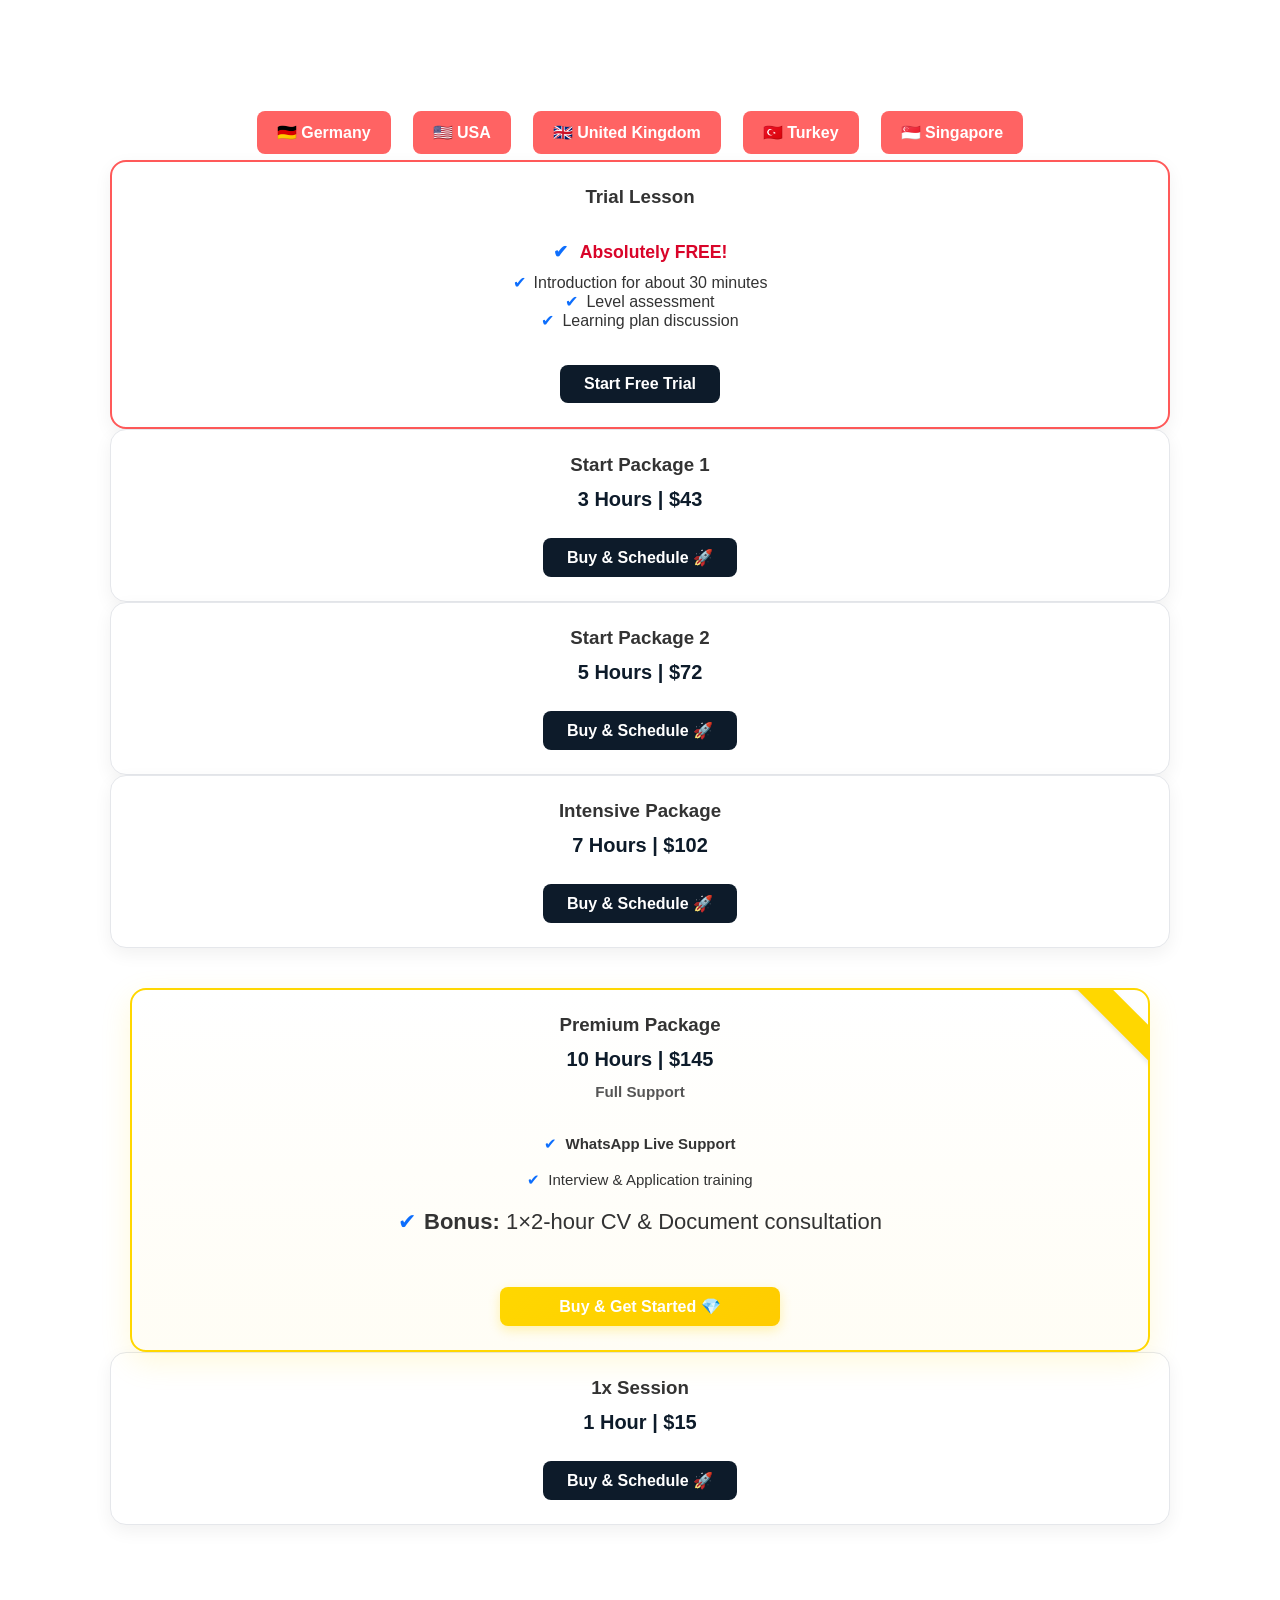
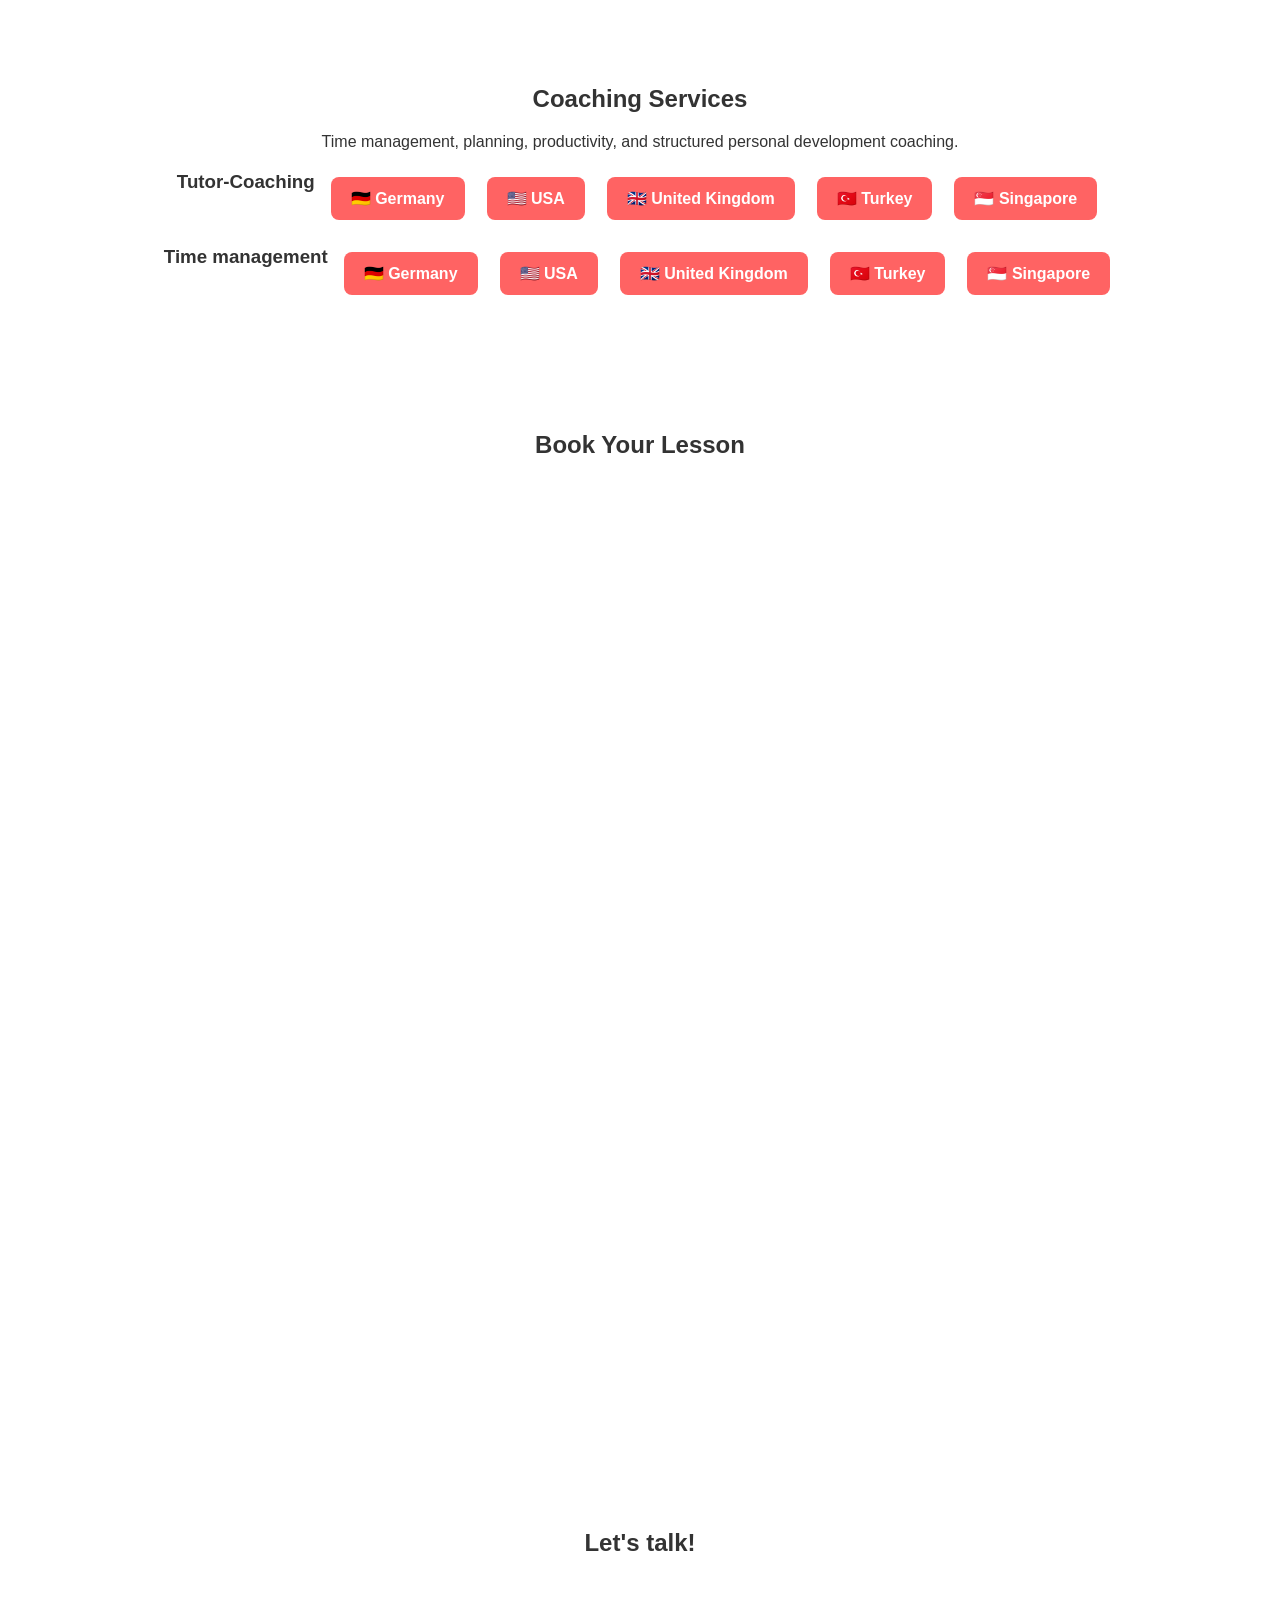
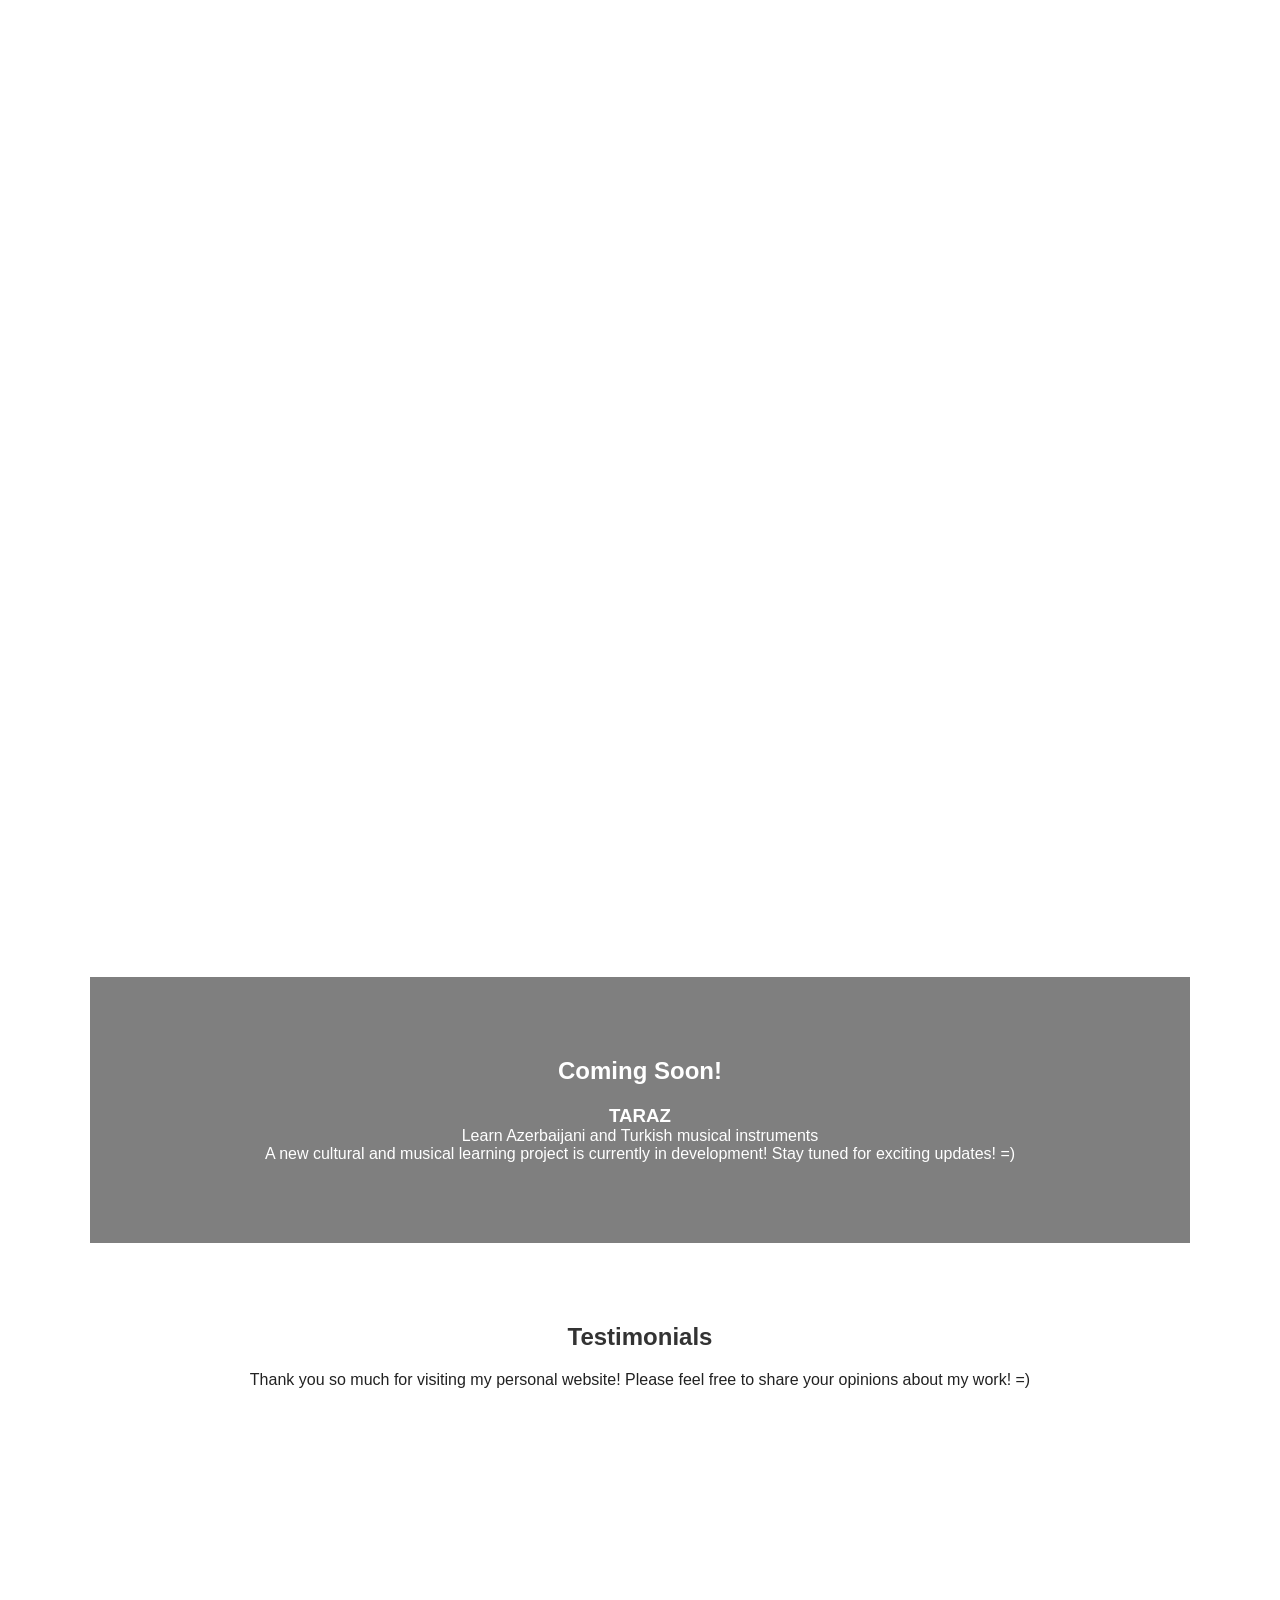
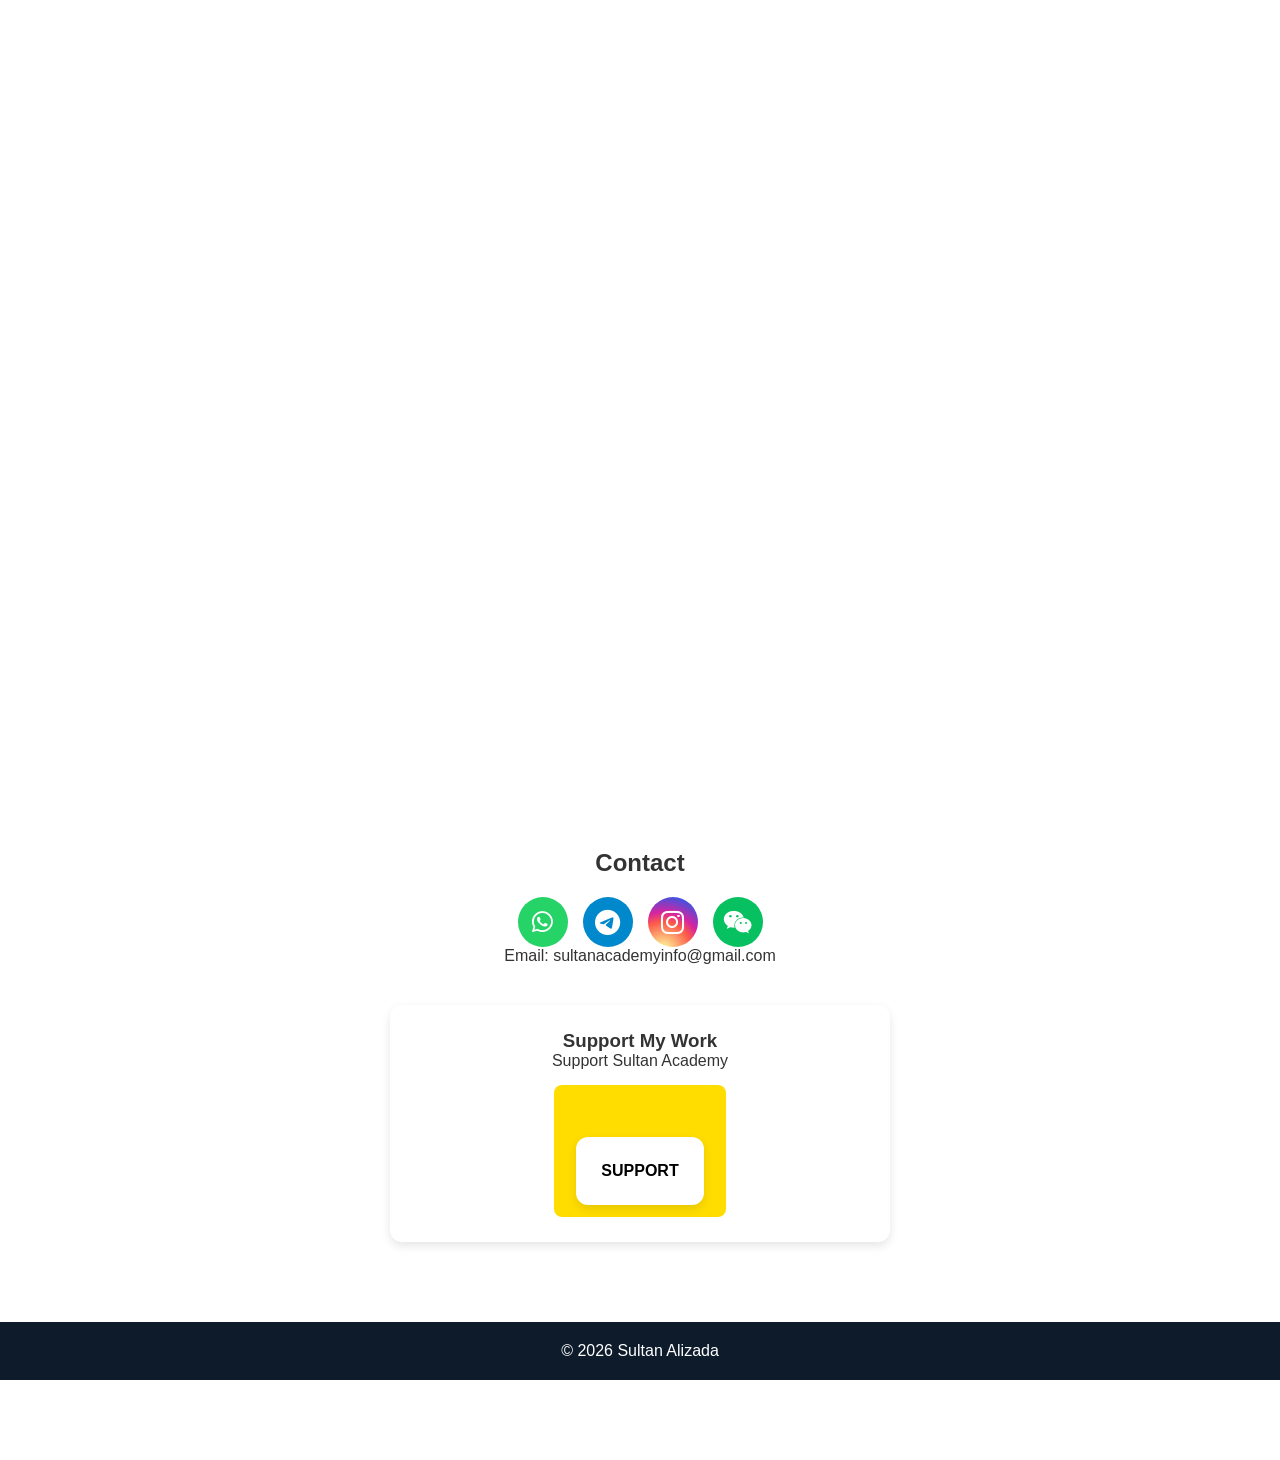
==== commit b7a07833: "Update index.html" ====
--- a/index.html
+++ b/index.html
@@ -1559,29 +1559,22 @@
 
   
 
-<!-- PAUZADADIR: "Support My Work" HİSSƏSİ
-
-  
-
 <div class="coffee-container">
 
 <h3>Support My Work</h3>
 
 <p>
-If you find my lessons helpful, you can support my work here! Thanks! =)
+Support Sultan Academy
 </p>
 
-<a href="https://buymeacoffee.com/sultanacademy" 
+<a href="https://wise.com/pay/me/sultana1680" 
 class="coffee-button" 
 target="_blank">
 
 <div class="coffee-container">
-  Buy Me a Coffee ☕
+  SUPPORT
 </div>
 
-
-  
--->
 
 
 
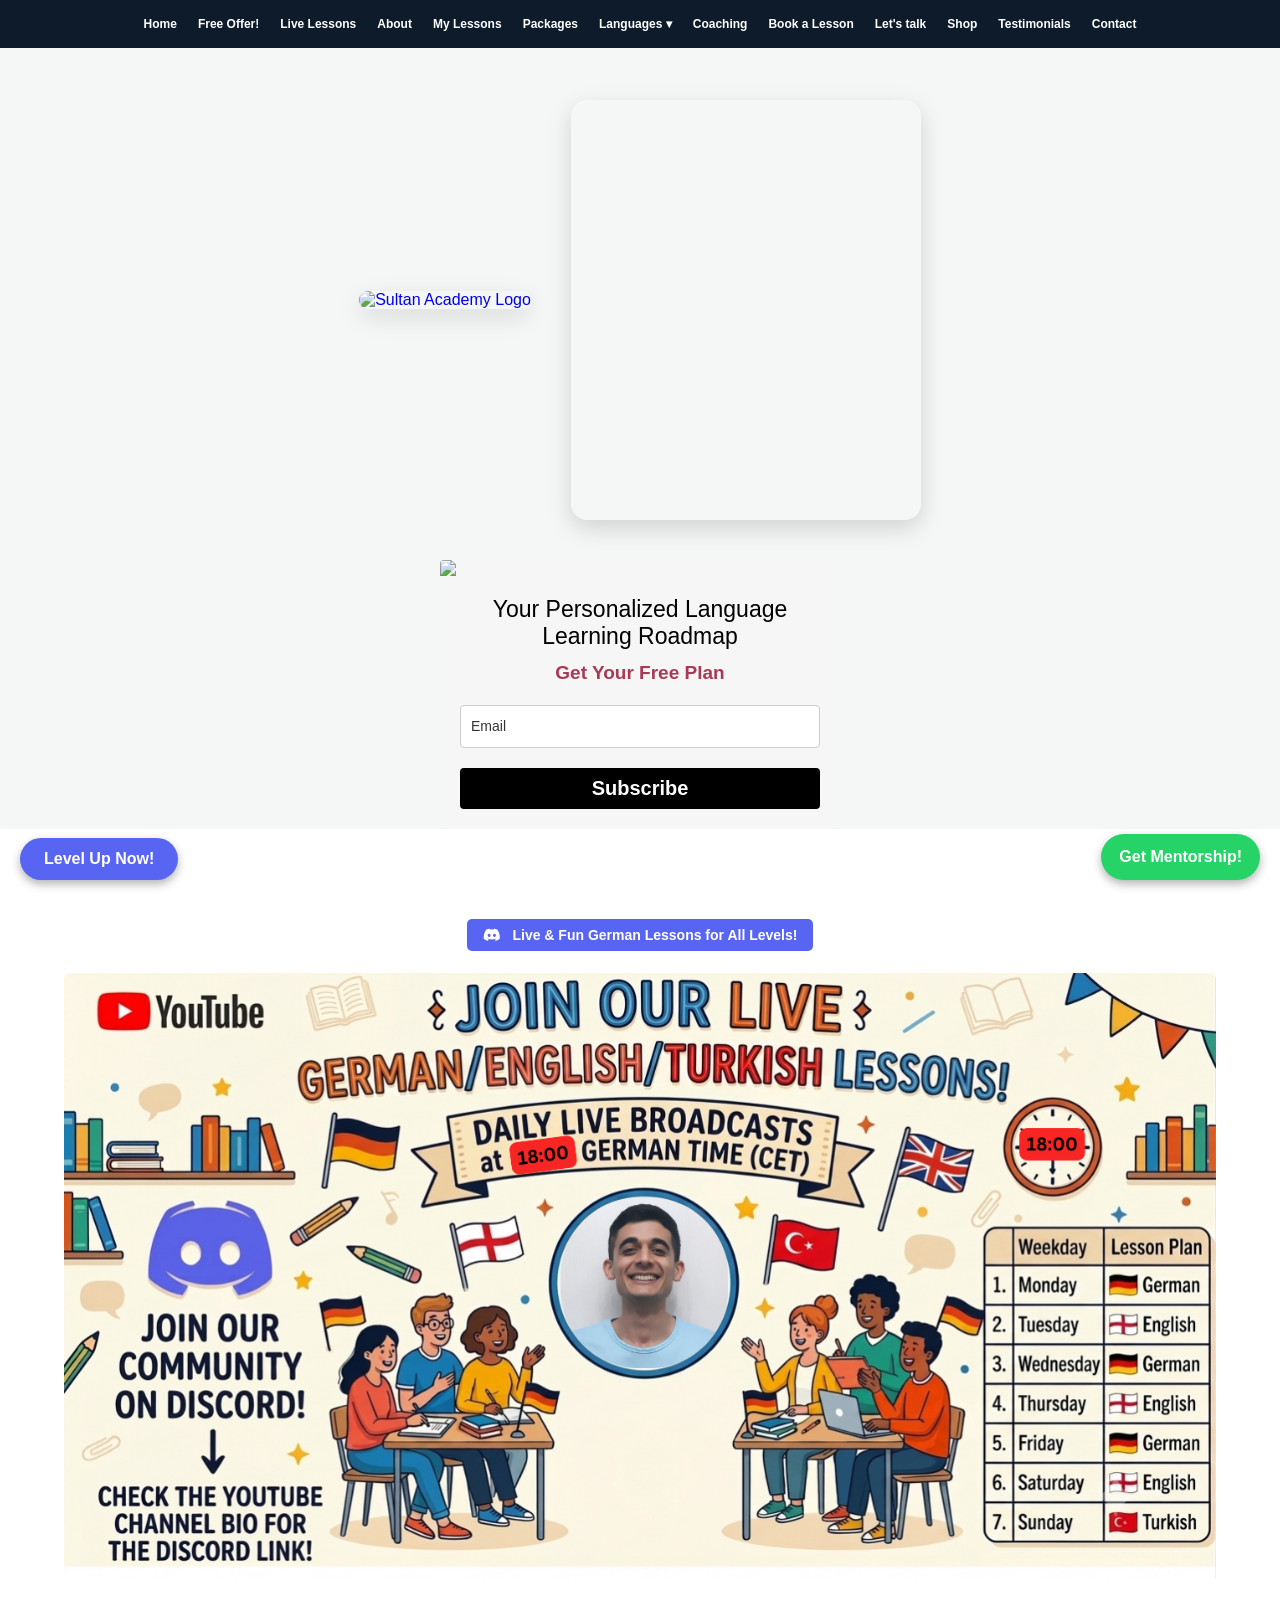
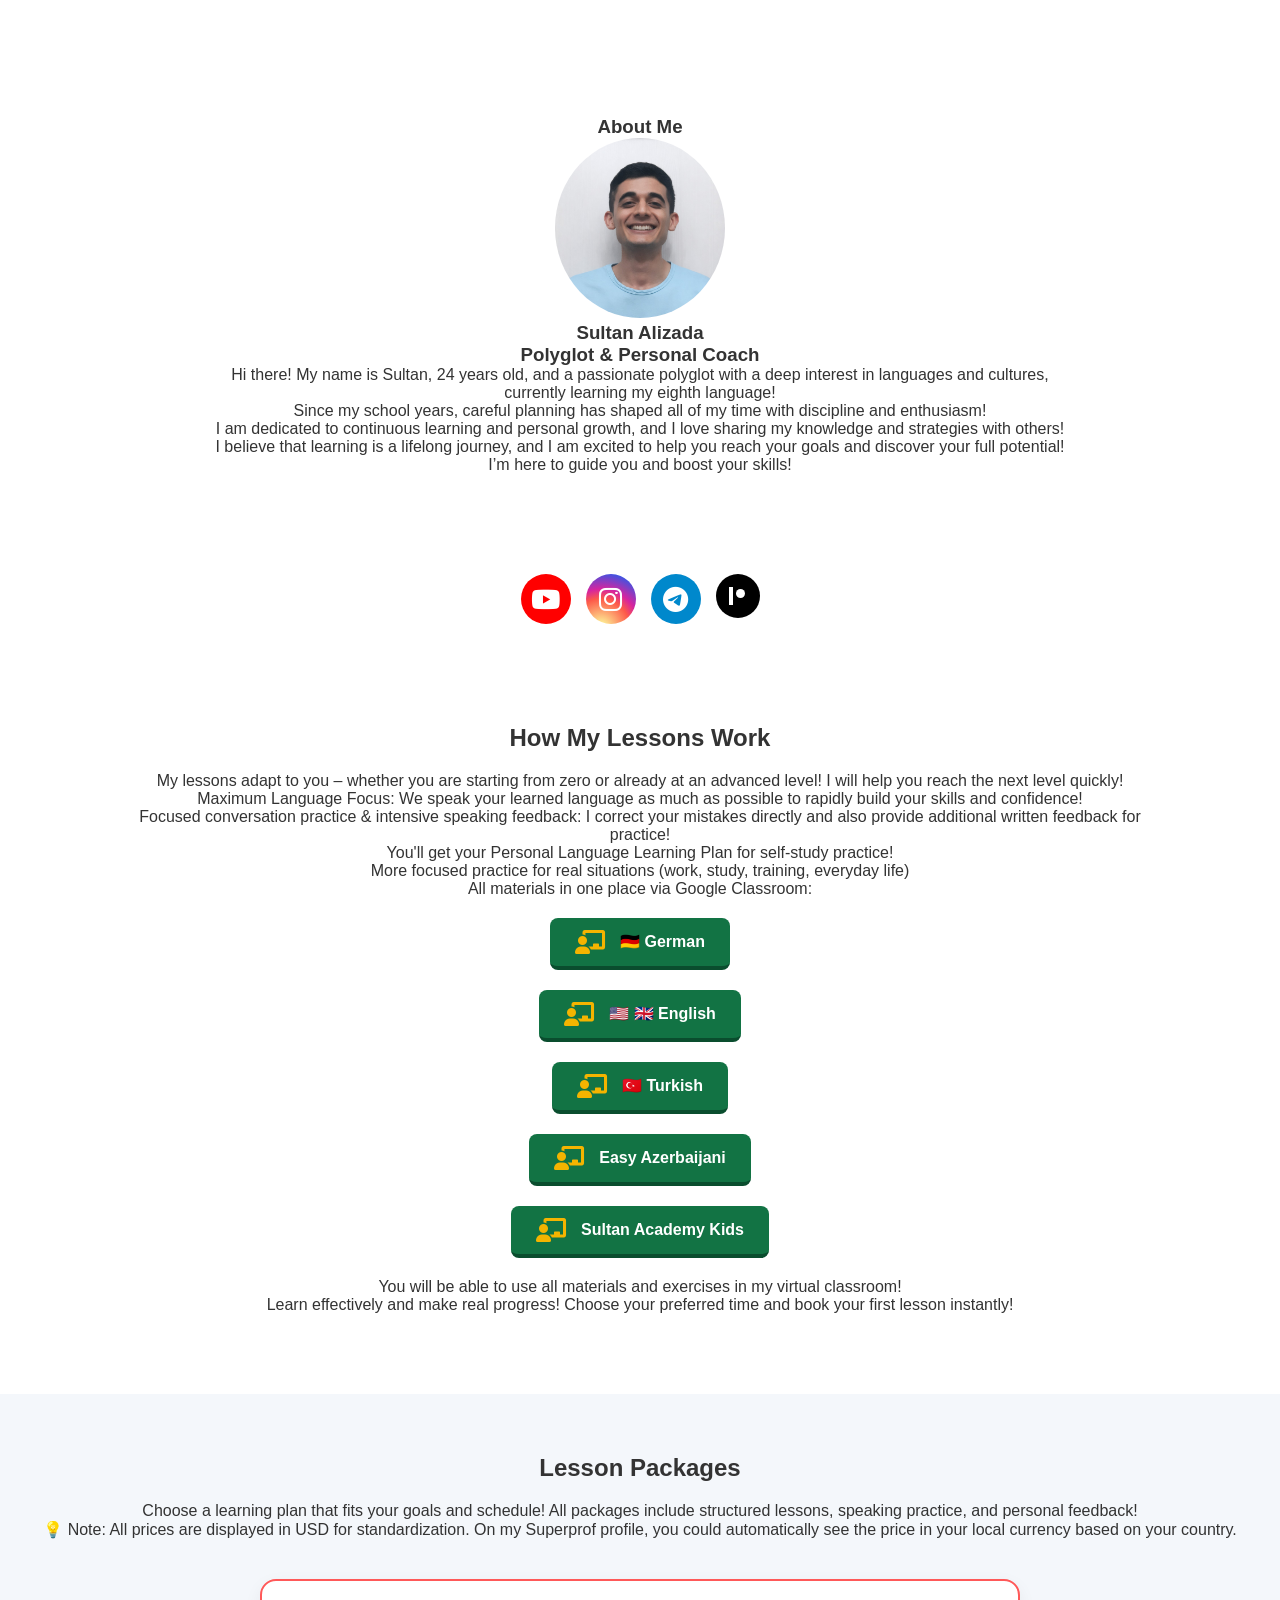
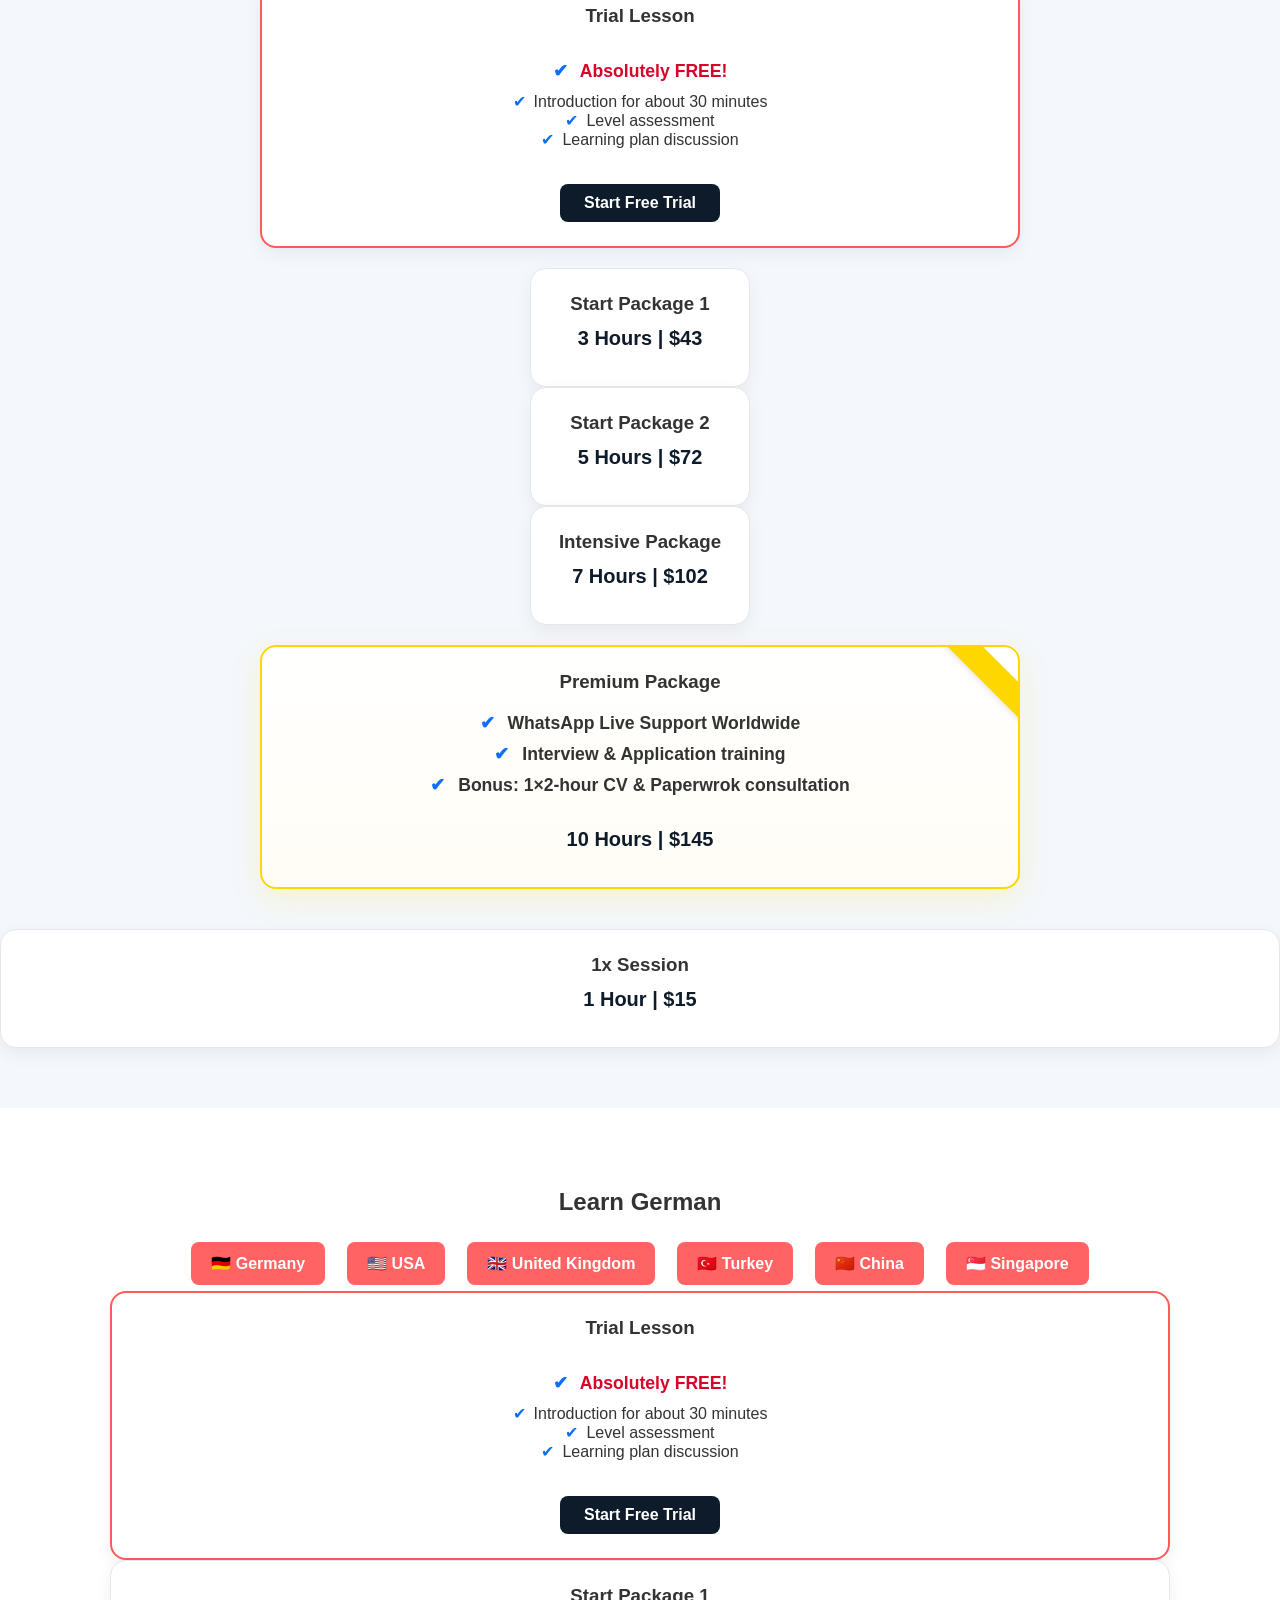
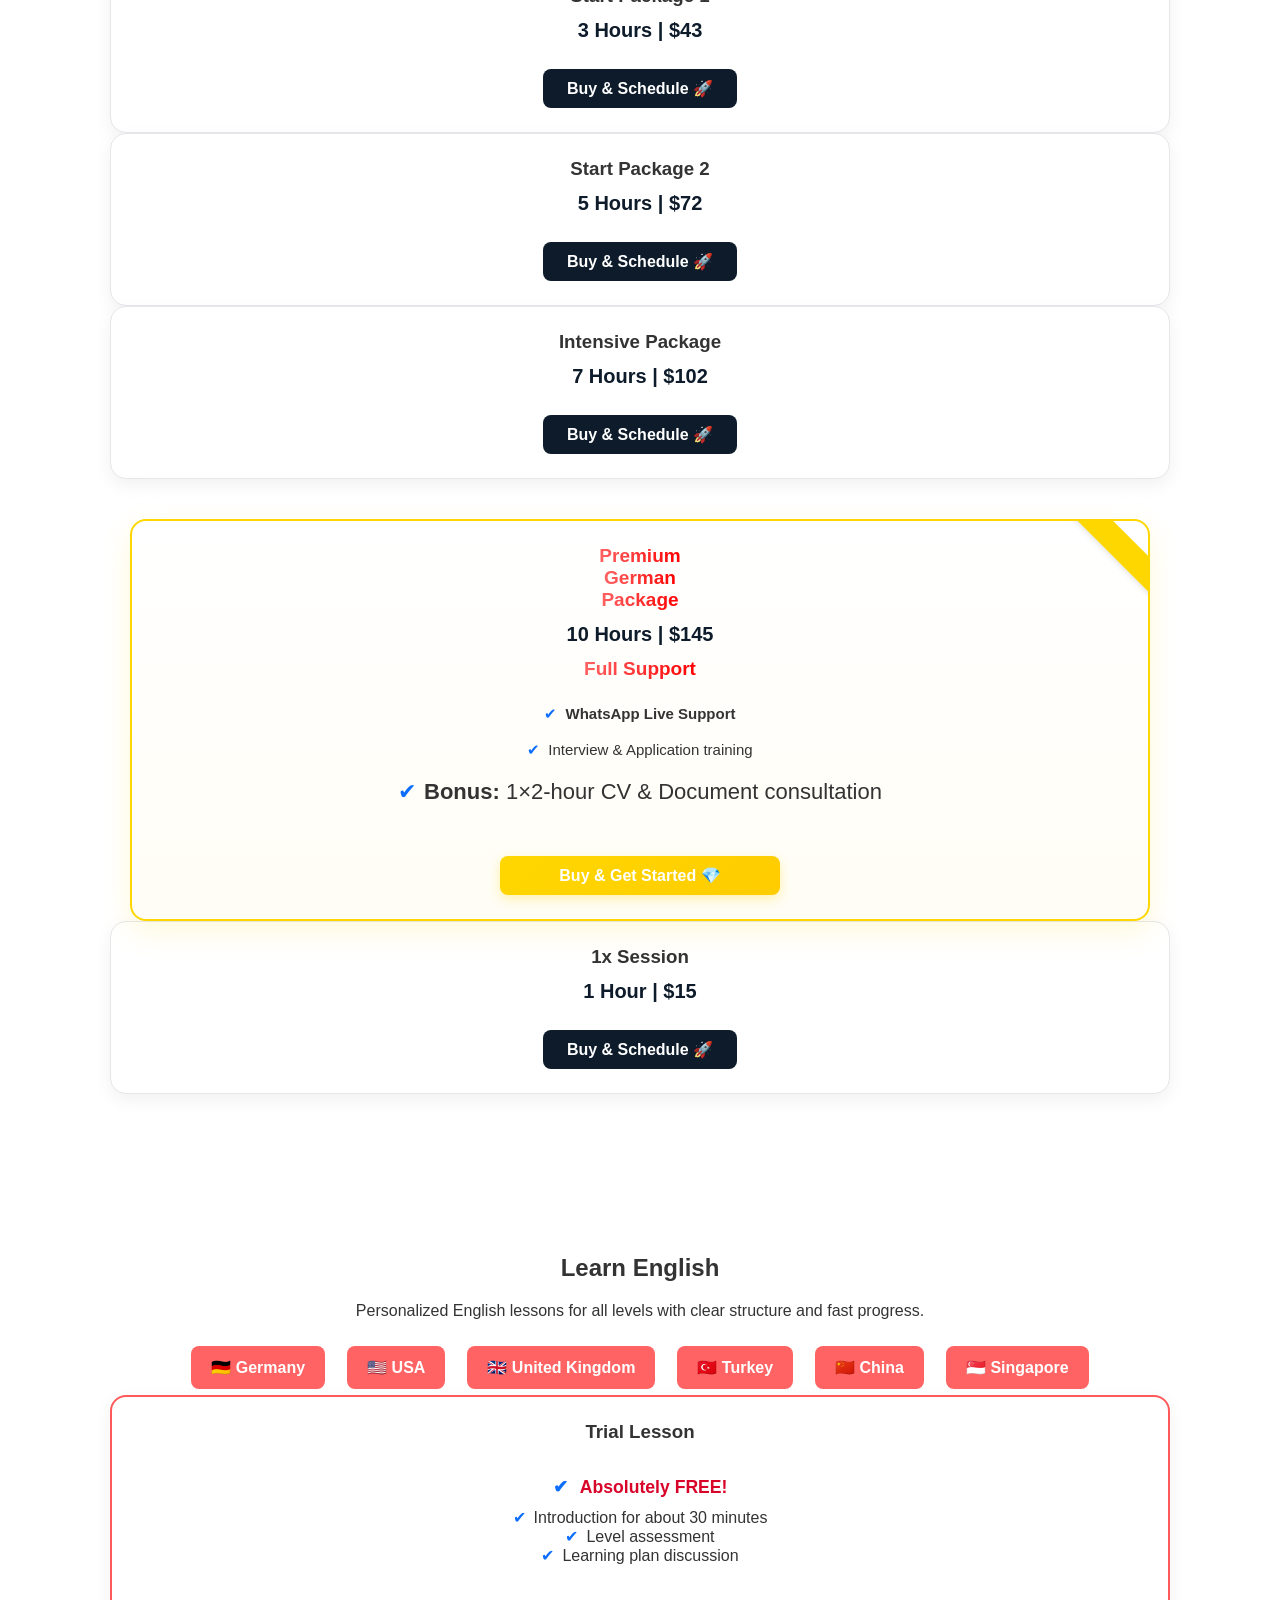
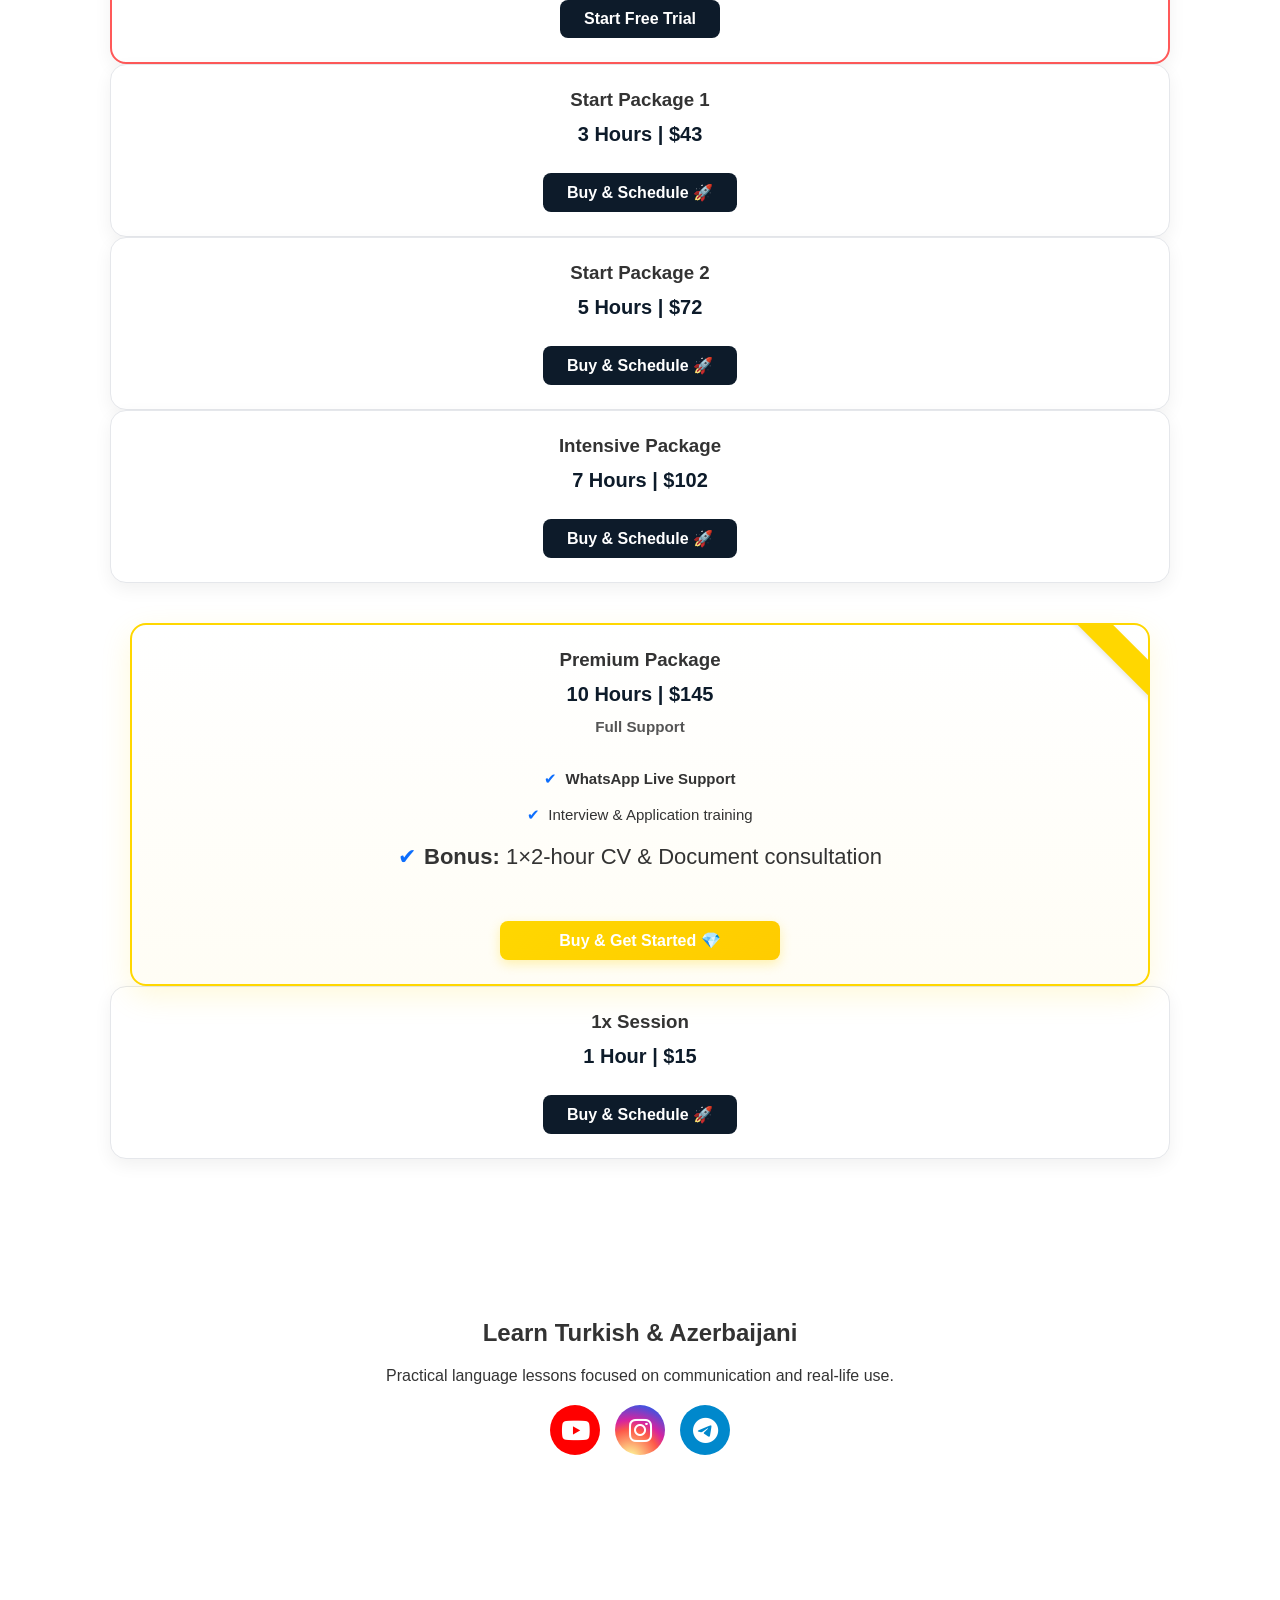
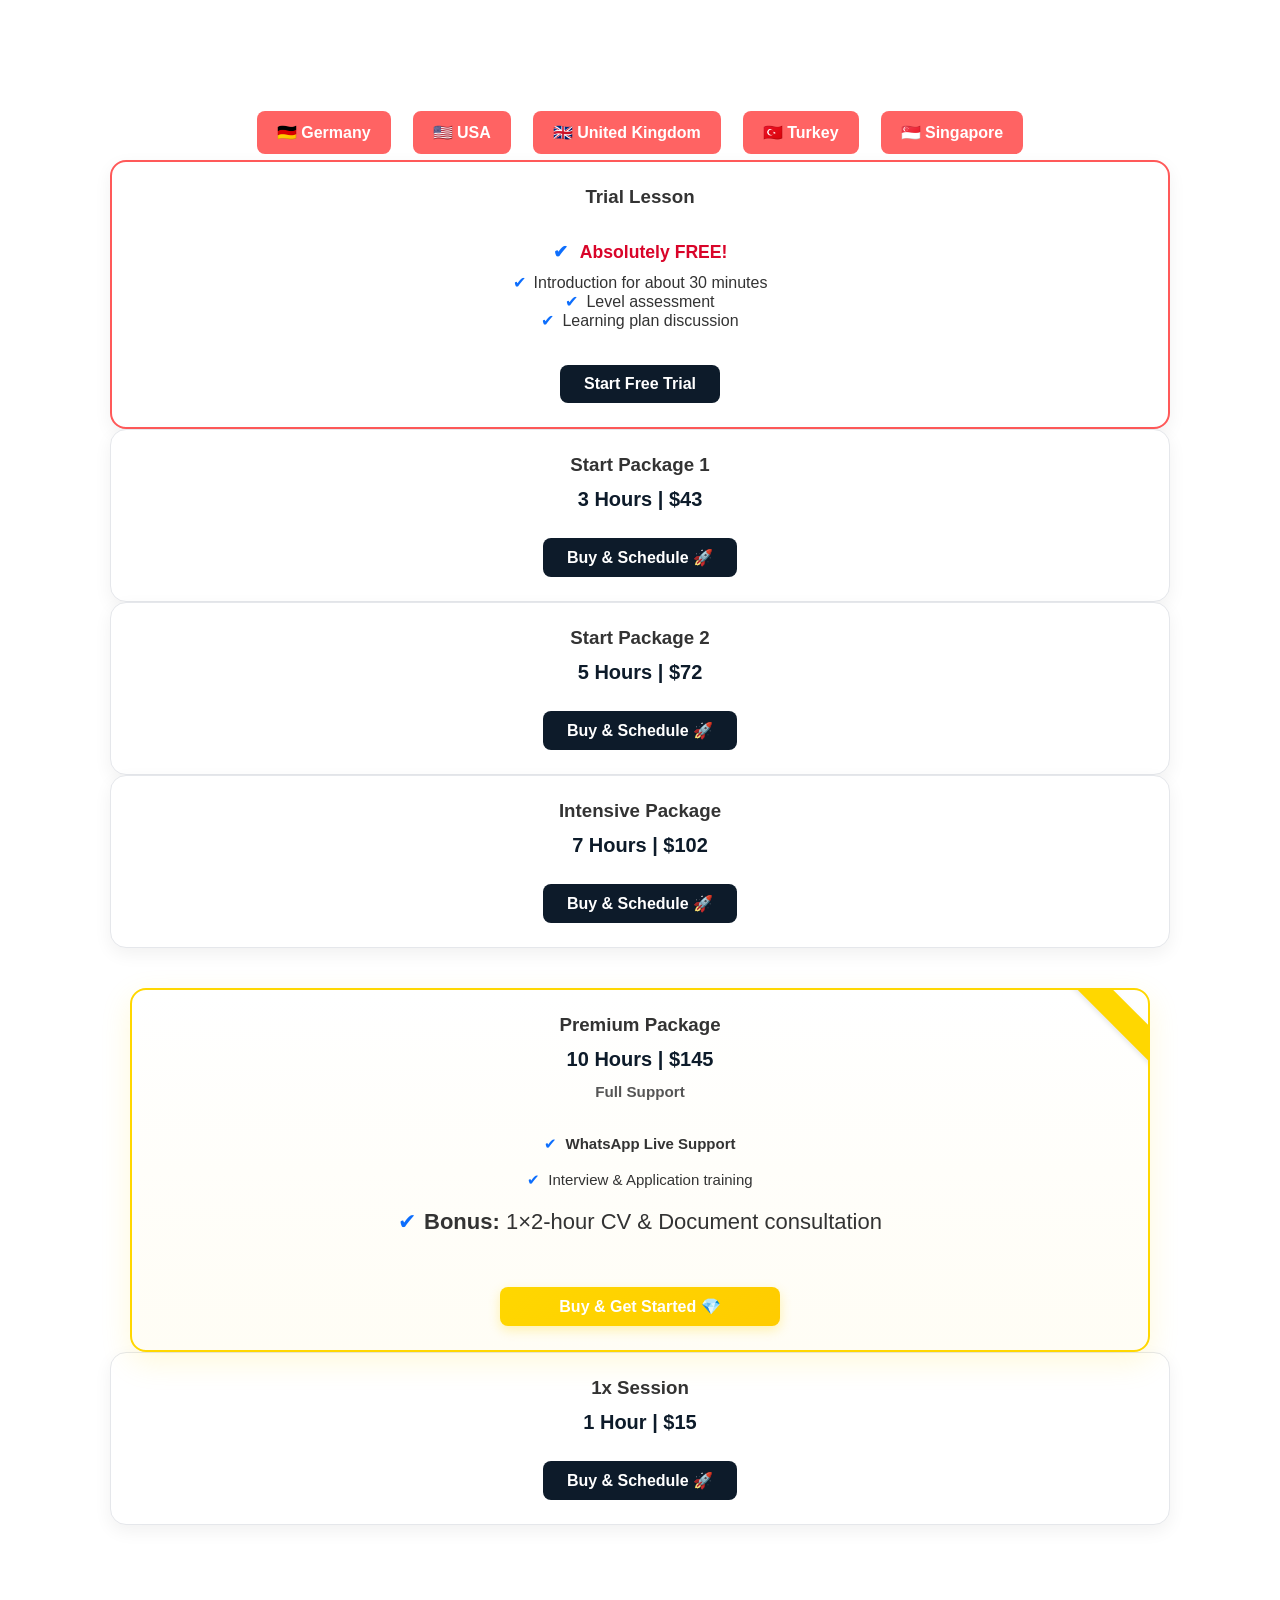
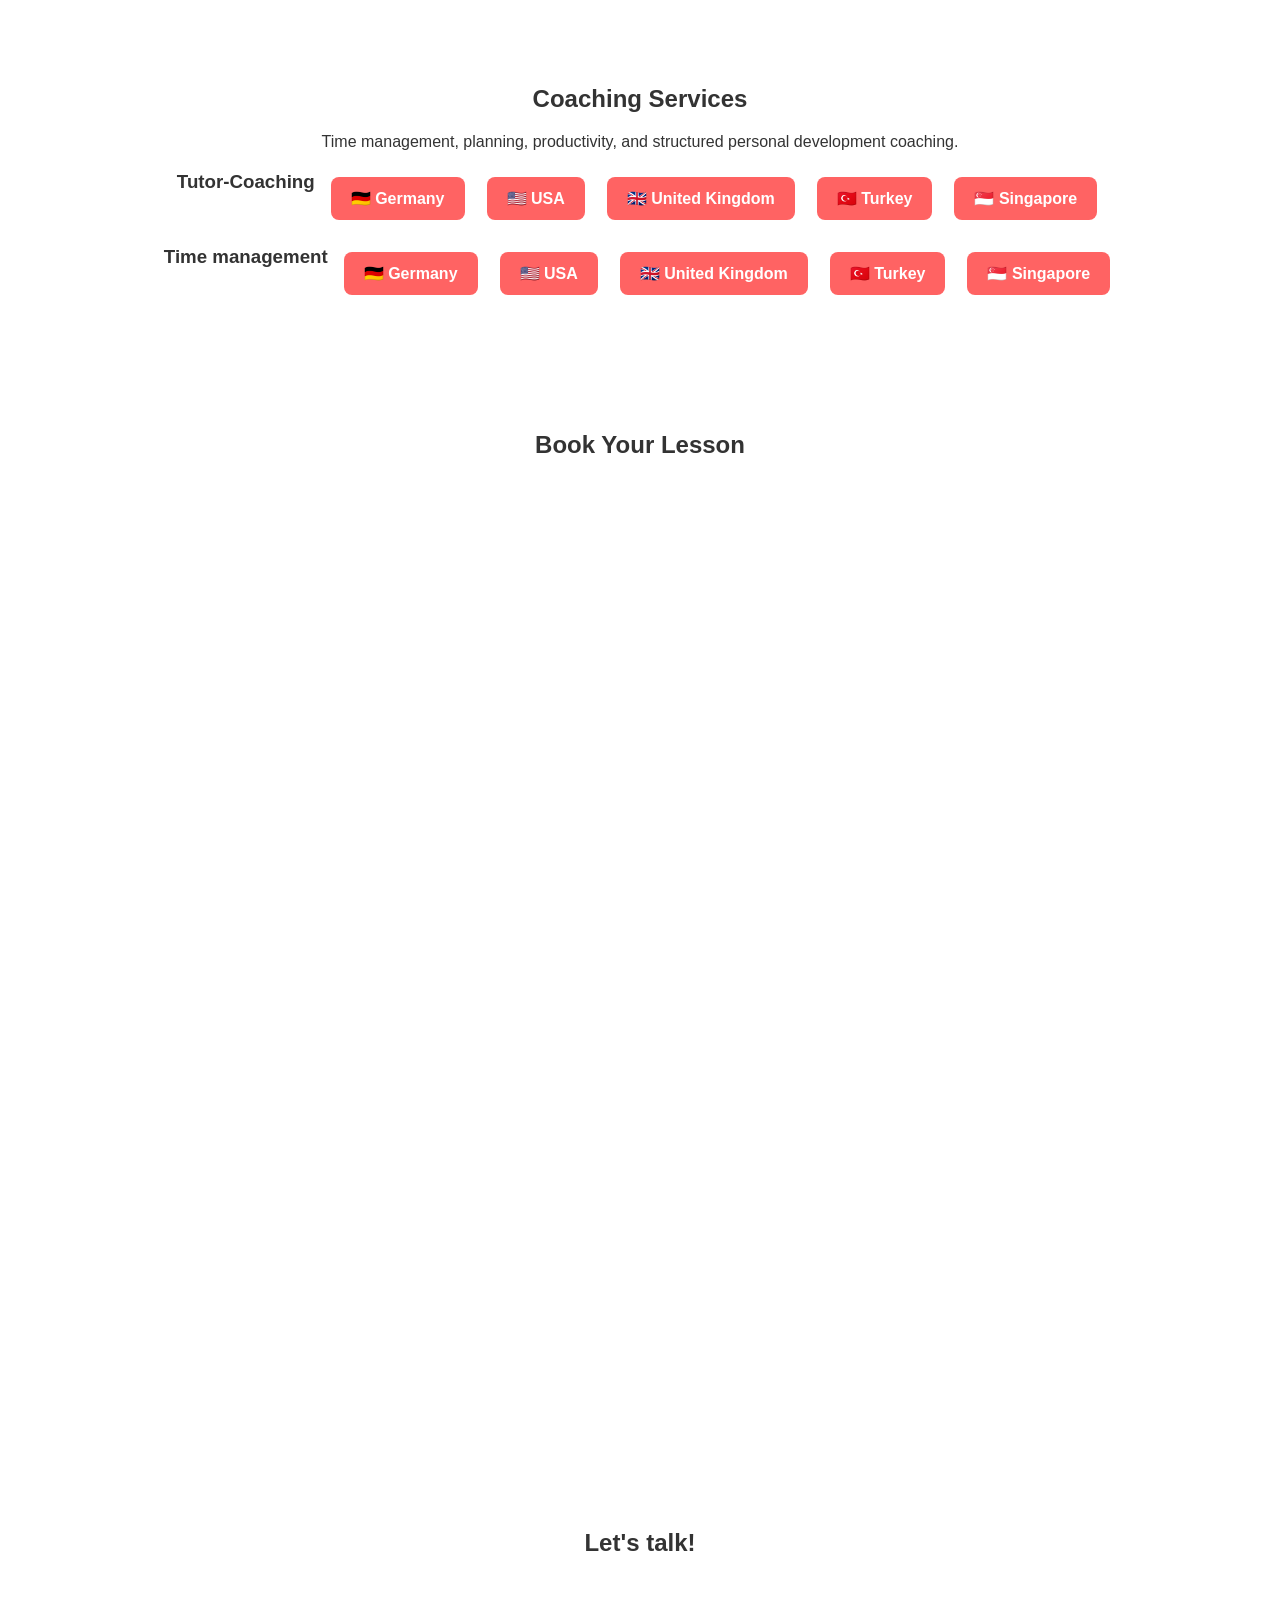
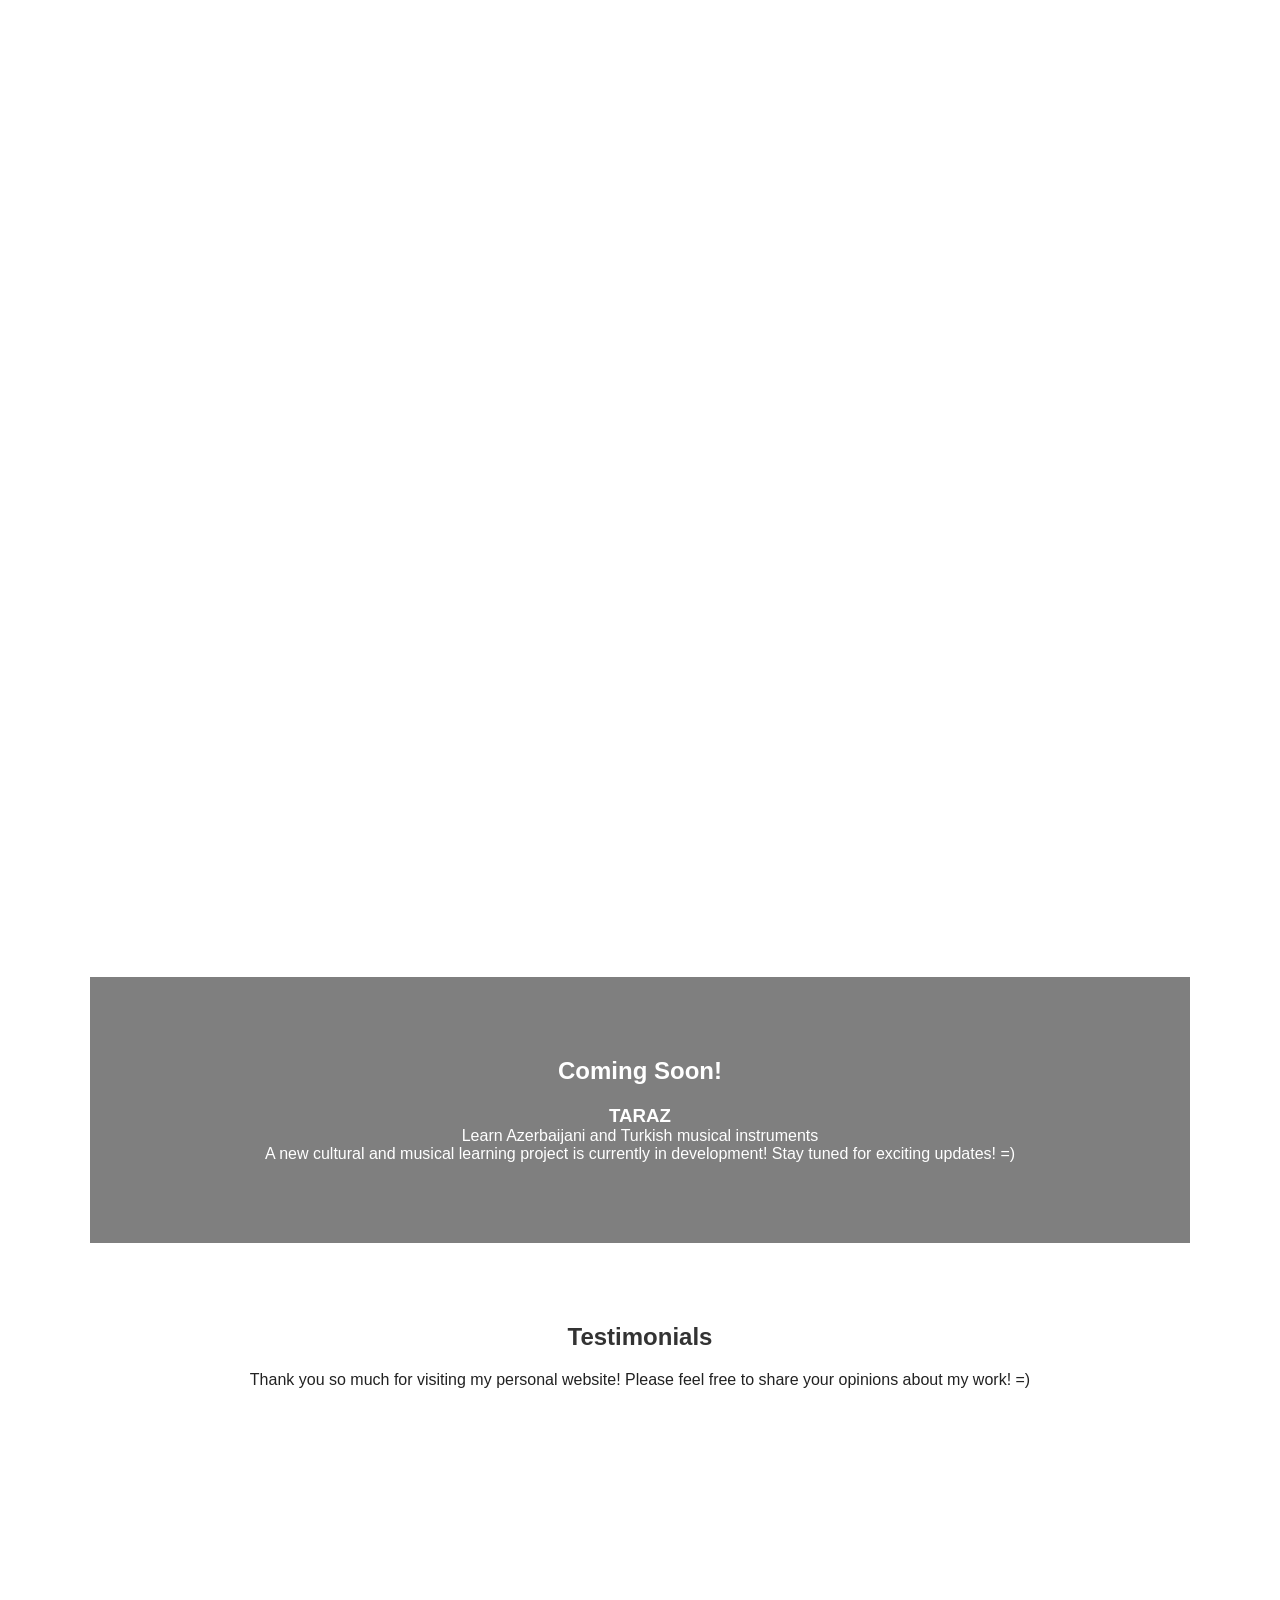
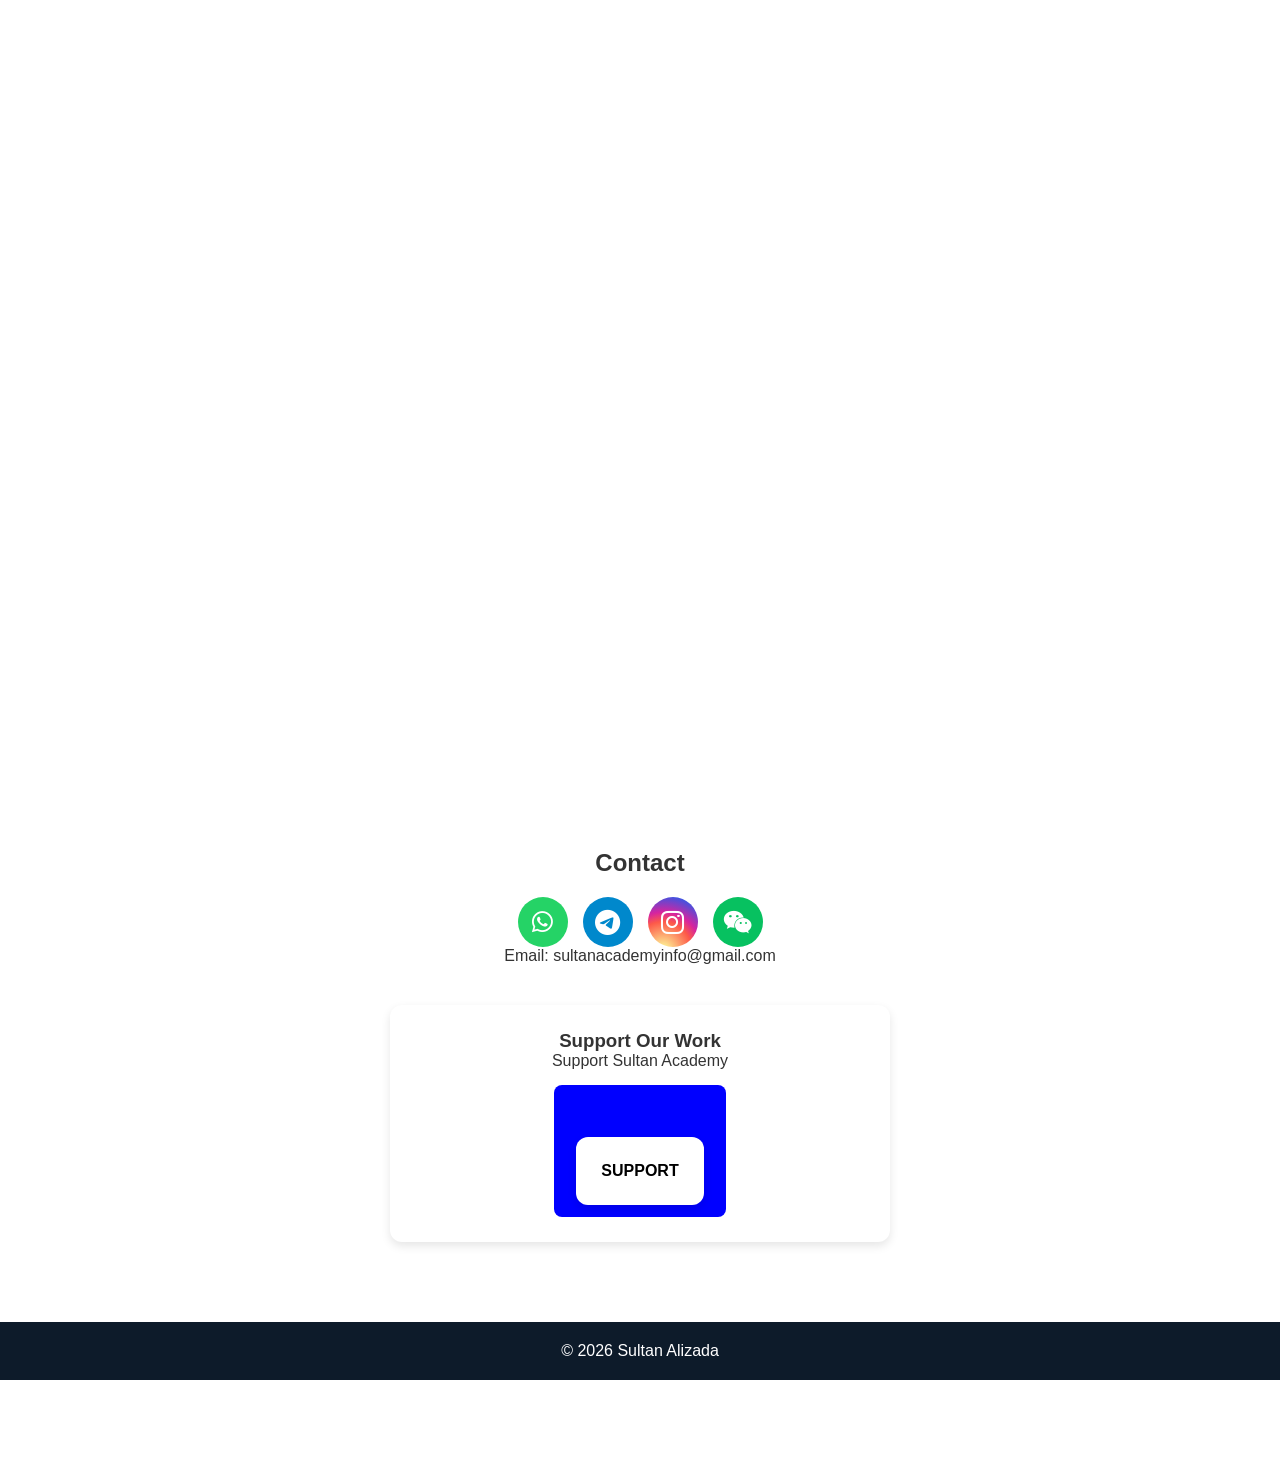
==== commit 1aa1b39e: "Update index.html" ====
--- a/index.html
+++ b/index.html
@@ -1561,7 +1561,7 @@
 
 <div class="coffee-container">
 
-<h3>Support My Work</h3>
+<h3>Support Our Work</h3>
 
 <p>
 Support Sultan Academy
--- a/personal.css
+++ b/personal.css
@@ -194,7 +194,7 @@
 
 padding: 12px 22px;
 
-background-color: #ffdd00;
+background-color: #0000ff;
 
 color: black;
 
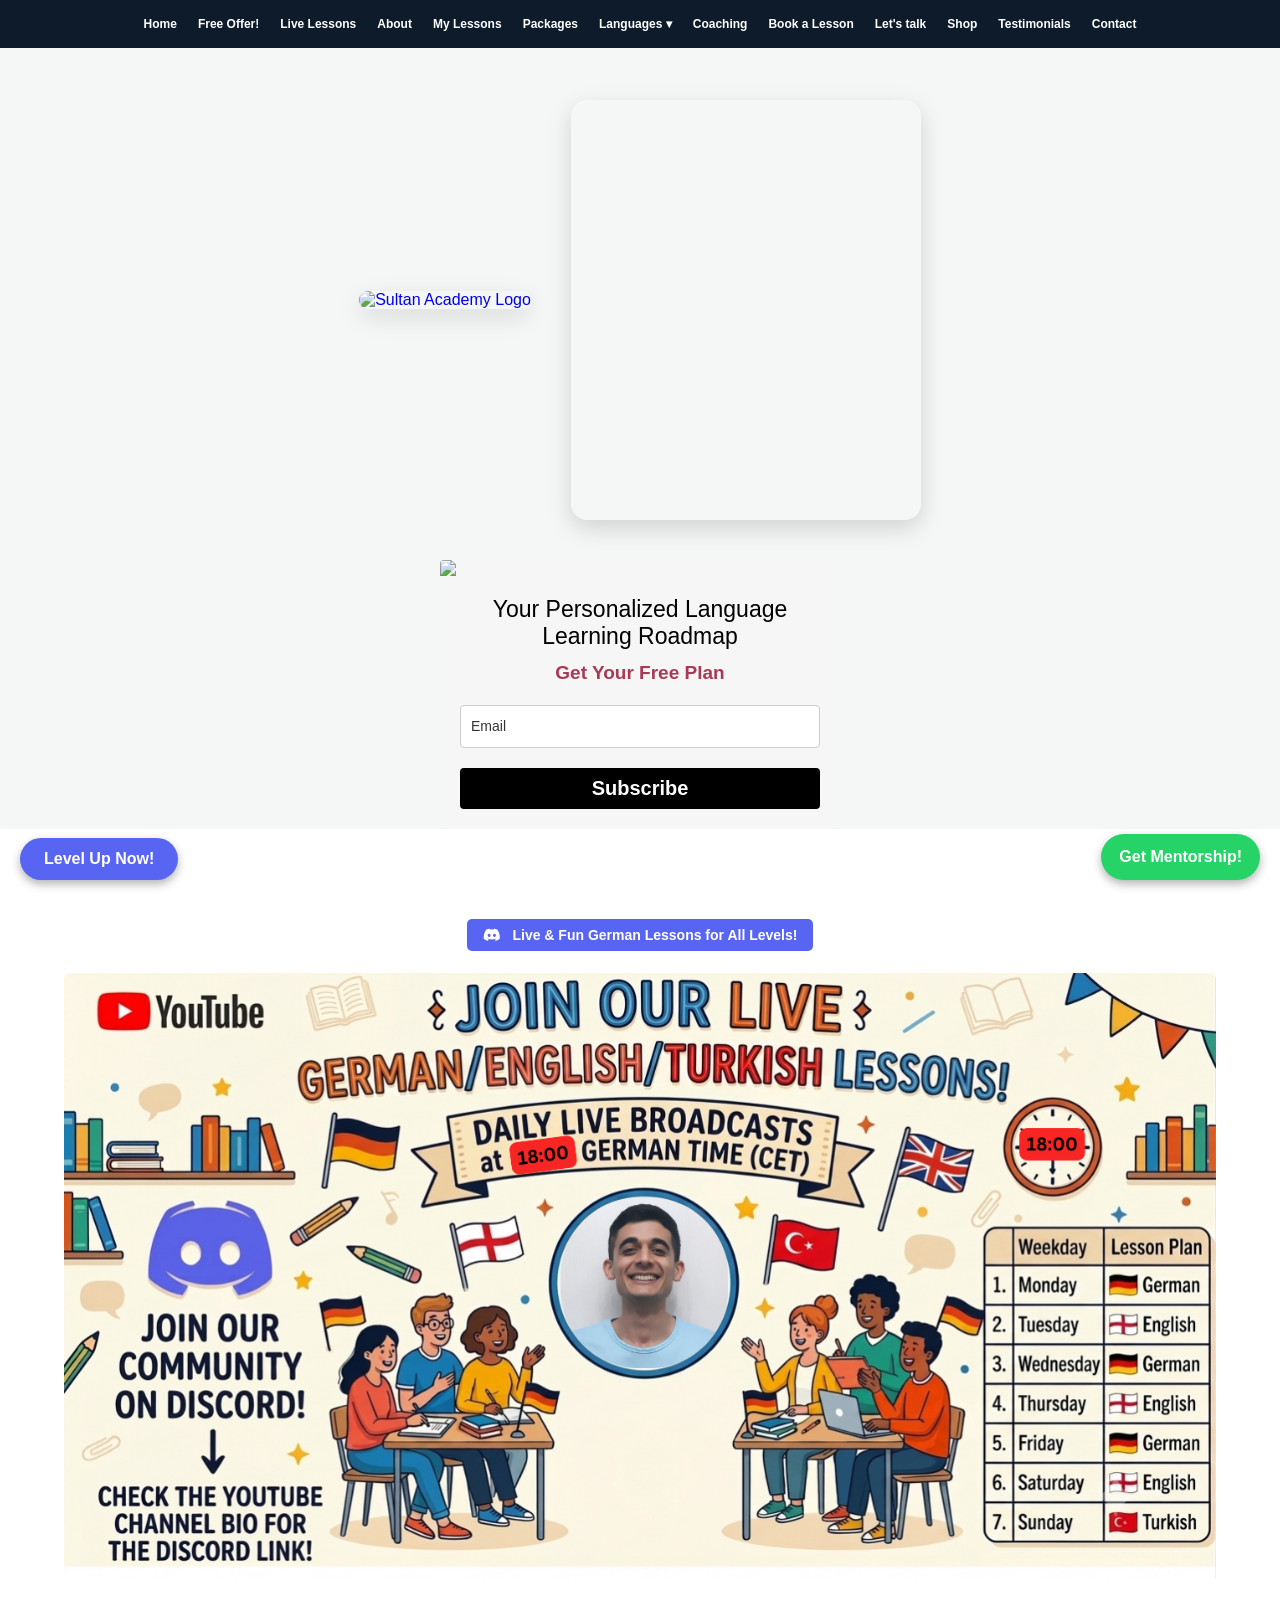
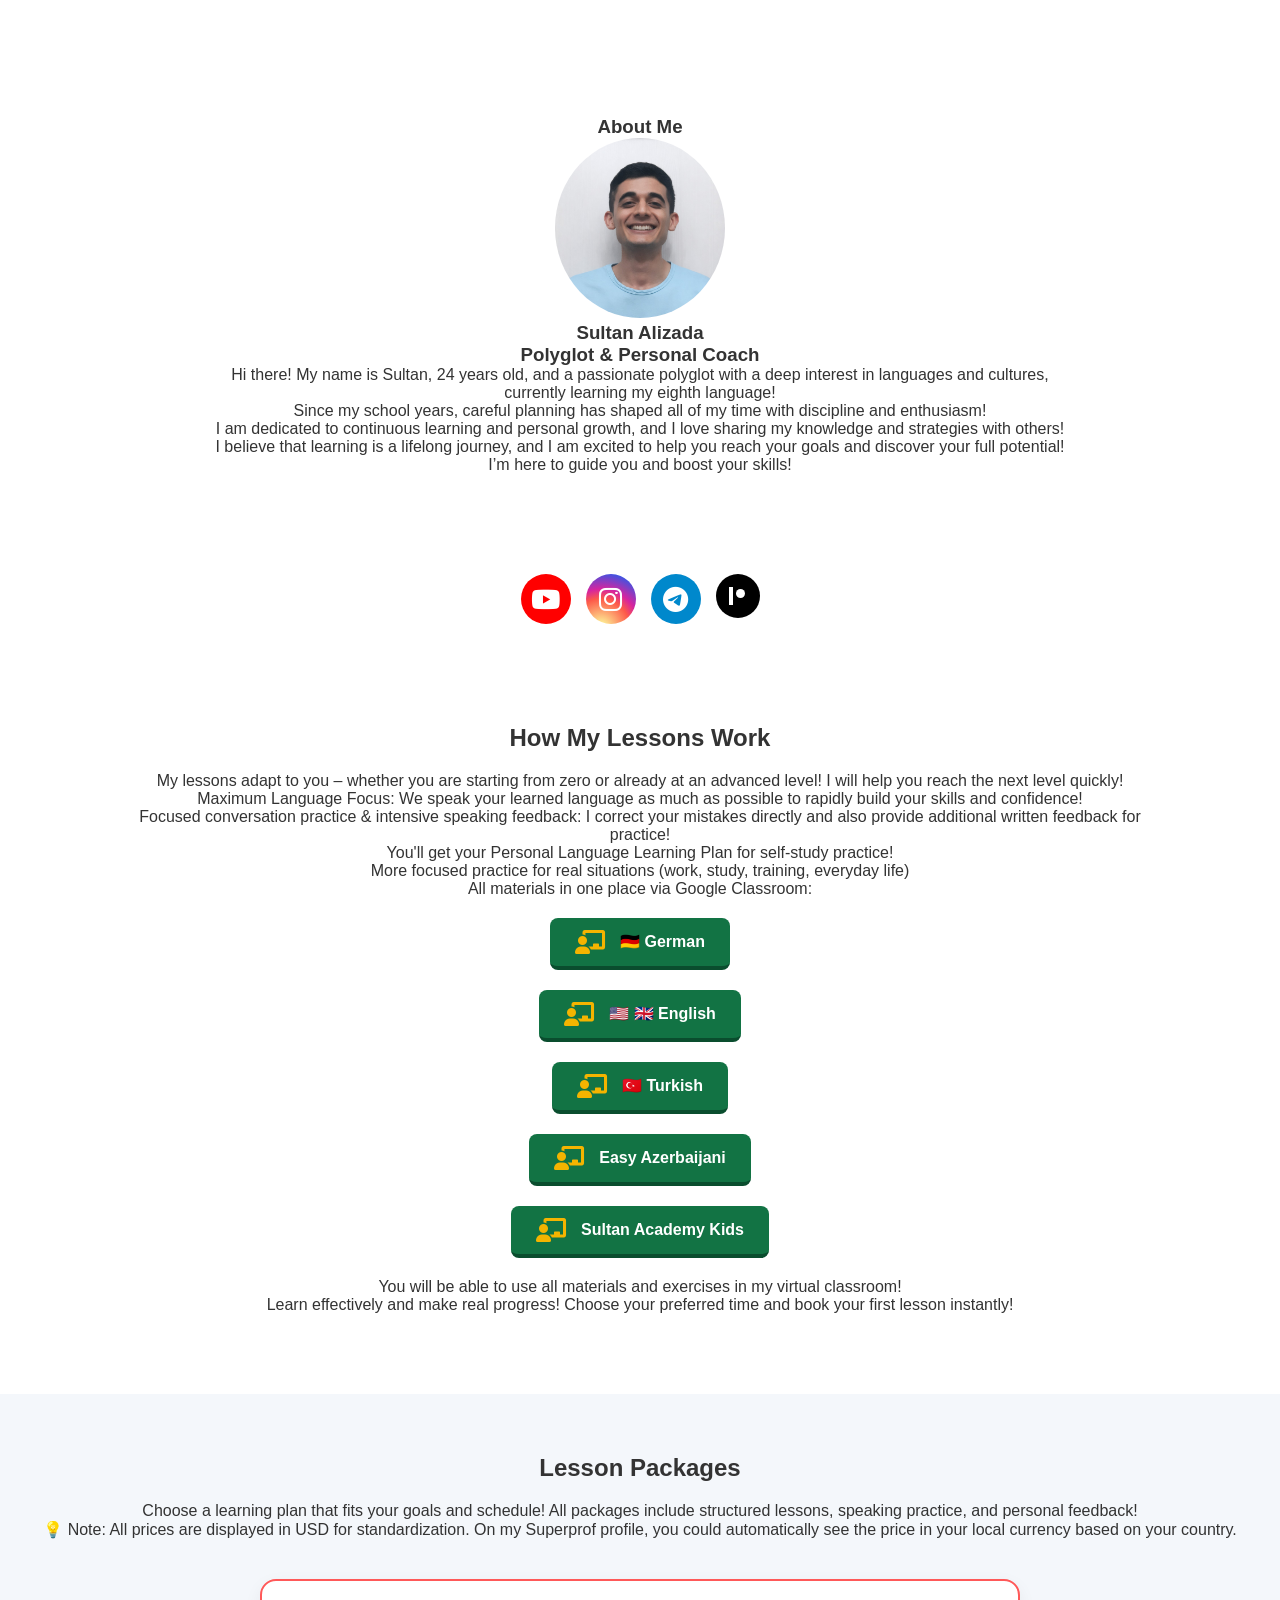
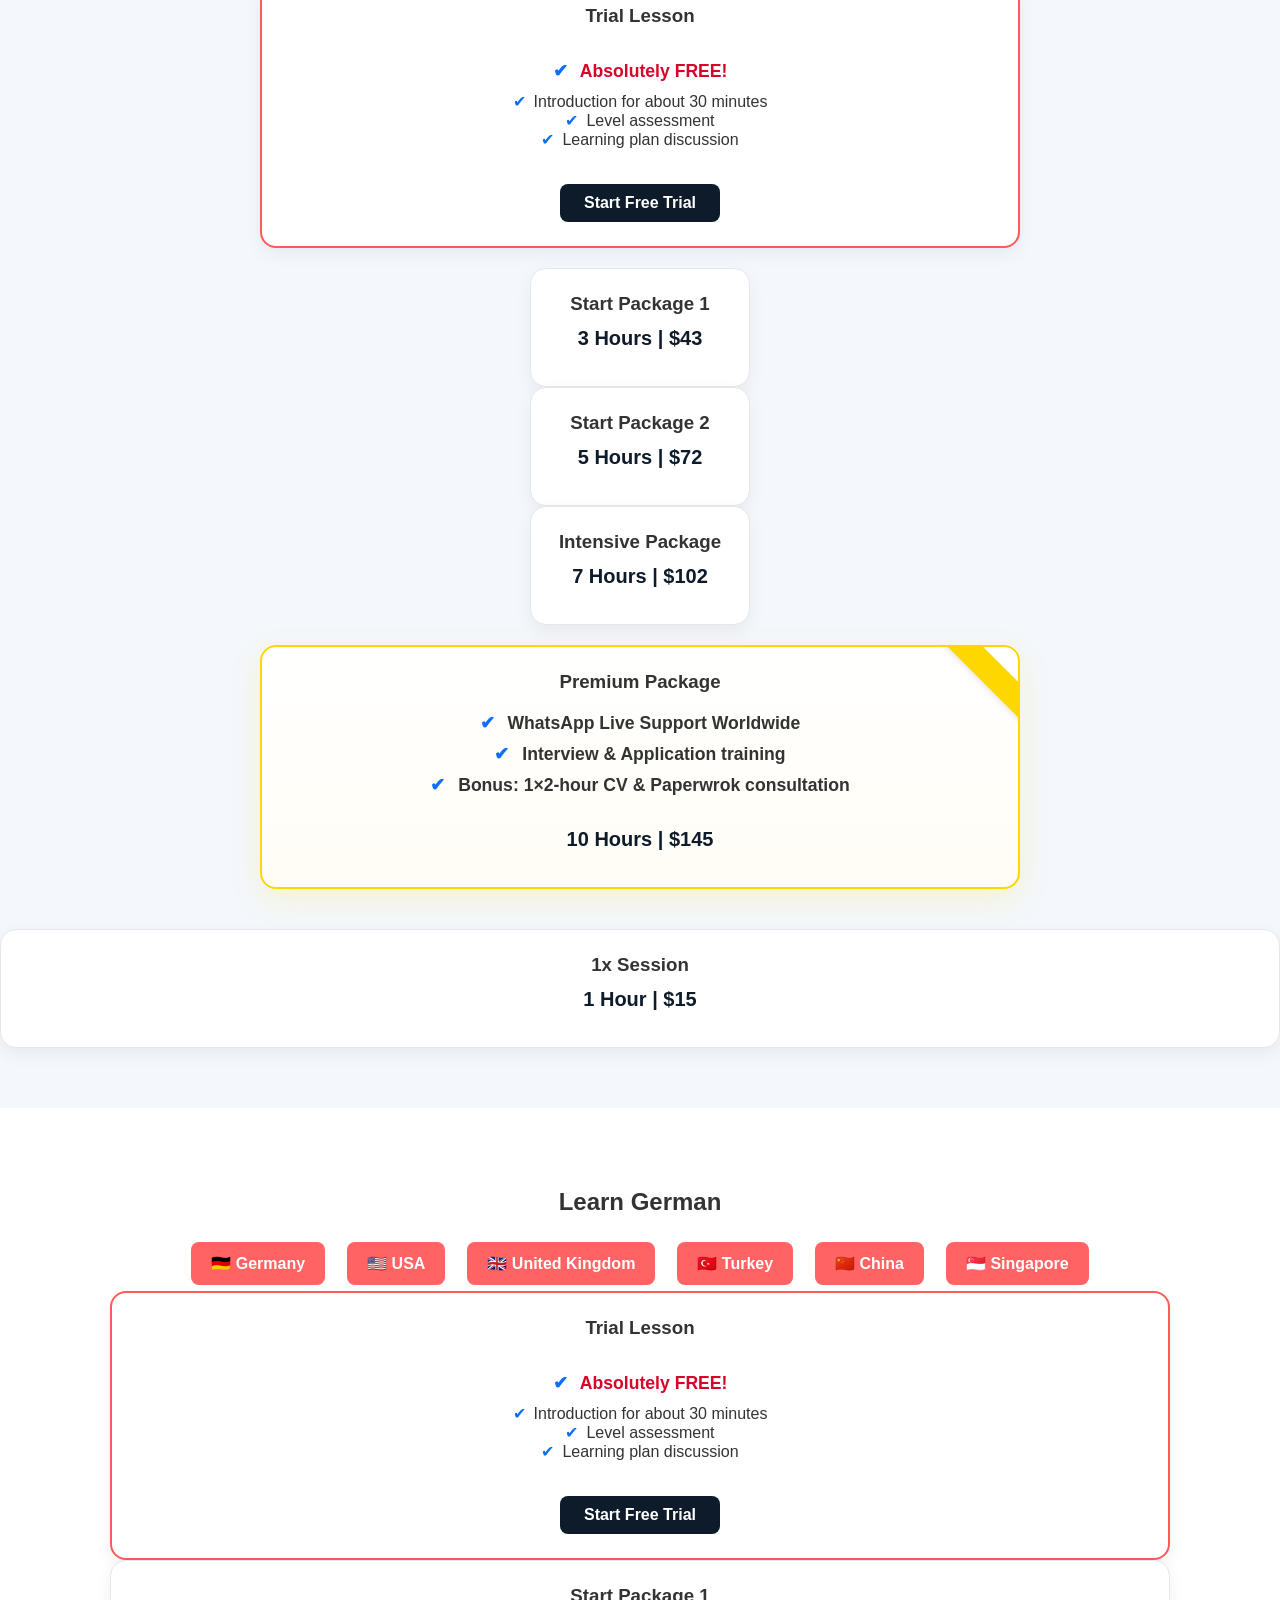
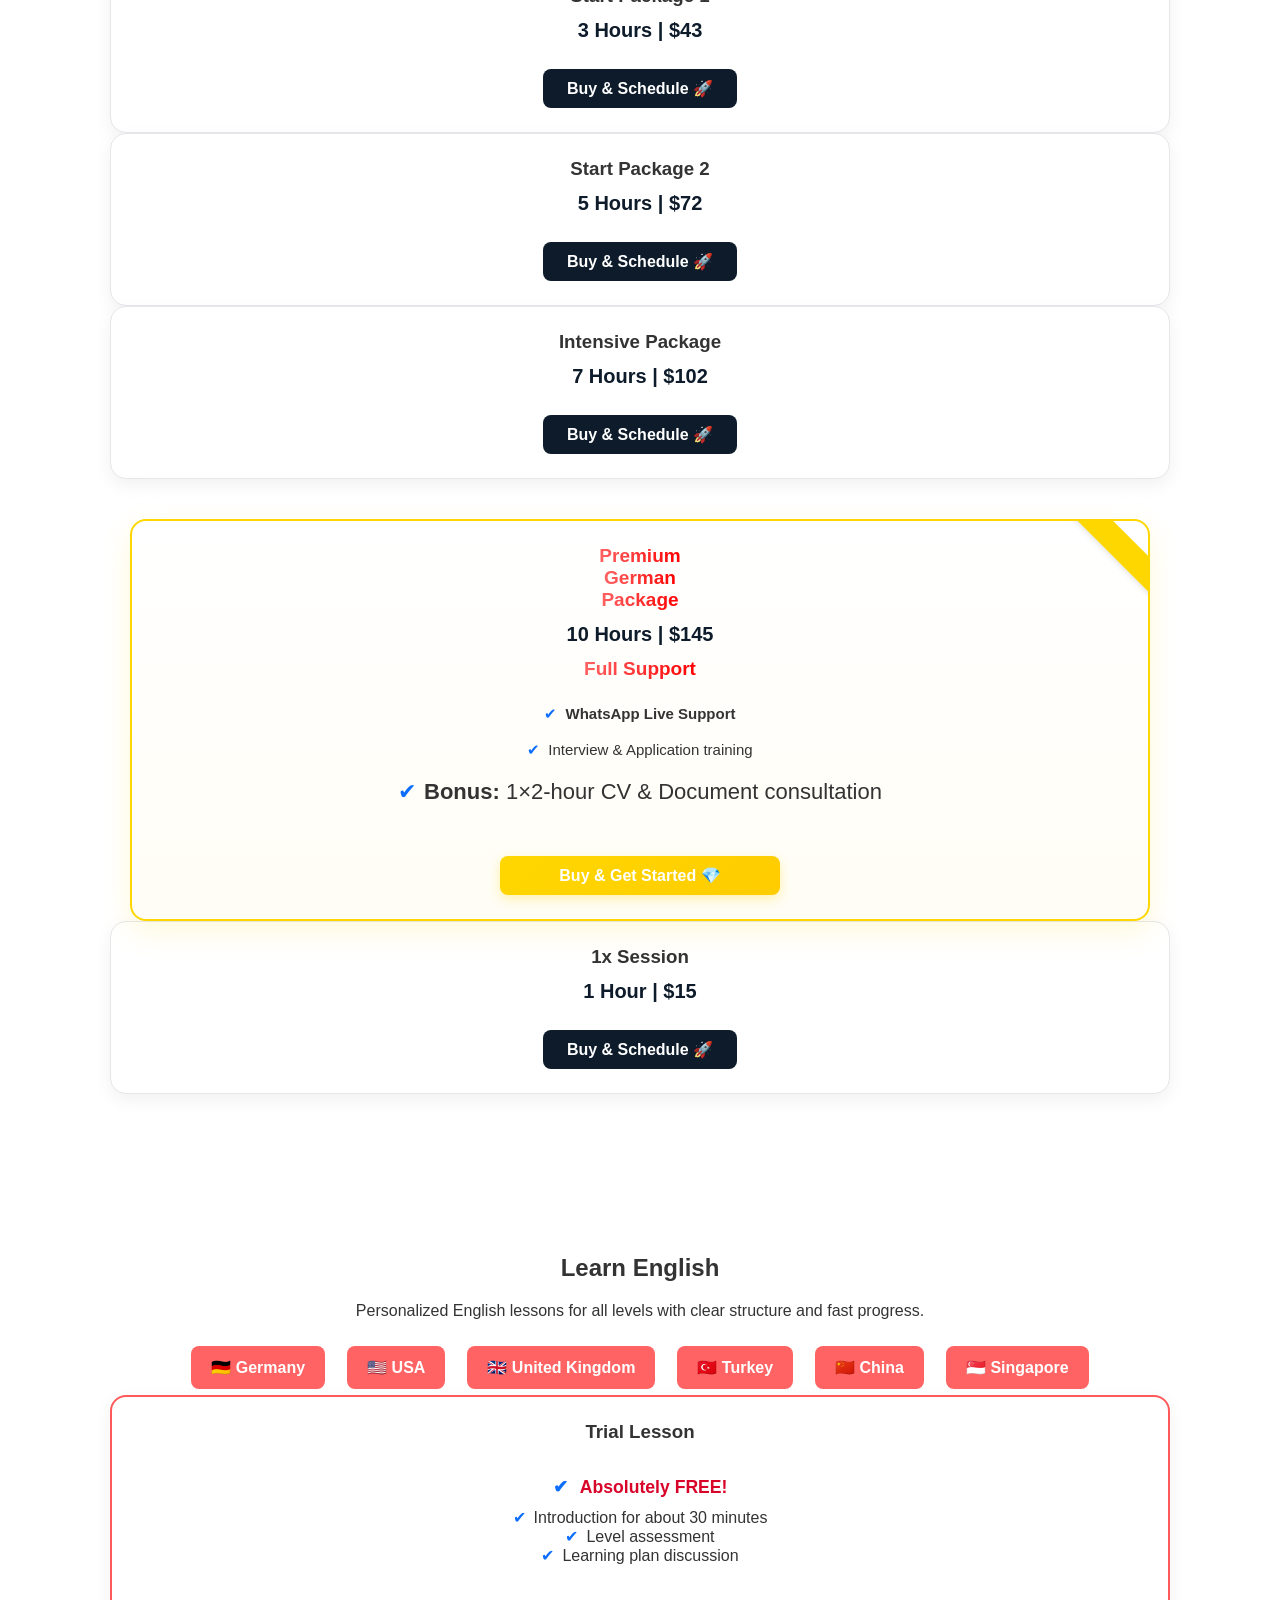
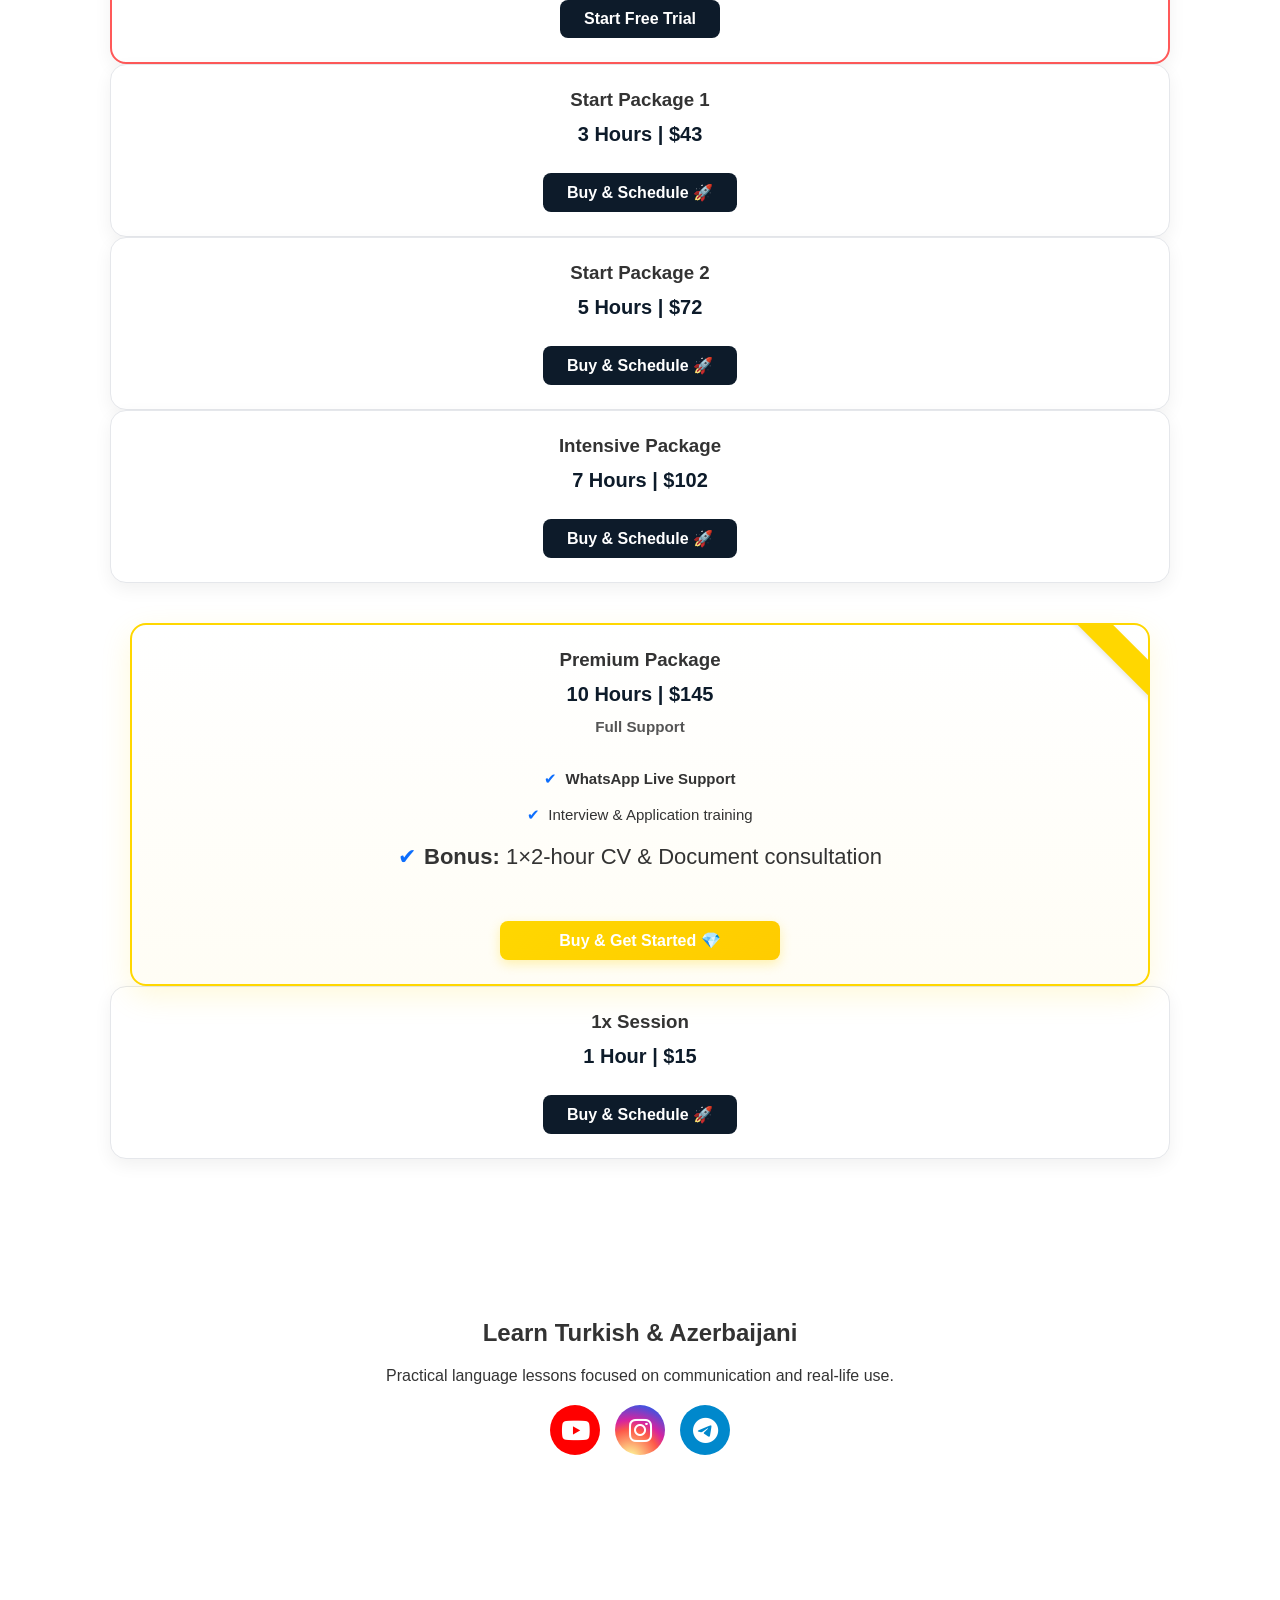
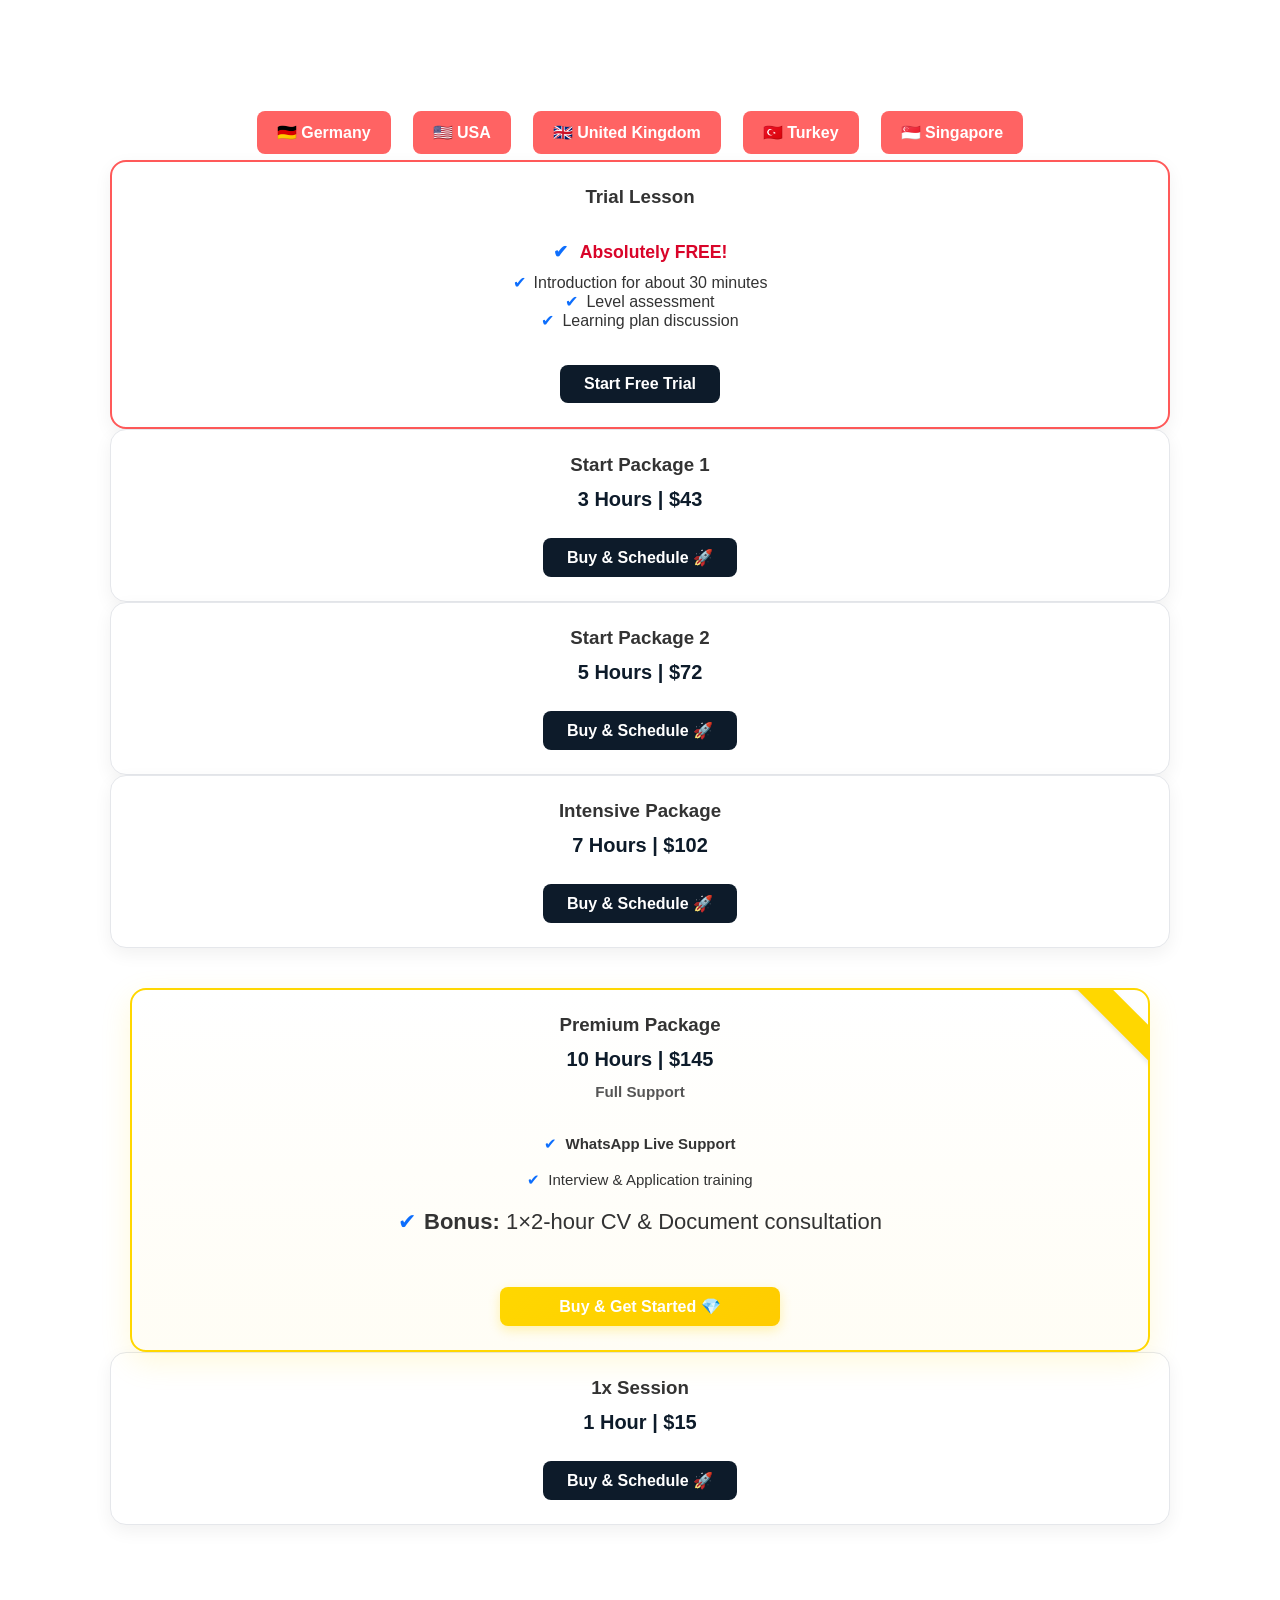
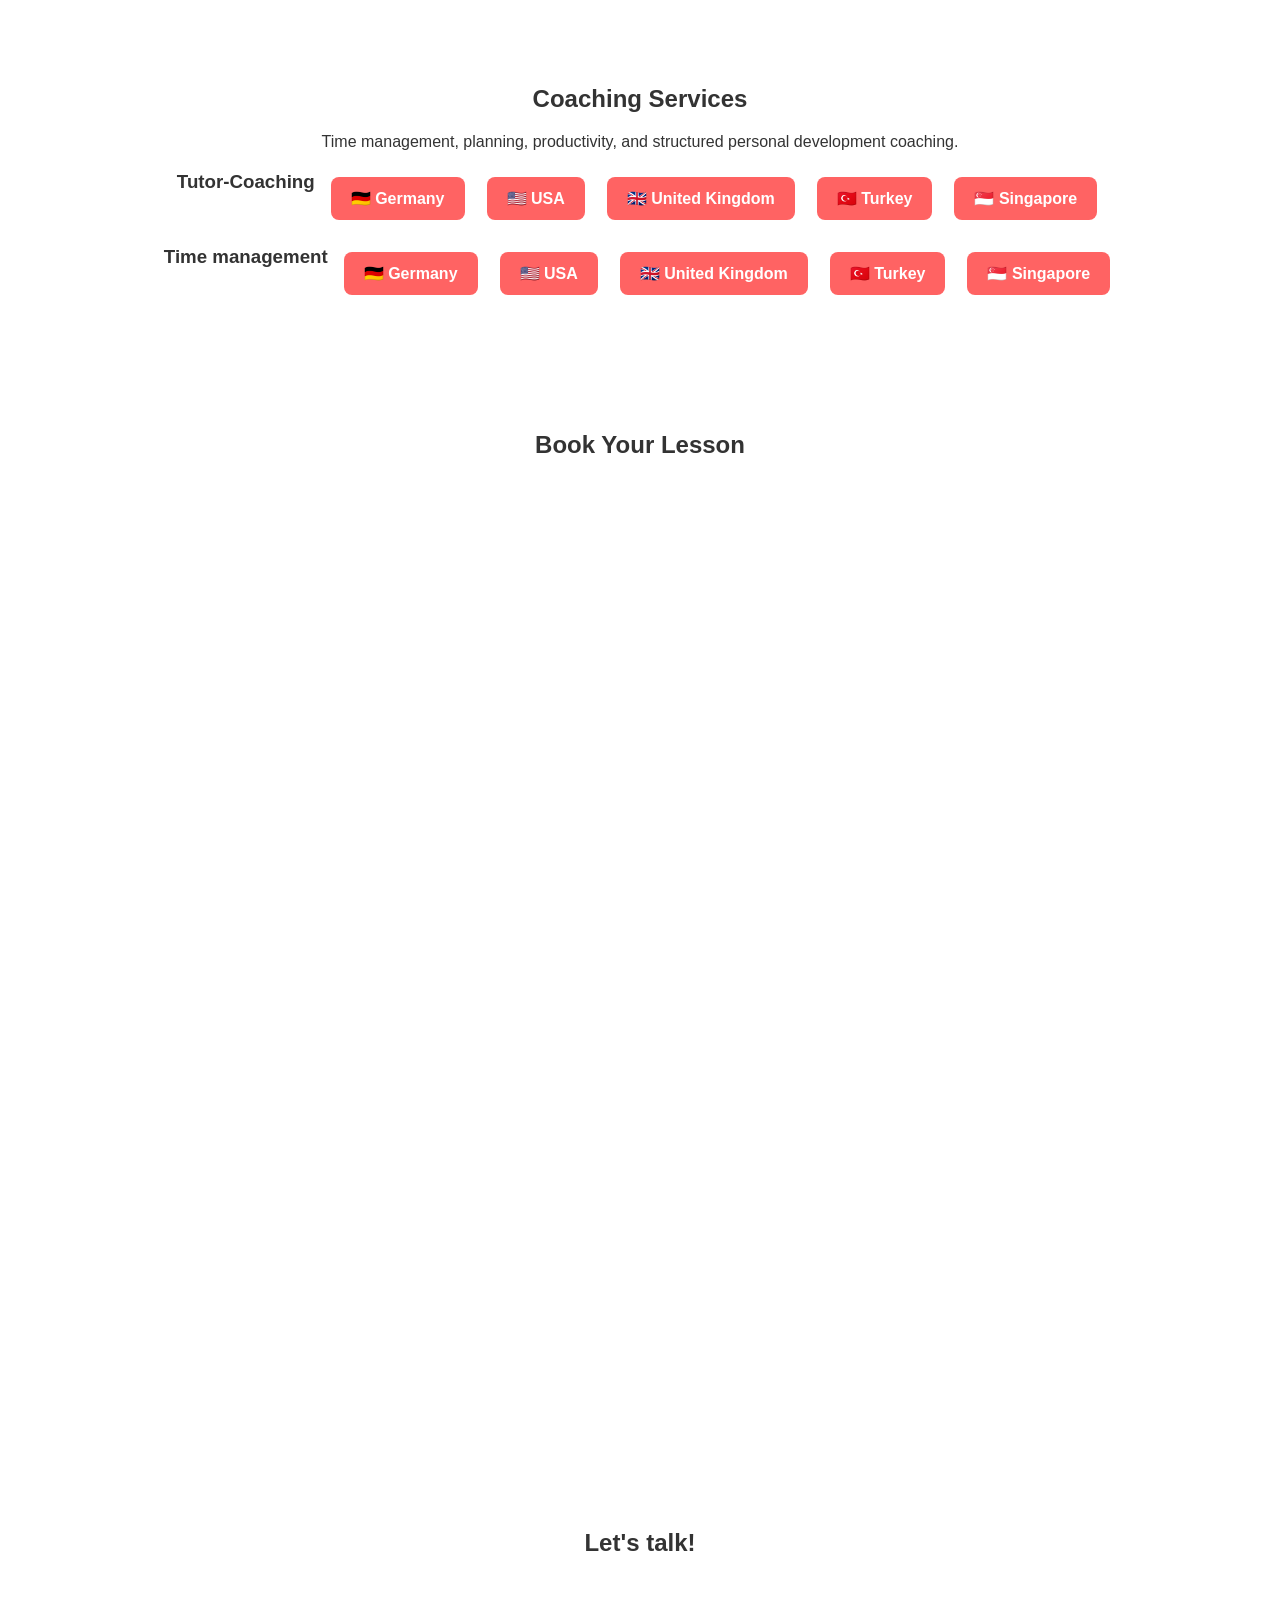
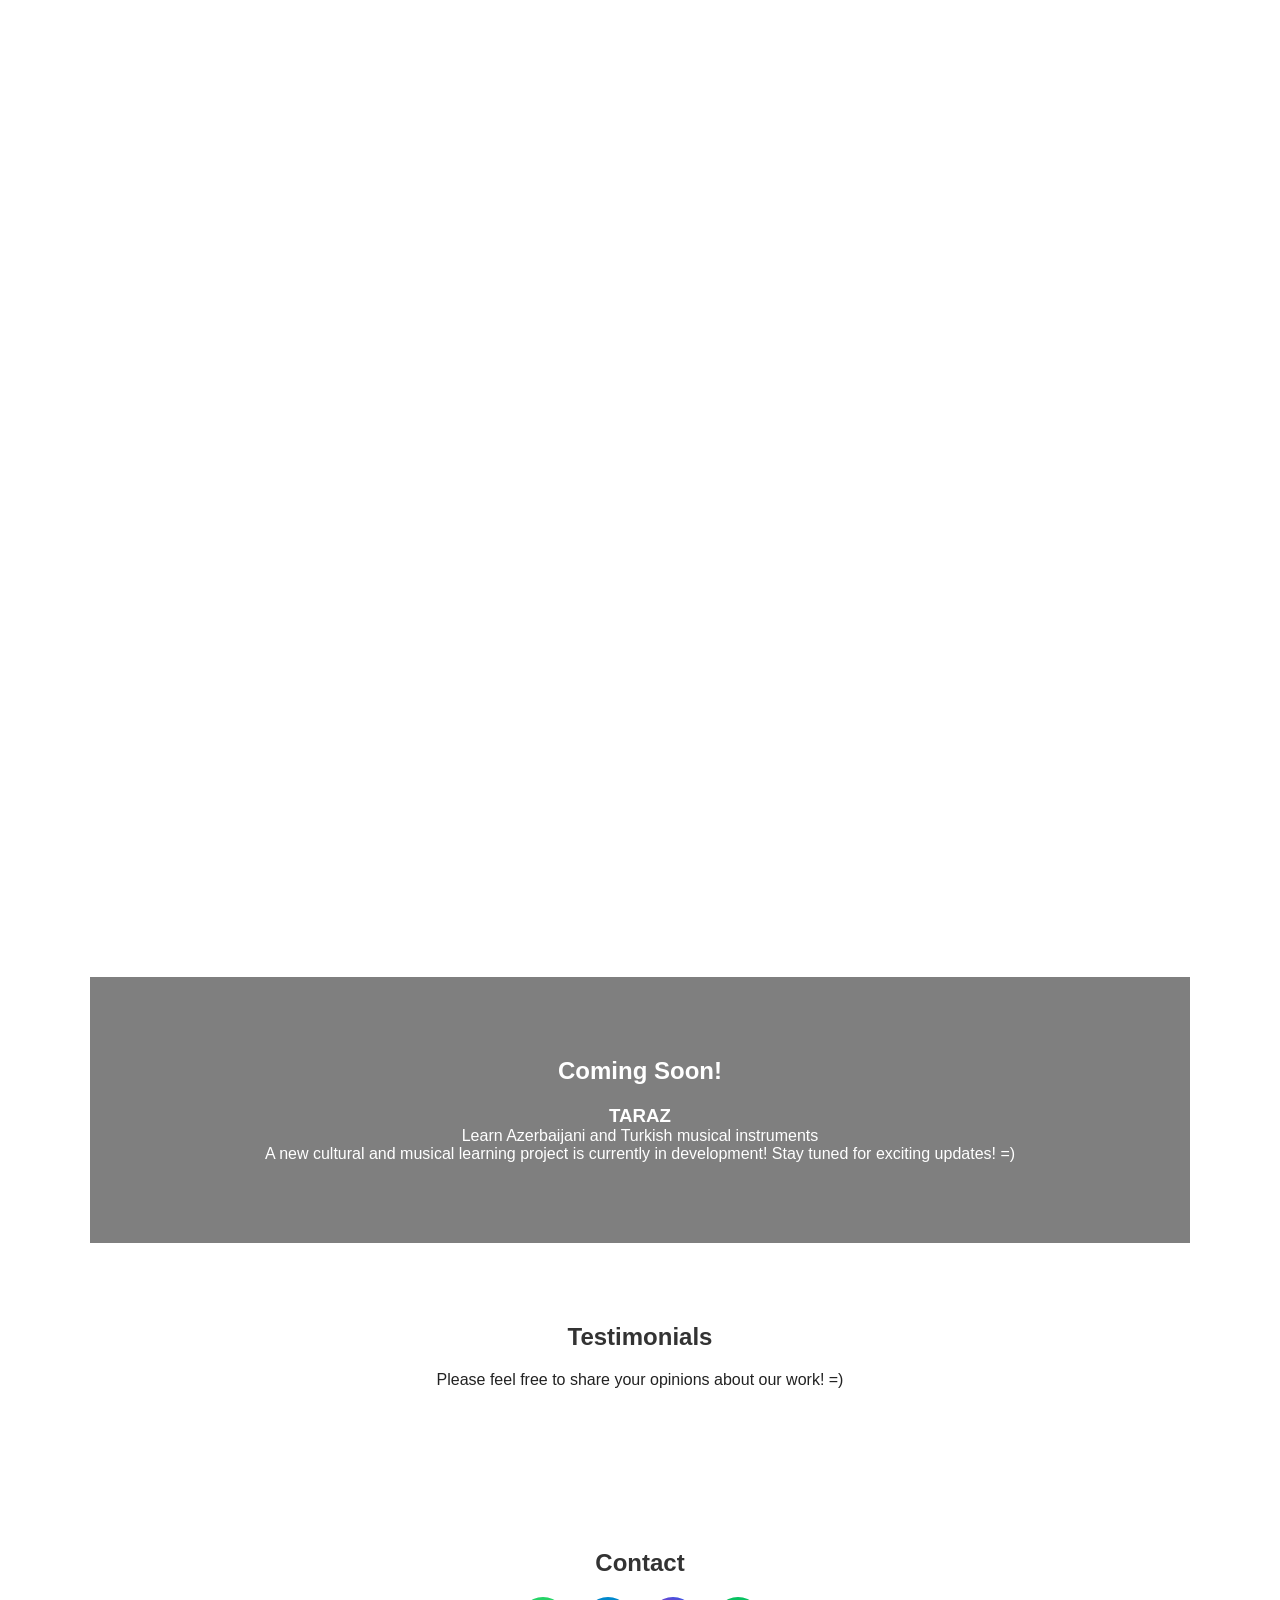
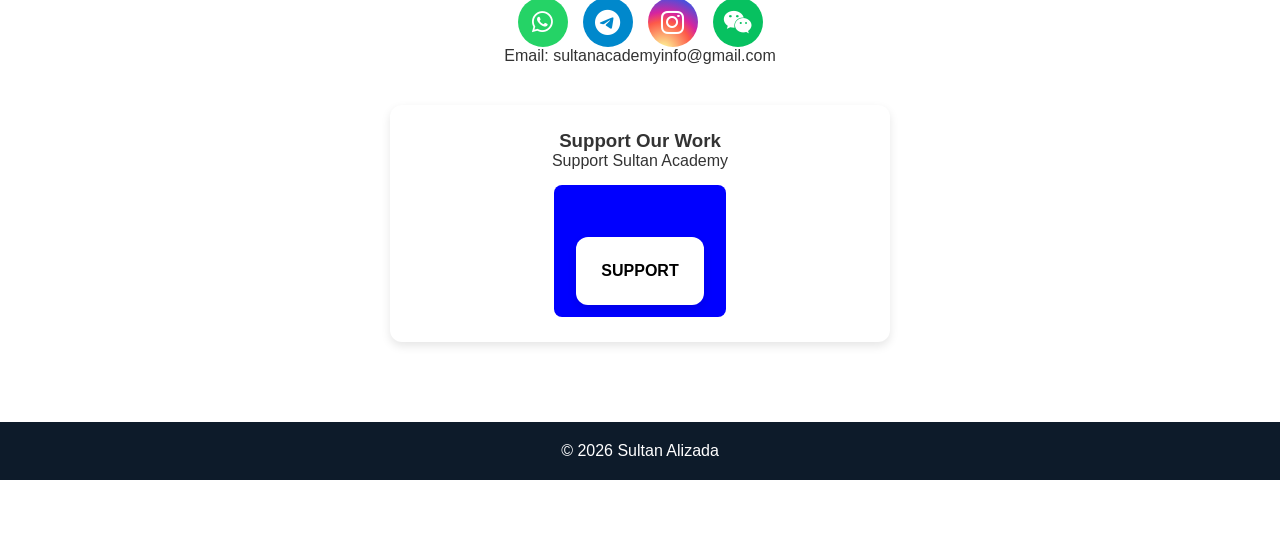
==== commit 402722d1: "Change greeting from 'Hello' to 'Goodbye'" ====
--- a/index.html
+++ b/index.html
@@ -1506,20 +1506,24 @@
 <h2>Testimonials</h2>
 
 <p>
-Thank you so much for visiting my personal website! Please feel free to share your opinions about my work! =)
+Please feel free to share your opinions about our work! =)
 </p>
 
-<div id="cusdis_thread"
-  data-host="https://cusdis.com"
-  data-app-id="c50db55e-b602-4b60-a2e7-79526e1f025b"
-  data-page-id="home"
-  data-page-url="https://sultanalizada.github.io"
-  data-page-title="Student Reviews"
-  data-theme="light">
-  
-</div>
-
-<script async defer src="https://cusdis.com/js/cusdis.es.js"></script>
+<script src="https://giscus.app/client.js"
+        data-repo="sultanalizada/sultanalizada.github.io"
+        data-repo-id="R_kgDOSLUnMw"
+        data-category="[ENTER CATEGORY NAME HERE]"
+        data-category-id="[ENTER CATEGORY ID HERE]"
+        data-mapping="pathname"
+        data-strict="0"
+        data-reactions-enabled="1"
+        data-emit-metadata="0"
+        data-input-position="bottom"
+        data-theme="dark"
+        data-lang="en"
+        crossorigin="anonymous"
+        async>
+</script>
 
 </section>
 
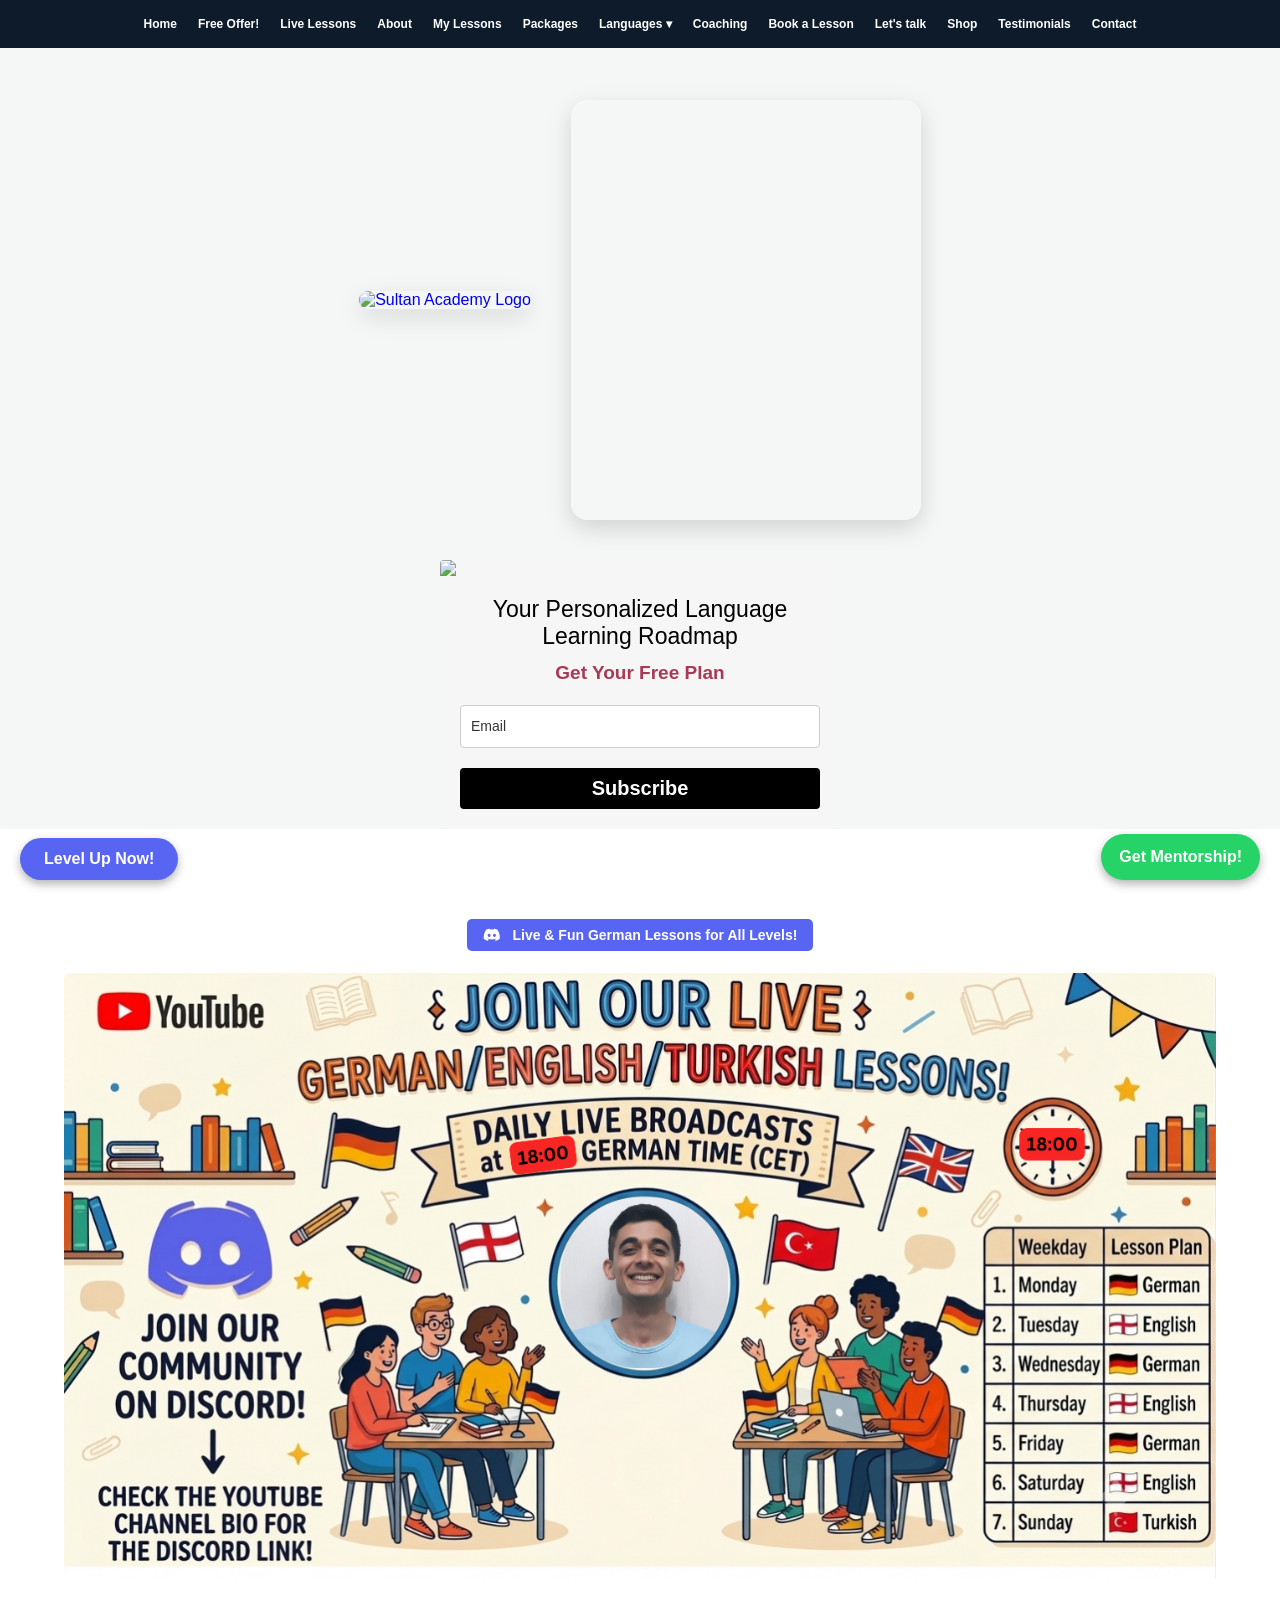
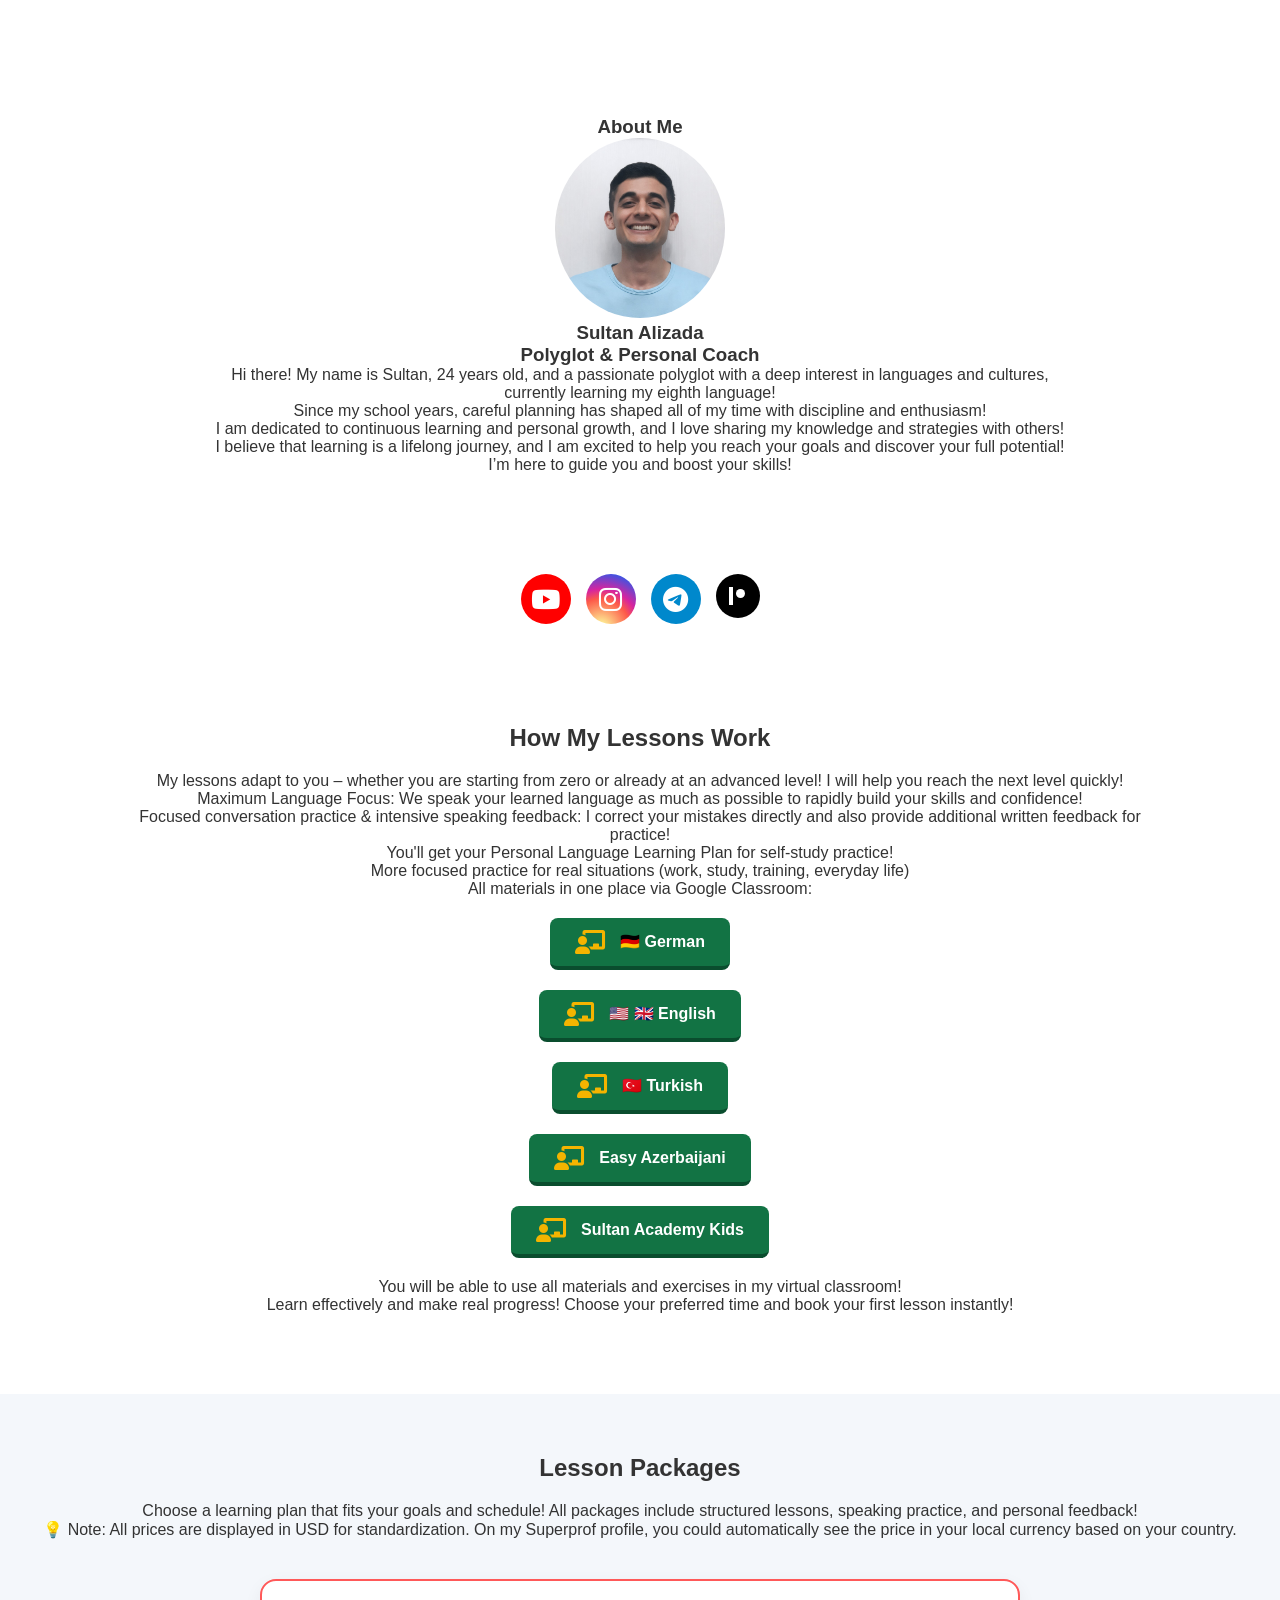
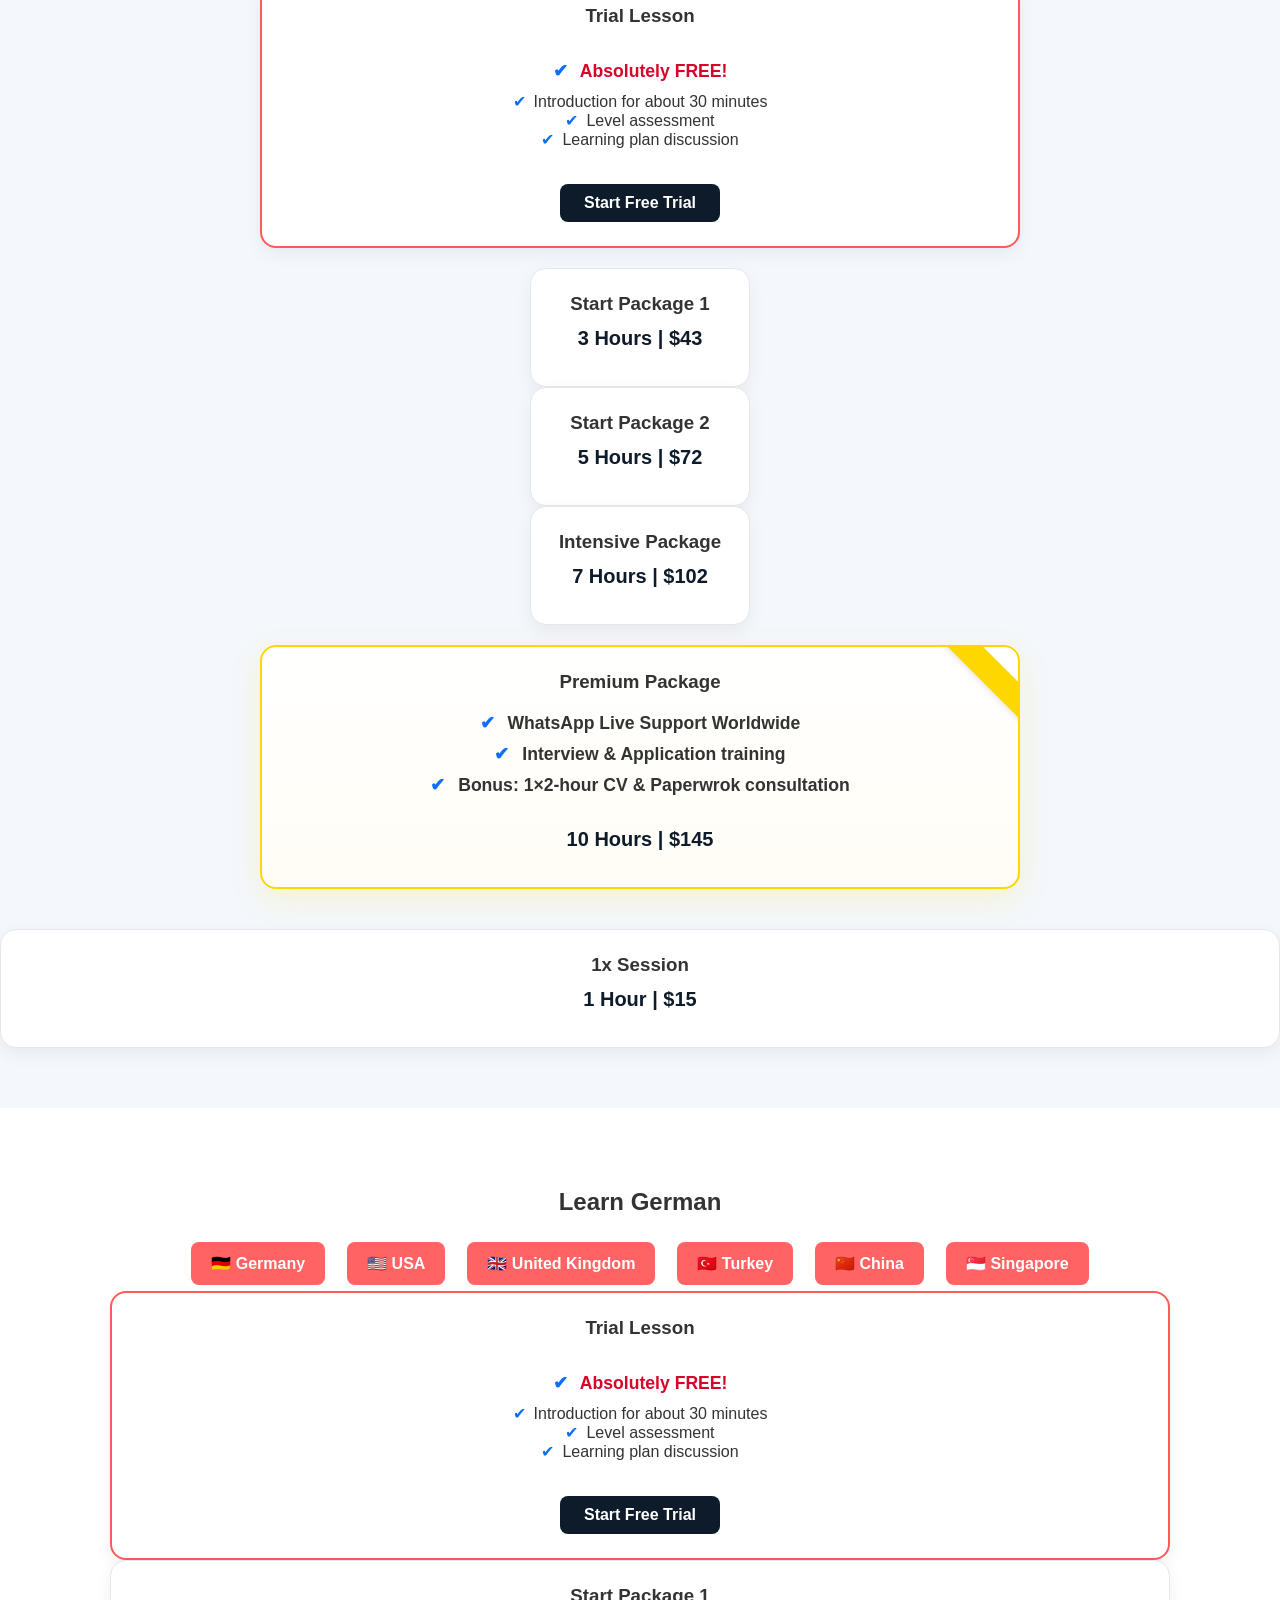
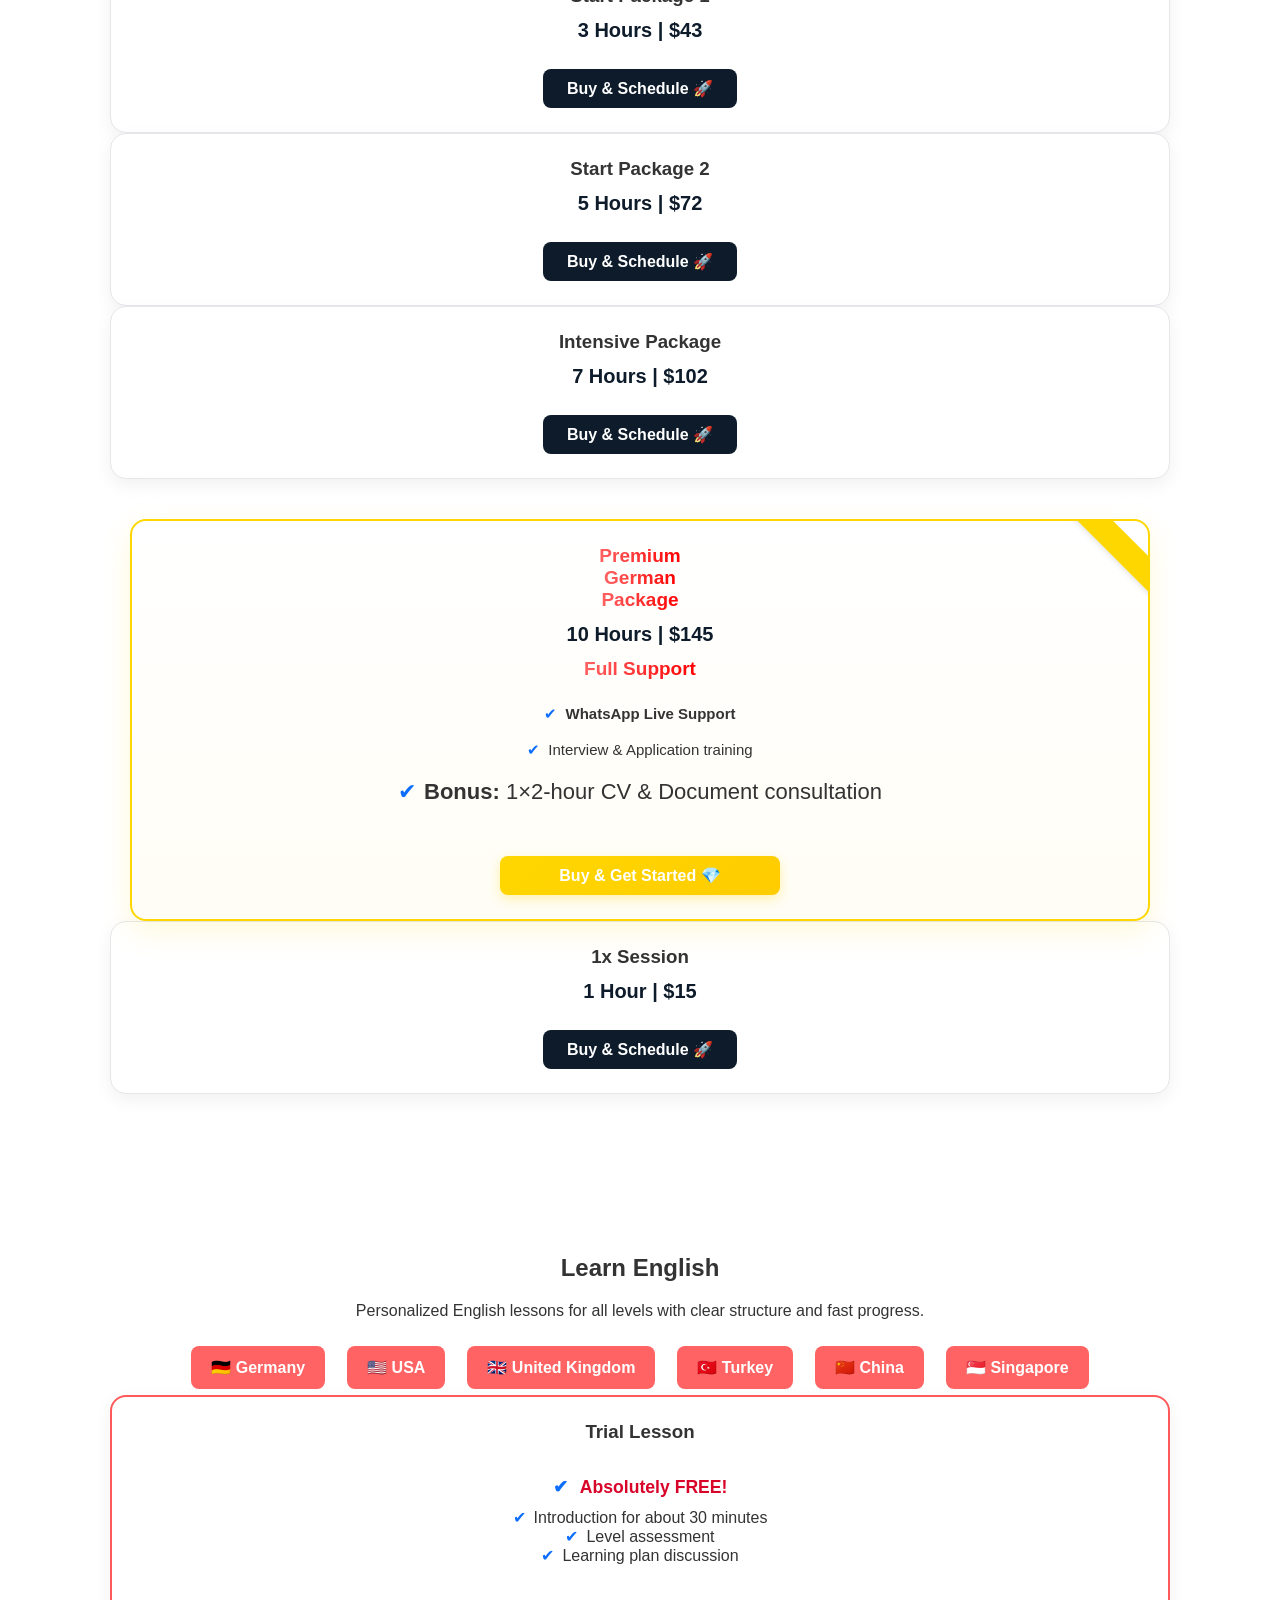
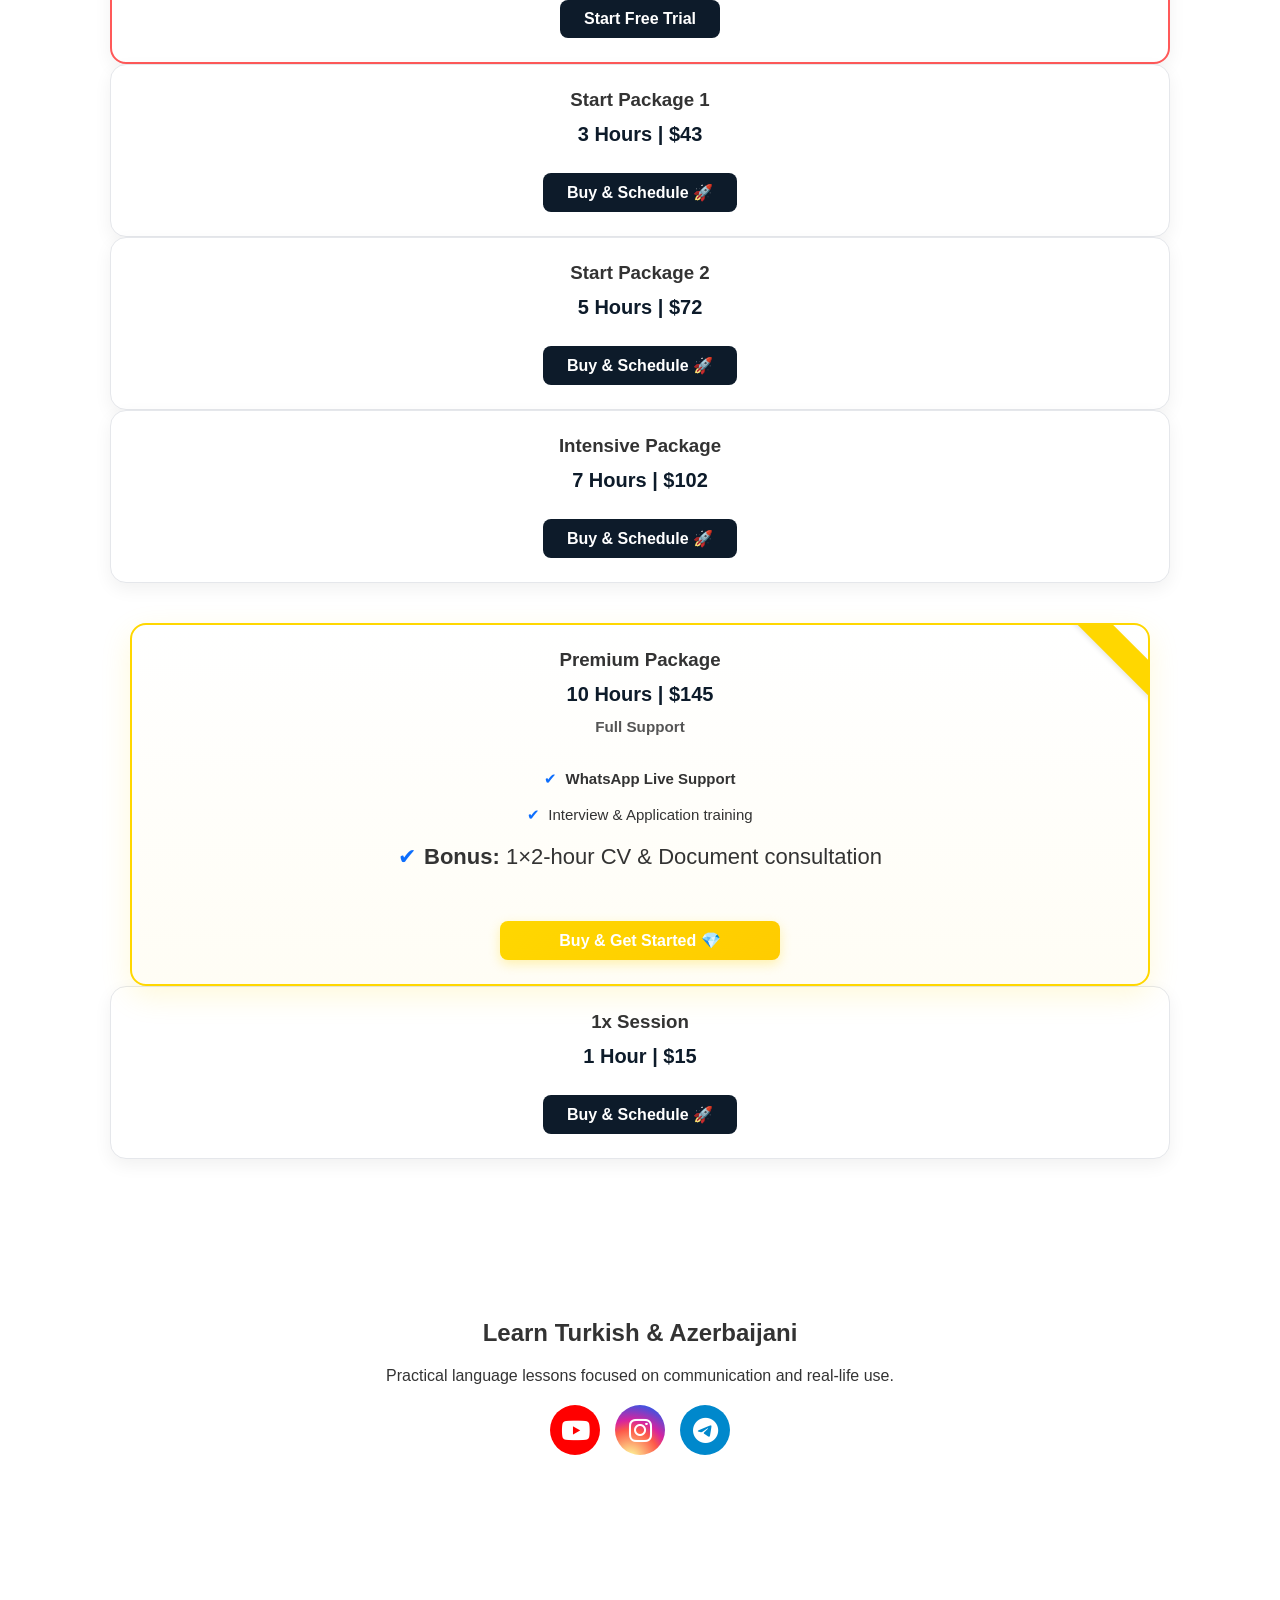
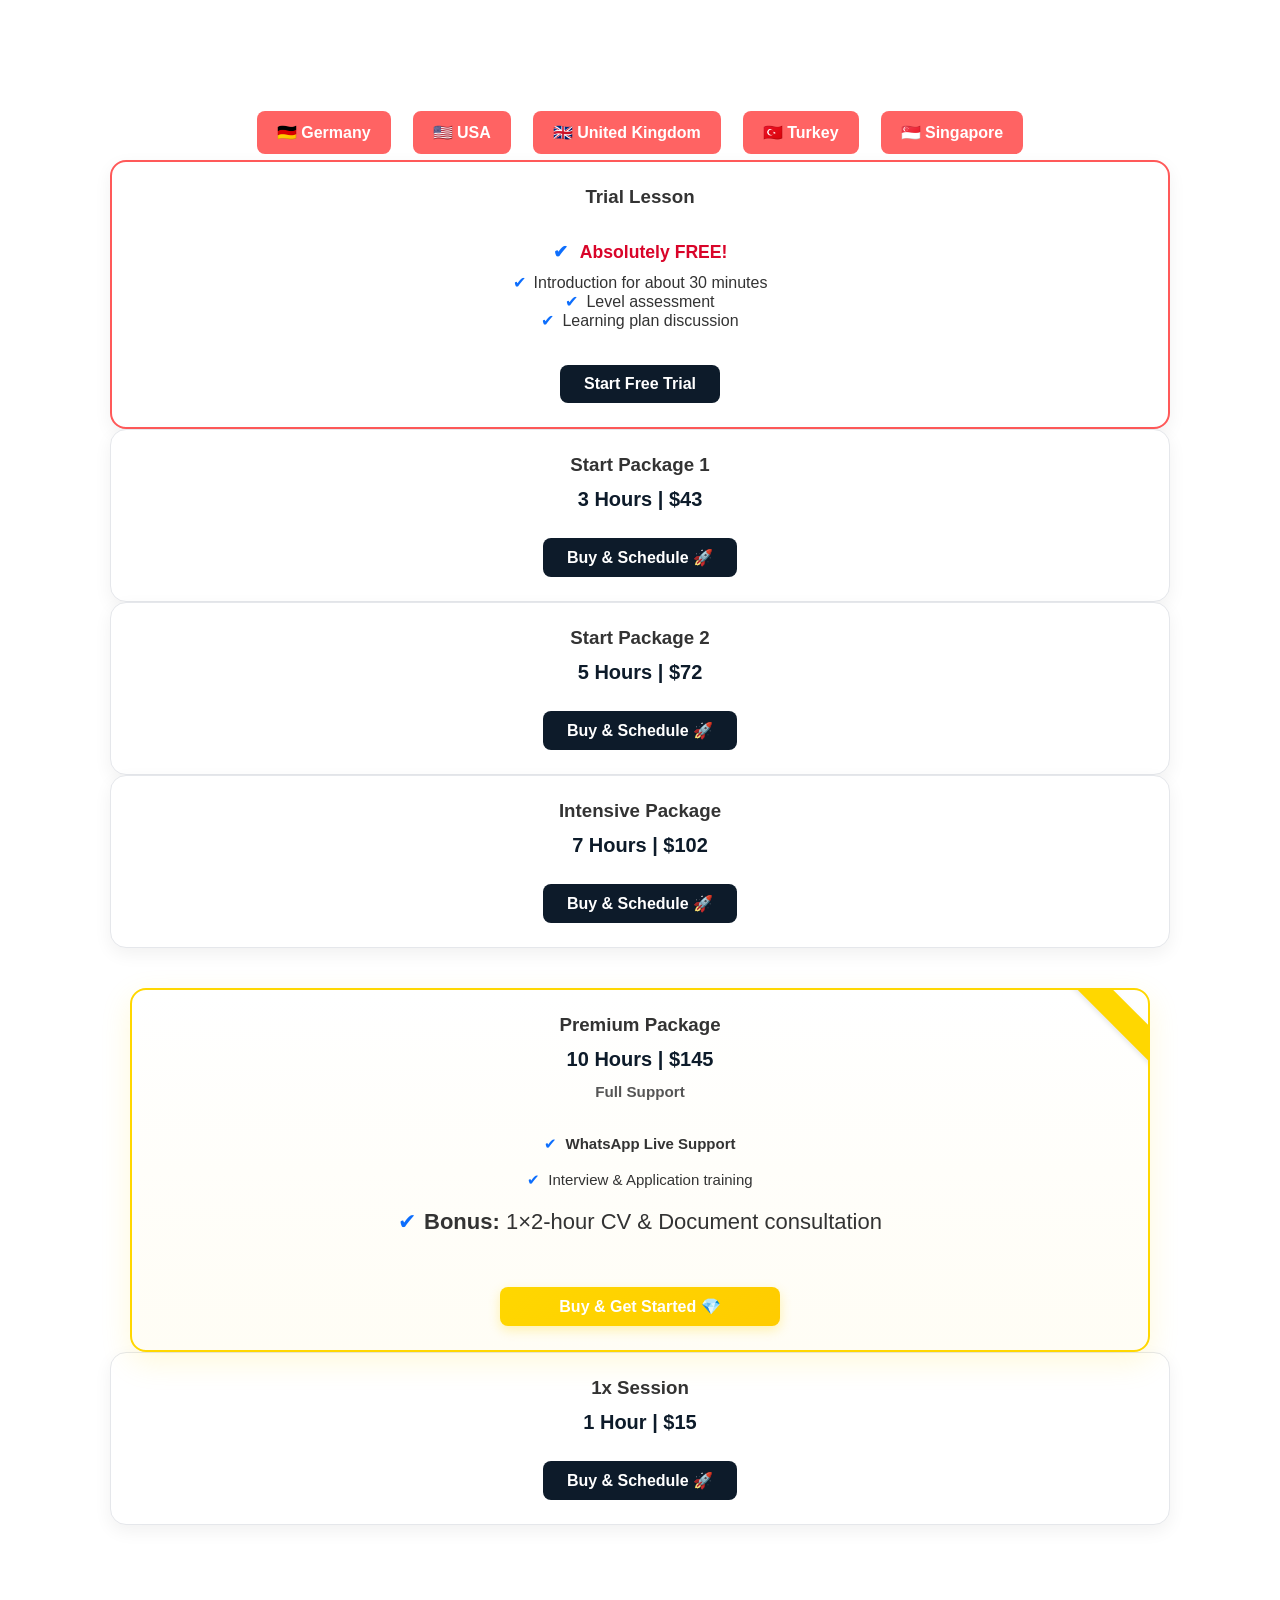
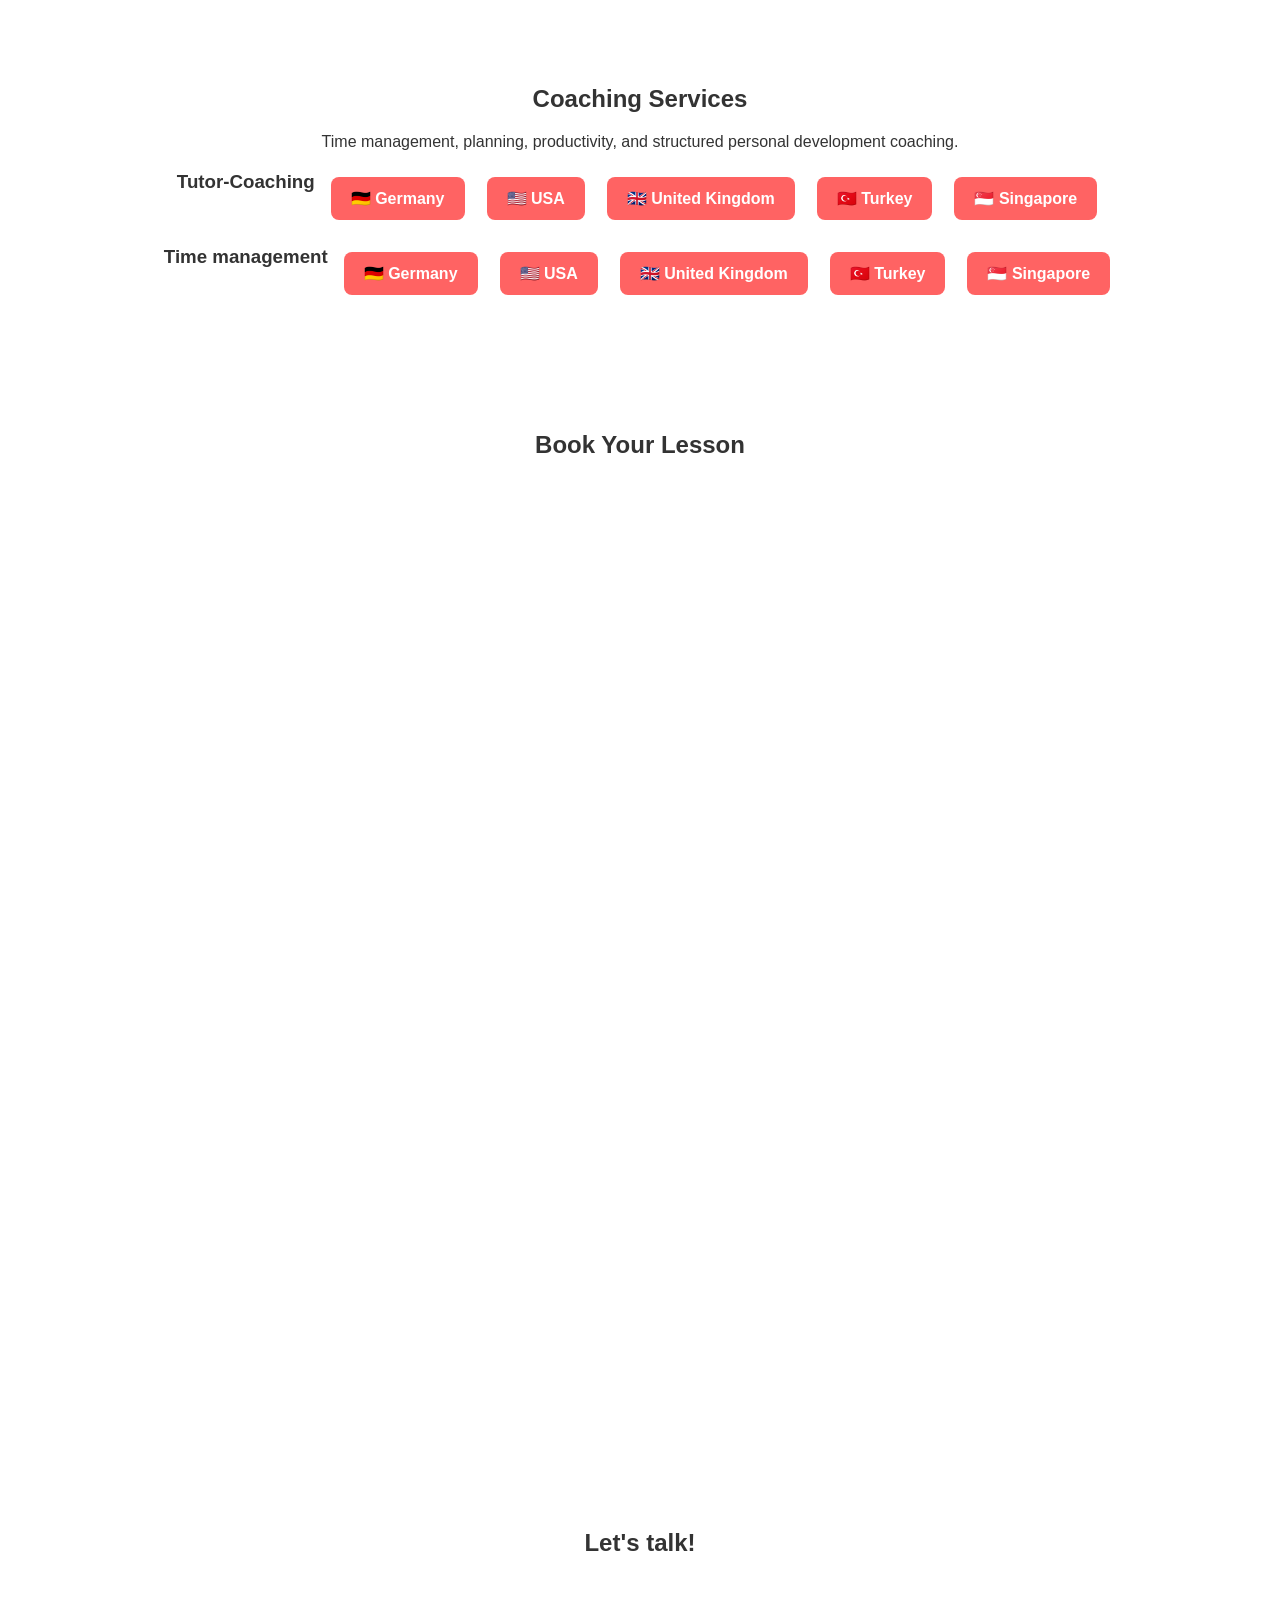
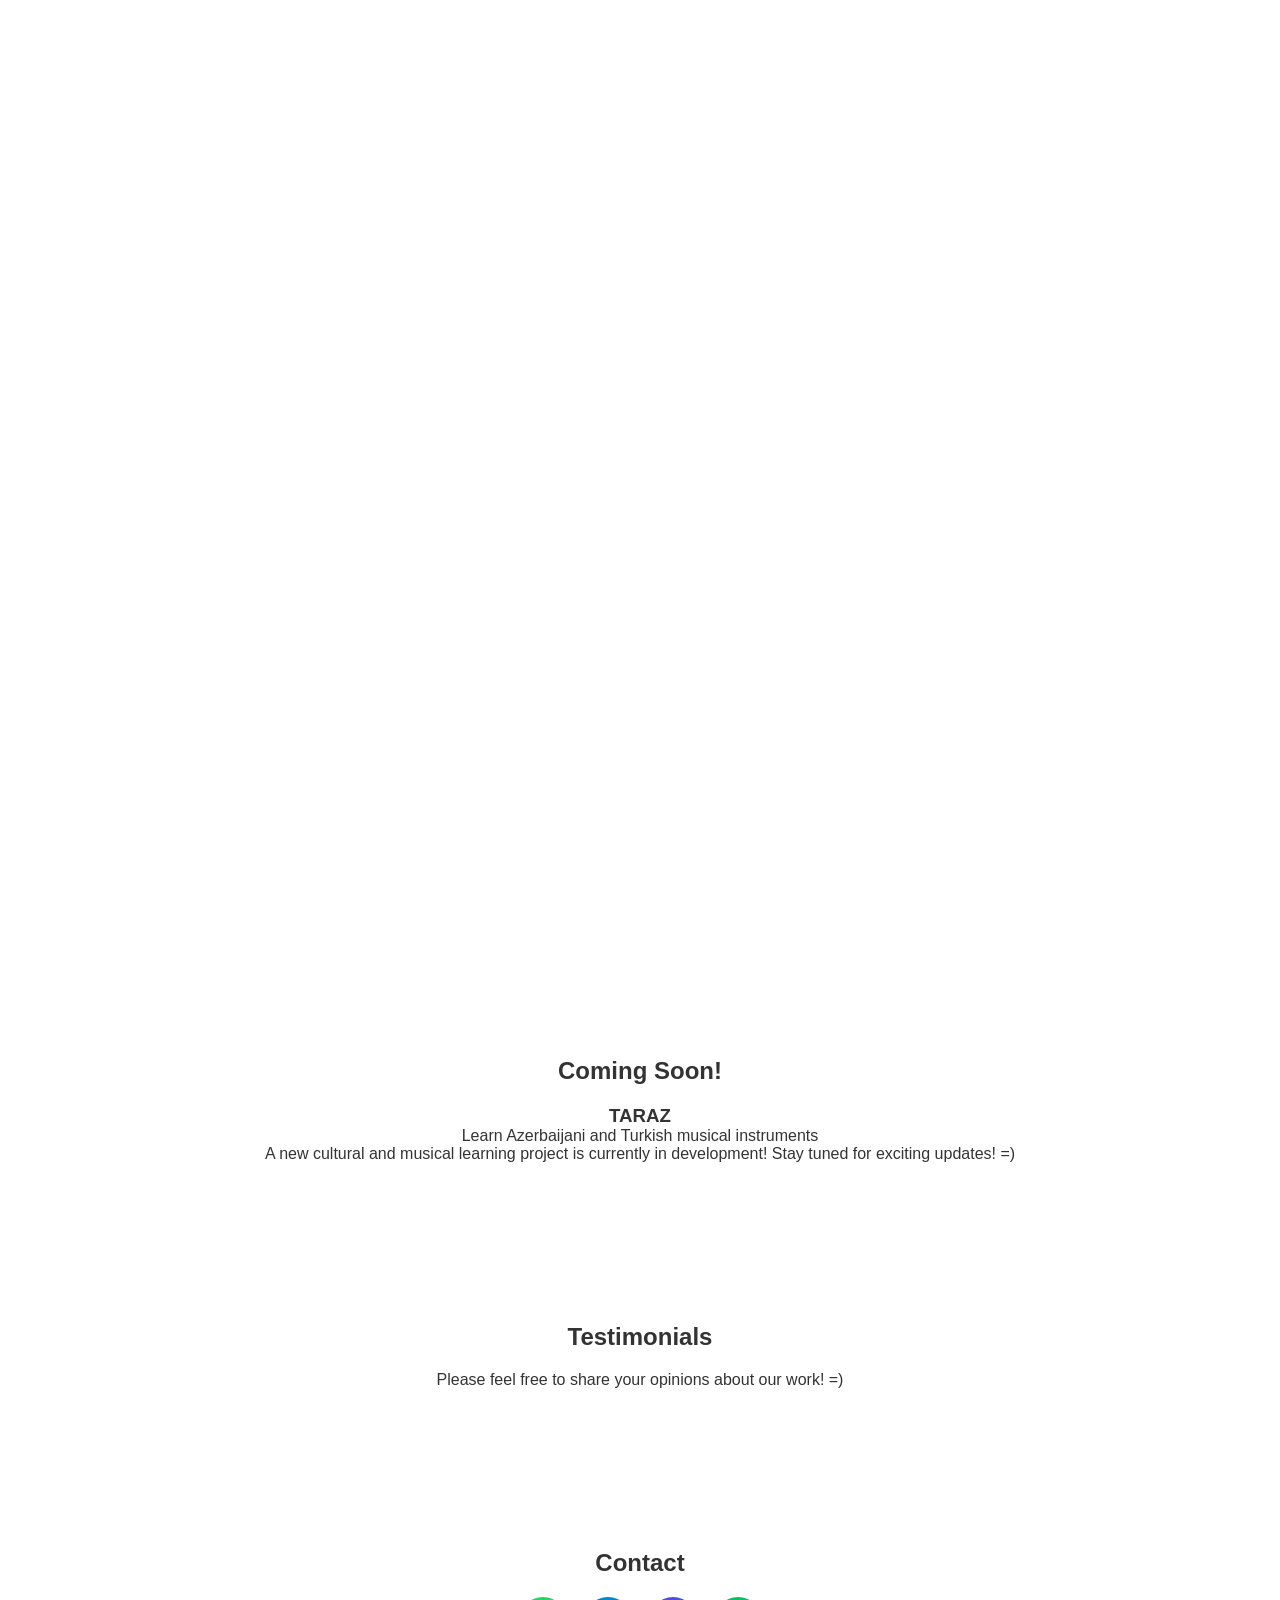
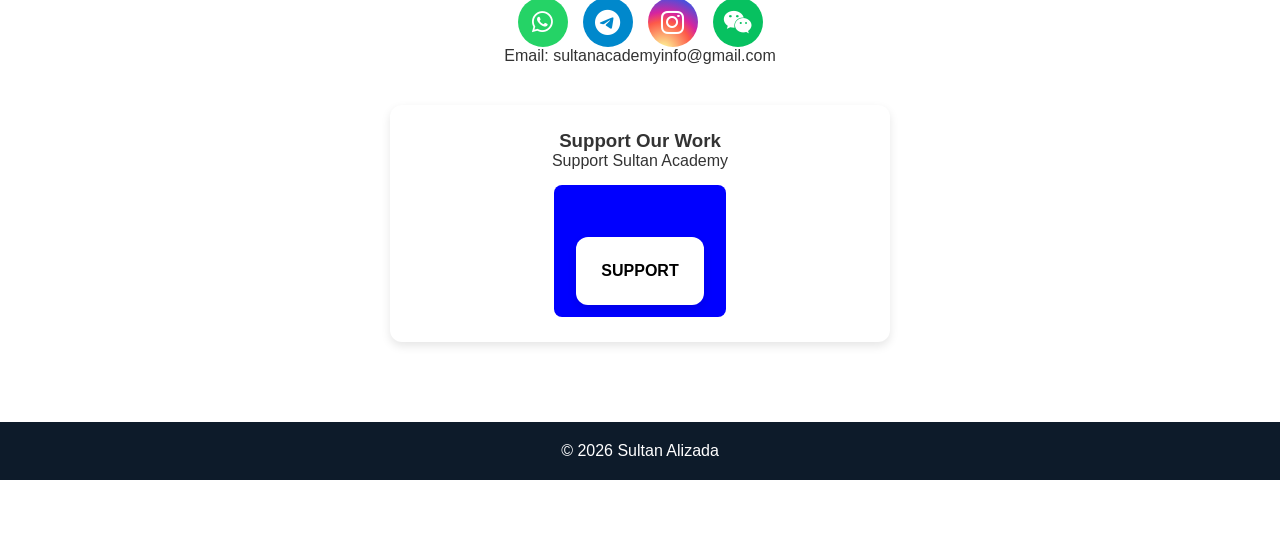
==== commit 0e0634b0: "Update index.html" ====
--- a/index.html
+++ b/index.html
@@ -1512,14 +1512,14 @@
 <script src="https://giscus.app/client.js"
         data-repo="sultanalizada/sultanalizada.github.io"
         data-repo-id="R_kgDOSLUnMw"
-        data-category="[ENTER CATEGORY NAME HERE]"
-        data-category-id="[ENTER CATEGORY ID HERE]"
+        data-category="General"
+        data-category-id="DIC_kwDOSLUnM84DFKWL"
         data-mapping="pathname"
         data-strict="0"
         data-reactions-enabled="1"
         data-emit-metadata="0"
         data-input-position="bottom"
-        data-theme="dark"
+        data-theme="preferred_color_scheme"
         data-lang="en"
         crossorigin="anonymous"
         async>
--- a/personal.css
+++ b/personal.css
@@ -141,21 +141,7 @@
 
 }
 
-.testimonial {
-
-background-color: white;
-
-padding: 20px;
-
-margin: 20px auto;
-
-max-width: 600px;
-
-border-radius: 10px;
-
-box-shadow: 0 2px 8px rgba(0,0,0,0.1);
-
-}
+
 @media (max-width: 768px) {
 
 .profile-photo {
@@ -229,13 +215,6 @@
      
 }
 
-/* TESTIMONIALS - bigger visible area */
-#cusdis_thread {
-  width: 100%;
-  max-width: 900px;
-  margin: 0 auto;
-  min-height: 600px;
-}
 
 }
 
@@ -245,27 +224,6 @@
     min-height: 500px;
     padding: 10px;
   }
-
-
-/* TESTIMONIALS FULL VIEW FIX */
-
-#cusdis_thread {
-  width: 100%;
-  max-width: 1100px;
-  margin: 0 auto;
-}
-
-/* Cusdis internal container */
-#cusdis_thread iframe {
-  width: 100% !important;
-  height: 900px !important;
-  max-height: none !important;
-}
-
-/* Remove inner scroll feeling */
-#cusdis_thread .cusdis-container {
-  max-height: none !important;
-}
 
 
 /* --- YENİ OPTİMALLAŞDIRMA --- */
@@ -333,7 +291,7 @@
 }
 
 /* 5. Calendly və Testimonials mərkəzləşdirmə */
-.calendly-full-container, #cusdis_thread {
+.calendly-full-container {
   margin-left: auto;
   margin-right: auto;
   width: 100%;
@@ -752,17 +710,6 @@
     opacity: 0.9;
 }
 
-/* Testimonials hissəsindəki mətnlərin tündləşdirilməsi */
-#testimonials p, 
-#testimonials span, 
-#testimonials div {
-    color: #222222 !important; /* Çox tünd boz/qara rəng */
-}
-
-/* Əgər Cusdis vidjetini tündləşdirmək istəyirsənsə */
-#cusdis_thread {
-    color: #222222 !important;
-}
 
 .wechat-container {
     position: relative;
@@ -1042,20 +989,6 @@
     z-index: 999;
 }
 
-#testimonials {
-
-    max-width: 1000px;
-
-    margin: 0 auto;
-}
-
-#cusdis_thread {
-
-    min-height: 900px;
-
-    padding: 20px;
-
-}
 
 img {
     max-width: 100%;
@@ -1067,29 +1000,6 @@
     text-align: center;
 }
 
-
-/* TESTIMONIALS REAL FIX */
-
-#cusdis_thread {
-
-    width: 100%;
-
-    min-height: 900px;
-
-}
-
-/* Cusdis iframe məcburi böyüt */
-
-#cusdis_thread iframe {
-
-    width: 100% !important;
-
-    min-height: 900px !important;
-
-    height: auto !important;
-
-}
-
 /* SUPERPROF BUTTONS — brand style */
 
 .superprof-country-btn {
@@ -1160,116 +1070,6 @@
     font-size: 24px;         /* Ölçüsünü digərləri ilə eyniləşdir */
 }
 
-/* ===== TESTIMONIALS TEXT FIX ===== */
-
-/* Ümumi yazılar */
-#cusdis_thread,
-#cusdis_thread * {
-
-    color: #111 !important;
-
-}
-
-/* Input sahələri */
-#cusdis_thread input,
-#cusdis_thread textarea {
-
-    color: #111 !important;
-
-    background: #fff !important;
-
-    border: 1px solid #ccc !important;
-
-}
-
-/* Placeholder (Nickname, Email və s.) */
-#cusdis_thread input::placeholder,
-#cusdis_thread textarea::placeholder {
-
-    color: #666 !important;
-
-}
-
-/* Reply, Post düymələri */
-#cusdis_thread button {
-
-    color: white !important;
-
-    background: #111 !important;
-
-    border-radius: 6px;
-
-}
-
-/* Comment text xüsusi olaraq */
-#cusdis_thread .cusdis-comment-content {
-
-    color: #000 !important;
-
-}
-
-/* ===== TARAZ BACKGROUND DESIGN ===== */
-
-#coming-soon {
-
-    position: relative;
-
-    color: white;
-
-    text-align: center;
-
-    overflow: hidden;
-
-}
-
-/* Arxa fon şəkil */
-#coming-soon::before {
-
-    content: "";
-
-    position: absolute;
-
-    top: 0;
-    left: 0;
-
-    width: 100%;
-    height: 100%;
-
-    background: url("taraz-bg.jpg") center/cover no-repeat;
-
-    opacity: 0.25; /* çox vacib */
-
-    z-index: 1;
-
-}
-
-/* Overlay (qaraltma effekt) */
-#coming-soon::after {
-
-    content: "";
-
-    position: absolute;
-
-    top: 0;
-    left: 0;
-
-    width: 100%;
-    height: 100%;
-
-    background: rgba(0,0,0,0.5);
-
-    z-index: 2;
-
-}
-
-/* Content üstdə qalsın */
-#coming-soon * {
-
-    position: relative;
-
-    z-index: 3;
-
-}
 
 .logo {
     white-space: nowrap;
